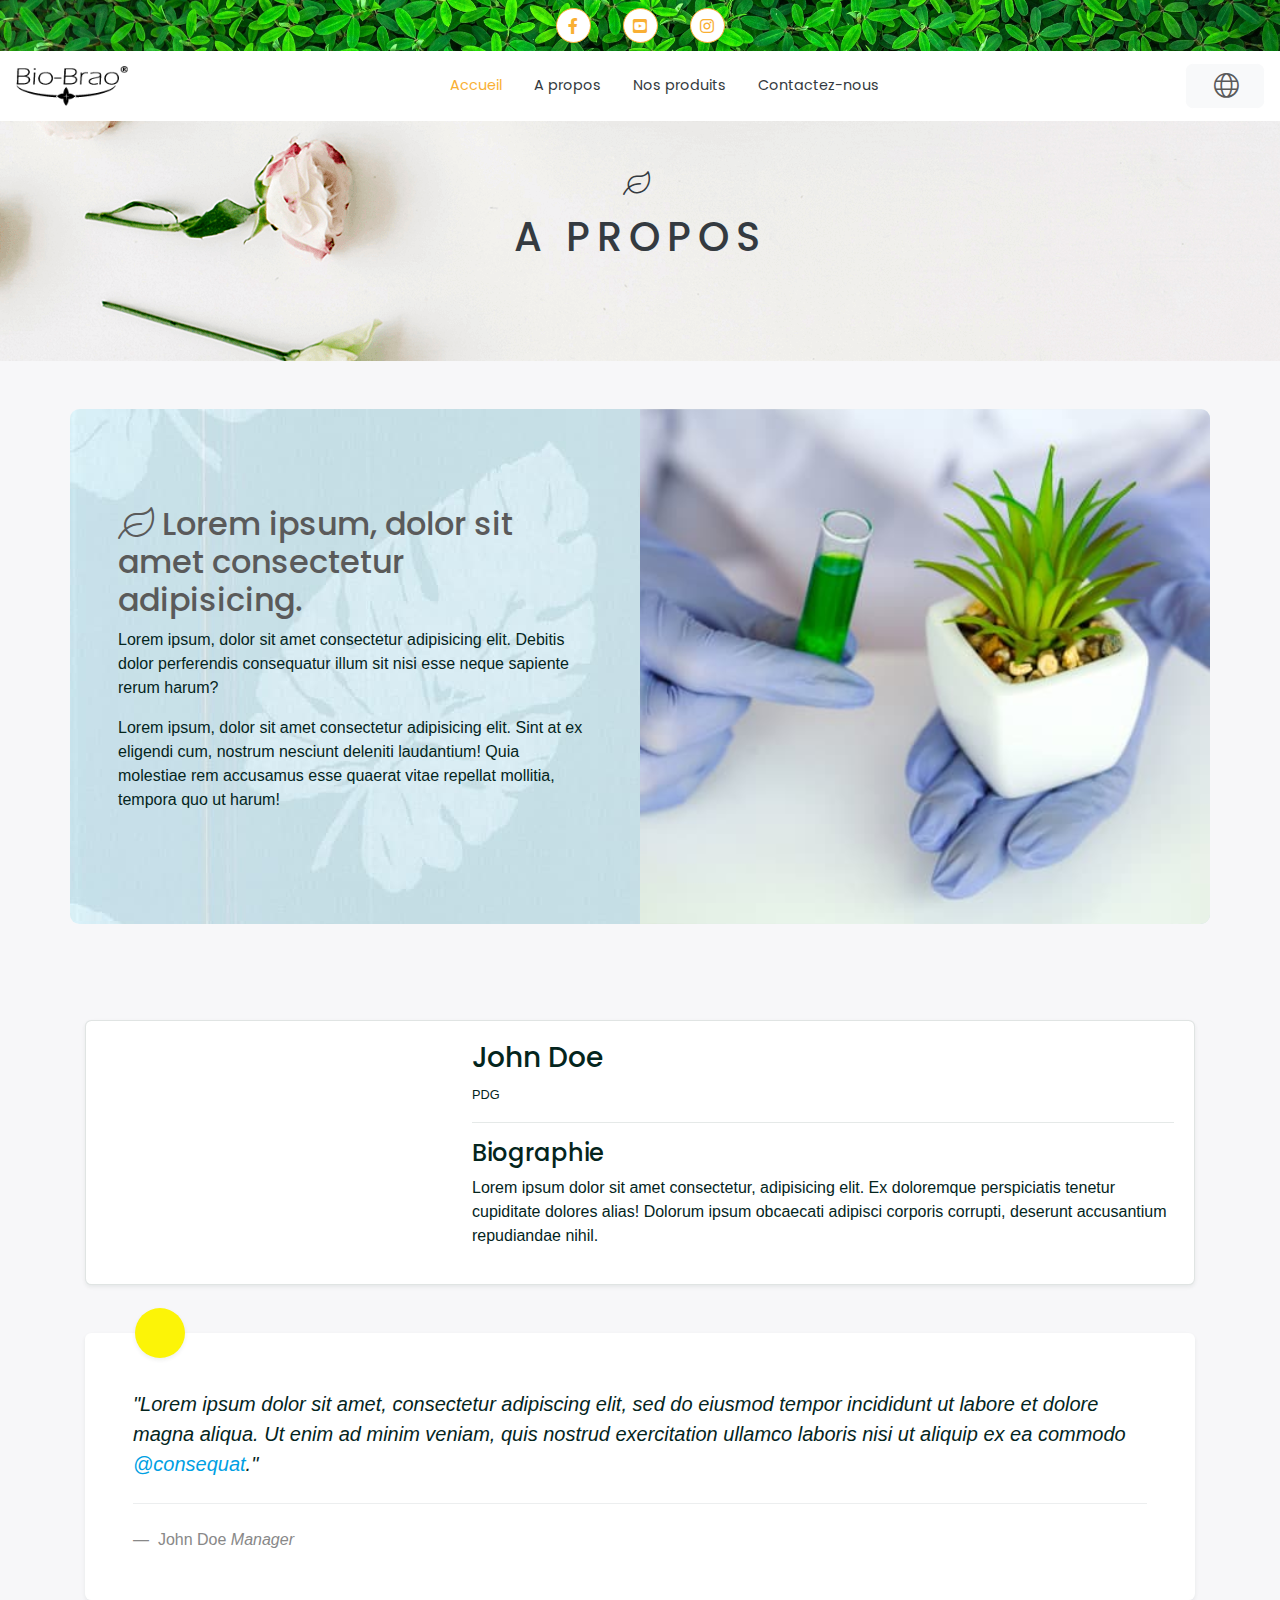
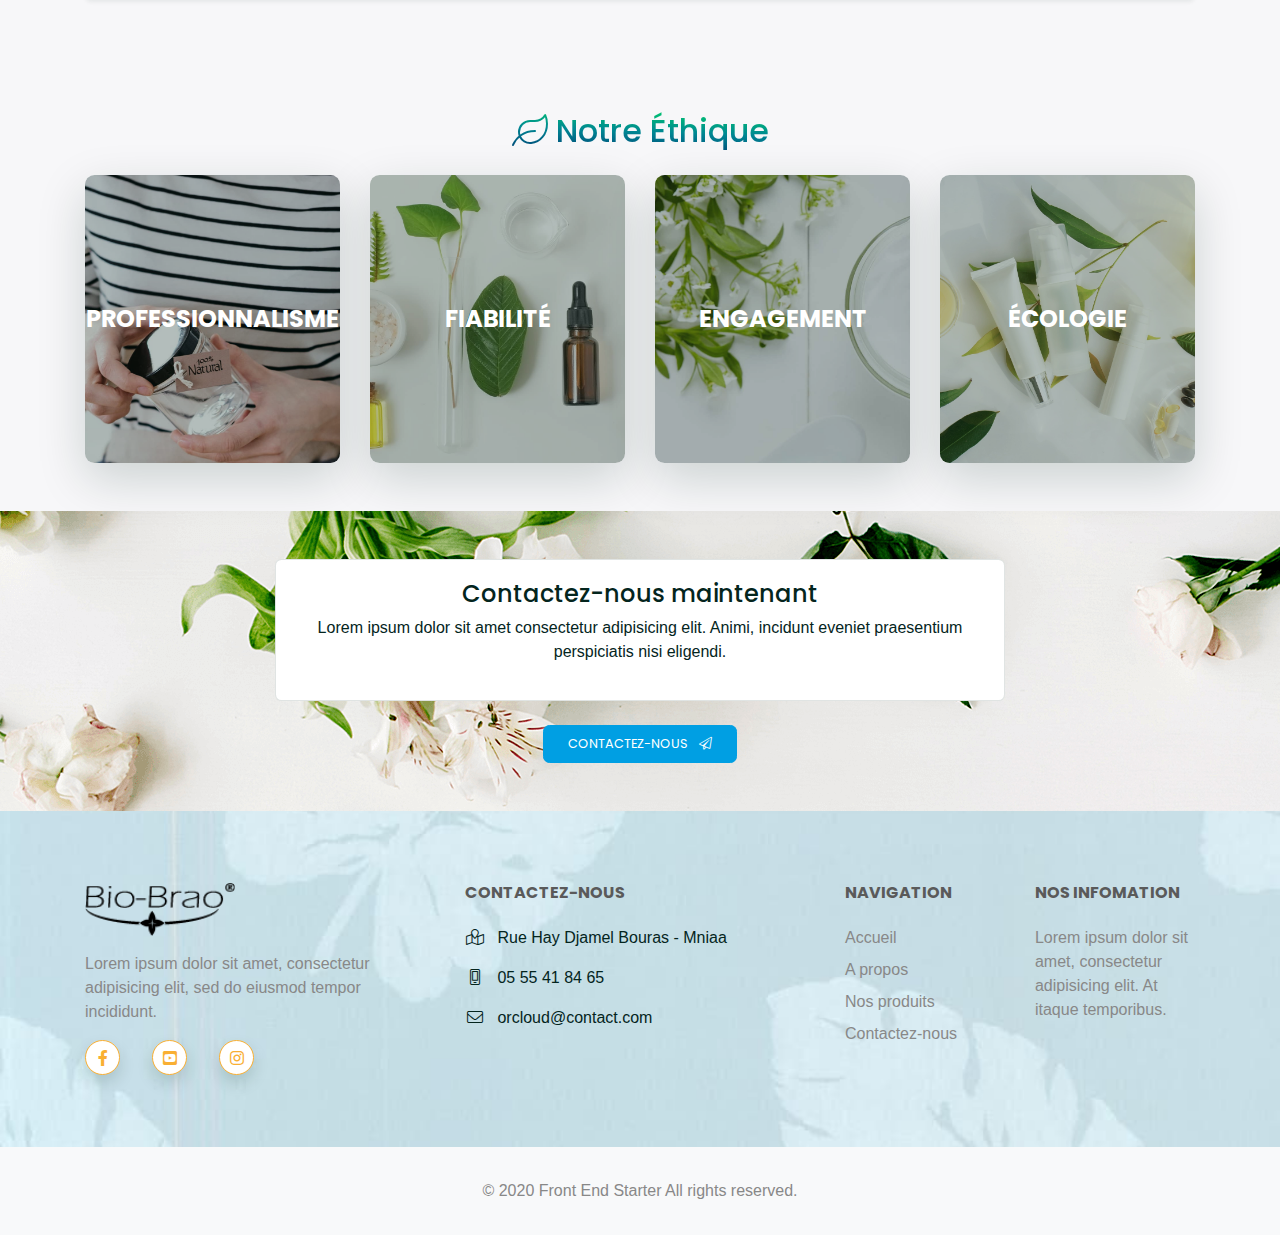
==== about.html @ fee37f3d "up" ====
<!DOCTYPE html>
<html lang="fr">
  <head>
    <meta charset="utf-8" />
    <title>A propos</title>
    <meta name="description" content="" />
    <meta name="viewport" content="width=device-width, initial-scale=1.0" />

  <link href="/styles.css" rel="stylesheet"></head>
  <body>
    <!--[if IE]>
<div class="p-3 bg-light">
  <div class="container">
    <p class="mb-0 browserupgrade">
      You are using an <strong>outdated</strong> browser.
      Please <a href="https://browsehappy.com/">upgrade your browser</a> to improve your experience and security.
    </p>
  </div>
</div>
<![endif]-->


    <main>
      <header>
  <div class="top-header py-2">
    <div class="container">
      <div class="d-flex justify-content-center align-items-center">
        <a
          href="#"
          target="_blank"
          class="mx-3 border border-secondary text-decoration-none rounded-circle shadow social-media-bullet d-flex align-items-center justify-content-center bg-white"
        >
          <i class="fab fa-facebook-f text-secondary"></i>
        </a>
        <a
          href="#"
          target="_blank"
          class="mx-3 border border-secondary text-decoration-none rounded-circle shadow social-media-bullet d-flex align-items-center justify-content-center bg-white"
        >
          <i class="fab fa-youtube-square text-secondary"></i>
        </a>
        <a
          href="#"
          target="_blank"
          class="mx-3 border border-secondary text-decoration-none rounded-circle shadow social-media-bullet d-flex align-items-center justify-content-center bg-white"
        >
          <i class="fab fa-instagram text-secondary"></i>
        </a>
      </div>
    </div>
  </div>
  <nav id="navbar" class="navbar navbar-expand-md navbar-light bg-white">
    <div id="drawer-toggler" class="mr-3 d-block d-md-none text-capitalize">
      <i class="fas fa-bars"></i>
    </div>
    <a class='navbar-brand' href='/'>
      <img height="40" src="images/logo.png" alt="" />
    </a>

    <div class="collapse navbar-collapse mx-auto">
      <ul class="navbar-nav mx-auto">
        <li class="nav-item p-2 active">
          <a class='nav-link text-secondary' href='/'>Accueil <span class="sr-only">(current)</span></a
          >
        </li>

        <li class="nav-item p-2">
          <a class='nav-link text-dark' href='/about'>A propos </a>
        </li>
        <li class="nav-item p-2">
          <a class='nav-link text-dark' href='/archive'>Nos produits</a>
        </li>
        <li class="nav-item p-2">
          <a class='nav-link text-dark' href='/contact'>Contactez-nous</a
          >
        </li>
      </ul>
      <div class=" ">
        <div class="dropdown dropleft">
          <button
            class="btn btn-light dropdown-toggle"
            type="button"
            id="dropdownMenuButton"
            data-toggle="dropdown"
            aria-haspopup="true"
            aria-expanded="false"
          >
            <i class="fal fa-globe fa-2x"></i>
          </button>
          <div class="dropdown-menu" aria-labelledby="dropdownMenuButton">
            <a class="dropdown-item" href="#">Anglais</a>
            <a class="dropdown-item" href="#">Arabe</a>
          </div>
        </div>
      </div>
    </div>
  </nav>

  <aside class="drawer shadow-lg d-flex flex-column">
    <div class="drawer__logo p-5 bg-white text-center">
      Logo
    </div>
    <nav class="">
      <ul class="flex-column list-unstyled">
        <li class="px-3 py-2">
          <a class='text-dark text-decoration-none d-block w-100 text-capitalize' href='/'>Accueil</a
          >
        </li>
        <li class="px-3 py-2">
          <a class='text-dark text-decoration-none d-block w-100 text-capitalize' href='/about'>a propos</a
          >
        </li>
        <li class="px-3 py-2">
          <a class='text-dark text-decoration-none d-block w-100 text-capitalize' href='/archive'>nos produits</a
          >
        </li>
        <li class="px-3 py-2">
          <a class='text-dark text-decoration-none d-block w-100 text-capitalize' href='/contact'>contactez-nous</a
          >
        </li>
      </ul>
    </nav>
    <div class="text-center drawer__copyrights position-relative flex-grow-1">
      <small class="text-muted position-absolute w-100 py-4 bg-white"
        >Sur les nuages d'ORCLOUD</small
      >
    </div>
  </aside>

  <nav
    class="fixed-bottom d-flex d-md-none bg-white justify-content-around py-3 shadow-lg"
  >
    <a class='d-inline-flex flex-column align-items-center text-dark text-capitalize text-decoration-none' href='/'>
      <i class="fal fa-home"></i>
      <small>Accueil</small>
    </a>
    <a class='d-inline-flex flex-column align-items-center text-dark text-capitalize text-decoration-none' href='/about'>
      <i class="fal fa-info-square"></i>
      <small>a propos</small>
    </a>

    <a
      href="#"
      class="d-inline-flex flex-column align-items-center text-dark text-capitalize text-decoration-none"
    >
      <i class="fal fa-shopping-basket"></i>
      <small>nos produits</small>
    </a>
    <a
      href="#"
      class="d-inline-flex flex-column align-items-center text-dark text-capitalize text-decoration-none"
    >
      <i class="fal fa-paper-plane"></i>
      <small>Contact</small>
    </a>
  </nav>

  <div class="body-overlay fixed-top h-100 w-100"></div>
</header>


      <section class="hero-mini position-relative">
        <div class="container h-100">
          <div
            class="hero-mini__content h-100 d-flex align-items-center justify-content-center"
          >
            <div>
              <div class="position-relative">
                <h1 class="hero-mini__heading text-dark">
                  A propos
                </h1>
              </div>
            </div>
          </div>
        </div>
      </section>

      <!--ABOUT START-->

      <section class="about-section py-5">
        <div class="container px-0 rounded-lg overflow-hidden">
          <div class="row no-gutters h-100 equal">
            <div class="col-md-6 py-5">
              <div class="h-100 d-flex flex-column p-5 justify-content-center">
                <h2>
                  <i class="fal fa-leaf"></i> Lorem ipsum, dolor sit amet
                  consectetur adipisicing.
                </h2>
                <p>
                  Lorem ipsum, dolor sit amet consectetur adipisicing elit.
                  Debitis dolor perferendis consequatur illum sit nisi esse
                  neque sapiente rerum harum?
                </p>

                <p>
                  Lorem ipsum, dolor sit amet consectetur adipisicing elit. Sint
                  at ex eligendi cum, nostrum nesciunt deleniti laudantium! Quia
                  molestiae rem accusamus esse quaerat vitae repellat mollitia,
                  tempora quo ut harum!
                </p>
              </div>
            </div>
            <div class="col-md-6">
              <div class="about-section__image h-100"></div>
            </div>
          </div>
        </div>
      </section>
      <!--ABOUT END-->
      <!--MANAGER SECTION START-->
      <section class="py-5">
        <div class="container">
          <div class="card card-body shadow-sm">
            <div class="row">
              <div class="col-sm-4">
                <img
                  class="img-fluid rounded-sm"
                  src="images/manager.jpg"
                  alt=""
                />
              </div>
              <div class="col-sm-8">
                <h3>John Doe</h3>
                <small>PDG</small>

                <hr />
                <h4>Biographie</h4>
                <p>
                  Lorem ipsum dolor sit amet consectetur, adipisicing elit. Ex
                  doloremque perspiciatis tenetur cupiditate dolores alias!
                  Dolorum ipsum obcaecati adipisci corporis corrupti, deserunt
                  accusantium repudiandae nihil.
                </p>
              </div>
            </div>
          </div>
          <blockquote
            class="blockquote blockquote-custom bg-white p-5 shadow-sm rounded mt-5"
          >
            <div class="blockquote-custom-icon bg-info shadow-sm">
              <i class="fa fa-quote-left text-white"></i>
            </div>
            <p class="mb-0 mt-2 font-italic">
              "Lorem ipsum dolor sit amet, consectetur adipiscing elit, sed do
              eiusmod tempor incididunt ut labore et dolore magna aliqua. Ut
              enim ad minim veniam, quis nostrud exercitation ullamco laboris
              nisi ut aliquip ex ea commodo
              <a href="#">@consequat</a>."
            </p>
            <footer class="blockquote-footer pt-4 mt-4 border-top">
              John Doe
              <cite title="Source Title">Manager</cite>
            </footer>
          </blockquote>
          <!-- END -->
        </div>
      </section>
      <!--MANAGER SECTION END-->

      <section class="feats py-5">
        <div class="container">
          <h2 class="mb-4 text-capitalize heading text-center">
            <i class="fal fa-leaf"></i> notre éthique
          </h2>
          <div class="row equal">
            <div class="col-md-3">
              <div
                class="feat-card mb-3 mb-md-0 position-relative rounded-lg overflow-hidden shadow-lg"
              >
                <div class="overlay overlay-primary"></div>
                <img
                  src="images/product1.jpg"
                  class="img-cover"
                  alt="image de produit"
                />
                <h4
                  class="text-uppercase text-white absolute-center w-100 text-center font-weight-bold"
                >
                  professionnalisme
                </h4>
              </div>
            </div>
            <div class="col-md-3">
              <div
                class="feat-card mb-3 mb-md-0 position-relative rounded-lg overflow-hidden shadow-lg"
              >
                <div class="overlay overlay-primary"></div>
                <img
                  src="images/product3.jpg"
                  class="img-cover"
                  alt="image de produit"
                />
                <h4
                  class="text-uppercase text-white absolute-center w-100 text-center font-weight-bold"
                >
                  fiabilité
                </h4>
              </div>
            </div>
            <div class="col-md-3">
              <div
                class="feat-card mb-3 mb-md-0 position-relative rounded-lg overflow-hidden shadow-lg"
              >
                <div class="overlay overlay-primary"></div>
                <img
                  src="images/product2.jpg"
                  class="img-cover"
                  alt="image de produit"
                />
                <h4
                  class="text-uppercase text-white absolute-center w-100 text-center font-weight-bold"
                >
                  engagement
                </h4>
              </div>
            </div>
            <div class="col-md-3">
              <div
                class="feat-card mb-3 mb-md-0 position-relative rounded-lg overflow-hidden shadow-lg"
              >
                <div class="overlay overlay-primary"></div>
                <img
                  src="images/slide1.jpg"
                  class="img-cover"
                  alt="image de produit"
                />
                <h4
                  class="text-uppercase text-white absolute-center w-100 text-center font-weight-bold"
                >
                  écologie
                </h4>
              </div>
            </div>
          </div>
        </div>
      </section>

      <!--CTA END-->
      <section class="cta py-5">
        <div class="container">
          <div class="row">
            <div class="col-md-2"></div>
            <div class="col-md-8">
              <div class="text-center">
                <div class="mb-4">
                  <div class="card card-body">
                    <h4>Contactez-nous maintenant</h4>
                    <p>
                      Lorem ipsum dolor sit amet consectetur adipisicing elit.
                      Animi, incidunt eveniet praesentium perspiciatis nisi
                      eligendi.
                    </p>
                  </div>
                </div>
                <div>
                  <a
                    href="#"
                    class="btn btn-primary text-uppercase align-self-md-start"
                  >
                    contactez-nous <i class="fal ml-2 fa-paper-plane"></i>
                  </a>
                </div>
              </div>
            </div>
            <div class="col-md-2"></div>
          </div>
        </div>
      </section>
      <!--CTA END-->
    </main>

    <footer class="footer">
  <div class="container py-5">
    <div class="row py-4">
      <div class="col-lg-4 col-md-6 mb-4 mb-lg-0">
        <img
          width="150"
          width="auto"
          src="images/logo.png"
          alt=""
          class="mb-3"
        />
        <p class="text-muted">
          Lorem ipsum dolor sit amet, consectetur adipisicing elit, sed do
          eiusmod tempor incididunt.
        </p>
        <div class="d-flex justify-content-start align-items-center">
          <a
            href="#"
            target="_blank"
            class="ml-0 mr-3 border border-secondary text-decoration-none rounded-circle shadow social-media-bullet d-flex align-items-center justify-content-center bg-white"
          >
            <i class="fab fa-facebook-f text-secondary"></i>
          </a>
          <a
            href="#"
            target="_blank"
            class="mx-3 border border-secondary text-decoration-none rounded-circle shadow social-media-bullet d-flex align-items-center justify-content-center bg-white"
          >
            <i class="fab fa-youtube-square text-secondary"></i>
          </a>
          <a
            href="#"
            target="_blank"
            class="mx-3 border border-secondary text-decoration-none rounded-circle shadow social-media-bullet d-flex align-items-center justify-content-center bg-white"
          >
            <i class="fab fa-instagram text-secondary"></i>
          </a>
        </div>
      </div>
      <div class="col-lg-4 col-md-6 mb-4 mb-lg-0">
        <h6 class="text-uppercase font-weight-bold mb-4">contactez-nous</h6>
        <p>
          <i class="fal fa-fw mr-2 fa-map-marked"></i>
          <span>Rue Hay Djamel Bouras - Mniaa</span>
        </p>
        <p>
          <i class="fal fa-fw mr-2 fa-mobile-android-alt"></i>
          <span>05 55 41 84 65</span>
        </p>
        <p>
          <i class="fal fa-fw mr-2 fa-envelope"></i>
          <span>orcloud@contact.com</span>
        </p>
      </div>
      <div class="col-lg-2 col-md-6 mb-4 mb-lg-0">
        <h6 class="text-uppercase font-weight-bold mb-4">Navigation</h6>
        <ul class="list-unstyled mb-0">
          <li class="mb-2"><a href="#" class="text-muted">Accueil</a></li>
          <li class="mb-2"><a href="#" class="text-muted">A propos</a></li>
          <li class="mb-2"><a href="#" class="text-muted">Nos produits</a></li>
          <li class="mb-2">
            <a href="#" class="text-muted">Contactez-nous</a>
          </li>
        </ul>
      </div>
      <div class="col-lg-2 col-md-6 mb-lg-0">
        <h6 class="text-uppercase font-weight-bold mb-4">nos infomation</h6>
        <p class="text-muted mb-4">
          Lorem ipsum dolor sit amet, consectetur adipisicing elit. At itaque
          temporibus.
        </p>
      </div>
    </div>
  </div>

  <!-- Copyrights -->
  <div class="bg-light py-4">
    <div class="container text-center">
      <p class="text-muted mb-0 py-2">
        © 2020 Front End Starter All rights reserved.
      </p>
    </div>
  </div>
</footer>

<!-- End -->

  <script type="text/javascript" src="/index.bundle.js"></script></body>
</html>
---- styles.css ----
@import url(https://fonts.googleapis.com/css2?family=Poppins:wght@300;500;700&display=swap);
.overlay{position:absolute;height:100%;width:100%;top:0;left:0;right:0;bottom:0}.overlay-primary{background:#04251d;background:rgba(4,37,29,0.3)}.slide>.container{position:relative;z-index:2}.bg-light{background-color:#fff !important;-webkit-transition:all 200ms linear;transition:all 200ms linear}.section{position:relative;width:100%;display:block}.absolute-center{position:absolute;top:50%;left:50%;-webkit-transform:translate(-50%, -50%);transform:translate(-50%, -50%);z-index:20}.img-cover{height:100%;width:100%;-o-object-fit:cover;object-fit:cover;z-index:-1}.body-overlay{position:fixed;top:0;left:0;background-color:rgba(0,0,0,0.651);display:none;z-index:50 !important}.bg-success-2{background-color:rgba(236,216,228,0.774)}.drawer{position:fixed;left:-100%;top:0;width:60vw;height:100vh;z-index:999;background-color:#f7f7f9;-webkit-transition:left 200ms ease-in-out;transition:left 200ms ease-in-out}.drawer.open{left:0}.drawer__copyrights small{bottom:0;left:0}.dropdown-toggle{display:-webkit-inline-box !important;display:inline-flex !important;-webkit-box-align:center;align-items:center}.dropdown-toggle::after{font-family:"Font Awesome 5 Pro" !important;font-weight:300;content:"\f13a" !important;border:none !important}.footer{background-image:url("/images/presentationfooter.jpg");background-size:cover;background-position:center left}.social-media-bullet{height:35px;width:35px;-webkit-transition:all 200ms ease-in-out;transition:all 200ms ease-in-out}.social-media-bullet:hover{-webkit-transform:translateY(3px);transform:translateY(3px)}.product-card{height:25rem;background-size:cover;background-repeat:no-repeat;-webkit-transition:all 250ms ease-in-out;transition:all 250ms ease-in-out}.product-card__btn{bottom:0;left:50%;-webkit-transform:translateX(-50%) translateY(50%);transform:translateX(-50%) translateY(50%)}.product-card:hover{-webkit-transform:translateY(7px);transform:translateY(7px)}.heading{color:transparent !important;background-image:-webkit-gradient(linear, left bottom, right top, from(#051937), color-stop(#004d7a), color-stop(#008793), color-stop(#00bf72), to(#a8eb12)) !important;background-image:linear-gradient(to right top, #051937, #004d7a, #008793, #00bf72, #a8eb12) !important;-webkit-background-clip:text !important;background-clip:text !important}.feat-card{height:18rem}.feat-card .overlay{z-index:5}.feat-card img{-webkit-transition:-webkit-transform 500ms ease-in-out;transition:-webkit-transform 500ms ease-in-out;transition:transform 500ms ease-in-out;transition:transform 500ms ease-in-out, -webkit-transform 500ms ease-in-out}.feat-card:hover img{-webkit-transform:scale(1.2) rotate(-15deg);transform:scale(1.2) rotate(-15deg)}.blockquote-custom{position:relative;font-size:1.1rem}.blockquote-custom-icon{width:50px;height:50px;border-radius:50%;display:-webkit-box;display:flex;-webkit-box-align:center;align-items:center;-webkit-box-pack:center;justify-content:center;position:absolute;top:-25px;left:50px}.slide{background-size:cover;background-position:center;height:80vh !important}.slide>.container{height:100%}.slide__content{display:-webkit-box;display:flex;-webkit-box-orient:vertical;-webkit-box-direction:normal;flex-direction:column;height:100%;-webkit-box-align:start;align-items:flex-start;-webkit-box-pack:center;justify-content:center}@media (min-width: 768px){.slide__content{width:40%}}.top-header{background-image:url("../images/topbarre.jpg");background-size:cover;background-position:center}.about-section{background-size:cover;background-position:center}.about-section .container{background-image:url("../images/presentationfooter.jpg")}.about-section__image{background-image:url("../images/presentation.jpg");background-position:center center;background-size:cover}.client-slider__logo{height:10rem;width:10rem}.cta{background-image:url("../images/hautdespages.png")}.hero-mini{height:15rem;background-image:url("../images/hautdespages.png");background-position:center left}.hero-mini__heading{text-transform:uppercase;letter-spacing:7px}.hero-mini__heading::after{position:absolute;top:-30px;left:50%;-webkit-transform:translate(-50%, -50%);transform:translate(-50%, -50%);font-family:"Font Awesome 5 Pro" !important;font-weight:300;content:"\f06c" !important;border:none !important;color:#343a40;font-size:1.5rem}#navbar{-webkit-transition:all 700ms ease-in-out;transition:all 700ms ease-in-out}.contact-card{margin-top:6rem;height:17rem}.contact-card__icon{height:8rem;width:8rem;top:0;left:50%;-webkit-transform:translate(-50%, -50%);transform:translate(-50%, -50%)}.contact-card__heading{letter-spacing:5px}.contact-form__img{height:20rem;width:20rem}.nav-item{font-size:0.9rem}.nav-item .dropdown-menu{-webkit-transform:translate3d(0, 10px, 0);transform:translate3d(0, 10px, 0);visibility:hidden;opacity:0;max-height:0;display:block;padding:0;margin:0;-webkit-transition:all 200ms linear;transition:all 200ms linear}.nav-item.show .dropdown-menu{opacity:1;visibility:visible;max-height:999px;-webkit-transform:translate3d(0, 0px, 0);transform:translate3d(0, 0px, 0)}.dropdown-menu{padding:30px;margin:0;font-size:15px !important;letter-spacing:1px;color:#212121;background-color:#fcfaff;border:none;border-radius:3px;box-shadow:0 5px 10px 0 rgba(138,155,165,0.15);-webkit-transition:all 200ms linear;transition:all 200ms linear}.dropdown-menu .nav-link{font-size:15px !important}.dropdown-toggle::after{display:none}.dropdown-item:hover,.dropdown-item:focus{background-color:#f7f7f9 !important;border-left-color:#009fe3 !important;color:#04251d !important}.navbar-light .navbar-nav .nav-link:hover,.navbar-light .navbar-nav .nav-link:focus,.navbar-light .navbar-nav .nav-link.active{color:#343a40;border-radius:7px;background-color:#f2f2f2}.navbar-light .navbar-nav .nav-link:not(.active) .nav-link{color:rgba(0,0,0,0.7) !important}.dropdown-item{padding:15px 20px;color:#04251d;border-radius:2px;-webkit-transition:all 200ms linear;transition:all 200ms linear;border-left:2px solid transparent !important}@media (min-width: 992px){.dropdown-item{padding-right:2rem !important;padding-bottom:10px !important;padding-top:10px !important}}.dropleft .dropdown-toggle::before{content:"";border:none !important}/*!
 * Font Awesome Pro 5.11.2 by @fontawesome - https://fontawesome.com
 * License - https://fontawesome.com/license (Commercial License)
 */.fa,.fab,.fal,.far,.fas{-moz-osx-font-smoothing:grayscale;-webkit-font-smoothing:antialiased;display:inline-block;font-style:normal;font-variant:normal;text-rendering:auto;line-height:1}.fa-2x{font-size:2em}.fa-fw{text-align:center;width:1.25em}@-webkit-keyframes fa-spin{to{-webkit-transform:rotate(1turn);transform:rotate(1turn)}}@keyframes fa-spin{0%{-webkit-transform:rotate(0deg);transform:rotate(0deg)}to{-webkit-transform:rotate(1turn);transform:rotate(1turn)}}.fa-bars:before{content:"\f0c9"}.fa-book-open:before{content:"\f518"}.fa-box-open:before{content:"\f49e"}.fa-chevron-circle-right:before{content:"\f138"}.fa-chevron-left:before{content:"\f053"}.fa-chevron-right:before{content:"\f054"}.fa-cloud-showers:before{content:"\f73f"}.fa-cloud-showers-heavy:before{content:"\f740"}.fa-door-open:before{content:"\f52b"}.fa-envelope:before{content:"\f0e0"}.fa-envelope-open:before{content:"\f2b6"}.fa-envelope-open-dollar:before{content:"\f657"}.fa-envelope-open-text:before{content:"\f658"}.fa-facebook-f:before{content:"\f39e"}.fa-folder-open:before{content:"\f07c"}.fa-frown-open:before{content:"\f57a"}.fa-globe:before{content:"\f0ac"}.fa-home:before{content:"\f015"}.fa-info-circle:before{content:"\f05a"}.fa-info-square:before{content:"\f30f"}.fa-instagram:before{content:"\f16d"}.fa-leaf:before{content:"\f06c"}.fa-lock-open:before{content:"\f3c1"}.fa-lock-open-alt:before{content:"\f3c2"}.fa-map-marked:before{content:"\f59f"}.fa-mobile-android-alt:before{content:"\f3cf"}.fa-opencart:before{content:"\f23d"}.fa-openid:before{content:"\f19b"}.fa-paper-plane:before{content:"\f1d8"}.fa-phone-alt:before{content:"\f879"}.fa-quote-left:before{content:"\f10d"}.fa-shopping-basket:before{content:"\f291"}.fa-shopping-cart:before{content:"\f07a"}.fa-shower:before{content:"\f2cc"}.fa-teeth-open:before{content:"\f62f"}.fa-twitter:before{content:"\f099"}.fa-youtube-square:before{content:"\f431"}.sr-only{border:0;clip:rect(0, 0, 0, 0);height:1px;margin:-1px;overflow:hidden;padding:0;position:absolute;width:1px}@font-face{font-family:"Font Awesome 5 Brands";font-style:normal;font-weight:normal;font-display:auto;src:url(../fonts/fa-brands-400.eot);src:url(../fonts/fa-brands-400.eot) format("embedded-opentype"),url(../fonts/fa-brands-400.woff2) format("woff2"),url(../fonts/fa-brands-400.woff) format("woff"),url(../fonts/fa-brands-400.ttf) format("truetype"),url(../images/fa-brands-400.svg) format("svg")}.fab{font-family:"Font Awesome 5 Brands"}@font-face{font-family:"Font Awesome 5 Duotone";font-style:normal;font-weight:900;font-display:auto;src:url(../fonts/fa-duotone-900.eot);src:url(../fonts/fa-duotone-900.eot) format("embedded-opentype"),url(../fonts/fa-duotone-900.woff2) format("woff2"),url(../fonts/fa-duotone-900.woff) format("woff"),url(../fonts/fa-duotone-900.ttf) format("truetype"),url(../images/fa-duotone-900.svg) format("svg")}@font-face{font-family:"Font Awesome 5 Pro";font-style:normal;font-weight:300;font-display:auto;src:url(../fonts/fa-light-300.eot);src:url(../fonts/fa-light-300.eot) format("embedded-opentype"),url(../fonts/fa-light-300.woff2) format("woff2"),url(../fonts/fa-light-300.woff) format("woff"),url(../fonts/fa-light-300.ttf) format("truetype"),url(../images/fa-light-300.svg) format("svg")}.fal{font-weight:300}@font-face{font-family:"Font Awesome 5 Pro";font-style:normal;font-weight:400;font-display:auto;src:url(../fonts/fa-regular-400.eot);src:url(../fonts/fa-regular-400.eot) format("embedded-opentype"),url(../fonts/fa-regular-400.woff2) format("woff2"),url(../fonts/fa-regular-400.woff) format("woff"),url(../fonts/fa-regular-400.ttf) format("truetype"),url(../images/fa-regular-400.svg) format("svg")}.fal,.far{font-family:"Font Awesome 5 Pro"}.far{font-weight:400}@font-face{font-family:"Font Awesome 5 Pro";font-style:normal;font-weight:900;font-display:auto;src:url(../fonts/fa-solid-900.eot);src:url(../fonts/fa-solid-900.eot) format("embedded-opentype"),url(../fonts/fa-solid-900.woff2) format("woff2"),url(../fonts/fa-solid-900.woff) format("woff"),url(../fonts/fa-solid-900.ttf) format("truetype"),url(../images/fa-solid-900.svg) format("svg")}.fa,.fas{font-family:"Font Awesome 5 Pro";font-weight:900}:root{--blue: #009fe3;--indigo: #6610f2;--purple: #6f42c1;--pink: #e83e8c;--red: #ff7851;--orange: #f9af33;--yellow: #fcf407;--green: #56cc9d;--teal: #20c997;--cyan: #6cc3d5;--white: #fff;--gray: #888;--gray-dark: #343a40;--primary: #009fe3;--secondary: #f9af33;--success: #56cc9d;--info: #fcf407;--warning: rgba(253,247,187,0.458824);--danger: #ff7851;--light: #f8f9fa;--dark: #343a40;--breakpoint-xs: 0;--breakpoint-sm: 576px;--breakpoint-md: 768px;--breakpoint-lg: 992px;--breakpoint-xl: 1200px;--font-family-sans-serif: -apple-system, BlinkMacSystemFont, "Segoe UI", Roboto, "Helvetica Neue", Arial, "Noto Sans", sans-serif, "Apple Color Emoji", "Segoe UI Emoji", "Segoe UI Symbol", "Noto Color Emoji";--font-family-monospace: SFMono-Regular, Menlo, Monaco, Consolas, "Liberation Mono", "Courier New", monospace}*,*::before,*::after{box-sizing:border-box}html{font-family:sans-serif;line-height:1.15;-webkit-text-size-adjust:100%;-webkit-tap-highlight-color:rgba(4,37,29,0)}aside,footer,header,main,nav,section{display:block}body{margin:0;font-family:-apple-system,BlinkMacSystemFont,"Segoe UI",Roboto,"Helvetica Neue",Arial,"Noto Sans",sans-serif,"Apple Color Emoji","Segoe UI Emoji","Segoe UI Symbol","Noto Color Emoji";font-size:1rem;font-weight:400;line-height:1.5;color:#04251d;text-align:left;background-color:#f7f7f9}[tabindex="-1"]:focus{outline:0 !important}hr{box-sizing:content-box;height:0;overflow:visible}h1,h2,h3,h4,h5,h6{margin-top:0;margin-bottom:.5rem}p{margin-top:0;margin-bottom:1rem}ol,ul,dl{margin-top:0;margin-bottom:1rem}ol ol,ul ul,ol ul,ul ol{margin-bottom:0}dt{font-weight:700}dd{margin-bottom:.5rem;margin-left:0}blockquote{margin:0 0 1rem}b,strong{font-weight:bolder}small{font-size:80%}sub{position:relative;font-size:75%;line-height:0;vertical-align:baseline}sub{bottom:-.25em}a{color:#009fe3;text-decoration:none;background-color:transparent}a:hover{color:#006997;text-decoration:underline}a:not([href]):not([tabindex]){color:inherit;text-decoration:none}a:not([href]):not([tabindex]):hover,a:not([href]):not([tabindex]):focus{color:inherit;text-decoration:none}a:not([href]):not([tabindex]):focus{outline:0}code{font-family:SFMono-Regular,Menlo,Monaco,Consolas,"Liberation Mono","Courier New",monospace;font-size:1em}img{vertical-align:middle;border-style:none}svg{overflow:hidden;vertical-align:middle}table{border-collapse:collapse}th{text-align:inherit}label{display:inline-block;margin-bottom:.5rem}button{border-radius:0}button:focus{outline:1px dotted;outline:5px auto -webkit-focus-ring-color}input,button,select,textarea{margin:0;font-family:inherit;font-size:inherit;line-height:inherit}button,input{overflow:visible}button,select{text-transform:none}select{word-wrap:normal}button,[type="button"],[type="submit"]{-webkit-appearance:button}button:not(:disabled),[type="button"]:not(:disabled),[type="submit"]:not(:disabled){cursor:pointer}button::-moz-focus-inner,[type="button"]::-moz-focus-inner,[type="submit"]::-moz-focus-inner{padding:0;border-style:none}input[type="radio"]{box-sizing:border-box;padding:0}textarea{overflow:auto;resize:vertical}[type="number"]::-webkit-inner-spin-button,[type="number"]::-webkit-outer-spin-button{height:auto}[type="search"]{outline-offset:-2px;-webkit-appearance:none}[type="search"]::-webkit-search-decoration{-webkit-appearance:none}[hidden]{display:none !important}h1,h2,h3,h4,h5,h6,.h1,.h2,.h3,.h4,.h5,.h6{margin-bottom:.5rem;font-family:"Poppins",-apple-system,system-ui,BlinkMacSystemFont,"Segoe UI",Roboto,"Helvetica Neue",Arial,sans-serif;font-weight:500;line-height:1.2;color:#5a5a5a}h1,.h1{font-size:2.5rem}h2,.h2{font-size:2rem}h3,.h3{font-size:1.75rem}h4,.h4{font-size:1.5rem}h5,.h5{font-size:1.25rem}h6,.h6{font-size:1rem}.lead{font-size:1.25rem;font-weight:300}.display-4{font-size:3.5rem;font-weight:300;line-height:1.2}hr{margin-top:1rem;margin-bottom:1rem;border:0;border-top:1px solid rgba(4,37,29,0.1)}small,.small{font-size:80%;font-weight:400}.list-unstyled{padding-left:0;list-style:none}.blockquote{margin-bottom:1rem;font-size:1.25rem}.blockquote-footer{display:block;font-size:80%;color:#888}.blockquote-footer::before{content:"\2014\00A0"}.img-fluid{max-width:100%;height:auto}code{font-size:87.5%;color:#e83e8c;word-break:break-word}a>code{color:inherit}.container{width:100%;padding-right:15px;padding-left:15px;margin-right:auto;margin-left:auto}@media (min-width: 576px){.container{max-width:540px}}@media (min-width: 768px){.container{max-width:720px}}@media (min-width: 992px){.container{max-width:960px}}@media (min-width: 1200px){.container{max-width:1140px}}.row{display:-webkit-box;display:flex;flex-wrap:wrap;margin-right:-15px;margin-left:-15px}.no-gutters{margin-right:0;margin-left:0}.no-gutters>.col,.no-gutters>[class*="col-"]{padding-right:0;padding-left:0}.col-4,.col,.col-sm-4,.col-sm-8,.col-md-2,.col-md-3,.col-md-4,.col-md-6,.col-md-8,.col-lg-2,.col-lg-4{position:relative;width:100%;padding-right:15px;padding-left:15px}.col{flex-basis:0;-webkit-box-flex:1;flex-grow:1;max-width:100%}.col-4{-webkit-box-flex:0;flex:0 0 33.33333%;max-width:33.33333%}@media (min-width: 576px){.col-sm-4{-webkit-box-flex:0;flex:0 0 33.33333%;max-width:33.33333%}.col-sm-8{-webkit-box-flex:0;flex:0 0 66.66667%;max-width:66.66667%}}@media (min-width: 768px){.col-md-2{-webkit-box-flex:0;flex:0 0 16.66667%;max-width:16.66667%}.col-md-3{-webkit-box-flex:0;flex:0 0 25%;max-width:25%}.col-md-4{-webkit-box-flex:0;flex:0 0 33.33333%;max-width:33.33333%}.col-md-6{-webkit-box-flex:0;flex:0 0 50%;max-width:50%}.col-md-8{-webkit-box-flex:0;flex:0 0 66.66667%;max-width:66.66667%}}@media (min-width: 992px){.col-lg-2{-webkit-box-flex:0;flex:0 0 16.66667%;max-width:16.66667%}.col-lg-4{-webkit-box-flex:0;flex:0 0 33.33333%;max-width:33.33333%}}.table{width:100%;margin-bottom:1rem;color:#04251d}.table th,.table td{padding:.75rem;vertical-align:top;border-top:1px solid rgba(0,0,0,0.05)}.table-primary,.table-primary>th,.table-primary>td{background-color:#b8e4f7}.table-primary th,.table-primary td{border-color:#7acdf0}.table-secondary,.table-secondary>th,.table-secondary>td{background-color:#fde9c6}.table-secondary th,.table-secondary td{border-color:#fcd595}.form-control{display:block;width:100%;height:calc(1.5em + .75rem + 2px);padding:.375rem .75rem;font-size:1rem;font-weight:400;line-height:1.5;color:#5a5a5a;background-color:#fff;background-clip:padding-box;border:1px solid #ced4da;border-radius:.4rem;-webkit-transition:border-color 0.15s ease-in-out,box-shadow 0.15s ease-in-out;transition:border-color 0.15s ease-in-out,box-shadow 0.15s ease-in-out}@media (prefers-reduced-motion: reduce){.form-control{-webkit-transition:none;transition:none}}.form-control::-ms-expand{background-color:transparent;border:0}.form-control:focus{color:#5a5a5a;background-color:#fff;border-color:#64d0ff;outline:0;box-shadow:0 0 0 .2rem rgba(0,159,227,0.25)}.form-control::-webkit-input-placeholder{color:#888;opacity:1}.form-control::-moz-placeholder{color:#888;opacity:1}.form-control:-ms-input-placeholder{color:#888;opacity:1}.form-control::-ms-input-placeholder{color:#888;opacity:1}.form-control::placeholder{color:#888;opacity:1}.form-control:disabled{background-color:#f7f7f9;opacity:1}select.form-control:focus::-ms-value{color:#5a5a5a;background-color:#fff}select.form-control[multiple]{height:auto}textarea.form-control{height:auto}.form-group{margin-bottom:1rem}.form-text{display:block;margin-top:.25rem}.btn{display:inline-block;font-weight:400;color:#04251d;text-align:center;vertical-align:middle;-webkit-user-select:none;-moz-user-select:none;-ms-user-select:none;user-select:none;background-color:transparent;border:1px solid transparent;padding:.375rem .75rem;font-size:1rem;line-height:1.5;border-radius:.4rem;-webkit-transition:color 0.15s ease-in-out,background-color 0.15s ease-in-out,border-color 0.15s ease-in-out,box-shadow 0.15s ease-in-out;transition:color 0.15s ease-in-out,background-color 0.15s ease-in-out,border-color 0.15s ease-in-out,box-shadow 0.15s ease-in-out}@media (prefers-reduced-motion: reduce){.btn{-webkit-transition:none;transition:none}}.btn:hover{color:#04251d;text-decoration:none}.btn:focus,.btn.focus{outline:0;box-shadow:0 0 0 .2rem rgba(0,159,227,0.25)}.btn:disabled{opacity:.65}.btn-primary{color:#fff;background-color:#009fe3;border-color:#009fe3}.btn-primary:hover{color:#fff;background-color:#0084bd;border-color:#007bb0}.btn-primary:focus,.btn-primary.focus{box-shadow:0 0 0 .2rem rgba(38,173,231,0.5)}.btn-primary:disabled{color:#fff;background-color:#009fe3;border-color:#009fe3}.btn-primary:not(:disabled):not(.disabled):active,.btn-primary:not(:disabled):not(.disabled).active,.show>.btn-primary.dropdown-toggle{color:#fff;background-color:#007bb0;border-color:#0072a3}.btn-primary:not(:disabled):not(.disabled):active:focus,.btn-primary:not(:disabled):not(.disabled).active:focus,.show>.btn-primary.dropdown-toggle:focus{box-shadow:0 0 0 .2rem rgba(38,173,231,0.5)}.btn-light{color:#fff;background-color:#f8f9fa;border-color:#f8f9fa}.btn-light:hover{color:#fff;background-color:#e2e6ea;border-color:#dae0e5}.btn-light:focus,.btn-light.focus{box-shadow:0 0 0 .2rem rgba(249,250,251,0.5)}.btn-light:disabled{color:#fff;background-color:#f8f9fa;border-color:#f8f9fa}.btn-light:not(:disabled):not(.disabled):active,.btn-light:not(:disabled):not(.disabled).active,.show>.btn-light.dropdown-toggle{color:#fff;background-color:#dae0e5;border-color:#d3d9df}.btn-light:not(:disabled):not(.disabled):active:focus,.btn-light:not(:disabled):not(.disabled).active:focus,.show>.btn-light.dropdown-toggle:focus{box-shadow:0 0 0 .2rem rgba(249,250,251,0.5)}.btn-outline-primary{color:#009fe3;border-color:#009fe3}.btn-outline-primary:hover{color:#fff;background-color:#009fe3;border-color:#009fe3}.btn-outline-primary:focus,.btn-outline-primary.focus{box-shadow:0 0 0 .2rem rgba(0,159,227,0.5)}.btn-outline-primary:disabled{color:#009fe3;background-color:transparent}.btn-outline-primary:not(:disabled):not(.disabled):active,.btn-outline-primary:not(:disabled):not(.disabled).active,.show>.btn-outline-primary.dropdown-toggle{color:#fff;background-color:#009fe3;border-color:#009fe3}.btn-outline-primary:not(:disabled):not(.disabled):active:focus,.btn-outline-primary:not(:disabled):not(.disabled).active:focus,.show>.btn-outline-primary.dropdown-toggle:focus{box-shadow:0 0 0 .2rem rgba(0,159,227,0.5)}.fade{-webkit-transition:opacity 0.15s linear;transition:opacity 0.15s linear}@media (prefers-reduced-motion: reduce){.fade{-webkit-transition:none;transition:none}}.fade:not(.show){opacity:0}.collapse:not(.show){display:none}.dropdown,.dropleft{position:relative}.dropdown-toggle{white-space:nowrap}.dropdown-toggle::after{display:inline-block;margin-left:.255em;vertical-align:.255em;content:"";border-top:.3em solid;border-right:.3em solid transparent;border-bottom:0;border-left:.3em solid transparent}.dropdown-toggle:empty::after{margin-left:0}.dropdown-menu{position:absolute;top:100%;left:0;z-index:1000;display:none;float:left;min-width:10rem;padding:.5rem 0;margin:.125rem 0 0;font-size:1rem;color:#04251d;text-align:left;list-style:none;background-color:#fff;background-clip:padding-box;border:1px solid rgba(4,37,29,0.15);border-radius:.4rem}.dropleft .dropdown-menu{top:0;right:100%;left:auto;margin-top:0;margin-right:.125rem}.dropleft .dropdown-toggle::after{display:inline-block;margin-left:.255em;vertical-align:.255em;content:""}.dropleft .dropdown-toggle::after{display:none}.dropleft .dropdown-toggle::before{display:inline-block;margin-right:.255em;vertical-align:.255em;content:"";border-top:.3em solid transparent;border-right:.3em solid;border-bottom:.3em solid transparent}.dropleft .dropdown-toggle:empty::after{margin-left:0}.dropleft .dropdown-toggle::before{vertical-align:0}.dropdown-item{display:block;width:100%;padding:.25rem 1.5rem;clear:both;font-weight:400;color:#212529;text-align:inherit;white-space:nowrap;background-color:transparent;border:0}.dropdown-item:hover,.dropdown-item:focus{color:#fff;text-decoration:none;background-color:#f9af33}.dropdown-item.active,.dropdown-item:active{color:#fff;text-decoration:none;background-color:#009fe3}.dropdown-item:disabled{color:#888;pointer-events:none;background-color:transparent}.dropdown-menu.show{display:block}.nav{display:-webkit-box;display:flex;flex-wrap:wrap;padding-left:0;margin-bottom:0;list-style:none}.nav-link{display:block;padding:.5rem 1rem}.nav-link:hover,.nav-link:focus{text-decoration:none}.navbar{position:relative;display:-webkit-box;display:flex;flex-wrap:wrap;-webkit-box-align:center;align-items:center;-webkit-box-pack:justify;justify-content:space-between;padding:.5rem 1rem}.navbar>.container{display:-webkit-box;display:flex;flex-wrap:wrap;-webkit-box-align:center;align-items:center;-webkit-box-pack:justify;justify-content:space-between}.navbar-brand{display:inline-block;padding-top:.3125rem;padding-bottom:.3125rem;margin-right:1rem;font-size:1.25rem;line-height:inherit;white-space:nowrap}.navbar-brand:hover,.navbar-brand:focus{text-decoration:none}.navbar-nav{display:-webkit-box;display:flex;-webkit-box-orient:vertical;-webkit-box-direction:normal;flex-direction:column;padding-left:0;margin-bottom:0;list-style:none}.navbar-nav .nav-link{padding-right:0;padding-left:0}.navbar-nav .dropdown-menu{position:static;float:none}.navbar-collapse{flex-basis:100%;-webkit-box-flex:1;flex-grow:1;-webkit-box-align:center;align-items:center}@media (max-width: 767.98px){.navbar-expand-md>.container{padding-right:0;padding-left:0}}@media (min-width: 768px){.navbar-expand-md{-webkit-box-orient:horizontal;-webkit-box-direction:normal;flex-flow:row nowrap;-webkit-box-pack:start;justify-content:flex-start}.navbar-expand-md .navbar-nav{-webkit-box-orient:horizontal;-webkit-box-direction:normal;flex-direction:row}.navbar-expand-md .navbar-nav .dropdown-menu{position:absolute}.navbar-expand-md .navbar-nav .nav-link{padding-right:.5rem;padding-left:.5rem}.navbar-expand-md>.container{flex-wrap:nowrap}.navbar-expand-md .navbar-collapse{display:-webkit-box !important;display:flex !important;flex-basis:auto}}.navbar-light .navbar-brand{color:#5a5a5a}.navbar-light .navbar-brand:hover,.navbar-light .navbar-brand:focus{color:#5a5a5a}.navbar-light .navbar-nav .nav-link{color:rgba(4,37,29,0.3)}.navbar-light .navbar-nav .nav-link:hover,.navbar-light .navbar-nav .nav-link:focus{color:#5a5a5a}.navbar-light .navbar-nav .show>.nav-link,.navbar-light .navbar-nav .active>.nav-link,.navbar-light .navbar-nav .nav-link.show,.navbar-light .navbar-nav .nav-link.active{color:#5a5a5a}.card{position:relative;display:-webkit-box;display:flex;-webkit-box-orient:vertical;-webkit-box-direction:normal;flex-direction:column;min-width:0;word-wrap:break-word;background-color:#fff;background-clip:border-box;border:1px solid rgba(4,37,29,0.125);border-radius:.4rem}.card>hr{margin-right:0;margin-left:0}.card-body{-webkit-box-flex:1;flex:1 1 auto;padding:1.25rem}.badge{display:inline-block;padding:.25em .4em;font-size:75%;font-weight:700;line-height:1;text-align:center;white-space:nowrap;vertical-align:baseline;border-radius:.4rem;-webkit-transition:color 0.15s ease-in-out,background-color 0.15s ease-in-out,border-color 0.15s ease-in-out,box-shadow 0.15s ease-in-out;transition:color 0.15s ease-in-out,background-color 0.15s ease-in-out,border-color 0.15s ease-in-out,box-shadow 0.15s ease-in-out}@media (prefers-reduced-motion: reduce){.badge{-webkit-transition:none;transition:none}}a.badge:hover,a.badge:focus{text-decoration:none}.badge:empty{display:none}.btn .badge{position:relative;top:-1px}.badge-primary{color:#fff;background-color:#009fe3}a.badge-primary:hover,a.badge-primary:focus{color:#fff;background-color:#007bb0}a.badge-primary:focus,a.badge-primary.focus{outline:0;box-shadow:0 0 0 .2rem rgba(0,159,227,0.5)}.badge-secondary{color:#fff;background-color:#f9af33}a.badge-secondary:hover,a.badge-secondary:focus{color:#fff;background-color:#f29a07}a.badge-secondary:focus,a.badge-secondary.focus{outline:0;box-shadow:0 0 0 .2rem rgba(249,175,51,0.5)}.alert{position:relative;padding:.75rem 1.25rem;margin-bottom:1rem;border:1px solid transparent;border-radius:.4rem}@-webkit-keyframes progress-bar-stripes{from{background-position:1rem 0}to{background-position:0 0}}@keyframes progress-bar-stripes{from{background-position:1rem 0}to{background-position:0 0}}.progress-bar-animated{-webkit-animation:progress-bar-stripes 1s linear infinite;animation:progress-bar-stripes 1s linear infinite}@media (prefers-reduced-motion: reduce){.progress-bar-animated{-webkit-animation:none;animation:none}}.close{float:right;font-size:1.5rem;font-weight:700;line-height:1;color:#04251d;text-shadow:0 1px 0 #fff;opacity:.5}.close:hover{color:#04251d;text-decoration:none}.close:not(:disabled):not(.disabled):hover,.close:not(:disabled):not(.disabled):focus{opacity:.75}button.close{padding:0;background-color:transparent;border:0;-webkit-appearance:none;-moz-appearance:none;appearance:none}.toast{max-width:350px;overflow:hidden;font-size:.875rem;background-color:rgba(255,255,255,0.85);background-clip:padding-box;border:1px solid rgba(0,0,0,0.1);box-shadow:0 0.25rem 0.75rem rgba(4,37,29,0.1);-webkit-backdrop-filter:blur(10px);backdrop-filter:blur(10px);opacity:0;border-radius:.25rem}.toast:not(:last-child){margin-bottom:.75rem}.toast.showing{opacity:1}.toast.show{display:block;opacity:1}.toast.hide{display:none}.modal-open{overflow:hidden}.modal-open .modal{overflow-x:hidden;overflow-y:auto}.modal{position:fixed;top:0;left:0;z-index:1050;display:none;width:100%;height:100%;overflow:hidden;outline:0}.modal-dialog{position:relative;width:auto;margin:.5rem;pointer-events:none}.modal.fade .modal-dialog{-webkit-transition:-webkit-transform 0.3s ease-out;transition:-webkit-transform 0.3s ease-out;transition:transform 0.3s ease-out;transition:transform 0.3s ease-out, -webkit-transform 0.3s ease-out;-webkit-transform:translate(0, -50px);transform:translate(0, -50px)}@media (prefers-reduced-motion: reduce){.modal.fade .modal-dialog{-webkit-transition:none;transition:none}}.modal.show .modal-dialog{-webkit-transform:none;transform:none}.modal-content{position:relative;display:-webkit-box;display:flex;-webkit-box-orient:vertical;-webkit-box-direction:normal;flex-direction:column;width:100%;pointer-events:auto;background-color:#fff;background-clip:padding-box;border:1px solid rgba(4,37,29,0.2);border-radius:.6rem;outline:0}.modal-header{display:-webkit-box;display:flex;-webkit-box-align:start;align-items:flex-start;-webkit-box-pack:justify;justify-content:space-between;padding:1rem 1rem;border-bottom:1px solid #eceeef;border-top-left-radius:.6rem;border-top-right-radius:.6rem}.modal-header .close{padding:1rem 1rem;margin:-1rem -1rem -1rem auto}.modal-title{margin-bottom:0;line-height:1.5}.modal-body{position:relative;-webkit-box-flex:1;flex:1 1 auto;padding:1rem}.modal-footer{display:-webkit-box;display:flex;-webkit-box-align:center;align-items:center;-webkit-box-pack:end;justify-content:flex-end;padding:1rem;border-top:1px solid #eceeef;border-bottom-right-radius:.6rem;border-bottom-left-radius:.6rem}.modal-footer>:not(:first-child){margin-left:.25rem}.modal-footer>:not(:last-child){margin-right:.25rem}@media (min-width: 576px){.modal-dialog{max-width:500px;margin:1.75rem auto}}.tooltip{position:absolute;z-index:1070;display:block;margin:0;font-family:-apple-system,BlinkMacSystemFont,"Segoe UI",Roboto,"Helvetica Neue",Arial,"Noto Sans",sans-serif,"Apple Color Emoji","Segoe UI Emoji","Segoe UI Symbol","Noto Color Emoji";font-style:normal;font-weight:400;line-height:1.5;text-align:left;text-align:start;text-decoration:none;text-shadow:none;text-transform:none;letter-spacing:normal;word-break:normal;word-spacing:normal;white-space:normal;line-break:auto;font-size:.875rem;word-wrap:break-word;opacity:0}.tooltip.show{opacity:.9}.popover{position:absolute;top:0;left:0;z-index:1060;display:block;max-width:276px;font-family:-apple-system,BlinkMacSystemFont,"Segoe UI",Roboto,"Helvetica Neue",Arial,"Noto Sans",sans-serif,"Apple Color Emoji","Segoe UI Emoji","Segoe UI Symbol","Noto Color Emoji";font-style:normal;font-weight:400;line-height:1.5;text-align:left;text-align:start;text-decoration:none;text-shadow:none;text-transform:none;letter-spacing:normal;word-break:normal;word-spacing:normal;white-space:normal;line-break:auto;font-size:.875rem;word-wrap:break-word;background-color:#fff;background-clip:padding-box;border:1px solid rgba(4,37,29,0.2);border-radius:.6rem}.bg-primary{background-color:#009fe3 !important}a.bg-primary:hover,a.bg-primary:focus,button.bg-primary:hover,button.bg-primary:focus{background-color:#007bb0 !important}.bg-info{background-color:#fcf407 !important}a.bg-info:hover,a.bg-info:focus,button.bg-info:hover,button.bg-info:focus{background-color:#cec702 !important}.bg-warning{background-color:rgba(253,247,187,0.458824) !important}a.bg-warning:hover,a.bg-warning:focus,button.bg-warning:hover,button.bg-warning:focus{background-color:rgba(252,241,137,0.458824) !important}.bg-light{background-color:#f8f9fa !important}a.bg-light:hover,a.bg-light:focus,button.bg-light:hover,button.bg-light:focus{background-color:#dae0e5 !important}.bg-white{background-color:#fff !important}.border{border:1px solid #eceeef !important}.border-top{border-top:1px solid #eceeef !important}.border-right{border-right:1px solid #eceeef !important}.border-bottom{border-bottom:1px solid #eceeef !important}.border-left{border-left:1px solid #eceeef !important}.border-primary{border-color:#009fe3 !important}.border-secondary{border-color:#f9af33 !important}.rounded-sm{border-radius:.3rem !important}.rounded{border-radius:.4rem !important}.rounded-lg{border-radius:.6rem !important}.rounded-circle{border-radius:50% !important}.d-none{display:none !important}.d-block{display:block !important}.d-flex{display:-webkit-box !important;display:flex !important}.d-inline-flex{display:-webkit-inline-box !important;display:inline-flex !important}@media (min-width: 768px){.d-md-none{display:none !important}.d-md-block{display:block !important}}.flex-column{-webkit-box-orient:vertical !important;-webkit-box-direction:normal !important;flex-direction:column !important}.flex-grow-1{-webkit-box-flex:1 !important;flex-grow:1 !important}.justify-content-start{-webkit-box-pack:start !important;justify-content:flex-start !important}.justify-content-center{-webkit-box-pack:center !important;justify-content:center !important}.justify-content-around{justify-content:space-around !important}.align-items-center{-webkit-box-align:center !important;align-items:center !important}@media (min-width: 768px){.align-self-md-start{align-self:flex-start !important}}.overflow-hidden{overflow:hidden !important}.position-relative{position:relative !important}.position-absolute{position:absolute !important}.fixed-top{position:fixed;top:0;right:0;left:0;z-index:1030}.fixed-bottom{position:fixed;right:0;bottom:0;left:0;z-index:1030}.sr-only{position:absolute;width:1px;height:1px;padding:0;overflow:hidden;clip:rect(0, 0, 0, 0);white-space:nowrap;border:0}.shadow-sm{box-shadow:0 0.125rem 0.25rem rgba(4,37,29,0.075) !important}.shadow{box-shadow:0 0.5rem 1rem rgba(4,37,29,0.15) !important}.shadow-lg{box-shadow:0 1rem 3rem rgba(4,37,29,0.175) !important}.w-25{width:25% !important}.w-75{width:75% !important}.w-100{width:100% !important}.h-50{height:50% !important}.h-100{height:100% !important}.m-0{margin:0 !important}.mb-0{margin-bottom:0 !important}.ml-0{margin-left:0 !important}.m-1{margin:.25rem !important}.mx-1{margin-right:.25rem !important}.mx-1{margin-left:.25rem !important}.m-2{margin:.5rem !important}.mt-2{margin-top:.5rem !important}.mr-2{margin-right:.5rem !important}.mb-2{margin-bottom:.5rem !important}.ml-2{margin-left:.5rem !important}.m-3{margin:1rem !important}.mr-3,.mx-3{margin-right:1rem !important}.mb-3{margin-bottom:1rem !important}.mx-3{margin-left:1rem !important}.m-4{margin:1.5rem !important}.mt-4,.my-4{margin-top:1.5rem !important}.mb-4,.my-4{margin-bottom:1.5rem !important}.mt-5,.my-5{margin-top:3rem !important}.mb-5,.my-5{margin-bottom:3rem !important}.p-0{padding:0 !important}.px-0{padding-right:0 !important}.px-0{padding-left:0 !important}.p-2{padding:.5rem !important}.py-2,.btn{padding-top:.5rem !important}.py-2,.btn{padding-bottom:.5rem !important}.p-3{padding:1rem !important}.py-3{padding-top:1rem !important}.px-3{padding-right:1rem !important}.py-3{padding-bottom:1rem !important}.px-3{padding-left:1rem !important}.p-4{padding:1.5rem !important}.pt-4,.py-4{padding-top:1.5rem !important}.btn{padding-right:1.5rem !important}.py-4{padding-bottom:1.5rem !important}.btn{padding-left:1.5rem !important}.p-5{padding:3rem !important}.py-5{padding-top:3rem !important}.px-5{padding-right:3rem !important}.py-5{padding-bottom:3rem !important}.px-5{padding-left:3rem !important}.mx-auto{margin-right:auto !important}.mx-auto{margin-left:auto !important}@media (min-width: 768px){.mb-md-0{margin-bottom:0 !important}}@media (min-width: 992px){.mb-lg-0{margin-bottom:0 !important}}.text-right{text-align:right !important}.text-center{text-align:center !important}.text-uppercase{text-transform:uppercase !important}.text-capitalize{text-transform:capitalize !important}.font-weight-bold{font-weight:700 !important}.font-italic{font-style:italic !important}.text-white{color:#fff !important}.text-primary{color:#009fe3 !important}a.text-primary:hover,a.text-primary:focus{color:#006997 !important}.text-secondary{color:#f9af33 !important}a.text-secondary:hover,a.text-secondary:focus{color:#d98a06 !important}.text-success{color:#56cc9d !important}a.text-success:hover,a.text-success:focus{color:#31a476 !important}.text-dark{color:#343a40 !important}a.text-dark:hover,a.text-dark:focus{color:#121416 !important}.text-muted{color:#888 !important}.text-decoration-none{text-decoration:none !important}@media print{*,*::before,*::after{text-shadow:none !important;box-shadow:none !important}a:not(.btn){text-decoration:underline}blockquote{border:1px solid #aaa;page-break-inside:avoid}tr,img{page-break-inside:avoid}p,h2,h3{orphans:3;widows:3}h2,h3{page-break-after:avoid}@page{size:a3}body{min-width:992px !important}.container{min-width:992px !important}.navbar{display:none}.badge{border:1px solid #04251d}.table{border-collapse:collapse !important}.table td,.table th{background-color:#fff !important}}/*!
 * animate.css -http://daneden.me/animate
 * Version - 3.7.0
 * Licensed under the MIT license - http://opensource.org/licenses/MIT
 *
 * Copyright (c) 2018 Daniel Eden
 */@-webkit-keyframes bounce{from,to{-webkit-animation-timing-function:cubic-bezier(0.215, 0.61, 0.355, 1);animation-timing-function:cubic-bezier(0.215, 0.61, 0.355, 1);-webkit-transform:translate3d(0, 0, 0);transform:translate3d(0, 0, 0)}}@keyframes bounce{from,20%,53%,80%,to{-webkit-animation-timing-function:cubic-bezier(0.215, 0.61, 0.355, 1);animation-timing-function:cubic-bezier(0.215, 0.61, 0.355, 1);-webkit-transform:translate3d(0, 0, 0);transform:translate3d(0, 0, 0)}40%,43%{-webkit-animation-timing-function:cubic-bezier(0.755, 0.05, 0.855, 0.06);animation-timing-function:cubic-bezier(0.755, 0.05, 0.855, 0.06);-webkit-transform:translate3d(0, -30px, 0);transform:translate3d(0, -30px, 0)}70%{-webkit-animation-timing-function:cubic-bezier(0.755, 0.05, 0.855, 0.06);animation-timing-function:cubic-bezier(0.755, 0.05, 0.855, 0.06);-webkit-transform:translate3d(0, -15px, 0);transform:translate3d(0, -15px, 0)}90%{-webkit-transform:translate3d(0, -4px, 0);transform:translate3d(0, -4px, 0)}}@-webkit-keyframes flash{from,to{opacity:1}}@keyframes flash{from,50%,to{opacity:1}25%,75%{opacity:0}}@-webkit-keyframes pulse{from{-webkit-transform:scale3d(1, 1, 1);transform:scale3d(1, 1, 1)}to{-webkit-transform:scale3d(1, 1, 1);transform:scale3d(1, 1, 1)}}@keyframes pulse{from{-webkit-transform:scale3d(1, 1, 1);transform:scale3d(1, 1, 1)}50%{-webkit-transform:scale3d(1.05, 1.05, 1.05);transform:scale3d(1.05, 1.05, 1.05)}to{-webkit-transform:scale3d(1, 1, 1);transform:scale3d(1, 1, 1)}}@-webkit-keyframes rubberBand{from{-webkit-transform:scale3d(1, 1, 1);transform:scale3d(1, 1, 1)}to{-webkit-transform:scale3d(1, 1, 1);transform:scale3d(1, 1, 1)}}@keyframes rubberBand{from{-webkit-transform:scale3d(1, 1, 1);transform:scale3d(1, 1, 1)}30%{-webkit-transform:scale3d(1.25, 0.75, 1);transform:scale3d(1.25, 0.75, 1)}40%{-webkit-transform:scale3d(0.75, 1.25, 1);transform:scale3d(0.75, 1.25, 1)}50%{-webkit-transform:scale3d(1.15, 0.85, 1);transform:scale3d(1.15, 0.85, 1)}65%{-webkit-transform:scale3d(0.95, 1.05, 1);transform:scale3d(0.95, 1.05, 1)}75%{-webkit-transform:scale3d(1.05, 0.95, 1);transform:scale3d(1.05, 0.95, 1)}to{-webkit-transform:scale3d(1, 1, 1);transform:scale3d(1, 1, 1)}}@-webkit-keyframes shake{from,to{-webkit-transform:translate3d(0, 0, 0);transform:translate3d(0, 0, 0)}}@keyframes shake{from,to{-webkit-transform:translate3d(0, 0, 0);transform:translate3d(0, 0, 0)}10%,30%,50%,70%,90%{-webkit-transform:translate3d(-10px, 0, 0);transform:translate3d(-10px, 0, 0)}20%,40%,60%,80%{-webkit-transform:translate3d(10px, 0, 0);transform:translate3d(10px, 0, 0)}}@keyframes headShake{0%{-webkit-transform:translateX(0);transform:translateX(0)}6.5%{-webkit-transform:translateX(-6px) rotateY(-9deg);transform:translateX(-6px) rotateY(-9deg)}18.5%{-webkit-transform:translateX(5px) rotateY(7deg);transform:translateX(5px) rotateY(7deg)}31.5%{-webkit-transform:translateX(-3px) rotateY(-5deg);transform:translateX(-3px) rotateY(-5deg)}43.5%{-webkit-transform:translateX(2px) rotateY(3deg);transform:translateX(2px) rotateY(3deg)}50%{-webkit-transform:translateX(0);transform:translateX(0)}}@-webkit-keyframes swing{to{-webkit-transform:rotate3d(0, 0, 1, 0deg);transform:rotate3d(0, 0, 1, 0deg)}}@keyframes swing{20%{-webkit-transform:rotate3d(0, 0, 1, 15deg);transform:rotate3d(0, 0, 1, 15deg)}40%{-webkit-transform:rotate3d(0, 0, 1, -10deg);transform:rotate3d(0, 0, 1, -10deg)}60%{-webkit-transform:rotate3d(0, 0, 1, 5deg);transform:rotate3d(0, 0, 1, 5deg)}80%{-webkit-transform:rotate3d(0, 0, 1, -5deg);transform:rotate3d(0, 0, 1, -5deg)}to{-webkit-transform:rotate3d(0, 0, 1, 0deg);transform:rotate3d(0, 0, 1, 0deg)}}@-webkit-keyframes tada{from{-webkit-transform:scale3d(1, 1, 1);transform:scale3d(1, 1, 1)}to{-webkit-transform:scale3d(1, 1, 1);transform:scale3d(1, 1, 1)}}@keyframes tada{from{-webkit-transform:scale3d(1, 1, 1);transform:scale3d(1, 1, 1)}10%,20%{-webkit-transform:scale3d(0.9, 0.9, 0.9) rotate3d(0, 0, 1, -3deg);transform:scale3d(0.9, 0.9, 0.9) rotate3d(0, 0, 1, -3deg)}30%,50%,70%,90%{-webkit-transform:scale3d(1.1, 1.1, 1.1) rotate3d(0, 0, 1, 3deg);transform:scale3d(1.1, 1.1, 1.1) rotate3d(0, 0, 1, 3deg)}40%,60%,80%{-webkit-transform:scale3d(1.1, 1.1, 1.1) rotate3d(0, 0, 1, -3deg);transform:scale3d(1.1, 1.1, 1.1) rotate3d(0, 0, 1, -3deg)}to{-webkit-transform:scale3d(1, 1, 1);transform:scale3d(1, 1, 1)}}@-webkit-keyframes wobble{from{-webkit-transform:translate3d(0, 0, 0);transform:translate3d(0, 0, 0)}to{-webkit-transform:translate3d(0, 0, 0);transform:translate3d(0, 0, 0)}}@keyframes wobble{from{-webkit-transform:translate3d(0, 0, 0);transform:translate3d(0, 0, 0)}15%{-webkit-transform:translate3d(-25%, 0, 0) rotate3d(0, 0, 1, -5deg);transform:translate3d(-25%, 0, 0) rotate3d(0, 0, 1, -5deg)}30%{-webkit-transform:translate3d(20%, 0, 0) rotate3d(0, 0, 1, 3deg);transform:translate3d(20%, 0, 0) rotate3d(0, 0, 1, 3deg)}45%{-webkit-transform:translate3d(-15%, 0, 0) rotate3d(0, 0, 1, -3deg);transform:translate3d(-15%, 0, 0) rotate3d(0, 0, 1, -3deg)}60%{-webkit-transform:translate3d(10%, 0, 0) rotate3d(0, 0, 1, 2deg);transform:translate3d(10%, 0, 0) rotate3d(0, 0, 1, 2deg)}75%{-webkit-transform:translate3d(-5%, 0, 0) rotate3d(0, 0, 1, -1deg);transform:translate3d(-5%, 0, 0) rotate3d(0, 0, 1, -1deg)}to{-webkit-transform:translate3d(0, 0, 0);transform:translate3d(0, 0, 0)}}@-webkit-keyframes jello{from,to{-webkit-transform:translate3d(0, 0, 0);transform:translate3d(0, 0, 0)}}@keyframes jello{from,11.1%,to{-webkit-transform:translate3d(0, 0, 0);transform:translate3d(0, 0, 0)}22.2%{-webkit-transform:skewX(-12.5deg) skewY(-12.5deg);transform:skewX(-12.5deg) skewY(-12.5deg)}33.3%{-webkit-transform:skewX(6.25deg) skewY(6.25deg);transform:skewX(6.25deg) skewY(6.25deg)}44.4%{-webkit-transform:skewX(-3.125deg) skewY(-3.125deg);transform:skewX(-3.125deg) skewY(-3.125deg)}55.5%{-webkit-transform:skewX(1.5625deg) skewY(1.5625deg);transform:skewX(1.5625deg) skewY(1.5625deg)}66.6%{-webkit-transform:skewX(-0.78125deg) skewY(-0.78125deg);transform:skewX(-0.78125deg) skewY(-0.78125deg)}77.7%{-webkit-transform:skewX(0.39063deg) skewY(0.39063deg);transform:skewX(0.39063deg) skewY(0.39063deg)}88.8%{-webkit-transform:skewX(-0.19531deg) skewY(-0.19531deg);transform:skewX(-0.19531deg) skewY(-0.19531deg)}}@keyframes heartBeat{0%{-webkit-transform:scale(1);transform:scale(1)}14%{-webkit-transform:scale(1.3);transform:scale(1.3)}28%{-webkit-transform:scale(1);transform:scale(1)}42%{-webkit-transform:scale(1.3);transform:scale(1.3)}70%{-webkit-transform:scale(1);transform:scale(1)}}@-webkit-keyframes bounceIn{from,to{-webkit-animation-timing-function:cubic-bezier(0.215, 0.61, 0.355, 1);animation-timing-function:cubic-bezier(0.215, 0.61, 0.355, 1)}to{opacity:1;-webkit-transform:scale3d(1, 1, 1);transform:scale3d(1, 1, 1)}}@keyframes bounceIn{from,20%,40%,60%,80%,to{-webkit-animation-timing-function:cubic-bezier(0.215, 0.61, 0.355, 1);animation-timing-function:cubic-bezier(0.215, 0.61, 0.355, 1)}0%{opacity:0;-webkit-transform:scale3d(0.3, 0.3, 0.3);transform:scale3d(0.3, 0.3, 0.3)}20%{-webkit-transform:scale3d(1.1, 1.1, 1.1);transform:scale3d(1.1, 1.1, 1.1)}40%{-webkit-transform:scale3d(0.9, 0.9, 0.9);transform:scale3d(0.9, 0.9, 0.9)}60%{opacity:1;-webkit-transform:scale3d(1.03, 1.03, 1.03);transform:scale3d(1.03, 1.03, 1.03)}80%{-webkit-transform:scale3d(0.97, 0.97, 0.97);transform:scale3d(0.97, 0.97, 0.97)}to{opacity:1;-webkit-transform:scale3d(1, 1, 1);transform:scale3d(1, 1, 1)}}@-webkit-keyframes bounceInDown{from,to{-webkit-animation-timing-function:cubic-bezier(0.215, 0.61, 0.355, 1);animation-timing-function:cubic-bezier(0.215, 0.61, 0.355, 1)}to{-webkit-transform:translate3d(0, 0, 0);transform:translate3d(0, 0, 0)}}@keyframes bounceInDown{from,60%,75%,90%,to{-webkit-animation-timing-function:cubic-bezier(0.215, 0.61, 0.355, 1);animation-timing-function:cubic-bezier(0.215, 0.61, 0.355, 1)}0%{opacity:0;-webkit-transform:translate3d(0, -3000px, 0);transform:translate3d(0, -3000px, 0)}60%{opacity:1;-webkit-transform:translate3d(0, 25px, 0);transform:translate3d(0, 25px, 0)}75%{-webkit-transform:translate3d(0, -10px, 0);transform:translate3d(0, -10px, 0)}90%{-webkit-transform:translate3d(0, 5px, 0);transform:translate3d(0, 5px, 0)}to{-webkit-transform:translate3d(0, 0, 0);transform:translate3d(0, 0, 0)}}.bounceInDown{-webkit-animation-name:bounceInDown;animation-name:bounceInDown}@-webkit-keyframes bounceInLeft{from,to{-webkit-animation-timing-function:cubic-bezier(0.215, 0.61, 0.355, 1);animation-timing-function:cubic-bezier(0.215, 0.61, 0.355, 1)}to{-webkit-transform:translate3d(0, 0, 0);transform:translate3d(0, 0, 0)}}@keyframes bounceInLeft{from,60%,75%,90%,to{-webkit-animation-timing-function:cubic-bezier(0.215, 0.61, 0.355, 1);animation-timing-function:cubic-bezier(0.215, 0.61, 0.355, 1)}0%{opacity:0;-webkit-transform:translate3d(-3000px, 0, 0);transform:translate3d(-3000px, 0, 0)}60%{opacity:1;-webkit-transform:translate3d(25px, 0, 0);transform:translate3d(25px, 0, 0)}75%{-webkit-transform:translate3d(-10px, 0, 0);transform:translate3d(-10px, 0, 0)}90%{-webkit-transform:translate3d(5px, 0, 0);transform:translate3d(5px, 0, 0)}to{-webkit-transform:translate3d(0, 0, 0);transform:translate3d(0, 0, 0)}}@-webkit-keyframes bounceInRight{from,to{-webkit-animation-timing-function:cubic-bezier(0.215, 0.61, 0.355, 1);animation-timing-function:cubic-bezier(0.215, 0.61, 0.355, 1)}from{opacity:0;-webkit-transform:translate3d(3000px, 0, 0);transform:translate3d(3000px, 0, 0)}to{-webkit-transform:translate3d(0, 0, 0);transform:translate3d(0, 0, 0)}}@keyframes bounceInRight{from,60%,75%,90%,to{-webkit-animation-timing-function:cubic-bezier(0.215, 0.61, 0.355, 1);animation-timing-function:cubic-bezier(0.215, 0.61, 0.355, 1)}from{opacity:0;-webkit-transform:translate3d(3000px, 0, 0);transform:translate3d(3000px, 0, 0)}60%{opacity:1;-webkit-transform:translate3d(-25px, 0, 0);transform:translate3d(-25px, 0, 0)}75%{-webkit-transform:translate3d(10px, 0, 0);transform:translate3d(10px, 0, 0)}90%{-webkit-transform:translate3d(-5px, 0, 0);transform:translate3d(-5px, 0, 0)}to{-webkit-transform:translate3d(0, 0, 0);transform:translate3d(0, 0, 0)}}@-webkit-keyframes bounceInUp{from,to{-webkit-animation-timing-function:cubic-bezier(0.215, 0.61, 0.355, 1);animation-timing-function:cubic-bezier(0.215, 0.61, 0.355, 1)}from{opacity:0;-webkit-transform:translate3d(0, 3000px, 0);transform:translate3d(0, 3000px, 0)}to{-webkit-transform:translate3d(0, 0, 0);transform:translate3d(0, 0, 0)}}@keyframes bounceInUp{from,60%,75%,90%,to{-webkit-animation-timing-function:cubic-bezier(0.215, 0.61, 0.355, 1);animation-timing-function:cubic-bezier(0.215, 0.61, 0.355, 1)}from{opacity:0;-webkit-transform:translate3d(0, 3000px, 0);transform:translate3d(0, 3000px, 0)}60%{opacity:1;-webkit-transform:translate3d(0, -20px, 0);transform:translate3d(0, -20px, 0)}75%{-webkit-transform:translate3d(0, 10px, 0);transform:translate3d(0, 10px, 0)}90%{-webkit-transform:translate3d(0, -5px, 0);transform:translate3d(0, -5px, 0)}to{-webkit-transform:translate3d(0, 0, 0);transform:translate3d(0, 0, 0)}}.bounceInUp{-webkit-animation-name:bounceInUp;animation-name:bounceInUp}@-webkit-keyframes bounceOut{to{opacity:0;-webkit-transform:scale3d(0.3, 0.3, 0.3);transform:scale3d(0.3, 0.3, 0.3)}}@keyframes bounceOut{20%{-webkit-transform:scale3d(0.9, 0.9, 0.9);transform:scale3d(0.9, 0.9, 0.9)}50%,55%{opacity:1;-webkit-transform:scale3d(1.1, 1.1, 1.1);transform:scale3d(1.1, 1.1, 1.1)}to{opacity:0;-webkit-transform:scale3d(0.3, 0.3, 0.3);transform:scale3d(0.3, 0.3, 0.3)}}@-webkit-keyframes bounceOutDown{to{opacity:0;-webkit-transform:translate3d(0, 2000px, 0);transform:translate3d(0, 2000px, 0)}}@keyframes bounceOutDown{20%{-webkit-transform:translate3d(0, 10px, 0);transform:translate3d(0, 10px, 0)}40%,45%{opacity:1;-webkit-transform:translate3d(0, -20px, 0);transform:translate3d(0, -20px, 0)}to{opacity:0;-webkit-transform:translate3d(0, 2000px, 0);transform:translate3d(0, 2000px, 0)}}@-webkit-keyframes bounceOutLeft{to{opacity:0;-webkit-transform:translate3d(-2000px, 0, 0);transform:translate3d(-2000px, 0, 0)}}@keyframes bounceOutLeft{20%{opacity:1;-webkit-transform:translate3d(20px, 0, 0);transform:translate3d(20px, 0, 0)}to{opacity:0;-webkit-transform:translate3d(-2000px, 0, 0);transform:translate3d(-2000px, 0, 0)}}@-webkit-keyframes bounceOutRight{to{opacity:0;-webkit-transform:translate3d(2000px, 0, 0);transform:translate3d(2000px, 0, 0)}}@keyframes bounceOutRight{20%{opacity:1;-webkit-transform:translate3d(-20px, 0, 0);transform:translate3d(-20px, 0, 0)}to{opacity:0;-webkit-transform:translate3d(2000px, 0, 0);transform:translate3d(2000px, 0, 0)}}@-webkit-keyframes bounceOutUp{to{opacity:0;-webkit-transform:translate3d(0, -2000px, 0);transform:translate3d(0, -2000px, 0)}}@keyframes bounceOutUp{20%{-webkit-transform:translate3d(0, -10px, 0);transform:translate3d(0, -10px, 0)}40%,45%{opacity:1;-webkit-transform:translate3d(0, 20px, 0);transform:translate3d(0, 20px, 0)}to{opacity:0;-webkit-transform:translate3d(0, -2000px, 0);transform:translate3d(0, -2000px, 0)}}.bounceOutUp{-webkit-animation-name:bounceOutUp;animation-name:bounceOutUp}@-webkit-keyframes fadeIn{from{opacity:0}to{opacity:1}}@keyframes fadeIn{from{opacity:0}to{opacity:1}}.fadeIn{-webkit-animation-name:fadeIn;animation-name:fadeIn}@-webkit-keyframes fadeInDown{from{opacity:0;-webkit-transform:translate3d(0, -100%, 0);transform:translate3d(0, -100%, 0)}to{opacity:1;-webkit-transform:translate3d(0, 0, 0);transform:translate3d(0, 0, 0)}}@keyframes fadeInDown{from{opacity:0;-webkit-transform:translate3d(0, -100%, 0);transform:translate3d(0, -100%, 0)}to{opacity:1;-webkit-transform:translate3d(0, 0, 0);transform:translate3d(0, 0, 0)}}@-webkit-keyframes fadeInDownBig{from{opacity:0;-webkit-transform:translate3d(0, -2000px, 0);transform:translate3d(0, -2000px, 0)}to{opacity:1;-webkit-transform:translate3d(0, 0, 0);transform:translate3d(0, 0, 0)}}@keyframes fadeInDownBig{from{opacity:0;-webkit-transform:translate3d(0, -2000px, 0);transform:translate3d(0, -2000px, 0)}to{opacity:1;-webkit-transform:translate3d(0, 0, 0);transform:translate3d(0, 0, 0)}}@-webkit-keyframes fadeInLeft{from{opacity:0;-webkit-transform:translate3d(-100%, 0, 0);transform:translate3d(-100%, 0, 0)}to{opacity:1;-webkit-transform:translate3d(0, 0, 0);transform:translate3d(0, 0, 0)}}@keyframes fadeInLeft{from{opacity:0;-webkit-transform:translate3d(-100%, 0, 0);transform:translate3d(-100%, 0, 0)}to{opacity:1;-webkit-transform:translate3d(0, 0, 0);transform:translate3d(0, 0, 0)}}@-webkit-keyframes fadeInLeftBig{from{opacity:0;-webkit-transform:translate3d(-2000px, 0, 0);transform:translate3d(-2000px, 0, 0)}to{opacity:1;-webkit-transform:translate3d(0, 0, 0);transform:translate3d(0, 0, 0)}}@keyframes fadeInLeftBig{from{opacity:0;-webkit-transform:translate3d(-2000px, 0, 0);transform:translate3d(-2000px, 0, 0)}to{opacity:1;-webkit-transform:translate3d(0, 0, 0);transform:translate3d(0, 0, 0)}}@-webkit-keyframes fadeInRight{from{opacity:0;-webkit-transform:translate3d(100%, 0, 0);transform:translate3d(100%, 0, 0)}to{opacity:1;-webkit-transform:translate3d(0, 0, 0);transform:translate3d(0, 0, 0)}}@keyframes fadeInRight{from{opacity:0;-webkit-transform:translate3d(100%, 0, 0);transform:translate3d(100%, 0, 0)}to{opacity:1;-webkit-transform:translate3d(0, 0, 0);transform:translate3d(0, 0, 0)}}@-webkit-keyframes fadeInRightBig{from{opacity:0;-webkit-transform:translate3d(2000px, 0, 0);transform:translate3d(2000px, 0, 0)}to{opacity:1;-webkit-transform:translate3d(0, 0, 0);transform:translate3d(0, 0, 0)}}@keyframes fadeInRightBig{from{opacity:0;-webkit-transform:translate3d(2000px, 0, 0);transform:translate3d(2000px, 0, 0)}to{opacity:1;-webkit-transform:translate3d(0, 0, 0);transform:translate3d(0, 0, 0)}}@-webkit-keyframes fadeInUp{from{opacity:0;-webkit-transform:translate3d(0, 100%, 0);transform:translate3d(0, 100%, 0)}to{opacity:1;-webkit-transform:translate3d(0, 0, 0);transform:translate3d(0, 0, 0)}}@keyframes fadeInUp{from{opacity:0;-webkit-transform:translate3d(0, 100%, 0);transform:translate3d(0, 100%, 0)}to{opacity:1;-webkit-transform:translate3d(0, 0, 0);transform:translate3d(0, 0, 0)}}.fadeInUp{-webkit-animation-name:fadeInUp;animation-name:fadeInUp}@-webkit-keyframes fadeInUpBig{from{opacity:0;-webkit-transform:translate3d(0, 2000px, 0);transform:translate3d(0, 2000px, 0)}to{opacity:1;-webkit-transform:translate3d(0, 0, 0);transform:translate3d(0, 0, 0)}}@keyframes fadeInUpBig{from{opacity:0;-webkit-transform:translate3d(0, 2000px, 0);transform:translate3d(0, 2000px, 0)}to{opacity:1;-webkit-transform:translate3d(0, 0, 0);transform:translate3d(0, 0, 0)}}@-webkit-keyframes fadeOut{from{opacity:1}to{opacity:0}}@keyframes fadeOut{from{opacity:1}to{opacity:0}}.fadeOut{-webkit-animation-name:fadeOut;animation-name:fadeOut}@-webkit-keyframes fadeOutDown{from{opacity:1}to{opacity:0;-webkit-transform:translate3d(0, 100%, 0);transform:translate3d(0, 100%, 0)}}@keyframes fadeOutDown{from{opacity:1}to{opacity:0;-webkit-transform:translate3d(0, 100%, 0);transform:translate3d(0, 100%, 0)}}@-webkit-keyframes fadeOutDownBig{from{opacity:1}to{opacity:0;-webkit-transform:translate3d(0, 2000px, 0);transform:translate3d(0, 2000px, 0)}}@keyframes fadeOutDownBig{from{opacity:1}to{opacity:0;-webkit-transform:translate3d(0, 2000px, 0);transform:translate3d(0, 2000px, 0)}}@-webkit-keyframes fadeOutLeft{from{opacity:1}to{opacity:0;-webkit-transform:translate3d(-100%, 0, 0);transform:translate3d(-100%, 0, 0)}}@keyframes fadeOutLeft{from{opacity:1}to{opacity:0;-webkit-transform:translate3d(-100%, 0, 0);transform:translate3d(-100%, 0, 0)}}@-webkit-keyframes fadeOutLeftBig{from{opacity:1}to{opacity:0;-webkit-transform:translate3d(-2000px, 0, 0);transform:translate3d(-2000px, 0, 0)}}@keyframes fadeOutLeftBig{from{opacity:1}to{opacity:0;-webkit-transform:translate3d(-2000px, 0, 0);transform:translate3d(-2000px, 0, 0)}}@-webkit-keyframes fadeOutRight{from{opacity:1}to{opacity:0;-webkit-transform:translate3d(100%, 0, 0);transform:translate3d(100%, 0, 0)}}@keyframes fadeOutRight{from{opacity:1}to{opacity:0;-webkit-transform:translate3d(100%, 0, 0);transform:translate3d(100%, 0, 0)}}@-webkit-keyframes fadeOutRightBig{from{opacity:1}to{opacity:0;-webkit-transform:translate3d(2000px, 0, 0);transform:translate3d(2000px, 0, 0)}}@keyframes fadeOutRightBig{from{opacity:1}to{opacity:0;-webkit-transform:translate3d(2000px, 0, 0);transform:translate3d(2000px, 0, 0)}}@-webkit-keyframes fadeOutUp{from{opacity:1}to{opacity:0;-webkit-transform:translate3d(0, -100%, 0);transform:translate3d(0, -100%, 0)}}@keyframes fadeOutUp{from{opacity:1}to{opacity:0;-webkit-transform:translate3d(0, -100%, 0);transform:translate3d(0, -100%, 0)}}@-webkit-keyframes fadeOutUpBig{from{opacity:1}to{opacity:0;-webkit-transform:translate3d(0, -2000px, 0);transform:translate3d(0, -2000px, 0)}}@keyframes fadeOutUpBig{from{opacity:1}to{opacity:0;-webkit-transform:translate3d(0, -2000px, 0);transform:translate3d(0, -2000px, 0)}}@-webkit-keyframes flip{from{-webkit-transform:perspective(400px) scale3d(1, 1, 1) translate3d(0, 0, 0) rotate3d(0, 1, 0, -360deg);transform:perspective(400px) scale3d(1, 1, 1) translate3d(0, 0, 0) rotate3d(0, 1, 0, -360deg);-webkit-animation-timing-function:ease-out;animation-timing-function:ease-out}to{-webkit-transform:perspective(400px) scale3d(1, 1, 1) translate3d(0, 0, 0) rotate3d(0, 1, 0, 0deg);transform:perspective(400px) scale3d(1, 1, 1) translate3d(0, 0, 0) rotate3d(0, 1, 0, 0deg);-webkit-animation-timing-function:ease-in;animation-timing-function:ease-in}}@keyframes flip{from{-webkit-transform:perspective(400px) scale3d(1, 1, 1) translate3d(0, 0, 0) rotate3d(0, 1, 0, -360deg);transform:perspective(400px) scale3d(1, 1, 1) translate3d(0, 0, 0) rotate3d(0, 1, 0, -360deg);-webkit-animation-timing-function:ease-out;animation-timing-function:ease-out}40%{-webkit-transform:perspective(400px) scale3d(1, 1, 1) translate3d(0, 0, 150px) rotate3d(0, 1, 0, -190deg);transform:perspective(400px) scale3d(1, 1, 1) translate3d(0, 0, 150px) rotate3d(0, 1, 0, -190deg);-webkit-animation-timing-function:ease-out;animation-timing-function:ease-out}50%{-webkit-transform:perspective(400px) scale3d(1, 1, 1) translate3d(0, 0, 150px) rotate3d(0, 1, 0, -170deg);transform:perspective(400px) scale3d(1, 1, 1) translate3d(0, 0, 150px) rotate3d(0, 1, 0, -170deg);-webkit-animation-timing-function:ease-in;animation-timing-function:ease-in}80%{-webkit-transform:perspective(400px) scale3d(0.95, 0.95, 0.95) translate3d(0, 0, 0) rotate3d(0, 1, 0, 0deg);transform:perspective(400px) scale3d(0.95, 0.95, 0.95) translate3d(0, 0, 0) rotate3d(0, 1, 0, 0deg);-webkit-animation-timing-function:ease-in;animation-timing-function:ease-in}to{-webkit-transform:perspective(400px) scale3d(1, 1, 1) translate3d(0, 0, 0) rotate3d(0, 1, 0, 0deg);transform:perspective(400px) scale3d(1, 1, 1) translate3d(0, 0, 0) rotate3d(0, 1, 0, 0deg);-webkit-animation-timing-function:ease-in;animation-timing-function:ease-in}}@-webkit-keyframes flipInX{from{-webkit-transform:perspective(400px) rotate3d(1, 0, 0, 90deg);transform:perspective(400px) rotate3d(1, 0, 0, 90deg);-webkit-animation-timing-function:ease-in;animation-timing-function:ease-in;opacity:0}to{-webkit-transform:perspective(400px);transform:perspective(400px)}}@keyframes flipInX{from{-webkit-transform:perspective(400px) rotate3d(1, 0, 0, 90deg);transform:perspective(400px) rotate3d(1, 0, 0, 90deg);-webkit-animation-timing-function:ease-in;animation-timing-function:ease-in;opacity:0}40%{-webkit-transform:perspective(400px) rotate3d(1, 0, 0, -20deg);transform:perspective(400px) rotate3d(1, 0, 0, -20deg);-webkit-animation-timing-function:ease-in;animation-timing-function:ease-in}60%{-webkit-transform:perspective(400px) rotate3d(1, 0, 0, 10deg);transform:perspective(400px) rotate3d(1, 0, 0, 10deg);opacity:1}80%{-webkit-transform:perspective(400px) rotate3d(1, 0, 0, -5deg);transform:perspective(400px) rotate3d(1, 0, 0, -5deg)}to{-webkit-transform:perspective(400px);transform:perspective(400px)}}@-webkit-keyframes flipInY{from{-webkit-transform:perspective(400px) rotate3d(0, 1, 0, 90deg);transform:perspective(400px) rotate3d(0, 1, 0, 90deg);-webkit-animation-timing-function:ease-in;animation-timing-function:ease-in;opacity:0}to{-webkit-transform:perspective(400px);transform:perspective(400px)}}@keyframes flipInY{from{-webkit-transform:perspective(400px) rotate3d(0, 1, 0, 90deg);transform:perspective(400px) rotate3d(0, 1, 0, 90deg);-webkit-animation-timing-function:ease-in;animation-timing-function:ease-in;opacity:0}40%{-webkit-transform:perspective(400px) rotate3d(0, 1, 0, -20deg);transform:perspective(400px) rotate3d(0, 1, 0, -20deg);-webkit-animation-timing-function:ease-in;animation-timing-function:ease-in}60%{-webkit-transform:perspective(400px) rotate3d(0, 1, 0, 10deg);transform:perspective(400px) rotate3d(0, 1, 0, 10deg);opacity:1}80%{-webkit-transform:perspective(400px) rotate3d(0, 1, 0, -5deg);transform:perspective(400px) rotate3d(0, 1, 0, -5deg)}to{-webkit-transform:perspective(400px);transform:perspective(400px)}}@-webkit-keyframes flipOutX{from{-webkit-transform:perspective(400px);transform:perspective(400px)}to{-webkit-transform:perspective(400px) rotate3d(1, 0, 0, 90deg);transform:perspective(400px) rotate3d(1, 0, 0, 90deg);opacity:0}}@keyframes flipOutX{from{-webkit-transform:perspective(400px);transform:perspective(400px)}30%{-webkit-transform:perspective(400px) rotate3d(1, 0, 0, -20deg);transform:perspective(400px) rotate3d(1, 0, 0, -20deg);opacity:1}to{-webkit-transform:perspective(400px) rotate3d(1, 0, 0, 90deg);transform:perspective(400px) rotate3d(1, 0, 0, 90deg);opacity:0}}@-webkit-keyframes flipOutY{from{-webkit-transform:perspective(400px);transform:perspective(400px)}to{-webkit-transform:perspective(400px) rotate3d(0, 1, 0, 90deg);transform:perspective(400px) rotate3d(0, 1, 0, 90deg);opacity:0}}@keyframes flipOutY{from{-webkit-transform:perspective(400px);transform:perspective(400px)}30%{-webkit-transform:perspective(400px) rotate3d(0, 1, 0, -15deg);transform:perspective(400px) rotate3d(0, 1, 0, -15deg);opacity:1}to{-webkit-transform:perspective(400px) rotate3d(0, 1, 0, 90deg);transform:perspective(400px) rotate3d(0, 1, 0, 90deg);opacity:0}}@-webkit-keyframes lightSpeedIn{from{-webkit-transform:translate3d(100%, 0, 0) skewX(-30deg);transform:translate3d(100%, 0, 0) skewX(-30deg);opacity:0}to{-webkit-transform:translate3d(0, 0, 0);transform:translate3d(0, 0, 0)}}@keyframes lightSpeedIn{from{-webkit-transform:translate3d(100%, 0, 0) skewX(-30deg);transform:translate3d(100%, 0, 0) skewX(-30deg);opacity:0}60%{-webkit-transform:skewX(20deg);transform:skewX(20deg);opacity:1}80%{-webkit-transform:skewX(-5deg);transform:skewX(-5deg)}to{-webkit-transform:translate3d(0, 0, 0);transform:translate3d(0, 0, 0)}}@-webkit-keyframes lightSpeedOut{from{opacity:1}to{-webkit-transform:translate3d(100%, 0, 0) skewX(30deg);transform:translate3d(100%, 0, 0) skewX(30deg);opacity:0}}@keyframes lightSpeedOut{from{opacity:1}to{-webkit-transform:translate3d(100%, 0, 0) skewX(30deg);transform:translate3d(100%, 0, 0) skewX(30deg);opacity:0}}@-webkit-keyframes rotateIn{from{-webkit-transform-origin:center;transform-origin:center;-webkit-transform:rotate3d(0, 0, 1, -200deg);transform:rotate3d(0, 0, 1, -200deg);opacity:0}to{-webkit-transform-origin:center;transform-origin:center;-webkit-transform:translate3d(0, 0, 0);transform:translate3d(0, 0, 0);opacity:1}}@keyframes rotateIn{from{-webkit-transform-origin:center;transform-origin:center;-webkit-transform:rotate3d(0, 0, 1, -200deg);transform:rotate3d(0, 0, 1, -200deg);opacity:0}to{-webkit-transform-origin:center;transform-origin:center;-webkit-transform:translate3d(0, 0, 0);transform:translate3d(0, 0, 0);opacity:1}}@-webkit-keyframes rotateInDownLeft{from{-webkit-transform-origin:left bottom;transform-origin:left bottom;-webkit-transform:rotate3d(0, 0, 1, -45deg);transform:rotate3d(0, 0, 1, -45deg);opacity:0}to{-webkit-transform-origin:left bottom;transform-origin:left bottom;-webkit-transform:translate3d(0, 0, 0);transform:translate3d(0, 0, 0);opacity:1}}@keyframes rotateInDownLeft{from{-webkit-transform-origin:left bottom;transform-origin:left bottom;-webkit-transform:rotate3d(0, 0, 1, -45deg);transform:rotate3d(0, 0, 1, -45deg);opacity:0}to{-webkit-transform-origin:left bottom;transform-origin:left bottom;-webkit-transform:translate3d(0, 0, 0);transform:translate3d(0, 0, 0);opacity:1}}@-webkit-keyframes rotateInDownRight{from{-webkit-transform-origin:right bottom;transform-origin:right bottom;-webkit-transform:rotate3d(0, 0, 1, 45deg);transform:rotate3d(0, 0, 1, 45deg);opacity:0}to{-webkit-transform-origin:right bottom;transform-origin:right bottom;-webkit-transform:translate3d(0, 0, 0);transform:translate3d(0, 0, 0);opacity:1}}@keyframes rotateInDownRight{from{-webkit-transform-origin:right bottom;transform-origin:right bottom;-webkit-transform:rotate3d(0, 0, 1, 45deg);transform:rotate3d(0, 0, 1, 45deg);opacity:0}to{-webkit-transform-origin:right bottom;transform-origin:right bottom;-webkit-transform:translate3d(0, 0, 0);transform:translate3d(0, 0, 0);opacity:1}}@-webkit-keyframes rotateInUpLeft{from{-webkit-transform-origin:left bottom;transform-origin:left bottom;-webkit-transform:rotate3d(0, 0, 1, 45deg);transform:rotate3d(0, 0, 1, 45deg);opacity:0}to{-webkit-transform-origin:left bottom;transform-origin:left bottom;-webkit-transform:translate3d(0, 0, 0);transform:translate3d(0, 0, 0);opacity:1}}@keyframes rotateInUpLeft{from{-webkit-transform-origin:left bottom;transform-origin:left bottom;-webkit-transform:rotate3d(0, 0, 1, 45deg);transform:rotate3d(0, 0, 1, 45deg);opacity:0}to{-webkit-transform-origin:left bottom;transform-origin:left bottom;-webkit-transform:translate3d(0, 0, 0);transform:translate3d(0, 0, 0);opacity:1}}@-webkit-keyframes rotateInUpRight{from{-webkit-transform-origin:right bottom;transform-origin:right bottom;-webkit-transform:rotate3d(0, 0, 1, -90deg);transform:rotate3d(0, 0, 1, -90deg);opacity:0}to{-webkit-transform-origin:right bottom;transform-origin:right bottom;-webkit-transform:translate3d(0, 0, 0);transform:translate3d(0, 0, 0);opacity:1}}@keyframes rotateInUpRight{from{-webkit-transform-origin:right bottom;transform-origin:right bottom;-webkit-transform:rotate3d(0, 0, 1, -90deg);transform:rotate3d(0, 0, 1, -90deg);opacity:0}to{-webkit-transform-origin:right bottom;transform-origin:right bottom;-webkit-transform:translate3d(0, 0, 0);transform:translate3d(0, 0, 0);opacity:1}}@-webkit-keyframes rotateOut{from{-webkit-transform-origin:center;transform-origin:center;opacity:1}to{-webkit-transform-origin:center;transform-origin:center;-webkit-transform:rotate3d(0, 0, 1, 200deg);transform:rotate3d(0, 0, 1, 200deg);opacity:0}}@keyframes rotateOut{from{-webkit-transform-origin:center;transform-origin:center;opacity:1}to{-webkit-transform-origin:center;transform-origin:center;-webkit-transform:rotate3d(0, 0, 1, 200deg);transform:rotate3d(0, 0, 1, 200deg);opacity:0}}@-webkit-keyframes rotateOutDownLeft{from{-webkit-transform-origin:left bottom;transform-origin:left bottom;opacity:1}to{-webkit-transform-origin:left bottom;transform-origin:left bottom;-webkit-transform:rotate3d(0, 0, 1, 45deg);transform:rotate3d(0, 0, 1, 45deg);opacity:0}}@keyframes rotateOutDownLeft{from{-webkit-transform-origin:left bottom;transform-origin:left bottom;opacity:1}to{-webkit-transform-origin:left bottom;transform-origin:left bottom;-webkit-transform:rotate3d(0, 0, 1, 45deg);transform:rotate3d(0, 0, 1, 45deg);opacity:0}}@-webkit-keyframes rotateOutDownRight{from{-webkit-transform-origin:right bottom;transform-origin:right bottom;opacity:1}to{-webkit-transform-origin:right bottom;transform-origin:right bottom;-webkit-transform:rotate3d(0, 0, 1, -45deg);transform:rotate3d(0, 0, 1, -45deg);opacity:0}}@keyframes rotateOutDownRight{from{-webkit-transform-origin:right bottom;transform-origin:right bottom;opacity:1}to{-webkit-transform-origin:right bottom;transform-origin:right bottom;-webkit-transform:rotate3d(0, 0, 1, -45deg);transform:rotate3d(0, 0, 1, -45deg);opacity:0}}@-webkit-keyframes rotateOutUpLeft{from{-webkit-transform-origin:left bottom;transform-origin:left bottom;opacity:1}to{-webkit-transform-origin:left bottom;transform-origin:left bottom;-webkit-transform:rotate3d(0, 0, 1, -45deg);transform:rotate3d(0, 0, 1, -45deg);opacity:0}}@keyframes rotateOutUpLeft{from{-webkit-transform-origin:left bottom;transform-origin:left bottom;opacity:1}to{-webkit-transform-origin:left bottom;transform-origin:left bottom;-webkit-transform:rotate3d(0, 0, 1, -45deg);transform:rotate3d(0, 0, 1, -45deg);opacity:0}}@-webkit-keyframes rotateOutUpRight{from{-webkit-transform-origin:right bottom;transform-origin:right bottom;opacity:1}to{-webkit-transform-origin:right bottom;transform-origin:right bottom;-webkit-transform:rotate3d(0, 0, 1, 90deg);transform:rotate3d(0, 0, 1, 90deg);opacity:0}}@keyframes rotateOutUpRight{from{-webkit-transform-origin:right bottom;transform-origin:right bottom;opacity:1}to{-webkit-transform-origin:right bottom;transform-origin:right bottom;-webkit-transform:rotate3d(0, 0, 1, 90deg);transform:rotate3d(0, 0, 1, 90deg);opacity:0}}@-webkit-keyframes hinge{to{-webkit-transform:translate3d(0, 700px, 0);transform:translate3d(0, 700px, 0);opacity:0}}@keyframes hinge{0%{-webkit-transform-origin:top left;transform-origin:top left;-webkit-animation-timing-function:ease-in-out;animation-timing-function:ease-in-out}20%,60%{-webkit-transform:rotate3d(0, 0, 1, 80deg);transform:rotate3d(0, 0, 1, 80deg);-webkit-transform-origin:top left;transform-origin:top left;-webkit-animation-timing-function:ease-in-out;animation-timing-function:ease-in-out}40%,80%{-webkit-transform:rotate3d(0, 0, 1, 60deg);transform:rotate3d(0, 0, 1, 60deg);-webkit-transform-origin:top left;transform-origin:top left;-webkit-animation-timing-function:ease-in-out;animation-timing-function:ease-in-out;opacity:1}to{-webkit-transform:translate3d(0, 700px, 0);transform:translate3d(0, 700px, 0);opacity:0}}@-webkit-keyframes jackInTheBox{from{opacity:0;-webkit-transform:scale(0.1) rotate(30deg);transform:scale(0.1) rotate(30deg);-webkit-transform-origin:center bottom;transform-origin:center bottom}to{opacity:1;-webkit-transform:scale(1);transform:scale(1)}}@keyframes jackInTheBox{from{opacity:0;-webkit-transform:scale(0.1) rotate(30deg);transform:scale(0.1) rotate(30deg);-webkit-transform-origin:center bottom;transform-origin:center bottom}50%{-webkit-transform:rotate(-10deg);transform:rotate(-10deg)}70%{-webkit-transform:rotate(3deg);transform:rotate(3deg)}to{opacity:1;-webkit-transform:scale(1);transform:scale(1)}}@-webkit-keyframes rollIn{from{opacity:0;-webkit-transform:translate3d(-100%, 0, 0) rotate3d(0, 0, 1, -120deg);transform:translate3d(-100%, 0, 0) rotate3d(0, 0, 1, -120deg)}to{opacity:1;-webkit-transform:translate3d(0, 0, 0);transform:translate3d(0, 0, 0)}}@keyframes rollIn{from{opacity:0;-webkit-transform:translate3d(-100%, 0, 0) rotate3d(0, 0, 1, -120deg);transform:translate3d(-100%, 0, 0) rotate3d(0, 0, 1, -120deg)}to{opacity:1;-webkit-transform:translate3d(0, 0, 0);transform:translate3d(0, 0, 0)}}@-webkit-keyframes rollOut{from{opacity:1}to{opacity:0;-webkit-transform:translate3d(100%, 0, 0) rotate3d(0, 0, 1, 120deg);transform:translate3d(100%, 0, 0) rotate3d(0, 0, 1, 120deg)}}@keyframes rollOut{from{opacity:1}to{opacity:0;-webkit-transform:translate3d(100%, 0, 0) rotate3d(0, 0, 1, 120deg);transform:translate3d(100%, 0, 0) rotate3d(0, 0, 1, 120deg)}}@-webkit-keyframes zoomIn{from{opacity:0;-webkit-transform:scale3d(0.3, 0.3, 0.3);transform:scale3d(0.3, 0.3, 0.3)}}@keyframes zoomIn{from{opacity:0;-webkit-transform:scale3d(0.3, 0.3, 0.3);transform:scale3d(0.3, 0.3, 0.3)}50%{opacity:1}}@-webkit-keyframes zoomInDown{from{opacity:0;-webkit-transform:scale3d(0.1, 0.1, 0.1) translate3d(0, -1000px, 0);transform:scale3d(0.1, 0.1, 0.1) translate3d(0, -1000px, 0);-webkit-animation-timing-function:cubic-bezier(0.55, 0.055, 0.675, 0.19);animation-timing-function:cubic-bezier(0.55, 0.055, 0.675, 0.19)}}@keyframes zoomInDown{from{opacity:0;-webkit-transform:scale3d(0.1, 0.1, 0.1) translate3d(0, -1000px, 0);transform:scale3d(0.1, 0.1, 0.1) translate3d(0, -1000px, 0);-webkit-animation-timing-function:cubic-bezier(0.55, 0.055, 0.675, 0.19);animation-timing-function:cubic-bezier(0.55, 0.055, 0.675, 0.19)}60%{opacity:1;-webkit-transform:scale3d(0.475, 0.475, 0.475) translate3d(0, 60px, 0);transform:scale3d(0.475, 0.475, 0.475) translate3d(0, 60px, 0);-webkit-animation-timing-function:cubic-bezier(0.175, 0.885, 0.32, 1);animation-timing-function:cubic-bezier(0.175, 0.885, 0.32, 1)}}@-webkit-keyframes zoomInLeft{from{opacity:0;-webkit-transform:scale3d(0.1, 0.1, 0.1) translate3d(-1000px, 0, 0);transform:scale3d(0.1, 0.1, 0.1) translate3d(-1000px, 0, 0);-webkit-animation-timing-function:cubic-bezier(0.55, 0.055, 0.675, 0.19);animation-timing-function:cubic-bezier(0.55, 0.055, 0.675, 0.19)}}@keyframes zoomInLeft{from{opacity:0;-webkit-transform:scale3d(0.1, 0.1, 0.1) translate3d(-1000px, 0, 0);transform:scale3d(0.1, 0.1, 0.1) translate3d(-1000px, 0, 0);-webkit-animation-timing-function:cubic-bezier(0.55, 0.055, 0.675, 0.19);animation-timing-function:cubic-bezier(0.55, 0.055, 0.675, 0.19)}60%{opacity:1;-webkit-transform:scale3d(0.475, 0.475, 0.475) translate3d(10px, 0, 0);transform:scale3d(0.475, 0.475, 0.475) translate3d(10px, 0, 0);-webkit-animation-timing-function:cubic-bezier(0.175, 0.885, 0.32, 1);animation-timing-function:cubic-bezier(0.175, 0.885, 0.32, 1)}}@-webkit-keyframes zoomInRight{from{opacity:0;-webkit-transform:scale3d(0.1, 0.1, 0.1) translate3d(1000px, 0, 0);transform:scale3d(0.1, 0.1, 0.1) translate3d(1000px, 0, 0);-webkit-animation-timing-function:cubic-bezier(0.55, 0.055, 0.675, 0.19);animation-timing-function:cubic-bezier(0.55, 0.055, 0.675, 0.19)}}@keyframes zoomInRight{from{opacity:0;-webkit-transform:scale3d(0.1, 0.1, 0.1) translate3d(1000px, 0, 0);transform:scale3d(0.1, 0.1, 0.1) translate3d(1000px, 0, 0);-webkit-animation-timing-function:cubic-bezier(0.55, 0.055, 0.675, 0.19);animation-timing-function:cubic-bezier(0.55, 0.055, 0.675, 0.19)}60%{opacity:1;-webkit-transform:scale3d(0.475, 0.475, 0.475) translate3d(-10px, 0, 0);transform:scale3d(0.475, 0.475, 0.475) translate3d(-10px, 0, 0);-webkit-animation-timing-function:cubic-bezier(0.175, 0.885, 0.32, 1);animation-timing-function:cubic-bezier(0.175, 0.885, 0.32, 1)}}@-webkit-keyframes zoomInUp{from{opacity:0;-webkit-transform:scale3d(0.1, 0.1, 0.1) translate3d(0, 1000px, 0);transform:scale3d(0.1, 0.1, 0.1) translate3d(0, 1000px, 0);-webkit-animation-timing-function:cubic-bezier(0.55, 0.055, 0.675, 0.19);animation-timing-function:cubic-bezier(0.55, 0.055, 0.675, 0.19)}}@keyframes zoomInUp{from{opacity:0;-webkit-transform:scale3d(0.1, 0.1, 0.1) translate3d(0, 1000px, 0);transform:scale3d(0.1, 0.1, 0.1) translate3d(0, 1000px, 0);-webkit-animation-timing-function:cubic-bezier(0.55, 0.055, 0.675, 0.19);animation-timing-function:cubic-bezier(0.55, 0.055, 0.675, 0.19)}60%{opacity:1;-webkit-transform:scale3d(0.475, 0.475, 0.475) translate3d(0, -60px, 0);transform:scale3d(0.475, 0.475, 0.475) translate3d(0, -60px, 0);-webkit-animation-timing-function:cubic-bezier(0.175, 0.885, 0.32, 1);animation-timing-function:cubic-bezier(0.175, 0.885, 0.32, 1)}}@-webkit-keyframes zoomOut{from{opacity:1}to{opacity:0}}@keyframes zoomOut{from{opacity:1}50%{opacity:0;-webkit-transform:scale3d(0.3, 0.3, 0.3);transform:scale3d(0.3, 0.3, 0.3)}to{opacity:0}}@-webkit-keyframes zoomOutDown{to{opacity:0;-webkit-transform:scale3d(0.1, 0.1, 0.1) translate3d(0, 2000px, 0);transform:scale3d(0.1, 0.1, 0.1) translate3d(0, 2000px, 0);-webkit-transform-origin:center bottom;transform-origin:center bottom;-webkit-animation-timing-function:cubic-bezier(0.175, 0.885, 0.32, 1);animation-timing-function:cubic-bezier(0.175, 0.885, 0.32, 1)}}@keyframes zoomOutDown{40%{opacity:1;-webkit-transform:scale3d(0.475, 0.475, 0.475) translate3d(0, -60px, 0);transform:scale3d(0.475, 0.475, 0.475) translate3d(0, -60px, 0);-webkit-animation-timing-function:cubic-bezier(0.55, 0.055, 0.675, 0.19);animation-timing-function:cubic-bezier(0.55, 0.055, 0.675, 0.19)}to{opacity:0;-webkit-transform:scale3d(0.1, 0.1, 0.1) translate3d(0, 2000px, 0);transform:scale3d(0.1, 0.1, 0.1) translate3d(0, 2000px, 0);-webkit-transform-origin:center bottom;transform-origin:center bottom;-webkit-animation-timing-function:cubic-bezier(0.175, 0.885, 0.32, 1);animation-timing-function:cubic-bezier(0.175, 0.885, 0.32, 1)}}@-webkit-keyframes zoomOutLeft{to{opacity:0;-webkit-transform:scale(0.1) translate3d(-2000px, 0, 0);transform:scale(0.1) translate3d(-2000px, 0, 0);-webkit-transform-origin:left center;transform-origin:left center}}@keyframes zoomOutLeft{40%{opacity:1;-webkit-transform:scale3d(0.475, 0.475, 0.475) translate3d(42px, 0, 0);transform:scale3d(0.475, 0.475, 0.475) translate3d(42px, 0, 0)}to{opacity:0;-webkit-transform:scale(0.1) translate3d(-2000px, 0, 0);transform:scale(0.1) translate3d(-2000px, 0, 0);-webkit-transform-origin:left center;transform-origin:left center}}@-webkit-keyframes zoomOutRight{to{opacity:0;-webkit-transform:scale(0.1) translate3d(2000px, 0, 0);transform:scale(0.1) translate3d(2000px, 0, 0);-webkit-transform-origin:right center;transform-origin:right center}}@keyframes zoomOutRight{40%{opacity:1;-webkit-transform:scale3d(0.475, 0.475, 0.475) translate3d(-42px, 0, 0);transform:scale3d(0.475, 0.475, 0.475) translate3d(-42px, 0, 0)}to{opacity:0;-webkit-transform:scale(0.1) translate3d(2000px, 0, 0);transform:scale(0.1) translate3d(2000px, 0, 0);-webkit-transform-origin:right center;transform-origin:right center}}@-webkit-keyframes zoomOutUp{to{opacity:0;-webkit-transform:scale3d(0.1, 0.1, 0.1) translate3d(0, -2000px, 0);transform:scale3d(0.1, 0.1, 0.1) translate3d(0, -2000px, 0);-webkit-transform-origin:center bottom;transform-origin:center bottom;-webkit-animation-timing-function:cubic-bezier(0.175, 0.885, 0.32, 1);animation-timing-function:cubic-bezier(0.175, 0.885, 0.32, 1)}}@keyframes zoomOutUp{40%{opacity:1;-webkit-transform:scale3d(0.475, 0.475, 0.475) translate3d(0, 60px, 0);transform:scale3d(0.475, 0.475, 0.475) translate3d(0, 60px, 0);-webkit-animation-timing-function:cubic-bezier(0.55, 0.055, 0.675, 0.19);animation-timing-function:cubic-bezier(0.55, 0.055, 0.675, 0.19)}to{opacity:0;-webkit-transform:scale3d(0.1, 0.1, 0.1) translate3d(0, -2000px, 0);transform:scale3d(0.1, 0.1, 0.1) translate3d(0, -2000px, 0);-webkit-transform-origin:center bottom;transform-origin:center bottom;-webkit-animation-timing-function:cubic-bezier(0.175, 0.885, 0.32, 1);animation-timing-function:cubic-bezier(0.175, 0.885, 0.32, 1)}}@-webkit-keyframes slideInDown{from{-webkit-transform:translate3d(0, -100%, 0);transform:translate3d(0, -100%, 0);visibility:visible}to{-webkit-transform:translate3d(0, 0, 0);transform:translate3d(0, 0, 0)}}@keyframes slideInDown{from{-webkit-transform:translate3d(0, -100%, 0);transform:translate3d(0, -100%, 0);visibility:visible}to{-webkit-transform:translate3d(0, 0, 0);transform:translate3d(0, 0, 0)}}@-webkit-keyframes slideInLeft{from{-webkit-transform:translate3d(-100%, 0, 0);transform:translate3d(-100%, 0, 0);visibility:visible}to{-webkit-transform:translate3d(0, 0, 0);transform:translate3d(0, 0, 0)}}@keyframes slideInLeft{from{-webkit-transform:translate3d(-100%, 0, 0);transform:translate3d(-100%, 0, 0);visibility:visible}to{-webkit-transform:translate3d(0, 0, 0);transform:translate3d(0, 0, 0)}}@-webkit-keyframes slideInRight{from{-webkit-transform:translate3d(100%, 0, 0);transform:translate3d(100%, 0, 0);visibility:visible}to{-webkit-transform:translate3d(0, 0, 0);transform:translate3d(0, 0, 0)}}@keyframes slideInRight{from{-webkit-transform:translate3d(100%, 0, 0);transform:translate3d(100%, 0, 0);visibility:visible}to{-webkit-transform:translate3d(0, 0, 0);transform:translate3d(0, 0, 0)}}@-webkit-keyframes slideInUp{from{-webkit-transform:translate3d(0, 100%, 0);transform:translate3d(0, 100%, 0);visibility:visible}to{-webkit-transform:translate3d(0, 0, 0);transform:translate3d(0, 0, 0)}}@keyframes slideInUp{from{-webkit-transform:translate3d(0, 100%, 0);transform:translate3d(0, 100%, 0);visibility:visible}to{-webkit-transform:translate3d(0, 0, 0);transform:translate3d(0, 0, 0)}}@-webkit-keyframes slideOutDown{from{-webkit-transform:translate3d(0, 0, 0);transform:translate3d(0, 0, 0)}to{visibility:hidden;-webkit-transform:translate3d(0, 100%, 0);transform:translate3d(0, 100%, 0)}}@keyframes slideOutDown{from{-webkit-transform:translate3d(0, 0, 0);transform:translate3d(0, 0, 0)}to{visibility:hidden;-webkit-transform:translate3d(0, 100%, 0);transform:translate3d(0, 100%, 0)}}@-webkit-keyframes slideOutLeft{from{-webkit-transform:translate3d(0, 0, 0);transform:translate3d(0, 0, 0)}to{visibility:hidden;-webkit-transform:translate3d(-100%, 0, 0);transform:translate3d(-100%, 0, 0)}}@keyframes slideOutLeft{from{-webkit-transform:translate3d(0, 0, 0);transform:translate3d(0, 0, 0)}to{visibility:hidden;-webkit-transform:translate3d(-100%, 0, 0);transform:translate3d(-100%, 0, 0)}}@-webkit-keyframes slideOutRight{from{-webkit-transform:translate3d(0, 0, 0);transform:translate3d(0, 0, 0)}to{visibility:hidden;-webkit-transform:translate3d(100%, 0, 0);transform:translate3d(100%, 0, 0)}}@keyframes slideOutRight{from{-webkit-transform:translate3d(0, 0, 0);transform:translate3d(0, 0, 0)}to{visibility:hidden;-webkit-transform:translate3d(100%, 0, 0);transform:translate3d(100%, 0, 0)}}@-webkit-keyframes slideOutUp{from{-webkit-transform:translate3d(0, 0, 0);transform:translate3d(0, 0, 0)}to{visibility:hidden;-webkit-transform:translate3d(0, -100%, 0);transform:translate3d(0, -100%, 0)}}@keyframes slideOutUp{from{-webkit-transform:translate3d(0, 0, 0);transform:translate3d(0, 0, 0)}to{visibility:hidden;-webkit-transform:translate3d(0, -100%, 0);transform:translate3d(0, -100%, 0)}}.animated{-webkit-animation-duration:1s;animation-duration:1s;-webkit-animation-fill-mode:both;animation-fill-mode:both}.animated.infinite{-webkit-animation-iteration-count:infinite;animation-iteration-count:infinite}@media (print), (prefers-reduced-motion){.animated{-webkit-animation:unset !important;animation:unset !important;-webkit-transition:none !important;transition:none !important}}.slick-slider{position:relative;display:block;box-sizing:border-box;-webkit-touch-callout:none;-webkit-user-select:none;-moz-user-select:none;-ms-user-select:none;user-select:none;touch-action:pan-y;-webkit-tap-highlight-color:transparent}.slick-list{position:relative;overflow:hidden;display:block;margin:0;padding:0}.slick-list:focus{outline:none}.slick-list.dragging{cursor:pointer;cursor:hand}.slick-slider .slick-track,.slick-slider .slick-list{-webkit-transform:translate3d(0, 0, 0);transform:translate3d(0, 0, 0)}.slick-track{position:relative;left:0;top:0;display:block;margin-left:auto;margin-right:auto}.slick-track:before,.slick-track:after{content:"";display:table}.slick-track:after{clear:both}.slick-loading .slick-track{visibility:hidden}.slick-slide{float:left;height:100%;min-height:1px;display:none}[dir="rtl"] .slick-slide{float:right}.slick-slide img{display:block}.slick-slide.slick-loading img{display:none}.slick-slide.dragging img{pointer-events:none}.slick-initialized .slick-slide{display:block}.slick-loading .slick-slide{visibility:hidden}.slick-vertical .slick-slide{display:block;height:auto;border:1px solid transparent}.slick-arrow.slick-hidden{display:none}.slick-loading .slick-list{background:#fff url(../images/ajax-loader.gif) center center no-repeat}@font-face{font-family:"slick";src:url(../fonts/slick.eot);src:url(../fonts/slick.eot) format("embedded-opentype"),url(../fonts/slick.woff) format("woff"),url(../fonts/slick.ttf) format("truetype"),url(../images/slick.svg) format("svg");font-weight:normal;font-style:normal}.slick-prev,.slick-next{position:absolute;display:block;height:20px;width:20px;line-height:0px;font-size:0px;cursor:pointer;background:transparent;color:transparent;top:50%;-webkit-transform:translate(0, -50%);transform:translate(0, -50%);padding:0;border:none;outline:none}.slick-prev:hover,.slick-prev:focus,.slick-next:hover,.slick-next:focus{outline:none;background:transparent;color:transparent}.slick-prev:hover:before,.slick-prev:focus:before,.slick-next:hover:before,.slick-next:focus:before{opacity:1}.slick-prev.slick-disabled:before,.slick-next.slick-disabled:before{opacity:.25}.slick-prev:before,.slick-next:before{font-family:"slick";font-size:20px;line-height:1;color:#fff;opacity:.75;-webkit-font-smoothing:antialiased;-moz-osx-font-smoothing:grayscale}.slick-prev{left:-25px}[dir="rtl"] .slick-prev{left:auto;right:-25px}.slick-prev:before{content:"←"}[dir="rtl"] .slick-prev:before{content:"→"}.slick-next{right:-25px}[dir="rtl"] .slick-next{left:-25px;right:auto}.slick-next:before{content:"→"}[dir="rtl"] .slick-next:before{content:"←"}.slick-dotted.slick-slider{margin-bottom:30px}.slick-dots{position:absolute;bottom:-25px;list-style:none;display:block;text-align:center;padding:0;margin:0;width:100%}.slick-dots li{position:relative;display:inline-block;height:20px;width:20px;margin:0 5px;padding:0;cursor:pointer}.slick-dots li button{border:0;background:transparent;display:block;height:20px;width:20px;outline:none;line-height:0px;font-size:0px;color:transparent;padding:5px;cursor:pointer}.slick-dots li button:hover,.slick-dots li button:focus{outline:none}.slick-dots li button:hover:before,.slick-dots li button:focus:before{opacity:1}.slick-dots li button:before{position:absolute;top:0;left:0;content:"•";width:20px;height:20px;font-family:"slick";font-size:6px;line-height:20px;text-align:center;color:#000;opacity:.25;-webkit-font-smoothing:antialiased;-moz-osx-font-smoothing:grayscale}.slick-dots li.slick-active button:before{color:#000;opacity:.75}.slide-arrow{position:absolute;top:50%;-webkit-transform:translateY(-50%);transform:translateY(-50%);outline:none;background:transparent;border:none;color:#009fe3;font-size:2rem}@media (max-width: 425px){.slide-arrow{display:none !important}}.slide-arrow:focus{outline:0;border:none}.slide-arrow:hover{color:#009fe3}.slick-prev,.custom-prev{left:30px !important;z-index:1}.slick-prev.client-prev,.custom-prev.client-prev{left:0px !important}.slick-next,.custom-next{right:30px;z-index:1 !important}.slick-next.client-next,.custom-next.client-next{right:0px !important}body,html{overflow-x:hidden}.navbar{font-family:"Poppins",-apple-system,system-ui,BlinkMacSystemFont,"Segoe UI",Roboto,"Helvetica Neue",Arial,sans-serif}.btn{font-family:"Poppins",-apple-system,system-ui,BlinkMacSystemFont,"Segoe UI",Roboto,"Helvetica Neue",Arial,sans-serif;font-size:0.8rem}.btn,.btn:hover{color:#fff}.btn-light,.btn-light:hover{color:#5a5a5a}.btn-outline-primary{color:#009fe3}.table-primary,.table-secondary{color:#fff}.table-primary,.table-primary>th,.table-primary>td{background-color:#009fe3}.table-secondary,.table-secondary>th,.table-secondary>td{background-color:#f9af33}.dropdown-menu{font-family:-apple-system,BlinkMacSystemFont,"Segoe UI",Roboto,"Helvetica Neue",Arial,"Noto Sans",sans-serif,"Apple Color Emoji","Segoe UI Emoji","Segoe UI Symbol","Noto Color Emoji"}.alert{color:#fff}.alert h1,.alert h2,.alert h3,.alert h4,.alert h5,.alert h6{color:inherit}.alert a{color:#fff}.badge{color:#fff}.card h1,.card h2,.card h3,.card h4,.card h5,.card h6{color:inherit}


/*# sourceMappingURL=styles.css.map*/
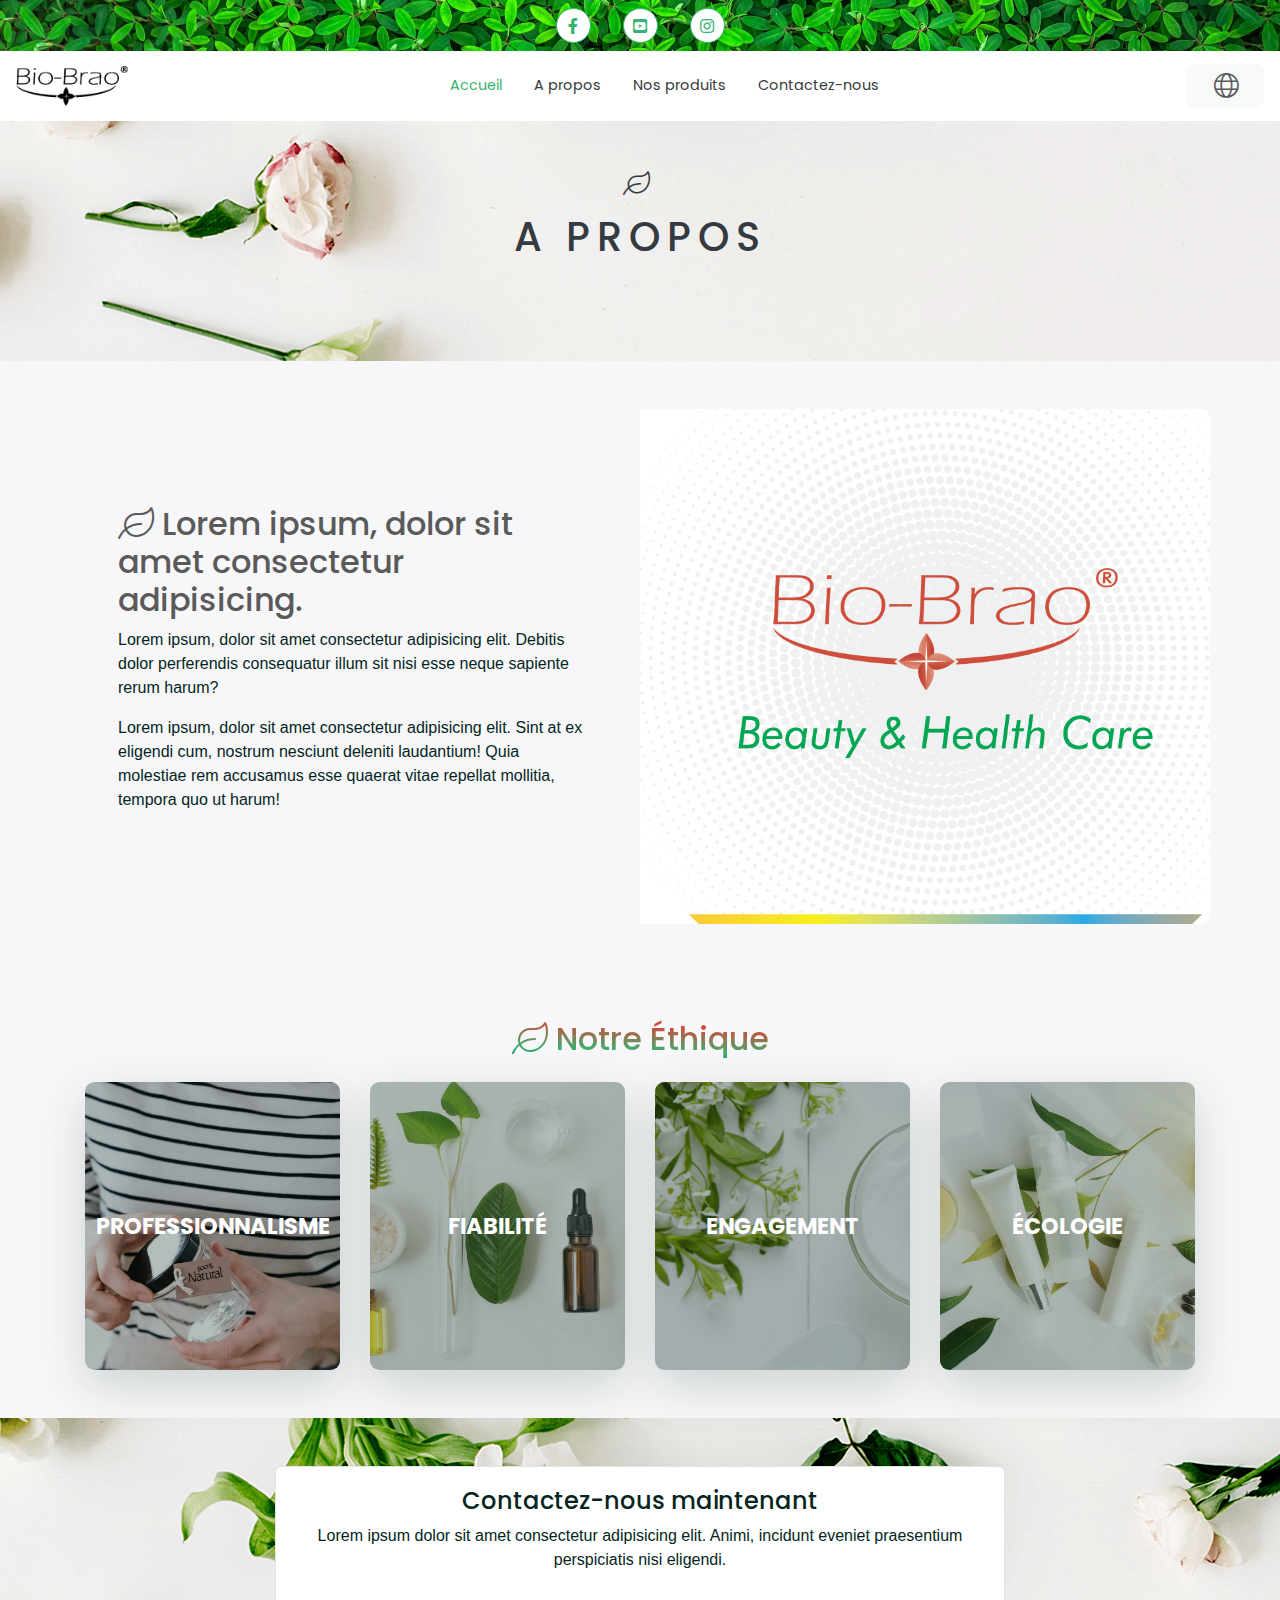
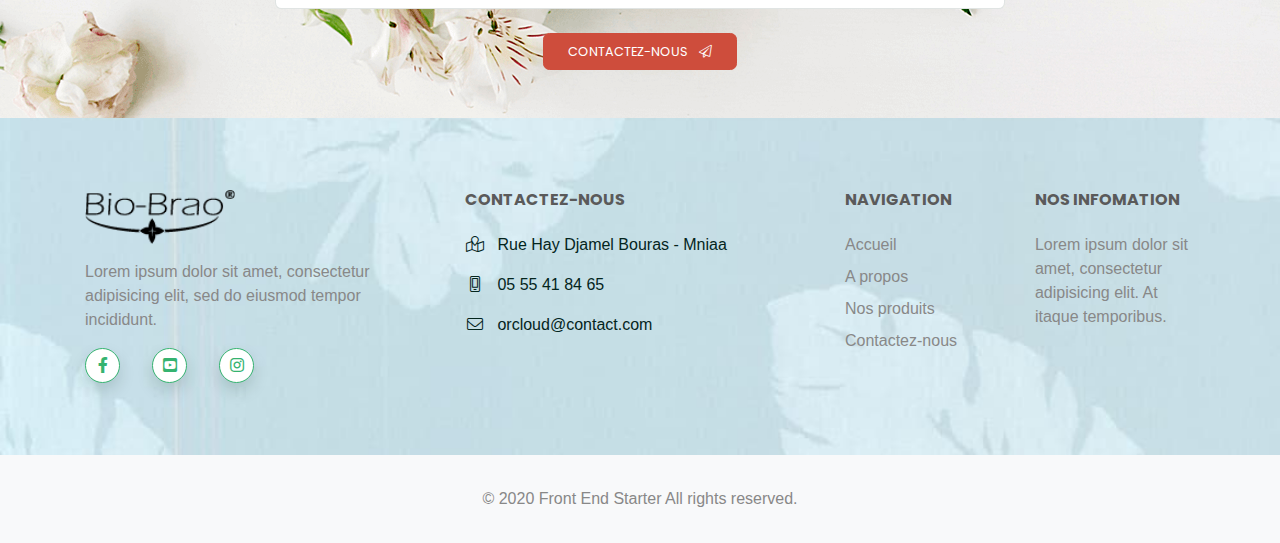
==== commit 20bdec4f: "up" ====
--- a/about.html
+++ b/about.html
@@ -179,7 +179,7 @@
       <!--ABOUT START-->
 
       <section class="about-section py-5">
-        <div class="container px-0 rounded-lg overflow-hidden">
+        <div class="container px-0 rounded-lg overflow-hidden" style="background-image: none;">
           <div class="row no-gutters h-100 equal">
             <div class="col-md-6 py-5">
               <div class="h-100 d-flex flex-column p-5 justify-content-center">
@@ -208,55 +208,7 @@
         </div>
       </section>
       <!--ABOUT END-->
-      <!--MANAGER SECTION START-->
-      <section class="py-5">
-        <div class="container">
-          <div class="card card-body shadow-sm">
-            <div class="row">
-              <div class="col-sm-4">
-                <img
-                  class="img-fluid rounded-sm"
-                  src="images/manager.jpg"
-                  alt=""
-                />
-              </div>
-              <div class="col-sm-8">
-                <h3>John Doe</h3>
-                <small>PDG</small>
-
-                <hr />
-                <h4>Biographie</h4>
-                <p>
-                  Lorem ipsum dolor sit amet consectetur, adipisicing elit. Ex
-                  doloremque perspiciatis tenetur cupiditate dolores alias!
-                  Dolorum ipsum obcaecati adipisci corporis corrupti, deserunt
-                  accusantium repudiandae nihil.
-                </p>
-              </div>
-            </div>
-          </div>
-          <blockquote
-            class="blockquote blockquote-custom bg-white p-5 shadow-sm rounded mt-5"
-          >
-            <div class="blockquote-custom-icon bg-info shadow-sm">
-              <i class="fa fa-quote-left text-white"></i>
-            </div>
-            <p class="mb-0 mt-2 font-italic">
-              "Lorem ipsum dolor sit amet, consectetur adipiscing elit, sed do
-              eiusmod tempor incididunt ut labore et dolore magna aliqua. Ut
-              enim ad minim veniam, quis nostrud exercitation ullamco laboris
-              nisi ut aliquip ex ea commodo
-              <a href="#">@consequat</a>."
-            </p>
-            <footer class="blockquote-footer pt-4 mt-4 border-top">
-              John Doe
-              <cite title="Source Title">Manager</cite>
-            </footer>
-          </blockquote>
-          <!-- END -->
-        </div>
-      </section>
-      <!--MANAGER SECTION END-->
+      
 
       <section class="feats py-5">
         <div class="container">
@@ -275,7 +227,7 @@
                   alt="image de produit"
                 />
                 <h4
-                  class="text-uppercase text-white absolute-center w-100 text-center font-weight-bold"
+                  class="text-uppercase text-white absolute-center w-100 text-center font-weight-bold" style="font-size: 1.4rem;"
                 >
                   professionnalisme
                 </h4>
@@ -292,7 +244,7 @@
                   alt="image de produit"
                 />
                 <h4
-                  class="text-uppercase text-white absolute-center w-100 text-center font-weight-bold"
+                  class="text-uppercase text-white absolute-center w-100 text-center font-weight-bold" style="font-size: 1.4rem;"
                 >
                   fiabilité
                 </h4>
@@ -309,7 +261,7 @@
                   alt="image de produit"
                 />
                 <h4
-                  class="text-uppercase text-white absolute-center w-100 text-center font-weight-bold"
+                  class="text-uppercase text-white absolute-center w-100 text-center font-weight-bold" style="font-size: 1.4rem;"
                 >
                   engagement
                 </h4>
@@ -326,7 +278,7 @@
                   alt="image de produit"
                 />
                 <h4
-                  class="text-uppercase text-white absolute-center w-100 text-center font-weight-bold"
+                  class="text-uppercase text-white absolute-center w-100 text-center font-weight-bold" style="font-size: 1.4rem;"
                 >
                   écologie
                 </h4>
--- a/styles.css
+++ b/styles.css
@@ -1,14 +1,14 @@
 @import url(https://fonts.googleapis.com/css2?family=Poppins:wght@300;500;700&display=swap);
-.overlay{position:absolute;height:100%;width:100%;top:0;left:0;right:0;bottom:0}.overlay-primary{background:#04251d;background:rgba(4,37,29,0.3)}.slide>.container{position:relative;z-index:2}.bg-light{background-color:#fff !important;-webkit-transition:all 200ms linear;transition:all 200ms linear}.section{position:relative;width:100%;display:block}.absolute-center{position:absolute;top:50%;left:50%;-webkit-transform:translate(-50%, -50%);transform:translate(-50%, -50%);z-index:20}.img-cover{height:100%;width:100%;-o-object-fit:cover;object-fit:cover;z-index:-1}.body-overlay{position:fixed;top:0;left:0;background-color:rgba(0,0,0,0.651);display:none;z-index:50 !important}.bg-success-2{background-color:rgba(236,216,228,0.774)}.drawer{position:fixed;left:-100%;top:0;width:60vw;height:100vh;z-index:999;background-color:#f7f7f9;-webkit-transition:left 200ms ease-in-out;transition:left 200ms ease-in-out}.drawer.open{left:0}.drawer__copyrights small{bottom:0;left:0}.dropdown-toggle{display:-webkit-inline-box !important;display:inline-flex !important;-webkit-box-align:center;align-items:center}.dropdown-toggle::after{font-family:"Font Awesome 5 Pro" !important;font-weight:300;content:"\f13a" !important;border:none !important}.footer{background-image:url("/images/presentationfooter.jpg");background-size:cover;background-position:center left}.social-media-bullet{height:35px;width:35px;-webkit-transition:all 200ms ease-in-out;transition:all 200ms ease-in-out}.social-media-bullet:hover{-webkit-transform:translateY(3px);transform:translateY(3px)}.product-card{height:25rem;background-size:cover;background-repeat:no-repeat;-webkit-transition:all 250ms ease-in-out;transition:all 250ms ease-in-out}.product-card__btn{bottom:0;left:50%;-webkit-transform:translateX(-50%) translateY(50%);transform:translateX(-50%) translateY(50%)}.product-card:hover{-webkit-transform:translateY(7px);transform:translateY(7px)}.heading{color:transparent !important;background-image:-webkit-gradient(linear, left bottom, right top, from(#051937), color-stop(#004d7a), color-stop(#008793), color-stop(#00bf72), to(#a8eb12)) !important;background-image:linear-gradient(to right top, #051937, #004d7a, #008793, #00bf72, #a8eb12) !important;-webkit-background-clip:text !important;background-clip:text !important}.feat-card{height:18rem}.feat-card .overlay{z-index:5}.feat-card img{-webkit-transition:-webkit-transform 500ms ease-in-out;transition:-webkit-transform 500ms ease-in-out;transition:transform 500ms ease-in-out;transition:transform 500ms ease-in-out, -webkit-transform 500ms ease-in-out}.feat-card:hover img{-webkit-transform:scale(1.2) rotate(-15deg);transform:scale(1.2) rotate(-15deg)}.blockquote-custom{position:relative;font-size:1.1rem}.blockquote-custom-icon{width:50px;height:50px;border-radius:50%;display:-webkit-box;display:flex;-webkit-box-align:center;align-items:center;-webkit-box-pack:center;justify-content:center;position:absolute;top:-25px;left:50px}.slide{background-size:cover;background-position:center;height:80vh !important}.slide>.container{height:100%}.slide__content{display:-webkit-box;display:flex;-webkit-box-orient:vertical;-webkit-box-direction:normal;flex-direction:column;height:100%;-webkit-box-align:start;align-items:flex-start;-webkit-box-pack:center;justify-content:center}@media (min-width: 768px){.slide__content{width:40%}}.top-header{background-image:url("../images/topbarre.jpg");background-size:cover;background-position:center}.about-section{background-size:cover;background-position:center}.about-section .container{background-image:url("../images/presentationfooter.jpg")}.about-section__image{background-image:url("../images/presentation.jpg");background-position:center center;background-size:cover}.client-slider__logo{height:10rem;width:10rem}.cta{background-image:url("../images/hautdespages.png")}.hero-mini{height:15rem;background-image:url("../images/hautdespages.png");background-position:center left}.hero-mini__heading{text-transform:uppercase;letter-spacing:7px}.hero-mini__heading::after{position:absolute;top:-30px;left:50%;-webkit-transform:translate(-50%, -50%);transform:translate(-50%, -50%);font-family:"Font Awesome 5 Pro" !important;font-weight:300;content:"\f06c" !important;border:none !important;color:#343a40;font-size:1.5rem}#navbar{-webkit-transition:all 700ms ease-in-out;transition:all 700ms ease-in-out}.contact-card{margin-top:6rem;height:17rem}.contact-card__icon{height:8rem;width:8rem;top:0;left:50%;-webkit-transform:translate(-50%, -50%);transform:translate(-50%, -50%)}.contact-card__heading{letter-spacing:5px}.contact-form__img{height:20rem;width:20rem}.nav-item{font-size:0.9rem}.nav-item .dropdown-menu{-webkit-transform:translate3d(0, 10px, 0);transform:translate3d(0, 10px, 0);visibility:hidden;opacity:0;max-height:0;display:block;padding:0;margin:0;-webkit-transition:all 200ms linear;transition:all 200ms linear}.nav-item.show .dropdown-menu{opacity:1;visibility:visible;max-height:999px;-webkit-transform:translate3d(0, 0px, 0);transform:translate3d(0, 0px, 0)}.dropdown-menu{padding:30px;margin:0;font-size:15px !important;letter-spacing:1px;color:#212121;background-color:#fcfaff;border:none;border-radius:3px;box-shadow:0 5px 10px 0 rgba(138,155,165,0.15);-webkit-transition:all 200ms linear;transition:all 200ms linear}.dropdown-menu .nav-link{font-size:15px !important}.dropdown-toggle::after{display:none}.dropdown-item:hover,.dropdown-item:focus{background-color:#f7f7f9 !important;border-left-color:#009fe3 !important;color:#04251d !important}.navbar-light .navbar-nav .nav-link:hover,.navbar-light .navbar-nav .nav-link:focus,.navbar-light .navbar-nav .nav-link.active{color:#343a40;border-radius:7px;background-color:#f2f2f2}.navbar-light .navbar-nav .nav-link:not(.active) .nav-link{color:rgba(0,0,0,0.7) !important}.dropdown-item{padding:15px 20px;color:#04251d;border-radius:2px;-webkit-transition:all 200ms linear;transition:all 200ms linear;border-left:2px solid transparent !important}@media (min-width: 992px){.dropdown-item{padding-right:2rem !important;padding-bottom:10px !important;padding-top:10px !important}}.dropleft .dropdown-toggle::before{content:"";border:none !important}/*!
+.overlay{position:absolute;height:100%;width:100%;top:0;left:0;right:0;bottom:0}.overlay-primary{background:#04251d;background:rgba(4,37,29,0.3)}.slide>.container{position:relative;z-index:2}.bg-light{background-color:#fff !important;-webkit-transition:all 200ms linear;transition:all 200ms linear}.section{position:relative;width:100%;display:block}.absolute-center{position:absolute;top:50%;left:50%;-webkit-transform:translate(-50%, -50%);transform:translate(-50%, -50%);z-index:20}.img-cover{height:100%;width:100%;-o-object-fit:cover;object-fit:cover;z-index:-1}.body-overlay{position:fixed;top:0;left:0;background-color:rgba(0,0,0,0.651);display:none;z-index:50 !important}.bg-success-2{background-color:rgba(236,216,228,0.774)}.drawer{position:fixed;left:-100%;top:0;width:60vw;height:100vh;z-index:999;background-color:#f7f7f9;-webkit-transition:left 200ms ease-in-out;transition:left 200ms ease-in-out}.drawer.open{left:0}.drawer__copyrights small{bottom:0;left:0}.dropdown-toggle{display:-webkit-inline-box !important;display:inline-flex !important;-webkit-box-align:center;align-items:center}.dropdown-toggle::after{font-family:"Font Awesome 5 Pro" !important;font-weight:300;content:"\f13a" !important;border:none !important}.footer{background-image:url("/images/presentationfooter.jpg");background-size:cover;background-position:center left}.social-media-bullet{height:35px;width:35px;-webkit-transition:all 200ms ease-in-out;transition:all 200ms ease-in-out}.social-media-bullet:hover{-webkit-transform:translateY(3px);transform:translateY(3px)}.product-card{height:25rem;background-size:cover;background-repeat:no-repeat;-webkit-transition:all 250ms ease-in-out;transition:all 250ms ease-in-out}.product-card__btn{bottom:0;left:50%;-webkit-transform:translateX(-50%) translateY(50%);transform:translateX(-50%) translateY(50%)}.product-card:hover{-webkit-transform:translateY(7px);transform:translateY(7px)}.heading{color:transparent !important;background-image:-webkit-gradient(linear, left bottom, right top, from(#051937), color-stop(#ce4d3c), color-stop(#008793), color-stop(#00bf72), to(#a8eb12)) !important;background-image:linear-gradient(to right top, #051937, #35b370, #ce4d3c , #ce4d3c) !important;-webkit-background-clip:text !important;background-clip:text !important}.feat-card{height:18rem}.feat-card .overlay{z-index:5}.feat-card img{-webkit-transition:-webkit-transform 500ms ease-in-out;transition:-webkit-transform 500ms ease-in-out;transition:transform 500ms ease-in-out;transition:transform 500ms ease-in-out, -webkit-transform 500ms ease-in-out}.feat-card:hover img{-webkit-transform:scale(1.2) rotate(-15deg);transform:scale(1.2) rotate(-15deg)}.blockquote-custom{position:relative;font-size:1.1rem}.blockquote-custom-icon{width:50px;height:50px;border-radius:50%;display:-webkit-box;display:flex;-webkit-box-align:center;align-items:center;-webkit-box-pack:center;justify-content:center;position:absolute;top:-25px;left:50px}.slide{background-size:cover;background-position:center;height:80vh !important}.slide>.container{height:100%}.slide__content{display:-webkit-box;display:flex;-webkit-box-orient:vertical;-webkit-box-direction:normal;flex-direction:column;height:100%;-webkit-box-align:start;align-items:flex-start;-webkit-box-pack:center;justify-content:center}@media (min-width: 768px){.slide__content{width:40%}}.top-header{background-image:url("../images/topbarre.jpg");background-size:cover;background-position:center}.about-section{background-size:cover;background-position:center}.about-section .container{background-image:url("../images/presentationfooter.jpg")}.about-section__image{background-image:url("../images/about2.png");background-position:center center;background-size:cover}.client-slider__logo{height:10rem;width:10rem}.cta{background-image:url("../images/hautdespages.png")}.hero-mini{height:15rem;background-image:url("../images/hautdespages.png");background-position:center left}.hero-mini__heading{text-transform:uppercase;letter-spacing:7px}.hero-mini__heading::after{position:absolute;top:-30px;left:50%;-webkit-transform:translate(-50%, -50%);transform:translate(-50%, -50%);font-family:"Font Awesome 5 Pro" !important;font-weight:300;content:"\f06c" !important;border:none !important;color:#343a40;font-size:1.5rem}#navbar{-webkit-transition:all 700ms ease-in-out;transition:all 700ms ease-in-out}.contact-card{margin-top:6rem;height:17rem}.contact-card__icon{height:8rem;width:8rem;top:0;left:50%;-webkit-transform:translate(-50%, -50%);transform:translate(-50%, -50%)}.contact-card__heading{letter-spacing:5px}.contact-form__img{height:20rem;width:20rem}.nav-item{font-size:0.9rem}.nav-item .dropdown-menu{-webkit-transform:translate3d(0, 10px, 0);transform:translate3d(0, 10px, 0);visibility:hidden;opacity:0;max-height:0;display:block;padding:0;margin:0;-webkit-transition:all 200ms linear;transition:all 200ms linear}.nav-item.show .dropdown-menu{opacity:1;visibility:visible;max-height:999px;-webkit-transform:translate3d(0, 0px, 0);transform:translate3d(0, 0px, 0)}.dropdown-menu{padding:30px;margin:0;font-size:15px !important;letter-spacing:1px;color:#212121;background-color:#fcfaff;border:none;border-radius:3px;box-shadow:0 5px 10px 0 rgba(138,155,165,0.15);-webkit-transition:all 200ms linear;transition:all 200ms linear}.dropdown-menu .nav-link{font-size:15px !important}.dropdown-toggle::after{display:none}.dropdown-item:hover,.dropdown-item:focus{background-color:#f7f7f9 !important;border-left-color:#ce4d3c !important;color:#04251d !important}.navbar-light .navbar-nav .nav-link:hover,.navbar-light .navbar-nav .nav-link:focus,.navbar-light .navbar-nav .nav-link.active{color:#343a40;border-radius:7px;background-color:#f2f2f2}.navbar-light .navbar-nav .nav-link:not(.active) .nav-link{color:rgba(0,0,0,0.7) !important}.dropdown-item{padding:15px 20px;color:#04251d;border-radius:2px;-webkit-transition:all 200ms linear;transition:all 200ms linear;border-left:2px solid transparent !important}@media (min-width: 992px){.dropdown-item{padding-right:2rem !important;padding-bottom:10px !important;padding-top:10px !important}}.dropleft .dropdown-toggle::before{content:"";border:none !important}/*!
  * Font Awesome Pro 5.11.2 by @fontawesome - https://fontawesome.com
  * License - https://fontawesome.com/license (Commercial License)
- */.fa,.fab,.fal,.far,.fas{-moz-osx-font-smoothing:grayscale;-webkit-font-smoothing:antialiased;display:inline-block;font-style:normal;font-variant:normal;text-rendering:auto;line-height:1}.fa-2x{font-size:2em}.fa-fw{text-align:center;width:1.25em}@-webkit-keyframes fa-spin{to{-webkit-transform:rotate(1turn);transform:rotate(1turn)}}@keyframes fa-spin{0%{-webkit-transform:rotate(0deg);transform:rotate(0deg)}to{-webkit-transform:rotate(1turn);transform:rotate(1turn)}}.fa-bars:before{content:"\f0c9"}.fa-book-open:before{content:"\f518"}.fa-box-open:before{content:"\f49e"}.fa-chevron-circle-right:before{content:"\f138"}.fa-chevron-left:before{content:"\f053"}.fa-chevron-right:before{content:"\f054"}.fa-cloud-showers:before{content:"\f73f"}.fa-cloud-showers-heavy:before{content:"\f740"}.fa-door-open:before{content:"\f52b"}.fa-envelope:before{content:"\f0e0"}.fa-envelope-open:before{content:"\f2b6"}.fa-envelope-open-dollar:before{content:"\f657"}.fa-envelope-open-text:before{content:"\f658"}.fa-facebook-f:before{content:"\f39e"}.fa-folder-open:before{content:"\f07c"}.fa-frown-open:before{content:"\f57a"}.fa-globe:before{content:"\f0ac"}.fa-home:before{content:"\f015"}.fa-info-circle:before{content:"\f05a"}.fa-info-square:before{content:"\f30f"}.fa-instagram:before{content:"\f16d"}.fa-leaf:before{content:"\f06c"}.fa-lock-open:before{content:"\f3c1"}.fa-lock-open-alt:before{content:"\f3c2"}.fa-map-marked:before{content:"\f59f"}.fa-mobile-android-alt:before{content:"\f3cf"}.fa-opencart:before{content:"\f23d"}.fa-openid:before{content:"\f19b"}.fa-paper-plane:before{content:"\f1d8"}.fa-phone-alt:before{content:"\f879"}.fa-quote-left:before{content:"\f10d"}.fa-shopping-basket:before{content:"\f291"}.fa-shopping-cart:before{content:"\f07a"}.fa-shower:before{content:"\f2cc"}.fa-teeth-open:before{content:"\f62f"}.fa-twitter:before{content:"\f099"}.fa-youtube-square:before{content:"\f431"}.sr-only{border:0;clip:rect(0, 0, 0, 0);height:1px;margin:-1px;overflow:hidden;padding:0;position:absolute;width:1px}@font-face{font-family:"Font Awesome 5 Brands";font-style:normal;font-weight:normal;font-display:auto;src:url(../fonts/fa-brands-400.eot);src:url(../fonts/fa-brands-400.eot) format("embedded-opentype"),url(../fonts/fa-brands-400.woff2) format("woff2"),url(../fonts/fa-brands-400.woff) format("woff"),url(../fonts/fa-brands-400.ttf) format("truetype"),url(../images/fa-brands-400.svg) format("svg")}.fab{font-family:"Font Awesome 5 Brands"}@font-face{font-family:"Font Awesome 5 Duotone";font-style:normal;font-weight:900;font-display:auto;src:url(../fonts/fa-duotone-900.eot);src:url(../fonts/fa-duotone-900.eot) format("embedded-opentype"),url(../fonts/fa-duotone-900.woff2) format("woff2"),url(../fonts/fa-duotone-900.woff) format("woff"),url(../fonts/fa-duotone-900.ttf) format("truetype"),url(../images/fa-duotone-900.svg) format("svg")}@font-face{font-family:"Font Awesome 5 Pro";font-style:normal;font-weight:300;font-display:auto;src:url(../fonts/fa-light-300.eot);src:url(../fonts/fa-light-300.eot) format("embedded-opentype"),url(../fonts/fa-light-300.woff2) format("woff2"),url(../fonts/fa-light-300.woff) format("woff"),url(../fonts/fa-light-300.ttf) format("truetype"),url(../images/fa-light-300.svg) format("svg")}.fal{font-weight:300}@font-face{font-family:"Font Awesome 5 Pro";font-style:normal;font-weight:400;font-display:auto;src:url(../fonts/fa-regular-400.eot);src:url(../fonts/fa-regular-400.eot) format("embedded-opentype"),url(../fonts/fa-regular-400.woff2) format("woff2"),url(../fonts/fa-regular-400.woff) format("woff"),url(../fonts/fa-regular-400.ttf) format("truetype"),url(../images/fa-regular-400.svg) format("svg")}.fal,.far{font-family:"Font Awesome 5 Pro"}.far{font-weight:400}@font-face{font-family:"Font Awesome 5 Pro";font-style:normal;font-weight:900;font-display:auto;src:url(../fonts/fa-solid-900.eot);src:url(../fonts/fa-solid-900.eot) format("embedded-opentype"),url(../fonts/fa-solid-900.woff2) format("woff2"),url(../fonts/fa-solid-900.woff) format("woff"),url(../fonts/fa-solid-900.ttf) format("truetype"),url(../images/fa-solid-900.svg) format("svg")}.fa,.fas{font-family:"Font Awesome 5 Pro";font-weight:900}:root{--blue: #009fe3;--indigo: #6610f2;--purple: #6f42c1;--pink: #e83e8c;--red: #ff7851;--orange: #f9af33;--yellow: #fcf407;--green: #56cc9d;--teal: #20c997;--cyan: #6cc3d5;--white: #fff;--gray: #888;--gray-dark: #343a40;--primary: #009fe3;--secondary: #f9af33;--success: #56cc9d;--info: #fcf407;--warning: rgba(253,247,187,0.458824);--danger: #ff7851;--light: #f8f9fa;--dark: #343a40;--breakpoint-xs: 0;--breakpoint-sm: 576px;--breakpoint-md: 768px;--breakpoint-lg: 992px;--breakpoint-xl: 1200px;--font-family-sans-serif: -apple-system, BlinkMacSystemFont, "Segoe UI", Roboto, "Helvetica Neue", Arial, "Noto Sans", sans-serif, "Apple Color Emoji", "Segoe UI Emoji", "Segoe UI Symbol", "Noto Color Emoji";--font-family-monospace: SFMono-Regular, Menlo, Monaco, Consolas, "Liberation Mono", "Courier New", monospace}*,*::before,*::after{box-sizing:border-box}html{font-family:sans-serif;line-height:1.15;-webkit-text-size-adjust:100%;-webkit-tap-highlight-color:rgba(4,37,29,0)}aside,footer,header,main,nav,section{display:block}body{margin:0;font-family:-apple-system,BlinkMacSystemFont,"Segoe UI",Roboto,"Helvetica Neue",Arial,"Noto Sans",sans-serif,"Apple Color Emoji","Segoe UI Emoji","Segoe UI Symbol","Noto Color Emoji";font-size:1rem;font-weight:400;line-height:1.5;color:#04251d;text-align:left;background-color:#f7f7f9}[tabindex="-1"]:focus{outline:0 !important}hr{box-sizing:content-box;height:0;overflow:visible}h1,h2,h3,h4,h5,h6{margin-top:0;margin-bottom:.5rem}p{margin-top:0;margin-bottom:1rem}ol,ul,dl{margin-top:0;margin-bottom:1rem}ol ol,ul ul,ol ul,ul ol{margin-bottom:0}dt{font-weight:700}dd{margin-bottom:.5rem;margin-left:0}blockquote{margin:0 0 1rem}b,strong{font-weight:bolder}small{font-size:80%}sub{position:relative;font-size:75%;line-height:0;vertical-align:baseline}sub{bottom:-.25em}a{color:#009fe3;text-decoration:none;background-color:transparent}a:hover{color:#006997;text-decoration:underline}a:not([href]):not([tabindex]){color:inherit;text-decoration:none}a:not([href]):not([tabindex]):hover,a:not([href]):not([tabindex]):focus{color:inherit;text-decoration:none}a:not([href]):not([tabindex]):focus{outline:0}code{font-family:SFMono-Regular,Menlo,Monaco,Consolas,"Liberation Mono","Courier New",monospace;font-size:1em}img{vertical-align:middle;border-style:none}svg{overflow:hidden;vertical-align:middle}table{border-collapse:collapse}th{text-align:inherit}label{display:inline-block;margin-bottom:.5rem}button{border-radius:0}button:focus{outline:1px dotted;outline:5px auto -webkit-focus-ring-color}input,button,select,textarea{margin:0;font-family:inherit;font-size:inherit;line-height:inherit}button,input{overflow:visible}button,select{text-transform:none}select{word-wrap:normal}button,[type="button"],[type="submit"]{-webkit-appearance:button}button:not(:disabled),[type="button"]:not(:disabled),[type="submit"]:not(:disabled){cursor:pointer}button::-moz-focus-inner,[type="button"]::-moz-focus-inner,[type="submit"]::-moz-focus-inner{padding:0;border-style:none}input[type="radio"]{box-sizing:border-box;padding:0}textarea{overflow:auto;resize:vertical}[type="number"]::-webkit-inner-spin-button,[type="number"]::-webkit-outer-spin-button{height:auto}[type="search"]{outline-offset:-2px;-webkit-appearance:none}[type="search"]::-webkit-search-decoration{-webkit-appearance:none}[hidden]{display:none !important}h1,h2,h3,h4,h5,h6,.h1,.h2,.h3,.h4,.h5,.h6{margin-bottom:.5rem;font-family:"Poppins",-apple-system,system-ui,BlinkMacSystemFont,"Segoe UI",Roboto,"Helvetica Neue",Arial,sans-serif;font-weight:500;line-height:1.2;color:#5a5a5a}h1,.h1{font-size:2.5rem}h2,.h2{font-size:2rem}h3,.h3{font-size:1.75rem}h4,.h4{font-size:1.5rem}h5,.h5{font-size:1.25rem}h6,.h6{font-size:1rem}.lead{font-size:1.25rem;font-weight:300}.display-4{font-size:3.5rem;font-weight:300;line-height:1.2}hr{margin-top:1rem;margin-bottom:1rem;border:0;border-top:1px solid rgba(4,37,29,0.1)}small,.small{font-size:80%;font-weight:400}.list-unstyled{padding-left:0;list-style:none}.blockquote{margin-bottom:1rem;font-size:1.25rem}.blockquote-footer{display:block;font-size:80%;color:#888}.blockquote-footer::before{content:"\2014\00A0"}.img-fluid{max-width:100%;height:auto}code{font-size:87.5%;color:#e83e8c;word-break:break-word}a>code{color:inherit}.container{width:100%;padding-right:15px;padding-left:15px;margin-right:auto;margin-left:auto}@media (min-width: 576px){.container{max-width:540px}}@media (min-width: 768px){.container{max-width:720px}}@media (min-width: 992px){.container{max-width:960px}}@media (min-width: 1200px){.container{max-width:1140px}}.row{display:-webkit-box;display:flex;flex-wrap:wrap;margin-right:-15px;margin-left:-15px}.no-gutters{margin-right:0;margin-left:0}.no-gutters>.col,.no-gutters>[class*="col-"]{padding-right:0;padding-left:0}.col-4,.col,.col-sm-4,.col-sm-8,.col-md-2,.col-md-3,.col-md-4,.col-md-6,.col-md-8,.col-lg-2,.col-lg-4{position:relative;width:100%;padding-right:15px;padding-left:15px}.col{flex-basis:0;-webkit-box-flex:1;flex-grow:1;max-width:100%}.col-4{-webkit-box-flex:0;flex:0 0 33.33333%;max-width:33.33333%}@media (min-width: 576px){.col-sm-4{-webkit-box-flex:0;flex:0 0 33.33333%;max-width:33.33333%}.col-sm-8{-webkit-box-flex:0;flex:0 0 66.66667%;max-width:66.66667%}}@media (min-width: 768px){.col-md-2{-webkit-box-flex:0;flex:0 0 16.66667%;max-width:16.66667%}.col-md-3{-webkit-box-flex:0;flex:0 0 25%;max-width:25%}.col-md-4{-webkit-box-flex:0;flex:0 0 33.33333%;max-width:33.33333%}.col-md-6{-webkit-box-flex:0;flex:0 0 50%;max-width:50%}.col-md-8{-webkit-box-flex:0;flex:0 0 66.66667%;max-width:66.66667%}}@media (min-width: 992px){.col-lg-2{-webkit-box-flex:0;flex:0 0 16.66667%;max-width:16.66667%}.col-lg-4{-webkit-box-flex:0;flex:0 0 33.33333%;max-width:33.33333%}}.table{width:100%;margin-bottom:1rem;color:#04251d}.table th,.table td{padding:.75rem;vertical-align:top;border-top:1px solid rgba(0,0,0,0.05)}.table-primary,.table-primary>th,.table-primary>td{background-color:#b8e4f7}.table-primary th,.table-primary td{border-color:#7acdf0}.table-secondary,.table-secondary>th,.table-secondary>td{background-color:#fde9c6}.table-secondary th,.table-secondary td{border-color:#fcd595}.form-control{display:block;width:100%;height:calc(1.5em + .75rem + 2px);padding:.375rem .75rem;font-size:1rem;font-weight:400;line-height:1.5;color:#5a5a5a;background-color:#fff;background-clip:padding-box;border:1px solid #ced4da;border-radius:.4rem;-webkit-transition:border-color 0.15s ease-in-out,box-shadow 0.15s ease-in-out;transition:border-color 0.15s ease-in-out,box-shadow 0.15s ease-in-out}@media (prefers-reduced-motion: reduce){.form-control{-webkit-transition:none;transition:none}}.form-control::-ms-expand{background-color:transparent;border:0}.form-control:focus{color:#5a5a5a;background-color:#fff;border-color:#64d0ff;outline:0;box-shadow:0 0 0 .2rem rgba(0,159,227,0.25)}.form-control::-webkit-input-placeholder{color:#888;opacity:1}.form-control::-moz-placeholder{color:#888;opacity:1}.form-control:-ms-input-placeholder{color:#888;opacity:1}.form-control::-ms-input-placeholder{color:#888;opacity:1}.form-control::placeholder{color:#888;opacity:1}.form-control:disabled{background-color:#f7f7f9;opacity:1}select.form-control:focus::-ms-value{color:#5a5a5a;background-color:#fff}select.form-control[multiple]{height:auto}textarea.form-control{height:auto}.form-group{margin-bottom:1rem}.form-text{display:block;margin-top:.25rem}.btn{display:inline-block;font-weight:400;color:#04251d;text-align:center;vertical-align:middle;-webkit-user-select:none;-moz-user-select:none;-ms-user-select:none;user-select:none;background-color:transparent;border:1px solid transparent;padding:.375rem .75rem;font-size:1rem;line-height:1.5;border-radius:.4rem;-webkit-transition:color 0.15s ease-in-out,background-color 0.15s ease-in-out,border-color 0.15s ease-in-out,box-shadow 0.15s ease-in-out;transition:color 0.15s ease-in-out,background-color 0.15s ease-in-out,border-color 0.15s ease-in-out,box-shadow 0.15s ease-in-out}@media (prefers-reduced-motion: reduce){.btn{-webkit-transition:none;transition:none}}.btn:hover{color:#04251d;text-decoration:none}.btn:focus,.btn.focus{outline:0;box-shadow:0 0 0 .2rem rgba(0,159,227,0.25)}.btn:disabled{opacity:.65}.btn-primary{color:#fff;background-color:#009fe3;border-color:#009fe3}.btn-primary:hover{color:#fff;background-color:#0084bd;border-color:#007bb0}.btn-primary:focus,.btn-primary.focus{box-shadow:0 0 0 .2rem rgba(38,173,231,0.5)}.btn-primary:disabled{color:#fff;background-color:#009fe3;border-color:#009fe3}.btn-primary:not(:disabled):not(.disabled):active,.btn-primary:not(:disabled):not(.disabled).active,.show>.btn-primary.dropdown-toggle{color:#fff;background-color:#007bb0;border-color:#0072a3}.btn-primary:not(:disabled):not(.disabled):active:focus,.btn-primary:not(:disabled):not(.disabled).active:focus,.show>.btn-primary.dropdown-toggle:focus{box-shadow:0 0 0 .2rem rgba(38,173,231,0.5)}.btn-light{color:#fff;background-color:#f8f9fa;border-color:#f8f9fa}.btn-light:hover{color:#fff;background-color:#e2e6ea;border-color:#dae0e5}.btn-light:focus,.btn-light.focus{box-shadow:0 0 0 .2rem rgba(249,250,251,0.5)}.btn-light:disabled{color:#fff;background-color:#f8f9fa;border-color:#f8f9fa}.btn-light:not(:disabled):not(.disabled):active,.btn-light:not(:disabled):not(.disabled).active,.show>.btn-light.dropdown-toggle{color:#fff;background-color:#dae0e5;border-color:#d3d9df}.btn-light:not(:disabled):not(.disabled):active:focus,.btn-light:not(:disabled):not(.disabled).active:focus,.show>.btn-light.dropdown-toggle:focus{box-shadow:0 0 0 .2rem rgba(249,250,251,0.5)}.btn-outline-primary{color:#009fe3;border-color:#009fe3}.btn-outline-primary:hover{color:#fff;background-color:#009fe3;border-color:#009fe3}.btn-outline-primary:focus,.btn-outline-primary.focus{box-shadow:0 0 0 .2rem rgba(0,159,227,0.5)}.btn-outline-primary:disabled{color:#009fe3;background-color:transparent}.btn-outline-primary:not(:disabled):not(.disabled):active,.btn-outline-primary:not(:disabled):not(.disabled).active,.show>.btn-outline-primary.dropdown-toggle{color:#fff;background-color:#009fe3;border-color:#009fe3}.btn-outline-primary:not(:disabled):not(.disabled):active:focus,.btn-outline-primary:not(:disabled):not(.disabled).active:focus,.show>.btn-outline-primary.dropdown-toggle:focus{box-shadow:0 0 0 .2rem rgba(0,159,227,0.5)}.fade{-webkit-transition:opacity 0.15s linear;transition:opacity 0.15s linear}@media (prefers-reduced-motion: reduce){.fade{-webkit-transition:none;transition:none}}.fade:not(.show){opacity:0}.collapse:not(.show){display:none}.dropdown,.dropleft{position:relative}.dropdown-toggle{white-space:nowrap}.dropdown-toggle::after{display:inline-block;margin-left:.255em;vertical-align:.255em;content:"";border-top:.3em solid;border-right:.3em solid transparent;border-bottom:0;border-left:.3em solid transparent}.dropdown-toggle:empty::after{margin-left:0}.dropdown-menu{position:absolute;top:100%;left:0;z-index:1000;display:none;float:left;min-width:10rem;padding:.5rem 0;margin:.125rem 0 0;font-size:1rem;color:#04251d;text-align:left;list-style:none;background-color:#fff;background-clip:padding-box;border:1px solid rgba(4,37,29,0.15);border-radius:.4rem}.dropleft .dropdown-menu{top:0;right:100%;left:auto;margin-top:0;margin-right:.125rem}.dropleft .dropdown-toggle::after{display:inline-block;margin-left:.255em;vertical-align:.255em;content:""}.dropleft .dropdown-toggle::after{display:none}.dropleft .dropdown-toggle::before{display:inline-block;margin-right:.255em;vertical-align:.255em;content:"";border-top:.3em solid transparent;border-right:.3em solid;border-bottom:.3em solid transparent}.dropleft .dropdown-toggle:empty::after{margin-left:0}.dropleft .dropdown-toggle::before{vertical-align:0}.dropdown-item{display:block;width:100%;padding:.25rem 1.5rem;clear:both;font-weight:400;color:#212529;text-align:inherit;white-space:nowrap;background-color:transparent;border:0}.dropdown-item:hover,.dropdown-item:focus{color:#fff;text-decoration:none;background-color:#f9af33}.dropdown-item.active,.dropdown-item:active{color:#fff;text-decoration:none;background-color:#009fe3}.dropdown-item:disabled{color:#888;pointer-events:none;background-color:transparent}.dropdown-menu.show{display:block}.nav{display:-webkit-box;display:flex;flex-wrap:wrap;padding-left:0;margin-bottom:0;list-style:none}.nav-link{display:block;padding:.5rem 1rem}.nav-link:hover,.nav-link:focus{text-decoration:none}.navbar{position:relative;display:-webkit-box;display:flex;flex-wrap:wrap;-webkit-box-align:center;align-items:center;-webkit-box-pack:justify;justify-content:space-between;padding:.5rem 1rem}.navbar>.container{display:-webkit-box;display:flex;flex-wrap:wrap;-webkit-box-align:center;align-items:center;-webkit-box-pack:justify;justify-content:space-between}.navbar-brand{display:inline-block;padding-top:.3125rem;padding-bottom:.3125rem;margin-right:1rem;font-size:1.25rem;line-height:inherit;white-space:nowrap}.navbar-brand:hover,.navbar-brand:focus{text-decoration:none}.navbar-nav{display:-webkit-box;display:flex;-webkit-box-orient:vertical;-webkit-box-direction:normal;flex-direction:column;padding-left:0;margin-bottom:0;list-style:none}.navbar-nav .nav-link{padding-right:0;padding-left:0}.navbar-nav .dropdown-menu{position:static;float:none}.navbar-collapse{flex-basis:100%;-webkit-box-flex:1;flex-grow:1;-webkit-box-align:center;align-items:center}@media (max-width: 767.98px){.navbar-expand-md>.container{padding-right:0;padding-left:0}}@media (min-width: 768px){.navbar-expand-md{-webkit-box-orient:horizontal;-webkit-box-direction:normal;flex-flow:row nowrap;-webkit-box-pack:start;justify-content:flex-start}.navbar-expand-md .navbar-nav{-webkit-box-orient:horizontal;-webkit-box-direction:normal;flex-direction:row}.navbar-expand-md .navbar-nav .dropdown-menu{position:absolute}.navbar-expand-md .navbar-nav .nav-link{padding-right:.5rem;padding-left:.5rem}.navbar-expand-md>.container{flex-wrap:nowrap}.navbar-expand-md .navbar-collapse{display:-webkit-box !important;display:flex !important;flex-basis:auto}}.navbar-light .navbar-brand{color:#5a5a5a}.navbar-light .navbar-brand:hover,.navbar-light .navbar-brand:focus{color:#5a5a5a}.navbar-light .navbar-nav .nav-link{color:rgba(4,37,29,0.3)}.navbar-light .navbar-nav .nav-link:hover,.navbar-light .navbar-nav .nav-link:focus{color:#5a5a5a}.navbar-light .navbar-nav .show>.nav-link,.navbar-light .navbar-nav .active>.nav-link,.navbar-light .navbar-nav .nav-link.show,.navbar-light .navbar-nav .nav-link.active{color:#5a5a5a}.card{position:relative;display:-webkit-box;display:flex;-webkit-box-orient:vertical;-webkit-box-direction:normal;flex-direction:column;min-width:0;word-wrap:break-word;background-color:#fff;background-clip:border-box;border:1px solid rgba(4,37,29,0.125);border-radius:.4rem}.card>hr{margin-right:0;margin-left:0}.card-body{-webkit-box-flex:1;flex:1 1 auto;padding:1.25rem}.badge{display:inline-block;padding:.25em .4em;font-size:75%;font-weight:700;line-height:1;text-align:center;white-space:nowrap;vertical-align:baseline;border-radius:.4rem;-webkit-transition:color 0.15s ease-in-out,background-color 0.15s ease-in-out,border-color 0.15s ease-in-out,box-shadow 0.15s ease-in-out;transition:color 0.15s ease-in-out,background-color 0.15s ease-in-out,border-color 0.15s ease-in-out,box-shadow 0.15s ease-in-out}@media (prefers-reduced-motion: reduce){.badge{-webkit-transition:none;transition:none}}a.badge:hover,a.badge:focus{text-decoration:none}.badge:empty{display:none}.btn .badge{position:relative;top:-1px}.badge-primary{color:#fff;background-color:#009fe3}a.badge-primary:hover,a.badge-primary:focus{color:#fff;background-color:#007bb0}a.badge-primary:focus,a.badge-primary.focus{outline:0;box-shadow:0 0 0 .2rem rgba(0,159,227,0.5)}.badge-secondary{color:#fff;background-color:#f9af33}a.badge-secondary:hover,a.badge-secondary:focus{color:#fff;background-color:#f29a07}a.badge-secondary:focus,a.badge-secondary.focus{outline:0;box-shadow:0 0 0 .2rem rgba(249,175,51,0.5)}.alert{position:relative;padding:.75rem 1.25rem;margin-bottom:1rem;border:1px solid transparent;border-radius:.4rem}@-webkit-keyframes progress-bar-stripes{from{background-position:1rem 0}to{background-position:0 0}}@keyframes progress-bar-stripes{from{background-position:1rem 0}to{background-position:0 0}}.progress-bar-animated{-webkit-animation:progress-bar-stripes 1s linear infinite;animation:progress-bar-stripes 1s linear infinite}@media (prefers-reduced-motion: reduce){.progress-bar-animated{-webkit-animation:none;animation:none}}.close{float:right;font-size:1.5rem;font-weight:700;line-height:1;color:#04251d;text-shadow:0 1px 0 #fff;opacity:.5}.close:hover{color:#04251d;text-decoration:none}.close:not(:disabled):not(.disabled):hover,.close:not(:disabled):not(.disabled):focus{opacity:.75}button.close{padding:0;background-color:transparent;border:0;-webkit-appearance:none;-moz-appearance:none;appearance:none}.toast{max-width:350px;overflow:hidden;font-size:.875rem;background-color:rgba(255,255,255,0.85);background-clip:padding-box;border:1px solid rgba(0,0,0,0.1);box-shadow:0 0.25rem 0.75rem rgba(4,37,29,0.1);-webkit-backdrop-filter:blur(10px);backdrop-filter:blur(10px);opacity:0;border-radius:.25rem}.toast:not(:last-child){margin-bottom:.75rem}.toast.showing{opacity:1}.toast.show{display:block;opacity:1}.toast.hide{display:none}.modal-open{overflow:hidden}.modal-open .modal{overflow-x:hidden;overflow-y:auto}.modal{position:fixed;top:0;left:0;z-index:1050;display:none;width:100%;height:100%;overflow:hidden;outline:0}.modal-dialog{position:relative;width:auto;margin:.5rem;pointer-events:none}.modal.fade .modal-dialog{-webkit-transition:-webkit-transform 0.3s ease-out;transition:-webkit-transform 0.3s ease-out;transition:transform 0.3s ease-out;transition:transform 0.3s ease-out, -webkit-transform 0.3s ease-out;-webkit-transform:translate(0, -50px);transform:translate(0, -50px)}@media (prefers-reduced-motion: reduce){.modal.fade .modal-dialog{-webkit-transition:none;transition:none}}.modal.show .modal-dialog{-webkit-transform:none;transform:none}.modal-content{position:relative;display:-webkit-box;display:flex;-webkit-box-orient:vertical;-webkit-box-direction:normal;flex-direction:column;width:100%;pointer-events:auto;background-color:#fff;background-clip:padding-box;border:1px solid rgba(4,37,29,0.2);border-radius:.6rem;outline:0}.modal-header{display:-webkit-box;display:flex;-webkit-box-align:start;align-items:flex-start;-webkit-box-pack:justify;justify-content:space-between;padding:1rem 1rem;border-bottom:1px solid #eceeef;border-top-left-radius:.6rem;border-top-right-radius:.6rem}.modal-header .close{padding:1rem 1rem;margin:-1rem -1rem -1rem auto}.modal-title{margin-bottom:0;line-height:1.5}.modal-body{position:relative;-webkit-box-flex:1;flex:1 1 auto;padding:1rem}.modal-footer{display:-webkit-box;display:flex;-webkit-box-align:center;align-items:center;-webkit-box-pack:end;justify-content:flex-end;padding:1rem;border-top:1px solid #eceeef;border-bottom-right-radius:.6rem;border-bottom-left-radius:.6rem}.modal-footer>:not(:first-child){margin-left:.25rem}.modal-footer>:not(:last-child){margin-right:.25rem}@media (min-width: 576px){.modal-dialog{max-width:500px;margin:1.75rem auto}}.tooltip{position:absolute;z-index:1070;display:block;margin:0;font-family:-apple-system,BlinkMacSystemFont,"Segoe UI",Roboto,"Helvetica Neue",Arial,"Noto Sans",sans-serif,"Apple Color Emoji","Segoe UI Emoji","Segoe UI Symbol","Noto Color Emoji";font-style:normal;font-weight:400;line-height:1.5;text-align:left;text-align:start;text-decoration:none;text-shadow:none;text-transform:none;letter-spacing:normal;word-break:normal;word-spacing:normal;white-space:normal;line-break:auto;font-size:.875rem;word-wrap:break-word;opacity:0}.tooltip.show{opacity:.9}.popover{position:absolute;top:0;left:0;z-index:1060;display:block;max-width:276px;font-family:-apple-system,BlinkMacSystemFont,"Segoe UI",Roboto,"Helvetica Neue",Arial,"Noto Sans",sans-serif,"Apple Color Emoji","Segoe UI Emoji","Segoe UI Symbol","Noto Color Emoji";font-style:normal;font-weight:400;line-height:1.5;text-align:left;text-align:start;text-decoration:none;text-shadow:none;text-transform:none;letter-spacing:normal;word-break:normal;word-spacing:normal;white-space:normal;line-break:auto;font-size:.875rem;word-wrap:break-word;background-color:#fff;background-clip:padding-box;border:1px solid rgba(4,37,29,0.2);border-radius:.6rem}.bg-primary{background-color:#009fe3 !important}a.bg-primary:hover,a.bg-primary:focus,button.bg-primary:hover,button.bg-primary:focus{background-color:#007bb0 !important}.bg-info{background-color:#fcf407 !important}a.bg-info:hover,a.bg-info:focus,button.bg-info:hover,button.bg-info:focus{background-color:#cec702 !important}.bg-warning{background-color:rgba(253,247,187,0.458824) !important}a.bg-warning:hover,a.bg-warning:focus,button.bg-warning:hover,button.bg-warning:focus{background-color:rgba(252,241,137,0.458824) !important}.bg-light{background-color:#f8f9fa !important}a.bg-light:hover,a.bg-light:focus,button.bg-light:hover,button.bg-light:focus{background-color:#dae0e5 !important}.bg-white{background-color:#fff !important}.border{border:1px solid #eceeef !important}.border-top{border-top:1px solid #eceeef !important}.border-right{border-right:1px solid #eceeef !important}.border-bottom{border-bottom:1px solid #eceeef !important}.border-left{border-left:1px solid #eceeef !important}.border-primary{border-color:#009fe3 !important}.border-secondary{border-color:#f9af33 !important}.rounded-sm{border-radius:.3rem !important}.rounded{border-radius:.4rem !important}.rounded-lg{border-radius:.6rem !important}.rounded-circle{border-radius:50% !important}.d-none{display:none !important}.d-block{display:block !important}.d-flex{display:-webkit-box !important;display:flex !important}.d-inline-flex{display:-webkit-inline-box !important;display:inline-flex !important}@media (min-width: 768px){.d-md-none{display:none !important}.d-md-block{display:block !important}}.flex-column{-webkit-box-orient:vertical !important;-webkit-box-direction:normal !important;flex-direction:column !important}.flex-grow-1{-webkit-box-flex:1 !important;flex-grow:1 !important}.justify-content-start{-webkit-box-pack:start !important;justify-content:flex-start !important}.justify-content-center{-webkit-box-pack:center !important;justify-content:center !important}.justify-content-around{justify-content:space-around !important}.align-items-center{-webkit-box-align:center !important;align-items:center !important}@media (min-width: 768px){.align-self-md-start{align-self:flex-start !important}}.overflow-hidden{overflow:hidden !important}.position-relative{position:relative !important}.position-absolute{position:absolute !important}.fixed-top{position:fixed;top:0;right:0;left:0;z-index:1030}.fixed-bottom{position:fixed;right:0;bottom:0;left:0;z-index:1030}.sr-only{position:absolute;width:1px;height:1px;padding:0;overflow:hidden;clip:rect(0, 0, 0, 0);white-space:nowrap;border:0}.shadow-sm{box-shadow:0 0.125rem 0.25rem rgba(4,37,29,0.075) !important}.shadow{box-shadow:0 0.5rem 1rem rgba(4,37,29,0.15) !important}.shadow-lg{box-shadow:0 1rem 3rem rgba(4,37,29,0.175) !important}.w-25{width:25% !important}.w-75{width:75% !important}.w-100{width:100% !important}.h-50{height:50% !important}.h-100{height:100% !important}.m-0{margin:0 !important}.mb-0{margin-bottom:0 !important}.ml-0{margin-left:0 !important}.m-1{margin:.25rem !important}.mx-1{margin-right:.25rem !important}.mx-1{margin-left:.25rem !important}.m-2{margin:.5rem !important}.mt-2{margin-top:.5rem !important}.mr-2{margin-right:.5rem !important}.mb-2{margin-bottom:.5rem !important}.ml-2{margin-left:.5rem !important}.m-3{margin:1rem !important}.mr-3,.mx-3{margin-right:1rem !important}.mb-3{margin-bottom:1rem !important}.mx-3{margin-left:1rem !important}.m-4{margin:1.5rem !important}.mt-4,.my-4{margin-top:1.5rem !important}.mb-4,.my-4{margin-bottom:1.5rem !important}.mt-5,.my-5{margin-top:3rem !important}.mb-5,.my-5{margin-bottom:3rem !important}.p-0{padding:0 !important}.px-0{padding-right:0 !important}.px-0{padding-left:0 !important}.p-2{padding:.5rem !important}.py-2,.btn{padding-top:.5rem !important}.py-2,.btn{padding-bottom:.5rem !important}.p-3{padding:1rem !important}.py-3{padding-top:1rem !important}.px-3{padding-right:1rem !important}.py-3{padding-bottom:1rem !important}.px-3{padding-left:1rem !important}.p-4{padding:1.5rem !important}.pt-4,.py-4{padding-top:1.5rem !important}.btn{padding-right:1.5rem !important}.py-4{padding-bottom:1.5rem !important}.btn{padding-left:1.5rem !important}.p-5{padding:3rem !important}.py-5{padding-top:3rem !important}.px-5{padding-right:3rem !important}.py-5{padding-bottom:3rem !important}.px-5{padding-left:3rem !important}.mx-auto{margin-right:auto !important}.mx-auto{margin-left:auto !important}@media (min-width: 768px){.mb-md-0{margin-bottom:0 !important}}@media (min-width: 992px){.mb-lg-0{margin-bottom:0 !important}}.text-right{text-align:right !important}.text-center{text-align:center !important}.text-uppercase{text-transform:uppercase !important}.text-capitalize{text-transform:capitalize !important}.font-weight-bold{font-weight:700 !important}.font-italic{font-style:italic !important}.text-white{color:#fff !important}.text-primary{color:#009fe3 !important}a.text-primary:hover,a.text-primary:focus{color:#006997 !important}.text-secondary{color:#f9af33 !important}a.text-secondary:hover,a.text-secondary:focus{color:#d98a06 !important}.text-success{color:#56cc9d !important}a.text-success:hover,a.text-success:focus{color:#31a476 !important}.text-dark{color:#343a40 !important}a.text-dark:hover,a.text-dark:focus{color:#121416 !important}.text-muted{color:#888 !important}.text-decoration-none{text-decoration:none !important}@media print{*,*::before,*::after{text-shadow:none !important;box-shadow:none !important}a:not(.btn){text-decoration:underline}blockquote{border:1px solid #aaa;page-break-inside:avoid}tr,img{page-break-inside:avoid}p,h2,h3{orphans:3;widows:3}h2,h3{page-break-after:avoid}@page{size:a3}body{min-width:992px !important}.container{min-width:992px !important}.navbar{display:none}.badge{border:1px solid #04251d}.table{border-collapse:collapse !important}.table td,.table th{background-color:#fff !important}}/*!
+ */.fa,.fab,.fal,.far,.fas{-moz-osx-font-smoothing:grayscale;-webkit-font-smoothing:antialiased;display:inline-block;font-style:normal;font-variant:normal;text-rendering:auto;line-height:1}.fa-2x{font-size:2em}.fa-fw{text-align:center;width:1.25em}@-webkit-keyframes fa-spin{to{-webkit-transform:rotate(1turn);transform:rotate(1turn)}}@keyframes fa-spin{0%{-webkit-transform:rotate(0deg);transform:rotate(0deg)}to{-webkit-transform:rotate(1turn);transform:rotate(1turn)}}.fa-bars:before{content:"\f0c9"}.fa-book-open:before{content:"\f518"}.fa-box-open:before{content:"\f49e"}.fa-chevron-circle-right:before{content:"\f138"}.fa-chevron-left:before{content:"\f053"}.fa-chevron-right:before{content:"\f054"}.fa-cloud-showers:before{content:"\f73f"}.fa-cloud-showers-heavy:before{content:"\f740"}.fa-door-open:before{content:"\f52b"}.fa-envelope:before{content:"\f0e0"}.fa-envelope-open:before{content:"\f2b6"}.fa-envelope-open-dollar:before{content:"\f657"}.fa-envelope-open-text:before{content:"\f658"}.fa-facebook-f:before{content:"\f39e"}.fa-folder-open:before{content:"\f07c"}.fa-frown-open:before{content:"\f57a"}.fa-globe:before{content:"\f0ac"}.fa-home:before{content:"\f015"}.fa-info-circle:before{content:"\f05a"}.fa-info-square:before{content:"\f30f"}.fa-instagram:before{content:"\f16d"}.fa-leaf:before{content:"\f06c"}.fa-lock-open:before{content:"\f3c1"}.fa-lock-open-alt:before{content:"\f3c2"}.fa-map-marked:before{content:"\f59f"}.fa-mobile-android-alt:before{content:"\f3cf"}.fa-opencart:before{content:"\f23d"}.fa-openid:before{content:"\f19b"}.fa-paper-plane:before{content:"\f1d8"}.fa-phone-alt:before{content:"\f879"}.fa-quote-left:before{content:"\f10d"}.fa-shopping-basket:before{content:"\f291"}.fa-shopping-cart:before{content:"\f07a"}.fa-shower:before{content:"\f2cc"}.fa-teeth-open:before{content:"\f62f"}.fa-twitter:before{content:"\f099"}.fa-youtube-square:before{content:"\f431"}.sr-only{border:0;clip:rect(0, 0, 0, 0);height:1px;margin:-1px;overflow:hidden;padding:0;position:absolute;width:1px}@font-face{font-family:"Font Awesome 5 Brands";font-style:normal;font-weight:normal;font-display:auto;src:url(../fonts/fa-brands-400.eot);src:url(../fonts/fa-brands-400.eot) format("embedded-opentype"),url(../fonts/fa-brands-400.woff2) format("woff2"),url(../fonts/fa-brands-400.woff) format("woff"),url(../fonts/fa-brands-400.ttf) format("truetype"),url(../images/fa-brands-400.svg) format("svg")}.fab{font-family:"Font Awesome 5 Brands"}@font-face{font-family:"Font Awesome 5 Duotone";font-style:normal;font-weight:900;font-display:auto;src:url(../fonts/fa-duotone-900.eot);src:url(../fonts/fa-duotone-900.eot) format("embedded-opentype"),url(../fonts/fa-duotone-900.woff2) format("woff2"),url(../fonts/fa-duotone-900.woff) format("woff"),url(../fonts/fa-duotone-900.ttf) format("truetype"),url(../images/fa-duotone-900.svg) format("svg")}@font-face{font-family:"Font Awesome 5 Pro";font-style:normal;font-weight:300;font-display:auto;src:url(../fonts/fa-light-300.eot);src:url(../fonts/fa-light-300.eot) format("embedded-opentype"),url(../fonts/fa-light-300.woff2) format("woff2"),url(../fonts/fa-light-300.woff) format("woff"),url(../fonts/fa-light-300.ttf) format("truetype"),url(../images/fa-light-300.svg) format("svg")}.fal{font-weight:300}@font-face{font-family:"Font Awesome 5 Pro";font-style:normal;font-weight:400;font-display:auto;src:url(../fonts/fa-regular-400.eot);src:url(../fonts/fa-regular-400.eot) format("embedded-opentype"),url(../fonts/fa-regular-400.woff2) format("woff2"),url(../fonts/fa-regular-400.woff) format("woff"),url(../fonts/fa-regular-400.ttf) format("truetype"),url(../images/fa-regular-400.svg) format("svg")}.fal,.far{font-family:"Font Awesome 5 Pro"}.far{font-weight:400}@font-face{font-family:"Font Awesome 5 Pro";font-style:normal;font-weight:900;font-display:auto;src:url(../fonts/fa-solid-900.eot);src:url(../fonts/fa-solid-900.eot) format("embedded-opentype"),url(../fonts/fa-solid-900.woff2) format("woff2"),url(../fonts/fa-solid-900.woff) format("woff"),url(../fonts/fa-solid-900.ttf) format("truetype"),url(../images/fa-solid-900.svg) format("svg")}.fa,.fas{font-family:"Font Awesome 5 Pro";font-weight:900}:root{--blue: #ce4d3c;--indigo: #6610f2;--purple: #6f42c1;--pink: #e83e8c;--red: #ff7851;--orange: #35b370;--yellow: #fcf407;--green: #56cc9d;--teal: #20c997;--cyan: #6cc3d5;--white: #fff;--gray: #888;--gray-dark: #343a40;--primary: #ce4d3c;--secondary: #35b370;--success: #56cc9d;--info: #fcf407;--warning: rgba(253,247,187,0.458824);--danger: #ff7851;--light: #f8f9fa;--dark: #343a40;--breakpoint-xs: 0;--breakpoint-sm: 576px;--breakpoint-md: 768px;--breakpoint-lg: 992px;--breakpoint-xl: 1200px;--font-family-sans-serif: -apple-system, BlinkMacSystemFont, "Segoe UI", Roboto, "Helvetica Neue", Arial, "Noto Sans", sans-serif, "Apple Color Emoji", "Segoe UI Emoji", "Segoe UI Symbol", "Noto Color Emoji";--font-family-monospace: SFMono-Regular, Menlo, Monaco, Consolas, "Liberation Mono", "Courier New", monospace}*,*::before,*::after{box-sizing:border-box}html{font-family:sans-serif;line-height:1.15;-webkit-text-size-adjust:100%;-webkit-tap-highlight-color:rgba(4,37,29,0)}aside,footer,header,main,nav,section{display:block}body{margin:0;font-family:-apple-system,BlinkMacSystemFont,"Segoe UI",Roboto,"Helvetica Neue",Arial,"Noto Sans",sans-serif,"Apple Color Emoji","Segoe UI Emoji","Segoe UI Symbol","Noto Color Emoji";font-size:1rem;font-weight:400;line-height:1.5;color:#04251d;text-align:left;background-color:#f7f7f9}[tabindex="-1"]:focus{outline:0 !important}hr{box-sizing:content-box;height:0;overflow:visible}h1,h2,h3,h4,h5,h6{margin-top:0;margin-bottom:.5rem}p{margin-top:0;margin-bottom:1rem}ol,ul,dl{margin-top:0;margin-bottom:1rem}ol ol,ul ul,ol ul,ul ol{margin-bottom:0}dt{font-weight:700}dd{margin-bottom:.5rem;margin-left:0}blockquote{margin:0 0 1rem}b,strong{font-weight:bolder}small{font-size:80%}sub{position:relative;font-size:75%;line-height:0;vertical-align:baseline}sub{bottom:-.25em}a{color:#ce4d3c;text-decoration:none;background-color:transparent}a:hover{color:#006997;text-decoration:underline}a:not([href]):not([tabindex]){color:inherit;text-decoration:none}a:not([href]):not([tabindex]):hover,a:not([href]):not([tabindex]):focus{color:inherit;text-decoration:none}a:not([href]):not([tabindex]):focus{outline:0}code{font-family:SFMono-Regular,Menlo,Monaco,Consolas,"Liberation Mono","Courier New",monospace;font-size:1em}img{vertical-align:middle;border-style:none}svg{overflow:hidden;vertical-align:middle}table{border-collapse:collapse}th{text-align:inherit}label{display:inline-block;margin-bottom:.5rem}button{border-radius:0}button:focus{outline:1px dotted;outline:5px auto -webkit-focus-ring-color}input,button,select,textarea{margin:0;font-family:inherit;font-size:inherit;line-height:inherit}button,input{overflow:visible}button,select{text-transform:none}select{word-wrap:normal}button,[type="button"],[type="submit"]{-webkit-appearance:button}button:not(:disabled),[type="button"]:not(:disabled),[type="submit"]:not(:disabled){cursor:pointer}button::-moz-focus-inner,[type="button"]::-moz-focus-inner,[type="submit"]::-moz-focus-inner{padding:0;border-style:none}input[type="radio"]{box-sizing:border-box;padding:0}textarea{overflow:auto;resize:vertical}[type="number"]::-webkit-inner-spin-button,[type="number"]::-webkit-outer-spin-button{height:auto}[type="search"]{outline-offset:-2px;-webkit-appearance:none}[type="search"]::-webkit-search-decoration{-webkit-appearance:none}[hidden]{display:none !important}h1,h2,h3,h4,h5,h6,.h1,.h2,.h3,.h4,.h5,.h6{margin-bottom:.5rem;font-family:"Poppins",-apple-system,system-ui,BlinkMacSystemFont,"Segoe UI",Roboto,"Helvetica Neue",Arial,sans-serif;font-weight:500;line-height:1.2;color:#5a5a5a}h1,.h1{font-size:2.5rem}h2,.h2{font-size:2rem}h3,.h3{font-size:1.75rem}h4,.h4{font-size:1.5rem}h5,.h5{font-size:1.25rem}h6,.h6{font-size:1rem}.lead{font-size:1.25rem;font-weight:300}.display-4{font-size:3.5rem;font-weight:300;line-height:1.2}hr{margin-top:1rem;margin-bottom:1rem;border:0;border-top:1px solid rgba(4,37,29,0.1)}small,.small{font-size:80%;font-weight:400}.list-unstyled{padding-left:0;list-style:none}.blockquote{margin-bottom:1rem;font-size:1.25rem}.blockquote-footer{display:block;font-size:80%;color:#888}.blockquote-footer::before{content:"\2014\00A0"}.img-fluid{max-width:100%;height:auto}code{font-size:87.5%;color:#e83e8c;word-break:break-word}a>code{color:inherit}.container{width:100%;padding-right:15px;padding-left:15px;margin-right:auto;margin-left:auto}@media (min-width: 576px){.container{max-width:540px}}@media (min-width: 768px){.container{max-width:720px}}@media (min-width: 992px){.container{max-width:960px}}@media (min-width: 1200px){.container{max-width:1140px}}.row{display:-webkit-box;display:flex;flex-wrap:wrap;margin-right:-15px;margin-left:-15px}.no-gutters{margin-right:0;margin-left:0}.no-gutters>.col,.no-gutters>[class*="col-"]{padding-right:0;padding-left:0}.col-4,.col,.col-sm-4,.col-sm-8,.col-md-2,.col-md-3,.col-md-4,.col-md-6,.col-md-8,.col-lg-2,.col-lg-4{position:relative;width:100%;padding-right:15px;padding-left:15px}.col{flex-basis:0;-webkit-box-flex:1;flex-grow:1;max-width:100%}.col-4{-webkit-box-flex:0;flex:0 0 33.33333%;max-width:33.33333%}@media (min-width: 576px){.col-sm-4{-webkit-box-flex:0;flex:0 0 33.33333%;max-width:33.33333%}.col-sm-8{-webkit-box-flex:0;flex:0 0 66.66667%;max-width:66.66667%}}@media (min-width: 768px){.col-md-2{-webkit-box-flex:0;flex:0 0 16.66667%;max-width:16.66667%}.col-md-3{-webkit-box-flex:0;flex:0 0 25%;max-width:25%}.col-md-4{-webkit-box-flex:0;flex:0 0 33.33333%;max-width:33.33333%}.col-md-6{-webkit-box-flex:0;flex:0 0 50%;max-width:50%}.col-md-8{-webkit-box-flex:0;flex:0 0 66.66667%;max-width:66.66667%}}@media (min-width: 992px){.col-lg-2{-webkit-box-flex:0;flex:0 0 16.66667%;max-width:16.66667%}.col-lg-4{-webkit-box-flex:0;flex:0 0 33.33333%;max-width:33.33333%}}.table{width:100%;margin-bottom:1rem;color:#04251d}.table th,.table td{padding:.75rem;vertical-align:top;border-top:1px solid rgba(0,0,0,0.05)}.table-primary,.table-primary>th,.table-primary>td{background-color:#b8e4f7}.table-primary th,.table-primary td{border-color:#7acdf0}.table-secondary,.table-secondary>th,.table-secondary>td{background-color:#fde9c6}.table-secondary th,.table-secondary td{border-color:#fcd595}.form-control{display:block;width:100%;height:calc(1.5em + .75rem + 2px);padding:.375rem .75rem;font-size:1rem;font-weight:400;line-height:1.5;color:#5a5a5a;background-color:#fff;background-clip:padding-box;border:1px solid #ced4da;border-radius:.4rem;-webkit-transition:border-color 0.15s ease-in-out,box-shadow 0.15s ease-in-out;transition:border-color 0.15s ease-in-out,box-shadow 0.15s ease-in-out}@media (prefers-reduced-motion: reduce){.form-control{-webkit-transition:none;transition:none}}.form-control::-ms-expand{background-color:transparent;border:0}.form-control:focus{color:#5a5a5a;background-color:#fff;border-color:#64d0ff;outline:0;box-shadow:0 0 0 .2rem rgba(0,159,227,0.25)}.form-control::-webkit-input-placeholder{color:#888;opacity:1}.form-control::-moz-placeholder{color:#888;opacity:1}.form-control:-ms-input-placeholder{color:#888;opacity:1}.form-control::-ms-input-placeholder{color:#888;opacity:1}.form-control::placeholder{color:#888;opacity:1}.form-control:disabled{background-color:#f7f7f9;opacity:1}select.form-control:focus::-ms-value{color:#5a5a5a;background-color:#fff}select.form-control[multiple]{height:auto}textarea.form-control{height:auto}.form-group{margin-bottom:1rem}.form-text{display:block;margin-top:.25rem}.btn{display:inline-block;font-weight:400;color:#04251d;text-align:center;vertical-align:middle;-webkit-user-select:none;-moz-user-select:none;-ms-user-select:none;user-select:none;background-color:transparent;border:1px solid transparent;padding:.375rem .75rem;font-size:1rem;line-height:1.5;border-radius:.4rem;-webkit-transition:color 0.15s ease-in-out,background-color 0.15s ease-in-out,border-color 0.15s ease-in-out,box-shadow 0.15s ease-in-out;transition:color 0.15s ease-in-out,background-color 0.15s ease-in-out,border-color 0.15s ease-in-out,box-shadow 0.15s ease-in-out}@media (prefers-reduced-motion: reduce){.btn{-webkit-transition:none;transition:none}}.btn:hover{color:#04251d;text-decoration:none}.btn:focus,.btn.focus{outline:0;box-shadow:0 0 0 .2rem rgba(0,159,227,0.25)}.btn:disabled{opacity:.65}.btn-primary{color:#fff;background-color:#ce4d3c;border-color:#ce4d3c}.btn-primary:hover{color:#fff;background-color:#0084bd;border-color:#007bb0}.btn-primary:focus,.btn-primary.focus{box-shadow:0 0 0 .2rem rgba(38,173,231,0.5)}.btn-primary:disabled{color:#fff;background-color:#ce4d3c;border-color:#ce4d3c}.btn-primary:not(:disabled):not(.disabled):active,.btn-primary:not(:disabled):not(.disabled).active,.show>.btn-primary.dropdown-toggle{color:#fff;background-color:#007bb0;border-color:#0072a3}.btn-primary:not(:disabled):not(.disabled):active:focus,.btn-primary:not(:disabled):not(.disabled).active:focus,.show>.btn-primary.dropdown-toggle:focus{box-shadow:0 0 0 .2rem rgba(38,173,231,0.5)}.btn-light{color:#fff;background-color:#f8f9fa;border-color:#f8f9fa}.btn-light:hover{color:#fff;background-color:#e2e6ea;border-color:#dae0e5}.btn-light:focus,.btn-light.focus{box-shadow:0 0 0 .2rem rgba(249,250,251,0.5)}.btn-light:disabled{color:#fff;background-color:#f8f9fa;border-color:#f8f9fa}.btn-light:not(:disabled):not(.disabled):active,.btn-light:not(:disabled):not(.disabled).active,.show>.btn-light.dropdown-toggle{color:#fff;background-color:#dae0e5;border-color:#d3d9df}.btn-light:not(:disabled):not(.disabled):active:focus,.btn-light:not(:disabled):not(.disabled).active:focus,.show>.btn-light.dropdown-toggle:focus{box-shadow:0 0 0 .2rem rgba(249,250,251,0.5)}.btn-outline-primary{color:#ce4d3c;border-color:#ce4d3c}.btn-outline-primary:hover{color:#fff;background-color:#ce4d3c;border-color:#ce4d3c}.btn-outline-primary:focus,.btn-outline-primary.focus{box-shadow:0 0 0 .2rem rgba(0,159,227,0.5)}.btn-outline-primary:disabled{color:#ce4d3c;background-color:transparent}.btn-outline-primary:not(:disabled):not(.disabled):active,.btn-outline-primary:not(:disabled):not(.disabled).active,.show>.btn-outline-primary.dropdown-toggle{color:#fff;background-color:#ce4d3c;border-color:#ce4d3c}.btn-outline-primary:not(:disabled):not(.disabled):active:focus,.btn-outline-primary:not(:disabled):not(.disabled).active:focus,.show>.btn-outline-primary.dropdown-toggle:focus{box-shadow:0 0 0 .2rem rgba(0,159,227,0.5)}.fade{-webkit-transition:opacity 0.15s linear;transition:opacity 0.15s linear}@media (prefers-reduced-motion: reduce){.fade{-webkit-transition:none;transition:none}}.fade:not(.show){opacity:0}.collapse:not(.show){display:none}.dropdown,.dropleft{position:relative}.dropdown-toggle{white-space:nowrap}.dropdown-toggle::after{display:inline-block;margin-left:.255em;vertical-align:.255em;content:"";border-top:.3em solid;border-right:.3em solid transparent;border-bottom:0;border-left:.3em solid transparent}.dropdown-toggle:empty::after{margin-left:0}.dropdown-menu{position:absolute;top:100%;left:0;z-index:1000;display:none;float:left;min-width:10rem;padding:.5rem 0;margin:.125rem 0 0;font-size:1rem;color:#04251d;text-align:left;list-style:none;background-color:#fff;background-clip:padding-box;border:1px solid rgba(4,37,29,0.15);border-radius:.4rem}.dropleft .dropdown-menu{top:0;right:100%;left:auto;margin-top:0;margin-right:.125rem}.dropleft .dropdown-toggle::after{display:inline-block;margin-left:.255em;vertical-align:.255em;content:""}.dropleft .dropdown-toggle::after{display:none}.dropleft .dropdown-toggle::before{display:inline-block;margin-right:.255em;vertical-align:.255em;content:"";border-top:.3em solid transparent;border-right:.3em solid;border-bottom:.3em solid transparent}.dropleft .dropdown-toggle:empty::after{margin-left:0}.dropleft .dropdown-toggle::before{vertical-align:0}.dropdown-item{display:block;width:100%;padding:.25rem 1.5rem;clear:both;font-weight:400;color:#212529;text-align:inherit;white-space:nowrap;background-color:transparent;border:0}.dropdown-item:hover,.dropdown-item:focus{color:#fff;text-decoration:none;background-color:#35b370}.dropdown-item.active,.dropdown-item:active{color:#fff;text-decoration:none;background-color:#ce4d3c}.dropdown-item:disabled{color:#888;pointer-events:none;background-color:transparent}.dropdown-menu.show{display:block}.nav{display:-webkit-box;display:flex;flex-wrap:wrap;padding-left:0;margin-bottom:0;list-style:none}.nav-link{display:block;padding:.5rem 1rem}.nav-link:hover,.nav-link:focus{text-decoration:none}.navbar{position:relative;display:-webkit-box;display:flex;flex-wrap:wrap;-webkit-box-align:center;align-items:center;-webkit-box-pack:justify;justify-content:space-between;padding:.5rem 1rem}.navbar>.container{display:-webkit-box;display:flex;flex-wrap:wrap;-webkit-box-align:center;align-items:center;-webkit-box-pack:justify;justify-content:space-between}.navbar-brand{display:inline-block;padding-top:.3125rem;padding-bottom:.3125rem;margin-right:1rem;font-size:1.25rem;line-height:inherit;white-space:nowrap}.navbar-brand:hover,.navbar-brand:focus{text-decoration:none}.navbar-nav{display:-webkit-box;display:flex;-webkit-box-orient:vertical;-webkit-box-direction:normal;flex-direction:column;padding-left:0;margin-bottom:0;list-style:none}.navbar-nav .nav-link{padding-right:0;padding-left:0}.navbar-nav .dropdown-menu{position:static;float:none}.navbar-collapse{flex-basis:100%;-webkit-box-flex:1;flex-grow:1;-webkit-box-align:center;align-items:center}@media (max-width: 767.98px){.navbar-expand-md>.container{padding-right:0;padding-left:0}}@media (min-width: 768px){.navbar-expand-md{-webkit-box-orient:horizontal;-webkit-box-direction:normal;flex-flow:row nowrap;-webkit-box-pack:start;justify-content:flex-start}.navbar-expand-md .navbar-nav{-webkit-box-orient:horizontal;-webkit-box-direction:normal;flex-direction:row}.navbar-expand-md .navbar-nav .dropdown-menu{position:absolute}.navbar-expand-md .navbar-nav .nav-link{padding-right:.5rem;padding-left:.5rem}.navbar-expand-md>.container{flex-wrap:nowrap}.navbar-expand-md .navbar-collapse{display:-webkit-box !important;display:flex !important;flex-basis:auto}}.navbar-light .navbar-brand{color:#5a5a5a}.navbar-light .navbar-brand:hover,.navbar-light .navbar-brand:focus{color:#5a5a5a}.navbar-light .navbar-nav .nav-link{color:rgba(4,37,29,0.3)}.navbar-light .navbar-nav .nav-link:hover,.navbar-light .navbar-nav .nav-link:focus{color:#5a5a5a}.navbar-light .navbar-nav .show>.nav-link,.navbar-light .navbar-nav .active>.nav-link,.navbar-light .navbar-nav .nav-link.show,.navbar-light .navbar-nav .nav-link.active{color:#5a5a5a}.card{position:relative;display:-webkit-box;display:flex;-webkit-box-orient:vertical;-webkit-box-direction:normal;flex-direction:column;min-width:0;word-wrap:break-word;background-color:#fff;background-clip:border-box;border:1px solid rgba(4,37,29,0.125);border-radius:.4rem}.card>hr{margin-right:0;margin-left:0}.card-body{-webkit-box-flex:1;flex:1 1 auto;padding:1.25rem}.badge{display:inline-block;padding:.25em .4em;font-size:75%;font-weight:700;line-height:1;text-align:center;white-space:nowrap;vertical-align:baseline;border-radius:.4rem;-webkit-transition:color 0.15s ease-in-out,background-color 0.15s ease-in-out,border-color 0.15s ease-in-out,box-shadow 0.15s ease-in-out;transition:color 0.15s ease-in-out,background-color 0.15s ease-in-out,border-color 0.15s ease-in-out,box-shadow 0.15s ease-in-out}@media (prefers-reduced-motion: reduce){.badge{-webkit-transition:none;transition:none}}a.badge:hover,a.badge:focus{text-decoration:none}.badge:empty{display:none}.btn .badge{position:relative;top:-1px}.badge-primary{color:#fff;background-color:#ce4d3c}a.badge-primary:hover,a.badge-primary:focus{color:#fff;background-color:#007bb0}a.badge-primary:focus,a.badge-primary.focus{outline:0;box-shadow:0 0 0 .2rem rgba(0,159,227,0.5)}.badge-secondary{color:#fff;background-color:#35b370}a.badge-secondary:hover,a.badge-secondary:focus{color:#fff;background-color:#f29a07}a.badge-secondary:focus,a.badge-secondary.focus{outline:0;box-shadow:0 0 0 .2rem rgba(249,175,51,0.5)}.alert{position:relative;padding:.75rem 1.25rem;margin-bottom:1rem;border:1px solid transparent;border-radius:.4rem}@-webkit-keyframes progress-bar-stripes{from{background-position:1rem 0}to{background-position:0 0}}@keyframes progress-bar-stripes{from{background-position:1rem 0}to{background-position:0 0}}.progress-bar-animated{-webkit-animation:progress-bar-stripes 1s linear infinite;animation:progress-bar-stripes 1s linear infinite}@media (prefers-reduced-motion: reduce){.progress-bar-animated{-webkit-animation:none;animation:none}}.close{float:right;font-size:1.5rem;font-weight:700;line-height:1;color:#04251d;text-shadow:0 1px 0 #fff;opacity:.5}.close:hover{color:#04251d;text-decoration:none}.close:not(:disabled):not(.disabled):hover,.close:not(:disabled):not(.disabled):focus{opacity:.75}button.close{padding:0;background-color:transparent;border:0;-webkit-appearance:none;-moz-appearance:none;appearance:none}.toast{max-width:350px;overflow:hidden;font-size:.875rem;background-color:rgba(255,255,255,0.85);background-clip:padding-box;border:1px solid rgba(0,0,0,0.1);box-shadow:0 0.25rem 0.75rem rgba(4,37,29,0.1);-webkit-backdrop-filter:blur(10px);backdrop-filter:blur(10px);opacity:0;border-radius:.25rem}.toast:not(:last-child){margin-bottom:.75rem}.toast.showing{opacity:1}.toast.show{display:block;opacity:1}.toast.hide{display:none}.modal-open{overflow:hidden}.modal-open .modal{overflow-x:hidden;overflow-y:auto}.modal{position:fixed;top:0;left:0;z-index:1050;display:none;width:100%;height:100%;overflow:hidden;outline:0}.modal-dialog{position:relative;width:auto;margin:.5rem;pointer-events:none}.modal.fade .modal-dialog{-webkit-transition:-webkit-transform 0.3s ease-out;transition:-webkit-transform 0.3s ease-out;transition:transform 0.3s ease-out;transition:transform 0.3s ease-out, -webkit-transform 0.3s ease-out;-webkit-transform:translate(0, -50px);transform:translate(0, -50px)}@media (prefers-reduced-motion: reduce){.modal.fade .modal-dialog{-webkit-transition:none;transition:none}}.modal.show .modal-dialog{-webkit-transform:none;transform:none}.modal-content{position:relative;display:-webkit-box;display:flex;-webkit-box-orient:vertical;-webkit-box-direction:normal;flex-direction:column;width:100%;pointer-events:auto;background-color:#fff;background-clip:padding-box;border:1px solid rgba(4,37,29,0.2);border-radius:.6rem;outline:0}.modal-header{display:-webkit-box;display:flex;-webkit-box-align:start;align-items:flex-start;-webkit-box-pack:justify;justify-content:space-between;padding:1rem 1rem;border-bottom:1px solid #eceeef;border-top-left-radius:.6rem;border-top-right-radius:.6rem}.modal-header .close{padding:1rem 1rem;margin:-1rem -1rem -1rem auto}.modal-title{margin-bottom:0;line-height:1.5}.modal-body{position:relative;-webkit-box-flex:1;flex:1 1 auto;padding:1rem}.modal-footer{display:-webkit-box;display:flex;-webkit-box-align:center;align-items:center;-webkit-box-pack:end;justify-content:flex-end;padding:1rem;border-top:1px solid #eceeef;border-bottom-right-radius:.6rem;border-bottom-left-radius:.6rem}.modal-footer>:not(:first-child){margin-left:.25rem}.modal-footer>:not(:last-child){margin-right:.25rem}@media (min-width: 576px){.modal-dialog{max-width:500px;margin:1.75rem auto}}.tooltip{position:absolute;z-index:1070;display:block;margin:0;font-family:-apple-system,BlinkMacSystemFont,"Segoe UI",Roboto,"Helvetica Neue",Arial,"Noto Sans",sans-serif,"Apple Color Emoji","Segoe UI Emoji","Segoe UI Symbol","Noto Color Emoji";font-style:normal;font-weight:400;line-height:1.5;text-align:left;text-align:start;text-decoration:none;text-shadow:none;text-transform:none;letter-spacing:normal;word-break:normal;word-spacing:normal;white-space:normal;line-break:auto;font-size:.875rem;word-wrap:break-word;opacity:0}.tooltip.show{opacity:.9}.popover{position:absolute;top:0;left:0;z-index:1060;display:block;max-width:276px;font-family:-apple-system,BlinkMacSystemFont,"Segoe UI",Roboto,"Helvetica Neue",Arial,"Noto Sans",sans-serif,"Apple Color Emoji","Segoe UI Emoji","Segoe UI Symbol","Noto Color Emoji";font-style:normal;font-weight:400;line-height:1.5;text-align:left;text-align:start;text-decoration:none;text-shadow:none;text-transform:none;letter-spacing:normal;word-break:normal;word-spacing:normal;white-space:normal;line-break:auto;font-size:.875rem;word-wrap:break-word;background-color:#fff;background-clip:padding-box;border:1px solid rgba(4,37,29,0.2);border-radius:.6rem}.bg-primary{background-color:#ce4d3c !important}a.bg-primary:hover,a.bg-primary:focus,button.bg-primary:hover,button.bg-primary:focus{background-color:#007bb0 !important}.bg-info{background-color:#fcf407 !important}a.bg-info:hover,a.bg-info:focus,button.bg-info:hover,button.bg-info:focus{background-color:#cec702 !important}.bg-warning{background-color:rgba(253,247,187,0.458824) !important}a.bg-warning:hover,a.bg-warning:focus,button.bg-warning:hover,button.bg-warning:focus{background-color:rgba(252,241,137,0.458824) !important}.bg-light{background-color:#f8f9fa !important}a.bg-light:hover,a.bg-light:focus,button.bg-light:hover,button.bg-light:focus{background-color:#dae0e5 !important}.bg-white{background-color:#fff !important}.border{border:1px solid #eceeef !important}.border-top{border-top:1px solid #eceeef !important}.border-right{border-right:1px solid #eceeef !important}.border-bottom{border-bottom:1px solid #eceeef !important}.border-left{border-left:1px solid #eceeef !important}.border-primary{border-color:#ce4d3c !important}.border-secondary{border-color:#35b370 !important}.rounded-sm{border-radius:.3rem !important}.rounded{border-radius:.4rem !important}.rounded-lg{border-radius:.6rem !important}.rounded-circle{border-radius:50% !important}.d-none{display:none !important}.d-block{display:block !important}.d-flex{display:-webkit-box !important;display:flex !important}.d-inline-flex{display:-webkit-inline-box !important;display:inline-flex !important}@media (min-width: 768px){.d-md-none{display:none !important}.d-md-block{display:block !important}}.flex-column{-webkit-box-orient:vertical !important;-webkit-box-direction:normal !important;flex-direction:column !important}.flex-grow-1{-webkit-box-flex:1 !important;flex-grow:1 !important}.justify-content-start{-webkit-box-pack:start !important;justify-content:flex-start !important}.justify-content-center{-webkit-box-pack:center !important;justify-content:center !important}.justify-content-around{justify-content:space-around !important}.align-items-center{-webkit-box-align:center !important;align-items:center !important}@media (min-width: 768px){.align-self-md-start{align-self:flex-start !important}}.overflow-hidden{overflow:hidden !important}.position-relative{position:relative !important}.position-absolute{position:absolute !important}.fixed-top{position:fixed;top:0;right:0;left:0;z-index:1030}.fixed-bottom{position:fixed;right:0;bottom:0;left:0;z-index:1030}.sr-only{position:absolute;width:1px;height:1px;padding:0;overflow:hidden;clip:rect(0, 0, 0, 0);white-space:nowrap;border:0}.shadow-sm{box-shadow:0 0.125rem 0.25rem rgba(4,37,29,0.075) !important}.shadow{box-shadow:0 0.5rem 1rem rgba(4,37,29,0.15) !important}.shadow-lg{box-shadow:0 1rem 3rem rgba(4,37,29,0.175) !important}.w-25{width:25% !important}.w-75{width:75% !important}.w-100{width:100% !important}.h-50{height:50% !important}.h-100{height:100% !important}.m-0{margin:0 !important}.mb-0{margin-bottom:0 !important}.ml-0{margin-left:0 !important}.m-1{margin:.25rem !important}.mx-1{margin-right:.25rem !important}.mx-1{margin-left:.25rem !important}.m-2{margin:.5rem !important}.mt-2{margin-top:.5rem !important}.mr-2{margin-right:.5rem !important}.mb-2{margin-bottom:.5rem !important}.ml-2{margin-left:.5rem !important}.m-3{margin:1rem !important}.mr-3,.mx-3{margin-right:1rem !important}.mb-3{margin-bottom:1rem !important}.mx-3{margin-left:1rem !important}.m-4{margin:1.5rem !important}.mt-4,.my-4{margin-top:1.5rem !important}.mb-4,.my-4{margin-bottom:1.5rem !important}.mt-5,.my-5{margin-top:3rem !important}.mb-5,.my-5{margin-bottom:3rem !important}.p-0{padding:0 !important}.px-0{padding-right:0 !important}.px-0{padding-left:0 !important}.p-2{padding:.5rem !important}.py-2,.btn{padding-top:.5rem !important}.py-2,.btn{padding-bottom:.5rem !important}.p-3{padding:1rem !important}.py-3{padding-top:1rem !important}.px-3{padding-right:1rem !important}.py-3{padding-bottom:1rem !important}.px-3{padding-left:1rem !important}.p-4{padding:1.5rem !important}.pt-4,.py-4{padding-top:1.5rem !important}.btn{padding-right:1.5rem !important}.py-4{padding-bottom:1.5rem !important}.btn{padding-left:1.5rem !important}.p-5{padding:3rem !important}.py-5{padding-top:3rem !important}.px-5{padding-right:3rem !important}.py-5{padding-bottom:3rem !important}.px-5{padding-left:3rem !important}.mx-auto{margin-right:auto !important}.mx-auto{margin-left:auto !important}@media (min-width: 768px){.mb-md-0{margin-bottom:0 !important}}@media (min-width: 992px){.mb-lg-0{margin-bottom:0 !important}}.text-right{text-align:right !important}.text-center{text-align:center !important}.text-uppercase{text-transform:uppercase !important}.text-capitalize{text-transform:capitalize !important}.font-weight-bold{font-weight:700 !important}.font-italic{font-style:italic !important}.text-white{color:#fff !important}.text-primary{color:#ce4d3c !important}a.text-primary:hover,a.text-primary:focus{color:#006997 !important}.text-secondary{color:#35b370 !important}a.text-secondary:hover,a.text-secondary:focus{color:#d98a06 !important}.text-success{color:#56cc9d !important}a.text-success:hover,a.text-success:focus{color:#31a476 !important}.text-dark{color:#343a40 !important}a.text-dark:hover,a.text-dark:focus{color:#121416 !important}.text-muted{color:#888 !important}.text-decoration-none{text-decoration:none !important}@media print{*,*::before,*::after{text-shadow:none !important;box-shadow:none !important}a:not(.btn){text-decoration:underline}blockquote{border:1px solid #aaa;page-break-inside:avoid}tr,img{page-break-inside:avoid}p,h2,h3{orphans:3;widows:3}h2,h3{page-break-after:avoid}@page{size:a3}body{min-width:992px !important}.container{min-width:992px !important}.navbar{display:none}.badge{border:1px solid #04251d}.table{border-collapse:collapse !important}.table td,.table th{background-color:#fff !important}}/*!
  * animate.css -http://daneden.me/animate
  * Version - 3.7.0
  * Licensed under the MIT license - http://opensource.org/licenses/MIT
  *
  * Copyright (c) 2018 Daniel Eden
- */@-webkit-keyframes bounce{from,to{-webkit-animation-timing-function:cubic-bezier(0.215, 0.61, 0.355, 1);animation-timing-function:cubic-bezier(0.215, 0.61, 0.355, 1);-webkit-transform:translate3d(0, 0, 0);transform:translate3d(0, 0, 0)}}@keyframes bounce{from,20%,53%,80%,to{-webkit-animation-timing-function:cubic-bezier(0.215, 0.61, 0.355, 1);animation-timing-function:cubic-bezier(0.215, 0.61, 0.355, 1);-webkit-transform:translate3d(0, 0, 0);transform:translate3d(0, 0, 0)}40%,43%{-webkit-animation-timing-function:cubic-bezier(0.755, 0.05, 0.855, 0.06);animation-timing-function:cubic-bezier(0.755, 0.05, 0.855, 0.06);-webkit-transform:translate3d(0, -30px, 0);transform:translate3d(0, -30px, 0)}70%{-webkit-animation-timing-function:cubic-bezier(0.755, 0.05, 0.855, 0.06);animation-timing-function:cubic-bezier(0.755, 0.05, 0.855, 0.06);-webkit-transform:translate3d(0, -15px, 0);transform:translate3d(0, -15px, 0)}90%{-webkit-transform:translate3d(0, -4px, 0);transform:translate3d(0, -4px, 0)}}@-webkit-keyframes flash{from,to{opacity:1}}@keyframes flash{from,50%,to{opacity:1}25%,75%{opacity:0}}@-webkit-keyframes pulse{from{-webkit-transform:scale3d(1, 1, 1);transform:scale3d(1, 1, 1)}to{-webkit-transform:scale3d(1, 1, 1);transform:scale3d(1, 1, 1)}}@keyframes pulse{from{-webkit-transform:scale3d(1, 1, 1);transform:scale3d(1, 1, 1)}50%{-webkit-transform:scale3d(1.05, 1.05, 1.05);transform:scale3d(1.05, 1.05, 1.05)}to{-webkit-transform:scale3d(1, 1, 1);transform:scale3d(1, 1, 1)}}@-webkit-keyframes rubberBand{from{-webkit-transform:scale3d(1, 1, 1);transform:scale3d(1, 1, 1)}to{-webkit-transform:scale3d(1, 1, 1);transform:scale3d(1, 1, 1)}}@keyframes rubberBand{from{-webkit-transform:scale3d(1, 1, 1);transform:scale3d(1, 1, 1)}30%{-webkit-transform:scale3d(1.25, 0.75, 1);transform:scale3d(1.25, 0.75, 1)}40%{-webkit-transform:scale3d(0.75, 1.25, 1);transform:scale3d(0.75, 1.25, 1)}50%{-webkit-transform:scale3d(1.15, 0.85, 1);transform:scale3d(1.15, 0.85, 1)}65%{-webkit-transform:scale3d(0.95, 1.05, 1);transform:scale3d(0.95, 1.05, 1)}75%{-webkit-transform:scale3d(1.05, 0.95, 1);transform:scale3d(1.05, 0.95, 1)}to{-webkit-transform:scale3d(1, 1, 1);transform:scale3d(1, 1, 1)}}@-webkit-keyframes shake{from,to{-webkit-transform:translate3d(0, 0, 0);transform:translate3d(0, 0, 0)}}@keyframes shake{from,to{-webkit-transform:translate3d(0, 0, 0);transform:translate3d(0, 0, 0)}10%,30%,50%,70%,90%{-webkit-transform:translate3d(-10px, 0, 0);transform:translate3d(-10px, 0, 0)}20%,40%,60%,80%{-webkit-transform:translate3d(10px, 0, 0);transform:translate3d(10px, 0, 0)}}@keyframes headShake{0%{-webkit-transform:translateX(0);transform:translateX(0)}6.5%{-webkit-transform:translateX(-6px) rotateY(-9deg);transform:translateX(-6px) rotateY(-9deg)}18.5%{-webkit-transform:translateX(5px) rotateY(7deg);transform:translateX(5px) rotateY(7deg)}31.5%{-webkit-transform:translateX(-3px) rotateY(-5deg);transform:translateX(-3px) rotateY(-5deg)}43.5%{-webkit-transform:translateX(2px) rotateY(3deg);transform:translateX(2px) rotateY(3deg)}50%{-webkit-transform:translateX(0);transform:translateX(0)}}@-webkit-keyframes swing{to{-webkit-transform:rotate3d(0, 0, 1, 0deg);transform:rotate3d(0, 0, 1, 0deg)}}@keyframes swing{20%{-webkit-transform:rotate3d(0, 0, 1, 15deg);transform:rotate3d(0, 0, 1, 15deg)}40%{-webkit-transform:rotate3d(0, 0, 1, -10deg);transform:rotate3d(0, 0, 1, -10deg)}60%{-webkit-transform:rotate3d(0, 0, 1, 5deg);transform:rotate3d(0, 0, 1, 5deg)}80%{-webkit-transform:rotate3d(0, 0, 1, -5deg);transform:rotate3d(0, 0, 1, -5deg)}to{-webkit-transform:rotate3d(0, 0, 1, 0deg);transform:rotate3d(0, 0, 1, 0deg)}}@-webkit-keyframes tada{from{-webkit-transform:scale3d(1, 1, 1);transform:scale3d(1, 1, 1)}to{-webkit-transform:scale3d(1, 1, 1);transform:scale3d(1, 1, 1)}}@keyframes tada{from{-webkit-transform:scale3d(1, 1, 1);transform:scale3d(1, 1, 1)}10%,20%{-webkit-transform:scale3d(0.9, 0.9, 0.9) rotate3d(0, 0, 1, -3deg);transform:scale3d(0.9, 0.9, 0.9) rotate3d(0, 0, 1, -3deg)}30%,50%,70%,90%{-webkit-transform:scale3d(1.1, 1.1, 1.1) rotate3d(0, 0, 1, 3deg);transform:scale3d(1.1, 1.1, 1.1) rotate3d(0, 0, 1, 3deg)}40%,60%,80%{-webkit-transform:scale3d(1.1, 1.1, 1.1) rotate3d(0, 0, 1, -3deg);transform:scale3d(1.1, 1.1, 1.1) rotate3d(0, 0, 1, -3deg)}to{-webkit-transform:scale3d(1, 1, 1);transform:scale3d(1, 1, 1)}}@-webkit-keyframes wobble{from{-webkit-transform:translate3d(0, 0, 0);transform:translate3d(0, 0, 0)}to{-webkit-transform:translate3d(0, 0, 0);transform:translate3d(0, 0, 0)}}@keyframes wobble{from{-webkit-transform:translate3d(0, 0, 0);transform:translate3d(0, 0, 0)}15%{-webkit-transform:translate3d(-25%, 0, 0) rotate3d(0, 0, 1, -5deg);transform:translate3d(-25%, 0, 0) rotate3d(0, 0, 1, -5deg)}30%{-webkit-transform:translate3d(20%, 0, 0) rotate3d(0, 0, 1, 3deg);transform:translate3d(20%, 0, 0) rotate3d(0, 0, 1, 3deg)}45%{-webkit-transform:translate3d(-15%, 0, 0) rotate3d(0, 0, 1, -3deg);transform:translate3d(-15%, 0, 0) rotate3d(0, 0, 1, -3deg)}60%{-webkit-transform:translate3d(10%, 0, 0) rotate3d(0, 0, 1, 2deg);transform:translate3d(10%, 0, 0) rotate3d(0, 0, 1, 2deg)}75%{-webkit-transform:translate3d(-5%, 0, 0) rotate3d(0, 0, 1, -1deg);transform:translate3d(-5%, 0, 0) rotate3d(0, 0, 1, -1deg)}to{-webkit-transform:translate3d(0, 0, 0);transform:translate3d(0, 0, 0)}}@-webkit-keyframes jello{from,to{-webkit-transform:translate3d(0, 0, 0);transform:translate3d(0, 0, 0)}}@keyframes jello{from,11.1%,to{-webkit-transform:translate3d(0, 0, 0);transform:translate3d(0, 0, 0)}22.2%{-webkit-transform:skewX(-12.5deg) skewY(-12.5deg);transform:skewX(-12.5deg) skewY(-12.5deg)}33.3%{-webkit-transform:skewX(6.25deg) skewY(6.25deg);transform:skewX(6.25deg) skewY(6.25deg)}44.4%{-webkit-transform:skewX(-3.125deg) skewY(-3.125deg);transform:skewX(-3.125deg) skewY(-3.125deg)}55.5%{-webkit-transform:skewX(1.5625deg) skewY(1.5625deg);transform:skewX(1.5625deg) skewY(1.5625deg)}66.6%{-webkit-transform:skewX(-0.78125deg) skewY(-0.78125deg);transform:skewX(-0.78125deg) skewY(-0.78125deg)}77.7%{-webkit-transform:skewX(0.39063deg) skewY(0.39063deg);transform:skewX(0.39063deg) skewY(0.39063deg)}88.8%{-webkit-transform:skewX(-0.19531deg) skewY(-0.19531deg);transform:skewX(-0.19531deg) skewY(-0.19531deg)}}@keyframes heartBeat{0%{-webkit-transform:scale(1);transform:scale(1)}14%{-webkit-transform:scale(1.3);transform:scale(1.3)}28%{-webkit-transform:scale(1);transform:scale(1)}42%{-webkit-transform:scale(1.3);transform:scale(1.3)}70%{-webkit-transform:scale(1);transform:scale(1)}}@-webkit-keyframes bounceIn{from,to{-webkit-animation-timing-function:cubic-bezier(0.215, 0.61, 0.355, 1);animation-timing-function:cubic-bezier(0.215, 0.61, 0.355, 1)}to{opacity:1;-webkit-transform:scale3d(1, 1, 1);transform:scale3d(1, 1, 1)}}@keyframes bounceIn{from,20%,40%,60%,80%,to{-webkit-animation-timing-function:cubic-bezier(0.215, 0.61, 0.355, 1);animation-timing-function:cubic-bezier(0.215, 0.61, 0.355, 1)}0%{opacity:0;-webkit-transform:scale3d(0.3, 0.3, 0.3);transform:scale3d(0.3, 0.3, 0.3)}20%{-webkit-transform:scale3d(1.1, 1.1, 1.1);transform:scale3d(1.1, 1.1, 1.1)}40%{-webkit-transform:scale3d(0.9, 0.9, 0.9);transform:scale3d(0.9, 0.9, 0.9)}60%{opacity:1;-webkit-transform:scale3d(1.03, 1.03, 1.03);transform:scale3d(1.03, 1.03, 1.03)}80%{-webkit-transform:scale3d(0.97, 0.97, 0.97);transform:scale3d(0.97, 0.97, 0.97)}to{opacity:1;-webkit-transform:scale3d(1, 1, 1);transform:scale3d(1, 1, 1)}}@-webkit-keyframes bounceInDown{from,to{-webkit-animation-timing-function:cubic-bezier(0.215, 0.61, 0.355, 1);animation-timing-function:cubic-bezier(0.215, 0.61, 0.355, 1)}to{-webkit-transform:translate3d(0, 0, 0);transform:translate3d(0, 0, 0)}}@keyframes bounceInDown{from,60%,75%,90%,to{-webkit-animation-timing-function:cubic-bezier(0.215, 0.61, 0.355, 1);animation-timing-function:cubic-bezier(0.215, 0.61, 0.355, 1)}0%{opacity:0;-webkit-transform:translate3d(0, -3000px, 0);transform:translate3d(0, -3000px, 0)}60%{opacity:1;-webkit-transform:translate3d(0, 25px, 0);transform:translate3d(0, 25px, 0)}75%{-webkit-transform:translate3d(0, -10px, 0);transform:translate3d(0, -10px, 0)}90%{-webkit-transform:translate3d(0, 5px, 0);transform:translate3d(0, 5px, 0)}to{-webkit-transform:translate3d(0, 0, 0);transform:translate3d(0, 0, 0)}}.bounceInDown{-webkit-animation-name:bounceInDown;animation-name:bounceInDown}@-webkit-keyframes bounceInLeft{from,to{-webkit-animation-timing-function:cubic-bezier(0.215, 0.61, 0.355, 1);animation-timing-function:cubic-bezier(0.215, 0.61, 0.355, 1)}to{-webkit-transform:translate3d(0, 0, 0);transform:translate3d(0, 0, 0)}}@keyframes bounceInLeft{from,60%,75%,90%,to{-webkit-animation-timing-function:cubic-bezier(0.215, 0.61, 0.355, 1);animation-timing-function:cubic-bezier(0.215, 0.61, 0.355, 1)}0%{opacity:0;-webkit-transform:translate3d(-3000px, 0, 0);transform:translate3d(-3000px, 0, 0)}60%{opacity:1;-webkit-transform:translate3d(25px, 0, 0);transform:translate3d(25px, 0, 0)}75%{-webkit-transform:translate3d(-10px, 0, 0);transform:translate3d(-10px, 0, 0)}90%{-webkit-transform:translate3d(5px, 0, 0);transform:translate3d(5px, 0, 0)}to{-webkit-transform:translate3d(0, 0, 0);transform:translate3d(0, 0, 0)}}@-webkit-keyframes bounceInRight{from,to{-webkit-animation-timing-function:cubic-bezier(0.215, 0.61, 0.355, 1);animation-timing-function:cubic-bezier(0.215, 0.61, 0.355, 1)}from{opacity:0;-webkit-transform:translate3d(3000px, 0, 0);transform:translate3d(3000px, 0, 0)}to{-webkit-transform:translate3d(0, 0, 0);transform:translate3d(0, 0, 0)}}@keyframes bounceInRight{from,60%,75%,90%,to{-webkit-animation-timing-function:cubic-bezier(0.215, 0.61, 0.355, 1);animation-timing-function:cubic-bezier(0.215, 0.61, 0.355, 1)}from{opacity:0;-webkit-transform:translate3d(3000px, 0, 0);transform:translate3d(3000px, 0, 0)}60%{opacity:1;-webkit-transform:translate3d(-25px, 0, 0);transform:translate3d(-25px, 0, 0)}75%{-webkit-transform:translate3d(10px, 0, 0);transform:translate3d(10px, 0, 0)}90%{-webkit-transform:translate3d(-5px, 0, 0);transform:translate3d(-5px, 0, 0)}to{-webkit-transform:translate3d(0, 0, 0);transform:translate3d(0, 0, 0)}}@-webkit-keyframes bounceInUp{from,to{-webkit-animation-timing-function:cubic-bezier(0.215, 0.61, 0.355, 1);animation-timing-function:cubic-bezier(0.215, 0.61, 0.355, 1)}from{opacity:0;-webkit-transform:translate3d(0, 3000px, 0);transform:translate3d(0, 3000px, 0)}to{-webkit-transform:translate3d(0, 0, 0);transform:translate3d(0, 0, 0)}}@keyframes bounceInUp{from,60%,75%,90%,to{-webkit-animation-timing-function:cubic-bezier(0.215, 0.61, 0.355, 1);animation-timing-function:cubic-bezier(0.215, 0.61, 0.355, 1)}from{opacity:0;-webkit-transform:translate3d(0, 3000px, 0);transform:translate3d(0, 3000px, 0)}60%{opacity:1;-webkit-transform:translate3d(0, -20px, 0);transform:translate3d(0, -20px, 0)}75%{-webkit-transform:translate3d(0, 10px, 0);transform:translate3d(0, 10px, 0)}90%{-webkit-transform:translate3d(0, -5px, 0);transform:translate3d(0, -5px, 0)}to{-webkit-transform:translate3d(0, 0, 0);transform:translate3d(0, 0, 0)}}.bounceInUp{-webkit-animation-name:bounceInUp;animation-name:bounceInUp}@-webkit-keyframes bounceOut{to{opacity:0;-webkit-transform:scale3d(0.3, 0.3, 0.3);transform:scale3d(0.3, 0.3, 0.3)}}@keyframes bounceOut{20%{-webkit-transform:scale3d(0.9, 0.9, 0.9);transform:scale3d(0.9, 0.9, 0.9)}50%,55%{opacity:1;-webkit-transform:scale3d(1.1, 1.1, 1.1);transform:scale3d(1.1, 1.1, 1.1)}to{opacity:0;-webkit-transform:scale3d(0.3, 0.3, 0.3);transform:scale3d(0.3, 0.3, 0.3)}}@-webkit-keyframes bounceOutDown{to{opacity:0;-webkit-transform:translate3d(0, 2000px, 0);transform:translate3d(0, 2000px, 0)}}@keyframes bounceOutDown{20%{-webkit-transform:translate3d(0, 10px, 0);transform:translate3d(0, 10px, 0)}40%,45%{opacity:1;-webkit-transform:translate3d(0, -20px, 0);transform:translate3d(0, -20px, 0)}to{opacity:0;-webkit-transform:translate3d(0, 2000px, 0);transform:translate3d(0, 2000px, 0)}}@-webkit-keyframes bounceOutLeft{to{opacity:0;-webkit-transform:translate3d(-2000px, 0, 0);transform:translate3d(-2000px, 0, 0)}}@keyframes bounceOutLeft{20%{opacity:1;-webkit-transform:translate3d(20px, 0, 0);transform:translate3d(20px, 0, 0)}to{opacity:0;-webkit-transform:translate3d(-2000px, 0, 0);transform:translate3d(-2000px, 0, 0)}}@-webkit-keyframes bounceOutRight{to{opacity:0;-webkit-transform:translate3d(2000px, 0, 0);transform:translate3d(2000px, 0, 0)}}@keyframes bounceOutRight{20%{opacity:1;-webkit-transform:translate3d(-20px, 0, 0);transform:translate3d(-20px, 0, 0)}to{opacity:0;-webkit-transform:translate3d(2000px, 0, 0);transform:translate3d(2000px, 0, 0)}}@-webkit-keyframes bounceOutUp{to{opacity:0;-webkit-transform:translate3d(0, -2000px, 0);transform:translate3d(0, -2000px, 0)}}@keyframes bounceOutUp{20%{-webkit-transform:translate3d(0, -10px, 0);transform:translate3d(0, -10px, 0)}40%,45%{opacity:1;-webkit-transform:translate3d(0, 20px, 0);transform:translate3d(0, 20px, 0)}to{opacity:0;-webkit-transform:translate3d(0, -2000px, 0);transform:translate3d(0, -2000px, 0)}}.bounceOutUp{-webkit-animation-name:bounceOutUp;animation-name:bounceOutUp}@-webkit-keyframes fadeIn{from{opacity:0}to{opacity:1}}@keyframes fadeIn{from{opacity:0}to{opacity:1}}.fadeIn{-webkit-animation-name:fadeIn;animation-name:fadeIn}@-webkit-keyframes fadeInDown{from{opacity:0;-webkit-transform:translate3d(0, -100%, 0);transform:translate3d(0, -100%, 0)}to{opacity:1;-webkit-transform:translate3d(0, 0, 0);transform:translate3d(0, 0, 0)}}@keyframes fadeInDown{from{opacity:0;-webkit-transform:translate3d(0, -100%, 0);transform:translate3d(0, -100%, 0)}to{opacity:1;-webkit-transform:translate3d(0, 0, 0);transform:translate3d(0, 0, 0)}}@-webkit-keyframes fadeInDownBig{from{opacity:0;-webkit-transform:translate3d(0, -2000px, 0);transform:translate3d(0, -2000px, 0)}to{opacity:1;-webkit-transform:translate3d(0, 0, 0);transform:translate3d(0, 0, 0)}}@keyframes fadeInDownBig{from{opacity:0;-webkit-transform:translate3d(0, -2000px, 0);transform:translate3d(0, -2000px, 0)}to{opacity:1;-webkit-transform:translate3d(0, 0, 0);transform:translate3d(0, 0, 0)}}@-webkit-keyframes fadeInLeft{from{opacity:0;-webkit-transform:translate3d(-100%, 0, 0);transform:translate3d(-100%, 0, 0)}to{opacity:1;-webkit-transform:translate3d(0, 0, 0);transform:translate3d(0, 0, 0)}}@keyframes fadeInLeft{from{opacity:0;-webkit-transform:translate3d(-100%, 0, 0);transform:translate3d(-100%, 0, 0)}to{opacity:1;-webkit-transform:translate3d(0, 0, 0);transform:translate3d(0, 0, 0)}}@-webkit-keyframes fadeInLeftBig{from{opacity:0;-webkit-transform:translate3d(-2000px, 0, 0);transform:translate3d(-2000px, 0, 0)}to{opacity:1;-webkit-transform:translate3d(0, 0, 0);transform:translate3d(0, 0, 0)}}@keyframes fadeInLeftBig{from{opacity:0;-webkit-transform:translate3d(-2000px, 0, 0);transform:translate3d(-2000px, 0, 0)}to{opacity:1;-webkit-transform:translate3d(0, 0, 0);transform:translate3d(0, 0, 0)}}@-webkit-keyframes fadeInRight{from{opacity:0;-webkit-transform:translate3d(100%, 0, 0);transform:translate3d(100%, 0, 0)}to{opacity:1;-webkit-transform:translate3d(0, 0, 0);transform:translate3d(0, 0, 0)}}@keyframes fadeInRight{from{opacity:0;-webkit-transform:translate3d(100%, 0, 0);transform:translate3d(100%, 0, 0)}to{opacity:1;-webkit-transform:translate3d(0, 0, 0);transform:translate3d(0, 0, 0)}}@-webkit-keyframes fadeInRightBig{from{opacity:0;-webkit-transform:translate3d(2000px, 0, 0);transform:translate3d(2000px, 0, 0)}to{opacity:1;-webkit-transform:translate3d(0, 0, 0);transform:translate3d(0, 0, 0)}}@keyframes fadeInRightBig{from{opacity:0;-webkit-transform:translate3d(2000px, 0, 0);transform:translate3d(2000px, 0, 0)}to{opacity:1;-webkit-transform:translate3d(0, 0, 0);transform:translate3d(0, 0, 0)}}@-webkit-keyframes fadeInUp{from{opacity:0;-webkit-transform:translate3d(0, 100%, 0);transform:translate3d(0, 100%, 0)}to{opacity:1;-webkit-transform:translate3d(0, 0, 0);transform:translate3d(0, 0, 0)}}@keyframes fadeInUp{from{opacity:0;-webkit-transform:translate3d(0, 100%, 0);transform:translate3d(0, 100%, 0)}to{opacity:1;-webkit-transform:translate3d(0, 0, 0);transform:translate3d(0, 0, 0)}}.fadeInUp{-webkit-animation-name:fadeInUp;animation-name:fadeInUp}@-webkit-keyframes fadeInUpBig{from{opacity:0;-webkit-transform:translate3d(0, 2000px, 0);transform:translate3d(0, 2000px, 0)}to{opacity:1;-webkit-transform:translate3d(0, 0, 0);transform:translate3d(0, 0, 0)}}@keyframes fadeInUpBig{from{opacity:0;-webkit-transform:translate3d(0, 2000px, 0);transform:translate3d(0, 2000px, 0)}to{opacity:1;-webkit-transform:translate3d(0, 0, 0);transform:translate3d(0, 0, 0)}}@-webkit-keyframes fadeOut{from{opacity:1}to{opacity:0}}@keyframes fadeOut{from{opacity:1}to{opacity:0}}.fadeOut{-webkit-animation-name:fadeOut;animation-name:fadeOut}@-webkit-keyframes fadeOutDown{from{opacity:1}to{opacity:0;-webkit-transform:translate3d(0, 100%, 0);transform:translate3d(0, 100%, 0)}}@keyframes fadeOutDown{from{opacity:1}to{opacity:0;-webkit-transform:translate3d(0, 100%, 0);transform:translate3d(0, 100%, 0)}}@-webkit-keyframes fadeOutDownBig{from{opacity:1}to{opacity:0;-webkit-transform:translate3d(0, 2000px, 0);transform:translate3d(0, 2000px, 0)}}@keyframes fadeOutDownBig{from{opacity:1}to{opacity:0;-webkit-transform:translate3d(0, 2000px, 0);transform:translate3d(0, 2000px, 0)}}@-webkit-keyframes fadeOutLeft{from{opacity:1}to{opacity:0;-webkit-transform:translate3d(-100%, 0, 0);transform:translate3d(-100%, 0, 0)}}@keyframes fadeOutLeft{from{opacity:1}to{opacity:0;-webkit-transform:translate3d(-100%, 0, 0);transform:translate3d(-100%, 0, 0)}}@-webkit-keyframes fadeOutLeftBig{from{opacity:1}to{opacity:0;-webkit-transform:translate3d(-2000px, 0, 0);transform:translate3d(-2000px, 0, 0)}}@keyframes fadeOutLeftBig{from{opacity:1}to{opacity:0;-webkit-transform:translate3d(-2000px, 0, 0);transform:translate3d(-2000px, 0, 0)}}@-webkit-keyframes fadeOutRight{from{opacity:1}to{opacity:0;-webkit-transform:translate3d(100%, 0, 0);transform:translate3d(100%, 0, 0)}}@keyframes fadeOutRight{from{opacity:1}to{opacity:0;-webkit-transform:translate3d(100%, 0, 0);transform:translate3d(100%, 0, 0)}}@-webkit-keyframes fadeOutRightBig{from{opacity:1}to{opacity:0;-webkit-transform:translate3d(2000px, 0, 0);transform:translate3d(2000px, 0, 0)}}@keyframes fadeOutRightBig{from{opacity:1}to{opacity:0;-webkit-transform:translate3d(2000px, 0, 0);transform:translate3d(2000px, 0, 0)}}@-webkit-keyframes fadeOutUp{from{opacity:1}to{opacity:0;-webkit-transform:translate3d(0, -100%, 0);transform:translate3d(0, -100%, 0)}}@keyframes fadeOutUp{from{opacity:1}to{opacity:0;-webkit-transform:translate3d(0, -100%, 0);transform:translate3d(0, -100%, 0)}}@-webkit-keyframes fadeOutUpBig{from{opacity:1}to{opacity:0;-webkit-transform:translate3d(0, -2000px, 0);transform:translate3d(0, -2000px, 0)}}@keyframes fadeOutUpBig{from{opacity:1}to{opacity:0;-webkit-transform:translate3d(0, -2000px, 0);transform:translate3d(0, -2000px, 0)}}@-webkit-keyframes flip{from{-webkit-transform:perspective(400px) scale3d(1, 1, 1) translate3d(0, 0, 0) rotate3d(0, 1, 0, -360deg);transform:perspective(400px) scale3d(1, 1, 1) translate3d(0, 0, 0) rotate3d(0, 1, 0, -360deg);-webkit-animation-timing-function:ease-out;animation-timing-function:ease-out}to{-webkit-transform:perspective(400px) scale3d(1, 1, 1) translate3d(0, 0, 0) rotate3d(0, 1, 0, 0deg);transform:perspective(400px) scale3d(1, 1, 1) translate3d(0, 0, 0) rotate3d(0, 1, 0, 0deg);-webkit-animation-timing-function:ease-in;animation-timing-function:ease-in}}@keyframes flip{from{-webkit-transform:perspective(400px) scale3d(1, 1, 1) translate3d(0, 0, 0) rotate3d(0, 1, 0, -360deg);transform:perspective(400px) scale3d(1, 1, 1) translate3d(0, 0, 0) rotate3d(0, 1, 0, -360deg);-webkit-animation-timing-function:ease-out;animation-timing-function:ease-out}40%{-webkit-transform:perspective(400px) scale3d(1, 1, 1) translate3d(0, 0, 150px) rotate3d(0, 1, 0, -190deg);transform:perspective(400px) scale3d(1, 1, 1) translate3d(0, 0, 150px) rotate3d(0, 1, 0, -190deg);-webkit-animation-timing-function:ease-out;animation-timing-function:ease-out}50%{-webkit-transform:perspective(400px) scale3d(1, 1, 1) translate3d(0, 0, 150px) rotate3d(0, 1, 0, -170deg);transform:perspective(400px) scale3d(1, 1, 1) translate3d(0, 0, 150px) rotate3d(0, 1, 0, -170deg);-webkit-animation-timing-function:ease-in;animation-timing-function:ease-in}80%{-webkit-transform:perspective(400px) scale3d(0.95, 0.95, 0.95) translate3d(0, 0, 0) rotate3d(0, 1, 0, 0deg);transform:perspective(400px) scale3d(0.95, 0.95, 0.95) translate3d(0, 0, 0) rotate3d(0, 1, 0, 0deg);-webkit-animation-timing-function:ease-in;animation-timing-function:ease-in}to{-webkit-transform:perspective(400px) scale3d(1, 1, 1) translate3d(0, 0, 0) rotate3d(0, 1, 0, 0deg);transform:perspective(400px) scale3d(1, 1, 1) translate3d(0, 0, 0) rotate3d(0, 1, 0, 0deg);-webkit-animation-timing-function:ease-in;animation-timing-function:ease-in}}@-webkit-keyframes flipInX{from{-webkit-transform:perspective(400px) rotate3d(1, 0, 0, 90deg);transform:perspective(400px) rotate3d(1, 0, 0, 90deg);-webkit-animation-timing-function:ease-in;animation-timing-function:ease-in;opacity:0}to{-webkit-transform:perspective(400px);transform:perspective(400px)}}@keyframes flipInX{from{-webkit-transform:perspective(400px) rotate3d(1, 0, 0, 90deg);transform:perspective(400px) rotate3d(1, 0, 0, 90deg);-webkit-animation-timing-function:ease-in;animation-timing-function:ease-in;opacity:0}40%{-webkit-transform:perspective(400px) rotate3d(1, 0, 0, -20deg);transform:perspective(400px) rotate3d(1, 0, 0, -20deg);-webkit-animation-timing-function:ease-in;animation-timing-function:ease-in}60%{-webkit-transform:perspective(400px) rotate3d(1, 0, 0, 10deg);transform:perspective(400px) rotate3d(1, 0, 0, 10deg);opacity:1}80%{-webkit-transform:perspective(400px) rotate3d(1, 0, 0, -5deg);transform:perspective(400px) rotate3d(1, 0, 0, -5deg)}to{-webkit-transform:perspective(400px);transform:perspective(400px)}}@-webkit-keyframes flipInY{from{-webkit-transform:perspective(400px) rotate3d(0, 1, 0, 90deg);transform:perspective(400px) rotate3d(0, 1, 0, 90deg);-webkit-animation-timing-function:ease-in;animation-timing-function:ease-in;opacity:0}to{-webkit-transform:perspective(400px);transform:perspective(400px)}}@keyframes flipInY{from{-webkit-transform:perspective(400px) rotate3d(0, 1, 0, 90deg);transform:perspective(400px) rotate3d(0, 1, 0, 90deg);-webkit-animation-timing-function:ease-in;animation-timing-function:ease-in;opacity:0}40%{-webkit-transform:perspective(400px) rotate3d(0, 1, 0, -20deg);transform:perspective(400px) rotate3d(0, 1, 0, -20deg);-webkit-animation-timing-function:ease-in;animation-timing-function:ease-in}60%{-webkit-transform:perspective(400px) rotate3d(0, 1, 0, 10deg);transform:perspective(400px) rotate3d(0, 1, 0, 10deg);opacity:1}80%{-webkit-transform:perspective(400px) rotate3d(0, 1, 0, -5deg);transform:perspective(400px) rotate3d(0, 1, 0, -5deg)}to{-webkit-transform:perspective(400px);transform:perspective(400px)}}@-webkit-keyframes flipOutX{from{-webkit-transform:perspective(400px);transform:perspective(400px)}to{-webkit-transform:perspective(400px) rotate3d(1, 0, 0, 90deg);transform:perspective(400px) rotate3d(1, 0, 0, 90deg);opacity:0}}@keyframes flipOutX{from{-webkit-transform:perspective(400px);transform:perspective(400px)}30%{-webkit-transform:perspective(400px) rotate3d(1, 0, 0, -20deg);transform:perspective(400px) rotate3d(1, 0, 0, -20deg);opacity:1}to{-webkit-transform:perspective(400px) rotate3d(1, 0, 0, 90deg);transform:perspective(400px) rotate3d(1, 0, 0, 90deg);opacity:0}}@-webkit-keyframes flipOutY{from{-webkit-transform:perspective(400px);transform:perspective(400px)}to{-webkit-transform:perspective(400px) rotate3d(0, 1, 0, 90deg);transform:perspective(400px) rotate3d(0, 1, 0, 90deg);opacity:0}}@keyframes flipOutY{from{-webkit-transform:perspective(400px);transform:perspective(400px)}30%{-webkit-transform:perspective(400px) rotate3d(0, 1, 0, -15deg);transform:perspective(400px) rotate3d(0, 1, 0, -15deg);opacity:1}to{-webkit-transform:perspective(400px) rotate3d(0, 1, 0, 90deg);transform:perspective(400px) rotate3d(0, 1, 0, 90deg);opacity:0}}@-webkit-keyframes lightSpeedIn{from{-webkit-transform:translate3d(100%, 0, 0) skewX(-30deg);transform:translate3d(100%, 0, 0) skewX(-30deg);opacity:0}to{-webkit-transform:translate3d(0, 0, 0);transform:translate3d(0, 0, 0)}}@keyframes lightSpeedIn{from{-webkit-transform:translate3d(100%, 0, 0) skewX(-30deg);transform:translate3d(100%, 0, 0) skewX(-30deg);opacity:0}60%{-webkit-transform:skewX(20deg);transform:skewX(20deg);opacity:1}80%{-webkit-transform:skewX(-5deg);transform:skewX(-5deg)}to{-webkit-transform:translate3d(0, 0, 0);transform:translate3d(0, 0, 0)}}@-webkit-keyframes lightSpeedOut{from{opacity:1}to{-webkit-transform:translate3d(100%, 0, 0) skewX(30deg);transform:translate3d(100%, 0, 0) skewX(30deg);opacity:0}}@keyframes lightSpeedOut{from{opacity:1}to{-webkit-transform:translate3d(100%, 0, 0) skewX(30deg);transform:translate3d(100%, 0, 0) skewX(30deg);opacity:0}}@-webkit-keyframes rotateIn{from{-webkit-transform-origin:center;transform-origin:center;-webkit-transform:rotate3d(0, 0, 1, -200deg);transform:rotate3d(0, 0, 1, -200deg);opacity:0}to{-webkit-transform-origin:center;transform-origin:center;-webkit-transform:translate3d(0, 0, 0);transform:translate3d(0, 0, 0);opacity:1}}@keyframes rotateIn{from{-webkit-transform-origin:center;transform-origin:center;-webkit-transform:rotate3d(0, 0, 1, -200deg);transform:rotate3d(0, 0, 1, -200deg);opacity:0}to{-webkit-transform-origin:center;transform-origin:center;-webkit-transform:translate3d(0, 0, 0);transform:translate3d(0, 0, 0);opacity:1}}@-webkit-keyframes rotateInDownLeft{from{-webkit-transform-origin:left bottom;transform-origin:left bottom;-webkit-transform:rotate3d(0, 0, 1, -45deg);transform:rotate3d(0, 0, 1, -45deg);opacity:0}to{-webkit-transform-origin:left bottom;transform-origin:left bottom;-webkit-transform:translate3d(0, 0, 0);transform:translate3d(0, 0, 0);opacity:1}}@keyframes rotateInDownLeft{from{-webkit-transform-origin:left bottom;transform-origin:left bottom;-webkit-transform:rotate3d(0, 0, 1, -45deg);transform:rotate3d(0, 0, 1, -45deg);opacity:0}to{-webkit-transform-origin:left bottom;transform-origin:left bottom;-webkit-transform:translate3d(0, 0, 0);transform:translate3d(0, 0, 0);opacity:1}}@-webkit-keyframes rotateInDownRight{from{-webkit-transform-origin:right bottom;transform-origin:right bottom;-webkit-transform:rotate3d(0, 0, 1, 45deg);transform:rotate3d(0, 0, 1, 45deg);opacity:0}to{-webkit-transform-origin:right bottom;transform-origin:right bottom;-webkit-transform:translate3d(0, 0, 0);transform:translate3d(0, 0, 0);opacity:1}}@keyframes rotateInDownRight{from{-webkit-transform-origin:right bottom;transform-origin:right bottom;-webkit-transform:rotate3d(0, 0, 1, 45deg);transform:rotate3d(0, 0, 1, 45deg);opacity:0}to{-webkit-transform-origin:right bottom;transform-origin:right bottom;-webkit-transform:translate3d(0, 0, 0);transform:translate3d(0, 0, 0);opacity:1}}@-webkit-keyframes rotateInUpLeft{from{-webkit-transform-origin:left bottom;transform-origin:left bottom;-webkit-transform:rotate3d(0, 0, 1, 45deg);transform:rotate3d(0, 0, 1, 45deg);opacity:0}to{-webkit-transform-origin:left bottom;transform-origin:left bottom;-webkit-transform:translate3d(0, 0, 0);transform:translate3d(0, 0, 0);opacity:1}}@keyframes rotateInUpLeft{from{-webkit-transform-origin:left bottom;transform-origin:left bottom;-webkit-transform:rotate3d(0, 0, 1, 45deg);transform:rotate3d(0, 0, 1, 45deg);opacity:0}to{-webkit-transform-origin:left bottom;transform-origin:left bottom;-webkit-transform:translate3d(0, 0, 0);transform:translate3d(0, 0, 0);opacity:1}}@-webkit-keyframes rotateInUpRight{from{-webkit-transform-origin:right bottom;transform-origin:right bottom;-webkit-transform:rotate3d(0, 0, 1, -90deg);transform:rotate3d(0, 0, 1, -90deg);opacity:0}to{-webkit-transform-origin:right bottom;transform-origin:right bottom;-webkit-transform:translate3d(0, 0, 0);transform:translate3d(0, 0, 0);opacity:1}}@keyframes rotateInUpRight{from{-webkit-transform-origin:right bottom;transform-origin:right bottom;-webkit-transform:rotate3d(0, 0, 1, -90deg);transform:rotate3d(0, 0, 1, -90deg);opacity:0}to{-webkit-transform-origin:right bottom;transform-origin:right bottom;-webkit-transform:translate3d(0, 0, 0);transform:translate3d(0, 0, 0);opacity:1}}@-webkit-keyframes rotateOut{from{-webkit-transform-origin:center;transform-origin:center;opacity:1}to{-webkit-transform-origin:center;transform-origin:center;-webkit-transform:rotate3d(0, 0, 1, 200deg);transform:rotate3d(0, 0, 1, 200deg);opacity:0}}@keyframes rotateOut{from{-webkit-transform-origin:center;transform-origin:center;opacity:1}to{-webkit-transform-origin:center;transform-origin:center;-webkit-transform:rotate3d(0, 0, 1, 200deg);transform:rotate3d(0, 0, 1, 200deg);opacity:0}}@-webkit-keyframes rotateOutDownLeft{from{-webkit-transform-origin:left bottom;transform-origin:left bottom;opacity:1}to{-webkit-transform-origin:left bottom;transform-origin:left bottom;-webkit-transform:rotate3d(0, 0, 1, 45deg);transform:rotate3d(0, 0, 1, 45deg);opacity:0}}@keyframes rotateOutDownLeft{from{-webkit-transform-origin:left bottom;transform-origin:left bottom;opacity:1}to{-webkit-transform-origin:left bottom;transform-origin:left bottom;-webkit-transform:rotate3d(0, 0, 1, 45deg);transform:rotate3d(0, 0, 1, 45deg);opacity:0}}@-webkit-keyframes rotateOutDownRight{from{-webkit-transform-origin:right bottom;transform-origin:right bottom;opacity:1}to{-webkit-transform-origin:right bottom;transform-origin:right bottom;-webkit-transform:rotate3d(0, 0, 1, -45deg);transform:rotate3d(0, 0, 1, -45deg);opacity:0}}@keyframes rotateOutDownRight{from{-webkit-transform-origin:right bottom;transform-origin:right bottom;opacity:1}to{-webkit-transform-origin:right bottom;transform-origin:right bottom;-webkit-transform:rotate3d(0, 0, 1, -45deg);transform:rotate3d(0, 0, 1, -45deg);opacity:0}}@-webkit-keyframes rotateOutUpLeft{from{-webkit-transform-origin:left bottom;transform-origin:left bottom;opacity:1}to{-webkit-transform-origin:left bottom;transform-origin:left bottom;-webkit-transform:rotate3d(0, 0, 1, -45deg);transform:rotate3d(0, 0, 1, -45deg);opacity:0}}@keyframes rotateOutUpLeft{from{-webkit-transform-origin:left bottom;transform-origin:left bottom;opacity:1}to{-webkit-transform-origin:left bottom;transform-origin:left bottom;-webkit-transform:rotate3d(0, 0, 1, -45deg);transform:rotate3d(0, 0, 1, -45deg);opacity:0}}@-webkit-keyframes rotateOutUpRight{from{-webkit-transform-origin:right bottom;transform-origin:right bottom;opacity:1}to{-webkit-transform-origin:right bottom;transform-origin:right bottom;-webkit-transform:rotate3d(0, 0, 1, 90deg);transform:rotate3d(0, 0, 1, 90deg);opacity:0}}@keyframes rotateOutUpRight{from{-webkit-transform-origin:right bottom;transform-origin:right bottom;opacity:1}to{-webkit-transform-origin:right bottom;transform-origin:right bottom;-webkit-transform:rotate3d(0, 0, 1, 90deg);transform:rotate3d(0, 0, 1, 90deg);opacity:0}}@-webkit-keyframes hinge{to{-webkit-transform:translate3d(0, 700px, 0);transform:translate3d(0, 700px, 0);opacity:0}}@keyframes hinge{0%{-webkit-transform-origin:top left;transform-origin:top left;-webkit-animation-timing-function:ease-in-out;animation-timing-function:ease-in-out}20%,60%{-webkit-transform:rotate3d(0, 0, 1, 80deg);transform:rotate3d(0, 0, 1, 80deg);-webkit-transform-origin:top left;transform-origin:top left;-webkit-animation-timing-function:ease-in-out;animation-timing-function:ease-in-out}40%,80%{-webkit-transform:rotate3d(0, 0, 1, 60deg);transform:rotate3d(0, 0, 1, 60deg);-webkit-transform-origin:top left;transform-origin:top left;-webkit-animation-timing-function:ease-in-out;animation-timing-function:ease-in-out;opacity:1}to{-webkit-transform:translate3d(0, 700px, 0);transform:translate3d(0, 700px, 0);opacity:0}}@-webkit-keyframes jackInTheBox{from{opacity:0;-webkit-transform:scale(0.1) rotate(30deg);transform:scale(0.1) rotate(30deg);-webkit-transform-origin:center bottom;transform-origin:center bottom}to{opacity:1;-webkit-transform:scale(1);transform:scale(1)}}@keyframes jackInTheBox{from{opacity:0;-webkit-transform:scale(0.1) rotate(30deg);transform:scale(0.1) rotate(30deg);-webkit-transform-origin:center bottom;transform-origin:center bottom}50%{-webkit-transform:rotate(-10deg);transform:rotate(-10deg)}70%{-webkit-transform:rotate(3deg);transform:rotate(3deg)}to{opacity:1;-webkit-transform:scale(1);transform:scale(1)}}@-webkit-keyframes rollIn{from{opacity:0;-webkit-transform:translate3d(-100%, 0, 0) rotate3d(0, 0, 1, -120deg);transform:translate3d(-100%, 0, 0) rotate3d(0, 0, 1, -120deg)}to{opacity:1;-webkit-transform:translate3d(0, 0, 0);transform:translate3d(0, 0, 0)}}@keyframes rollIn{from{opacity:0;-webkit-transform:translate3d(-100%, 0, 0) rotate3d(0, 0, 1, -120deg);transform:translate3d(-100%, 0, 0) rotate3d(0, 0, 1, -120deg)}to{opacity:1;-webkit-transform:translate3d(0, 0, 0);transform:translate3d(0, 0, 0)}}@-webkit-keyframes rollOut{from{opacity:1}to{opacity:0;-webkit-transform:translate3d(100%, 0, 0) rotate3d(0, 0, 1, 120deg);transform:translate3d(100%, 0, 0) rotate3d(0, 0, 1, 120deg)}}@keyframes rollOut{from{opacity:1}to{opacity:0;-webkit-transform:translate3d(100%, 0, 0) rotate3d(0, 0, 1, 120deg);transform:translate3d(100%, 0, 0) rotate3d(0, 0, 1, 120deg)}}@-webkit-keyframes zoomIn{from{opacity:0;-webkit-transform:scale3d(0.3, 0.3, 0.3);transform:scale3d(0.3, 0.3, 0.3)}}@keyframes zoomIn{from{opacity:0;-webkit-transform:scale3d(0.3, 0.3, 0.3);transform:scale3d(0.3, 0.3, 0.3)}50%{opacity:1}}@-webkit-keyframes zoomInDown{from{opacity:0;-webkit-transform:scale3d(0.1, 0.1, 0.1) translate3d(0, -1000px, 0);transform:scale3d(0.1, 0.1, 0.1) translate3d(0, -1000px, 0);-webkit-animation-timing-function:cubic-bezier(0.55, 0.055, 0.675, 0.19);animation-timing-function:cubic-bezier(0.55, 0.055, 0.675, 0.19)}}@keyframes zoomInDown{from{opacity:0;-webkit-transform:scale3d(0.1, 0.1, 0.1) translate3d(0, -1000px, 0);transform:scale3d(0.1, 0.1, 0.1) translate3d(0, -1000px, 0);-webkit-animation-timing-function:cubic-bezier(0.55, 0.055, 0.675, 0.19);animation-timing-function:cubic-bezier(0.55, 0.055, 0.675, 0.19)}60%{opacity:1;-webkit-transform:scale3d(0.475, 0.475, 0.475) translate3d(0, 60px, 0);transform:scale3d(0.475, 0.475, 0.475) translate3d(0, 60px, 0);-webkit-animation-timing-function:cubic-bezier(0.175, 0.885, 0.32, 1);animation-timing-function:cubic-bezier(0.175, 0.885, 0.32, 1)}}@-webkit-keyframes zoomInLeft{from{opacity:0;-webkit-transform:scale3d(0.1, 0.1, 0.1) translate3d(-1000px, 0, 0);transform:scale3d(0.1, 0.1, 0.1) translate3d(-1000px, 0, 0);-webkit-animation-timing-function:cubic-bezier(0.55, 0.055, 0.675, 0.19);animation-timing-function:cubic-bezier(0.55, 0.055, 0.675, 0.19)}}@keyframes zoomInLeft{from{opacity:0;-webkit-transform:scale3d(0.1, 0.1, 0.1) translate3d(-1000px, 0, 0);transform:scale3d(0.1, 0.1, 0.1) translate3d(-1000px, 0, 0);-webkit-animation-timing-function:cubic-bezier(0.55, 0.055, 0.675, 0.19);animation-timing-function:cubic-bezier(0.55, 0.055, 0.675, 0.19)}60%{opacity:1;-webkit-transform:scale3d(0.475, 0.475, 0.475) translate3d(10px, 0, 0);transform:scale3d(0.475, 0.475, 0.475) translate3d(10px, 0, 0);-webkit-animation-timing-function:cubic-bezier(0.175, 0.885, 0.32, 1);animation-timing-function:cubic-bezier(0.175, 0.885, 0.32, 1)}}@-webkit-keyframes zoomInRight{from{opacity:0;-webkit-transform:scale3d(0.1, 0.1, 0.1) translate3d(1000px, 0, 0);transform:scale3d(0.1, 0.1, 0.1) translate3d(1000px, 0, 0);-webkit-animation-timing-function:cubic-bezier(0.55, 0.055, 0.675, 0.19);animation-timing-function:cubic-bezier(0.55, 0.055, 0.675, 0.19)}}@keyframes zoomInRight{from{opacity:0;-webkit-transform:scale3d(0.1, 0.1, 0.1) translate3d(1000px, 0, 0);transform:scale3d(0.1, 0.1, 0.1) translate3d(1000px, 0, 0);-webkit-animation-timing-function:cubic-bezier(0.55, 0.055, 0.675, 0.19);animation-timing-function:cubic-bezier(0.55, 0.055, 0.675, 0.19)}60%{opacity:1;-webkit-transform:scale3d(0.475, 0.475, 0.475) translate3d(-10px, 0, 0);transform:scale3d(0.475, 0.475, 0.475) translate3d(-10px, 0, 0);-webkit-animation-timing-function:cubic-bezier(0.175, 0.885, 0.32, 1);animation-timing-function:cubic-bezier(0.175, 0.885, 0.32, 1)}}@-webkit-keyframes zoomInUp{from{opacity:0;-webkit-transform:scale3d(0.1, 0.1, 0.1) translate3d(0, 1000px, 0);transform:scale3d(0.1, 0.1, 0.1) translate3d(0, 1000px, 0);-webkit-animation-timing-function:cubic-bezier(0.55, 0.055, 0.675, 0.19);animation-timing-function:cubic-bezier(0.55, 0.055, 0.675, 0.19)}}@keyframes zoomInUp{from{opacity:0;-webkit-transform:scale3d(0.1, 0.1, 0.1) translate3d(0, 1000px, 0);transform:scale3d(0.1, 0.1, 0.1) translate3d(0, 1000px, 0);-webkit-animation-timing-function:cubic-bezier(0.55, 0.055, 0.675, 0.19);animation-timing-function:cubic-bezier(0.55, 0.055, 0.675, 0.19)}60%{opacity:1;-webkit-transform:scale3d(0.475, 0.475, 0.475) translate3d(0, -60px, 0);transform:scale3d(0.475, 0.475, 0.475) translate3d(0, -60px, 0);-webkit-animation-timing-function:cubic-bezier(0.175, 0.885, 0.32, 1);animation-timing-function:cubic-bezier(0.175, 0.885, 0.32, 1)}}@-webkit-keyframes zoomOut{from{opacity:1}to{opacity:0}}@keyframes zoomOut{from{opacity:1}50%{opacity:0;-webkit-transform:scale3d(0.3, 0.3, 0.3);transform:scale3d(0.3, 0.3, 0.3)}to{opacity:0}}@-webkit-keyframes zoomOutDown{to{opacity:0;-webkit-transform:scale3d(0.1, 0.1, 0.1) translate3d(0, 2000px, 0);transform:scale3d(0.1, 0.1, 0.1) translate3d(0, 2000px, 0);-webkit-transform-origin:center bottom;transform-origin:center bottom;-webkit-animation-timing-function:cubic-bezier(0.175, 0.885, 0.32, 1);animation-timing-function:cubic-bezier(0.175, 0.885, 0.32, 1)}}@keyframes zoomOutDown{40%{opacity:1;-webkit-transform:scale3d(0.475, 0.475, 0.475) translate3d(0, -60px, 0);transform:scale3d(0.475, 0.475, 0.475) translate3d(0, -60px, 0);-webkit-animation-timing-function:cubic-bezier(0.55, 0.055, 0.675, 0.19);animation-timing-function:cubic-bezier(0.55, 0.055, 0.675, 0.19)}to{opacity:0;-webkit-transform:scale3d(0.1, 0.1, 0.1) translate3d(0, 2000px, 0);transform:scale3d(0.1, 0.1, 0.1) translate3d(0, 2000px, 0);-webkit-transform-origin:center bottom;transform-origin:center bottom;-webkit-animation-timing-function:cubic-bezier(0.175, 0.885, 0.32, 1);animation-timing-function:cubic-bezier(0.175, 0.885, 0.32, 1)}}@-webkit-keyframes zoomOutLeft{to{opacity:0;-webkit-transform:scale(0.1) translate3d(-2000px, 0, 0);transform:scale(0.1) translate3d(-2000px, 0, 0);-webkit-transform-origin:left center;transform-origin:left center}}@keyframes zoomOutLeft{40%{opacity:1;-webkit-transform:scale3d(0.475, 0.475, 0.475) translate3d(42px, 0, 0);transform:scale3d(0.475, 0.475, 0.475) translate3d(42px, 0, 0)}to{opacity:0;-webkit-transform:scale(0.1) translate3d(-2000px, 0, 0);transform:scale(0.1) translate3d(-2000px, 0, 0);-webkit-transform-origin:left center;transform-origin:left center}}@-webkit-keyframes zoomOutRight{to{opacity:0;-webkit-transform:scale(0.1) translate3d(2000px, 0, 0);transform:scale(0.1) translate3d(2000px, 0, 0);-webkit-transform-origin:right center;transform-origin:right center}}@keyframes zoomOutRight{40%{opacity:1;-webkit-transform:scale3d(0.475, 0.475, 0.475) translate3d(-42px, 0, 0);transform:scale3d(0.475, 0.475, 0.475) translate3d(-42px, 0, 0)}to{opacity:0;-webkit-transform:scale(0.1) translate3d(2000px, 0, 0);transform:scale(0.1) translate3d(2000px, 0, 0);-webkit-transform-origin:right center;transform-origin:right center}}@-webkit-keyframes zoomOutUp{to{opacity:0;-webkit-transform:scale3d(0.1, 0.1, 0.1) translate3d(0, -2000px, 0);transform:scale3d(0.1, 0.1, 0.1) translate3d(0, -2000px, 0);-webkit-transform-origin:center bottom;transform-origin:center bottom;-webkit-animation-timing-function:cubic-bezier(0.175, 0.885, 0.32, 1);animation-timing-function:cubic-bezier(0.175, 0.885, 0.32, 1)}}@keyframes zoomOutUp{40%{opacity:1;-webkit-transform:scale3d(0.475, 0.475, 0.475) translate3d(0, 60px, 0);transform:scale3d(0.475, 0.475, 0.475) translate3d(0, 60px, 0);-webkit-animation-timing-function:cubic-bezier(0.55, 0.055, 0.675, 0.19);animation-timing-function:cubic-bezier(0.55, 0.055, 0.675, 0.19)}to{opacity:0;-webkit-transform:scale3d(0.1, 0.1, 0.1) translate3d(0, -2000px, 0);transform:scale3d(0.1, 0.1, 0.1) translate3d(0, -2000px, 0);-webkit-transform-origin:center bottom;transform-origin:center bottom;-webkit-animation-timing-function:cubic-bezier(0.175, 0.885, 0.32, 1);animation-timing-function:cubic-bezier(0.175, 0.885, 0.32, 1)}}@-webkit-keyframes slideInDown{from{-webkit-transform:translate3d(0, -100%, 0);transform:translate3d(0, -100%, 0);visibility:visible}to{-webkit-transform:translate3d(0, 0, 0);transform:translate3d(0, 0, 0)}}@keyframes slideInDown{from{-webkit-transform:translate3d(0, -100%, 0);transform:translate3d(0, -100%, 0);visibility:visible}to{-webkit-transform:translate3d(0, 0, 0);transform:translate3d(0, 0, 0)}}@-webkit-keyframes slideInLeft{from{-webkit-transform:translate3d(-100%, 0, 0);transform:translate3d(-100%, 0, 0);visibility:visible}to{-webkit-transform:translate3d(0, 0, 0);transform:translate3d(0, 0, 0)}}@keyframes slideInLeft{from{-webkit-transform:translate3d(-100%, 0, 0);transform:translate3d(-100%, 0, 0);visibility:visible}to{-webkit-transform:translate3d(0, 0, 0);transform:translate3d(0, 0, 0)}}@-webkit-keyframes slideInRight{from{-webkit-transform:translate3d(100%, 0, 0);transform:translate3d(100%, 0, 0);visibility:visible}to{-webkit-transform:translate3d(0, 0, 0);transform:translate3d(0, 0, 0)}}@keyframes slideInRight{from{-webkit-transform:translate3d(100%, 0, 0);transform:translate3d(100%, 0, 0);visibility:visible}to{-webkit-transform:translate3d(0, 0, 0);transform:translate3d(0, 0, 0)}}@-webkit-keyframes slideInUp{from{-webkit-transform:translate3d(0, 100%, 0);transform:translate3d(0, 100%, 0);visibility:visible}to{-webkit-transform:translate3d(0, 0, 0);transform:translate3d(0, 0, 0)}}@keyframes slideInUp{from{-webkit-transform:translate3d(0, 100%, 0);transform:translate3d(0, 100%, 0);visibility:visible}to{-webkit-transform:translate3d(0, 0, 0);transform:translate3d(0, 0, 0)}}@-webkit-keyframes slideOutDown{from{-webkit-transform:translate3d(0, 0, 0);transform:translate3d(0, 0, 0)}to{visibility:hidden;-webkit-transform:translate3d(0, 100%, 0);transform:translate3d(0, 100%, 0)}}@keyframes slideOutDown{from{-webkit-transform:translate3d(0, 0, 0);transform:translate3d(0, 0, 0)}to{visibility:hidden;-webkit-transform:translate3d(0, 100%, 0);transform:translate3d(0, 100%, 0)}}@-webkit-keyframes slideOutLeft{from{-webkit-transform:translate3d(0, 0, 0);transform:translate3d(0, 0, 0)}to{visibility:hidden;-webkit-transform:translate3d(-100%, 0, 0);transform:translate3d(-100%, 0, 0)}}@keyframes slideOutLeft{from{-webkit-transform:translate3d(0, 0, 0);transform:translate3d(0, 0, 0)}to{visibility:hidden;-webkit-transform:translate3d(-100%, 0, 0);transform:translate3d(-100%, 0, 0)}}@-webkit-keyframes slideOutRight{from{-webkit-transform:translate3d(0, 0, 0);transform:translate3d(0, 0, 0)}to{visibility:hidden;-webkit-transform:translate3d(100%, 0, 0);transform:translate3d(100%, 0, 0)}}@keyframes slideOutRight{from{-webkit-transform:translate3d(0, 0, 0);transform:translate3d(0, 0, 0)}to{visibility:hidden;-webkit-transform:translate3d(100%, 0, 0);transform:translate3d(100%, 0, 0)}}@-webkit-keyframes slideOutUp{from{-webkit-transform:translate3d(0, 0, 0);transform:translate3d(0, 0, 0)}to{visibility:hidden;-webkit-transform:translate3d(0, -100%, 0);transform:translate3d(0, -100%, 0)}}@keyframes slideOutUp{from{-webkit-transform:translate3d(0, 0, 0);transform:translate3d(0, 0, 0)}to{visibility:hidden;-webkit-transform:translate3d(0, -100%, 0);transform:translate3d(0, -100%, 0)}}.animated{-webkit-animation-duration:1s;animation-duration:1s;-webkit-animation-fill-mode:both;animation-fill-mode:both}.animated.infinite{-webkit-animation-iteration-count:infinite;animation-iteration-count:infinite}@media (print), (prefers-reduced-motion){.animated{-webkit-animation:unset !important;animation:unset !important;-webkit-transition:none !important;transition:none !important}}.slick-slider{position:relative;display:block;box-sizing:border-box;-webkit-touch-callout:none;-webkit-user-select:none;-moz-user-select:none;-ms-user-select:none;user-select:none;touch-action:pan-y;-webkit-tap-highlight-color:transparent}.slick-list{position:relative;overflow:hidden;display:block;margin:0;padding:0}.slick-list:focus{outline:none}.slick-list.dragging{cursor:pointer;cursor:hand}.slick-slider .slick-track,.slick-slider .slick-list{-webkit-transform:translate3d(0, 0, 0);transform:translate3d(0, 0, 0)}.slick-track{position:relative;left:0;top:0;display:block;margin-left:auto;margin-right:auto}.slick-track:before,.slick-track:after{content:"";display:table}.slick-track:after{clear:both}.slick-loading .slick-track{visibility:hidden}.slick-slide{float:left;height:100%;min-height:1px;display:none}[dir="rtl"] .slick-slide{float:right}.slick-slide img{display:block}.slick-slide.slick-loading img{display:none}.slick-slide.dragging img{pointer-events:none}.slick-initialized .slick-slide{display:block}.slick-loading .slick-slide{visibility:hidden}.slick-vertical .slick-slide{display:block;height:auto;border:1px solid transparent}.slick-arrow.slick-hidden{display:none}.slick-loading .slick-list{background:#fff url(../images/ajax-loader.gif) center center no-repeat}@font-face{font-family:"slick";src:url(../fonts/slick.eot);src:url(../fonts/slick.eot) format("embedded-opentype"),url(../fonts/slick.woff) format("woff"),url(../fonts/slick.ttf) format("truetype"),url(../images/slick.svg) format("svg");font-weight:normal;font-style:normal}.slick-prev,.slick-next{position:absolute;display:block;height:20px;width:20px;line-height:0px;font-size:0px;cursor:pointer;background:transparent;color:transparent;top:50%;-webkit-transform:translate(0, -50%);transform:translate(0, -50%);padding:0;border:none;outline:none}.slick-prev:hover,.slick-prev:focus,.slick-next:hover,.slick-next:focus{outline:none;background:transparent;color:transparent}.slick-prev:hover:before,.slick-prev:focus:before,.slick-next:hover:before,.slick-next:focus:before{opacity:1}.slick-prev.slick-disabled:before,.slick-next.slick-disabled:before{opacity:.25}.slick-prev:before,.slick-next:before{font-family:"slick";font-size:20px;line-height:1;color:#fff;opacity:.75;-webkit-font-smoothing:antialiased;-moz-osx-font-smoothing:grayscale}.slick-prev{left:-25px}[dir="rtl"] .slick-prev{left:auto;right:-25px}.slick-prev:before{content:"←"}[dir="rtl"] .slick-prev:before{content:"→"}.slick-next{right:-25px}[dir="rtl"] .slick-next{left:-25px;right:auto}.slick-next:before{content:"→"}[dir="rtl"] .slick-next:before{content:"←"}.slick-dotted.slick-slider{margin-bottom:30px}.slick-dots{position:absolute;bottom:-25px;list-style:none;display:block;text-align:center;padding:0;margin:0;width:100%}.slick-dots li{position:relative;display:inline-block;height:20px;width:20px;margin:0 5px;padding:0;cursor:pointer}.slick-dots li button{border:0;background:transparent;display:block;height:20px;width:20px;outline:none;line-height:0px;font-size:0px;color:transparent;padding:5px;cursor:pointer}.slick-dots li button:hover,.slick-dots li button:focus{outline:none}.slick-dots li button:hover:before,.slick-dots li button:focus:before{opacity:1}.slick-dots li button:before{position:absolute;top:0;left:0;content:"•";width:20px;height:20px;font-family:"slick";font-size:6px;line-height:20px;text-align:center;color:#000;opacity:.25;-webkit-font-smoothing:antialiased;-moz-osx-font-smoothing:grayscale}.slick-dots li.slick-active button:before{color:#000;opacity:.75}.slide-arrow{position:absolute;top:50%;-webkit-transform:translateY(-50%);transform:translateY(-50%);outline:none;background:transparent;border:none;color:#009fe3;font-size:2rem}@media (max-width: 425px){.slide-arrow{display:none !important}}.slide-arrow:focus{outline:0;border:none}.slide-arrow:hover{color:#009fe3}.slick-prev,.custom-prev{left:30px !important;z-index:1}.slick-prev.client-prev,.custom-prev.client-prev{left:0px !important}.slick-next,.custom-next{right:30px;z-index:1 !important}.slick-next.client-next,.custom-next.client-next{right:0px !important}body,html{overflow-x:hidden}.navbar{font-family:"Poppins",-apple-system,system-ui,BlinkMacSystemFont,"Segoe UI",Roboto,"Helvetica Neue",Arial,sans-serif}.btn{font-family:"Poppins",-apple-system,system-ui,BlinkMacSystemFont,"Segoe UI",Roboto,"Helvetica Neue",Arial,sans-serif;font-size:0.8rem}.btn,.btn:hover{color:#fff}.btn-light,.btn-light:hover{color:#5a5a5a}.btn-outline-primary{color:#009fe3}.table-primary,.table-secondary{color:#fff}.table-primary,.table-primary>th,.table-primary>td{background-color:#009fe3}.table-secondary,.table-secondary>th,.table-secondary>td{background-color:#f9af33}.dropdown-menu{font-family:-apple-system,BlinkMacSystemFont,"Segoe UI",Roboto,"Helvetica Neue",Arial,"Noto Sans",sans-serif,"Apple Color Emoji","Segoe UI Emoji","Segoe UI Symbol","Noto Color Emoji"}.alert{color:#fff}.alert h1,.alert h2,.alert h3,.alert h4,.alert h5,.alert h6{color:inherit}.alert a{color:#fff}.badge{color:#fff}.card h1,.card h2,.card h3,.card h4,.card h5,.card h6{color:inherit}
+ */@-webkit-keyframes bounce{from,to{-webkit-animation-timing-function:cubic-bezier(0.215, 0.61, 0.355, 1);animation-timing-function:cubic-bezier(0.215, 0.61, 0.355, 1);-webkit-transform:translate3d(0, 0, 0);transform:translate3d(0, 0, 0)}}@keyframes bounce{from,20%,53%,80%,to{-webkit-animation-timing-function:cubic-bezier(0.215, 0.61, 0.355, 1);animation-timing-function:cubic-bezier(0.215, 0.61, 0.355, 1);-webkit-transform:translate3d(0, 0, 0);transform:translate3d(0, 0, 0)}40%,43%{-webkit-animation-timing-function:cubic-bezier(0.755, 0.05, 0.855, 0.06);animation-timing-function:cubic-bezier(0.755, 0.05, 0.855, 0.06);-webkit-transform:translate3d(0, -30px, 0);transform:translate3d(0, -30px, 0)}70%{-webkit-animation-timing-function:cubic-bezier(0.755, 0.05, 0.855, 0.06);animation-timing-function:cubic-bezier(0.755, 0.05, 0.855, 0.06);-webkit-transform:translate3d(0, -15px, 0);transform:translate3d(0, -15px, 0)}90%{-webkit-transform:translate3d(0, -4px, 0);transform:translate3d(0, -4px, 0)}}@-webkit-keyframes flash{from,to{opacity:1}}@keyframes flash{from,50%,to{opacity:1}25%,75%{opacity:0}}@-webkit-keyframes pulse{from{-webkit-transform:scale3d(1, 1, 1);transform:scale3d(1, 1, 1)}to{-webkit-transform:scale3d(1, 1, 1);transform:scale3d(1, 1, 1)}}@keyframes pulse{from{-webkit-transform:scale3d(1, 1, 1);transform:scale3d(1, 1, 1)}50%{-webkit-transform:scale3d(1.05, 1.05, 1.05);transform:scale3d(1.05, 1.05, 1.05)}to{-webkit-transform:scale3d(1, 1, 1);transform:scale3d(1, 1, 1)}}@-webkit-keyframes rubberBand{from{-webkit-transform:scale3d(1, 1, 1);transform:scale3d(1, 1, 1)}to{-webkit-transform:scale3d(1, 1, 1);transform:scale3d(1, 1, 1)}}@keyframes rubberBand{from{-webkit-transform:scale3d(1, 1, 1);transform:scale3d(1, 1, 1)}30%{-webkit-transform:scale3d(1.25, 0.75, 1);transform:scale3d(1.25, 0.75, 1)}40%{-webkit-transform:scale3d(0.75, 1.25, 1);transform:scale3d(0.75, 1.25, 1)}50%{-webkit-transform:scale3d(1.15, 0.85, 1);transform:scale3d(1.15, 0.85, 1)}65%{-webkit-transform:scale3d(0.95, 1.05, 1);transform:scale3d(0.95, 1.05, 1)}75%{-webkit-transform:scale3d(1.05, 0.95, 1);transform:scale3d(1.05, 0.95, 1)}to{-webkit-transform:scale3d(1, 1, 1);transform:scale3d(1, 1, 1)}}@-webkit-keyframes shake{from,to{-webkit-transform:translate3d(0, 0, 0);transform:translate3d(0, 0, 0)}}@keyframes shake{from,to{-webkit-transform:translate3d(0, 0, 0);transform:translate3d(0, 0, 0)}10%,30%,50%,70%,90%{-webkit-transform:translate3d(-10px, 0, 0);transform:translate3d(-10px, 0, 0)}20%,40%,60%,80%{-webkit-transform:translate3d(10px, 0, 0);transform:translate3d(10px, 0, 0)}}@keyframes headShake{0%{-webkit-transform:translateX(0);transform:translateX(0)}6.5%{-webkit-transform:translateX(-6px) rotateY(-9deg);transform:translateX(-6px) rotateY(-9deg)}18.5%{-webkit-transform:translateX(5px) rotateY(7deg);transform:translateX(5px) rotateY(7deg)}31.5%{-webkit-transform:translateX(-3px) rotateY(-5deg);transform:translateX(-3px) rotateY(-5deg)}43.5%{-webkit-transform:translateX(2px) rotateY(3deg);transform:translateX(2px) rotateY(3deg)}50%{-webkit-transform:translateX(0);transform:translateX(0)}}@-webkit-keyframes swing{to{-webkit-transform:rotate3d(0, 0, 1, 0deg);transform:rotate3d(0, 0, 1, 0deg)}}@keyframes swing{20%{-webkit-transform:rotate3d(0, 0, 1, 15deg);transform:rotate3d(0, 0, 1, 15deg)}40%{-webkit-transform:rotate3d(0, 0, 1, -10deg);transform:rotate3d(0, 0, 1, -10deg)}60%{-webkit-transform:rotate3d(0, 0, 1, 5deg);transform:rotate3d(0, 0, 1, 5deg)}80%{-webkit-transform:rotate3d(0, 0, 1, -5deg);transform:rotate3d(0, 0, 1, -5deg)}to{-webkit-transform:rotate3d(0, 0, 1, 0deg);transform:rotate3d(0, 0, 1, 0deg)}}@-webkit-keyframes tada{from{-webkit-transform:scale3d(1, 1, 1);transform:scale3d(1, 1, 1)}to{-webkit-transform:scale3d(1, 1, 1);transform:scale3d(1, 1, 1)}}@keyframes tada{from{-webkit-transform:scale3d(1, 1, 1);transform:scale3d(1, 1, 1)}10%,20%{-webkit-transform:scale3d(0.9, 0.9, 0.9) rotate3d(0, 0, 1, -3deg);transform:scale3d(0.9, 0.9, 0.9) rotate3d(0, 0, 1, -3deg)}30%,50%,70%,90%{-webkit-transform:scale3d(1.1, 1.1, 1.1) rotate3d(0, 0, 1, 3deg);transform:scale3d(1.1, 1.1, 1.1) rotate3d(0, 0, 1, 3deg)}40%,60%,80%{-webkit-transform:scale3d(1.1, 1.1, 1.1) rotate3d(0, 0, 1, -3deg);transform:scale3d(1.1, 1.1, 1.1) rotate3d(0, 0, 1, -3deg)}to{-webkit-transform:scale3d(1, 1, 1);transform:scale3d(1, 1, 1)}}@-webkit-keyframes wobble{from{-webkit-transform:translate3d(0, 0, 0);transform:translate3d(0, 0, 0)}to{-webkit-transform:translate3d(0, 0, 0);transform:translate3d(0, 0, 0)}}@keyframes wobble{from{-webkit-transform:translate3d(0, 0, 0);transform:translate3d(0, 0, 0)}15%{-webkit-transform:translate3d(-25%, 0, 0) rotate3d(0, 0, 1, -5deg);transform:translate3d(-25%, 0, 0) rotate3d(0, 0, 1, -5deg)}30%{-webkit-transform:translate3d(20%, 0, 0) rotate3d(0, 0, 1, 3deg);transform:translate3d(20%, 0, 0) rotate3d(0, 0, 1, 3deg)}45%{-webkit-transform:translate3d(-15%, 0, 0) rotate3d(0, 0, 1, -3deg);transform:translate3d(-15%, 0, 0) rotate3d(0, 0, 1, -3deg)}60%{-webkit-transform:translate3d(10%, 0, 0) rotate3d(0, 0, 1, 2deg);transform:translate3d(10%, 0, 0) rotate3d(0, 0, 1, 2deg)}75%{-webkit-transform:translate3d(-5%, 0, 0) rotate3d(0, 0, 1, -1deg);transform:translate3d(-5%, 0, 0) rotate3d(0, 0, 1, -1deg)}to{-webkit-transform:translate3d(0, 0, 0);transform:translate3d(0, 0, 0)}}@-webkit-keyframes jello{from,to{-webkit-transform:translate3d(0, 0, 0);transform:translate3d(0, 0, 0)}}@keyframes jello{from,11.1%,to{-webkit-transform:translate3d(0, 0, 0);transform:translate3d(0, 0, 0)}22.2%{-webkit-transform:skewX(-12.5deg) skewY(-12.5deg);transform:skewX(-12.5deg) skewY(-12.5deg)}33.3%{-webkit-transform:skewX(6.25deg) skewY(6.25deg);transform:skewX(6.25deg) skewY(6.25deg)}44.4%{-webkit-transform:skewX(-3.125deg) skewY(-3.125deg);transform:skewX(-3.125deg) skewY(-3.125deg)}55.5%{-webkit-transform:skewX(1.5625deg) skewY(1.5625deg);transform:skewX(1.5625deg) skewY(1.5625deg)}66.6%{-webkit-transform:skewX(-0.78125deg) skewY(-0.78125deg);transform:skewX(-0.78125deg) skewY(-0.78125deg)}77.7%{-webkit-transform:skewX(0.39063deg) skewY(0.39063deg);transform:skewX(0.39063deg) skewY(0.39063deg)}88.8%{-webkit-transform:skewX(-0.19531deg) skewY(-0.19531deg);transform:skewX(-0.19531deg) skewY(-0.19531deg)}}@keyframes heartBeat{0%{-webkit-transform:scale(1);transform:scale(1)}14%{-webkit-transform:scale(1.3);transform:scale(1.3)}28%{-webkit-transform:scale(1);transform:scale(1)}42%{-webkit-transform:scale(1.3);transform:scale(1.3)}70%{-webkit-transform:scale(1);transform:scale(1)}}@-webkit-keyframes bounceIn{from,to{-webkit-animation-timing-function:cubic-bezier(0.215, 0.61, 0.355, 1);animation-timing-function:cubic-bezier(0.215, 0.61, 0.355, 1)}to{opacity:1;-webkit-transform:scale3d(1, 1, 1);transform:scale3d(1, 1, 1)}}@keyframes bounceIn{from,20%,40%,60%,80%,to{-webkit-animation-timing-function:cubic-bezier(0.215, 0.61, 0.355, 1);animation-timing-function:cubic-bezier(0.215, 0.61, 0.355, 1)}0%{opacity:0;-webkit-transform:scale3d(0.3, 0.3, 0.3);transform:scale3d(0.3, 0.3, 0.3)}20%{-webkit-transform:scale3d(1.1, 1.1, 1.1);transform:scale3d(1.1, 1.1, 1.1)}40%{-webkit-transform:scale3d(0.9, 0.9, 0.9);transform:scale3d(0.9, 0.9, 0.9)}60%{opacity:1;-webkit-transform:scale3d(1.03, 1.03, 1.03);transform:scale3d(1.03, 1.03, 1.03)}80%{-webkit-transform:scale3d(0.97, 0.97, 0.97);transform:scale3d(0.97, 0.97, 0.97)}to{opacity:1;-webkit-transform:scale3d(1, 1, 1);transform:scale3d(1, 1, 1)}}@-webkit-keyframes bounceInDown{from,to{-webkit-animation-timing-function:cubic-bezier(0.215, 0.61, 0.355, 1);animation-timing-function:cubic-bezier(0.215, 0.61, 0.355, 1)}to{-webkit-transform:translate3d(0, 0, 0);transform:translate3d(0, 0, 0)}}@keyframes bounceInDown{from,60%,75%,90%,to{-webkit-animation-timing-function:cubic-bezier(0.215, 0.61, 0.355, 1);animation-timing-function:cubic-bezier(0.215, 0.61, 0.355, 1)}0%{opacity:0;-webkit-transform:translate3d(0, -3000px, 0);transform:translate3d(0, -3000px, 0)}60%{opacity:1;-webkit-transform:translate3d(0, 25px, 0);transform:translate3d(0, 25px, 0)}75%{-webkit-transform:translate3d(0, -10px, 0);transform:translate3d(0, -10px, 0)}90%{-webkit-transform:translate3d(0, 5px, 0);transform:translate3d(0, 5px, 0)}to{-webkit-transform:translate3d(0, 0, 0);transform:translate3d(0, 0, 0)}}.bounceInDown{-webkit-animation-name:bounceInDown;animation-name:bounceInDown}@-webkit-keyframes bounceInLeft{from,to{-webkit-animation-timing-function:cubic-bezier(0.215, 0.61, 0.355, 1);animation-timing-function:cubic-bezier(0.215, 0.61, 0.355, 1)}to{-webkit-transform:translate3d(0, 0, 0);transform:translate3d(0, 0, 0)}}@keyframes bounceInLeft{from,60%,75%,90%,to{-webkit-animation-timing-function:cubic-bezier(0.215, 0.61, 0.355, 1);animation-timing-function:cubic-bezier(0.215, 0.61, 0.355, 1)}0%{opacity:0;-webkit-transform:translate3d(-3000px, 0, 0);transform:translate3d(-3000px, 0, 0)}60%{opacity:1;-webkit-transform:translate3d(25px, 0, 0);transform:translate3d(25px, 0, 0)}75%{-webkit-transform:translate3d(-10px, 0, 0);transform:translate3d(-10px, 0, 0)}90%{-webkit-transform:translate3d(5px, 0, 0);transform:translate3d(5px, 0, 0)}to{-webkit-transform:translate3d(0, 0, 0);transform:translate3d(0, 0, 0)}}@-webkit-keyframes bounceInRight{from,to{-webkit-animation-timing-function:cubic-bezier(0.215, 0.61, 0.355, 1);animation-timing-function:cubic-bezier(0.215, 0.61, 0.355, 1)}from{opacity:0;-webkit-transform:translate3d(3000px, 0, 0);transform:translate3d(3000px, 0, 0)}to{-webkit-transform:translate3d(0, 0, 0);transform:translate3d(0, 0, 0)}}@keyframes bounceInRight{from,60%,75%,90%,to{-webkit-animation-timing-function:cubic-bezier(0.215, 0.61, 0.355, 1);animation-timing-function:cubic-bezier(0.215, 0.61, 0.355, 1)}from{opacity:0;-webkit-transform:translate3d(3000px, 0, 0);transform:translate3d(3000px, 0, 0)}60%{opacity:1;-webkit-transform:translate3d(-25px, 0, 0);transform:translate3d(-25px, 0, 0)}75%{-webkit-transform:translate3d(10px, 0, 0);transform:translate3d(10px, 0, 0)}90%{-webkit-transform:translate3d(-5px, 0, 0);transform:translate3d(-5px, 0, 0)}to{-webkit-transform:translate3d(0, 0, 0);transform:translate3d(0, 0, 0)}}@-webkit-keyframes bounceInUp{from,to{-webkit-animation-timing-function:cubic-bezier(0.215, 0.61, 0.355, 1);animation-timing-function:cubic-bezier(0.215, 0.61, 0.355, 1)}from{opacity:0;-webkit-transform:translate3d(0, 3000px, 0);transform:translate3d(0, 3000px, 0)}to{-webkit-transform:translate3d(0, 0, 0);transform:translate3d(0, 0, 0)}}@keyframes bounceInUp{from,60%,75%,90%,to{-webkit-animation-timing-function:cubic-bezier(0.215, 0.61, 0.355, 1);animation-timing-function:cubic-bezier(0.215, 0.61, 0.355, 1)}from{opacity:0;-webkit-transform:translate3d(0, 3000px, 0);transform:translate3d(0, 3000px, 0)}60%{opacity:1;-webkit-transform:translate3d(0, -20px, 0);transform:translate3d(0, -20px, 0)}75%{-webkit-transform:translate3d(0, 10px, 0);transform:translate3d(0, 10px, 0)}90%{-webkit-transform:translate3d(0, -5px, 0);transform:translate3d(0, -5px, 0)}to{-webkit-transform:translate3d(0, 0, 0);transform:translate3d(0, 0, 0)}}.bounceInUp{-webkit-animation-name:bounceInUp;animation-name:bounceInUp}@-webkit-keyframes bounceOut{to{opacity:0;-webkit-transform:scale3d(0.3, 0.3, 0.3);transform:scale3d(0.3, 0.3, 0.3)}}@keyframes bounceOut{20%{-webkit-transform:scale3d(0.9, 0.9, 0.9);transform:scale3d(0.9, 0.9, 0.9)}50%,55%{opacity:1;-webkit-transform:scale3d(1.1, 1.1, 1.1);transform:scale3d(1.1, 1.1, 1.1)}to{opacity:0;-webkit-transform:scale3d(0.3, 0.3, 0.3);transform:scale3d(0.3, 0.3, 0.3)}}@-webkit-keyframes bounceOutDown{to{opacity:0;-webkit-transform:translate3d(0, 2000px, 0);transform:translate3d(0, 2000px, 0)}}@keyframes bounceOutDown{20%{-webkit-transform:translate3d(0, 10px, 0);transform:translate3d(0, 10px, 0)}40%,45%{opacity:1;-webkit-transform:translate3d(0, -20px, 0);transform:translate3d(0, -20px, 0)}to{opacity:0;-webkit-transform:translate3d(0, 2000px, 0);transform:translate3d(0, 2000px, 0)}}@-webkit-keyframes bounceOutLeft{to{opacity:0;-webkit-transform:translate3d(-2000px, 0, 0);transform:translate3d(-2000px, 0, 0)}}@keyframes bounceOutLeft{20%{opacity:1;-webkit-transform:translate3d(20px, 0, 0);transform:translate3d(20px, 0, 0)}to{opacity:0;-webkit-transform:translate3d(-2000px, 0, 0);transform:translate3d(-2000px, 0, 0)}}@-webkit-keyframes bounceOutRight{to{opacity:0;-webkit-transform:translate3d(2000px, 0, 0);transform:translate3d(2000px, 0, 0)}}@keyframes bounceOutRight{20%{opacity:1;-webkit-transform:translate3d(-20px, 0, 0);transform:translate3d(-20px, 0, 0)}to{opacity:0;-webkit-transform:translate3d(2000px, 0, 0);transform:translate3d(2000px, 0, 0)}}@-webkit-keyframes bounceOutUp{to{opacity:0;-webkit-transform:translate3d(0, -2000px, 0);transform:translate3d(0, -2000px, 0)}}@keyframes bounceOutUp{20%{-webkit-transform:translate3d(0, -10px, 0);transform:translate3d(0, -10px, 0)}40%,45%{opacity:1;-webkit-transform:translate3d(0, 20px, 0);transform:translate3d(0, 20px, 0)}to{opacity:0;-webkit-transform:translate3d(0, -2000px, 0);transform:translate3d(0, -2000px, 0)}}.bounceOutUp{-webkit-animation-name:bounceOutUp;animation-name:bounceOutUp}@-webkit-keyframes fadeIn{from{opacity:0}to{opacity:1}}@keyframes fadeIn{from{opacity:0}to{opacity:1}}.fadeIn{-webkit-animation-name:fadeIn;animation-name:fadeIn}@-webkit-keyframes fadeInDown{from{opacity:0;-webkit-transform:translate3d(0, -100%, 0);transform:translate3d(0, -100%, 0)}to{opacity:1;-webkit-transform:translate3d(0, 0, 0);transform:translate3d(0, 0, 0)}}@keyframes fadeInDown{from{opacity:0;-webkit-transform:translate3d(0, -100%, 0);transform:translate3d(0, -100%, 0)}to{opacity:1;-webkit-transform:translate3d(0, 0, 0);transform:translate3d(0, 0, 0)}}@-webkit-keyframes fadeInDownBig{from{opacity:0;-webkit-transform:translate3d(0, -2000px, 0);transform:translate3d(0, -2000px, 0)}to{opacity:1;-webkit-transform:translate3d(0, 0, 0);transform:translate3d(0, 0, 0)}}@keyframes fadeInDownBig{from{opacity:0;-webkit-transform:translate3d(0, -2000px, 0);transform:translate3d(0, -2000px, 0)}to{opacity:1;-webkit-transform:translate3d(0, 0, 0);transform:translate3d(0, 0, 0)}}@-webkit-keyframes fadeInLeft{from{opacity:0;-webkit-transform:translate3d(-100%, 0, 0);transform:translate3d(-100%, 0, 0)}to{opacity:1;-webkit-transform:translate3d(0, 0, 0);transform:translate3d(0, 0, 0)}}@keyframes fadeInLeft{from{opacity:0;-webkit-transform:translate3d(-100%, 0, 0);transform:translate3d(-100%, 0, 0)}to{opacity:1;-webkit-transform:translate3d(0, 0, 0);transform:translate3d(0, 0, 0)}}@-webkit-keyframes fadeInLeftBig{from{opacity:0;-webkit-transform:translate3d(-2000px, 0, 0);transform:translate3d(-2000px, 0, 0)}to{opacity:1;-webkit-transform:translate3d(0, 0, 0);transform:translate3d(0, 0, 0)}}@keyframes fadeInLeftBig{from{opacity:0;-webkit-transform:translate3d(-2000px, 0, 0);transform:translate3d(-2000px, 0, 0)}to{opacity:1;-webkit-transform:translate3d(0, 0, 0);transform:translate3d(0, 0, 0)}}@-webkit-keyframes fadeInRight{from{opacity:0;-webkit-transform:translate3d(100%, 0, 0);transform:translate3d(100%, 0, 0)}to{opacity:1;-webkit-transform:translate3d(0, 0, 0);transform:translate3d(0, 0, 0)}}@keyframes fadeInRight{from{opacity:0;-webkit-transform:translate3d(100%, 0, 0);transform:translate3d(100%, 0, 0)}to{opacity:1;-webkit-transform:translate3d(0, 0, 0);transform:translate3d(0, 0, 0)}}@-webkit-keyframes fadeInRightBig{from{opacity:0;-webkit-transform:translate3d(2000px, 0, 0);transform:translate3d(2000px, 0, 0)}to{opacity:1;-webkit-transform:translate3d(0, 0, 0);transform:translate3d(0, 0, 0)}}@keyframes fadeInRightBig{from{opacity:0;-webkit-transform:translate3d(2000px, 0, 0);transform:translate3d(2000px, 0, 0)}to{opacity:1;-webkit-transform:translate3d(0, 0, 0);transform:translate3d(0, 0, 0)}}@-webkit-keyframes fadeInUp{from{opacity:0;-webkit-transform:translate3d(0, 100%, 0);transform:translate3d(0, 100%, 0)}to{opacity:1;-webkit-transform:translate3d(0, 0, 0);transform:translate3d(0, 0, 0)}}@keyframes fadeInUp{from{opacity:0;-webkit-transform:translate3d(0, 100%, 0);transform:translate3d(0, 100%, 0)}to{opacity:1;-webkit-transform:translate3d(0, 0, 0);transform:translate3d(0, 0, 0)}}.fadeInUp{-webkit-animation-name:fadeInUp;animation-name:fadeInUp}@-webkit-keyframes fadeInUpBig{from{opacity:0;-webkit-transform:translate3d(0, 2000px, 0);transform:translate3d(0, 2000px, 0)}to{opacity:1;-webkit-transform:translate3d(0, 0, 0);transform:translate3d(0, 0, 0)}}@keyframes fadeInUpBig{from{opacity:0;-webkit-transform:translate3d(0, 2000px, 0);transform:translate3d(0, 2000px, 0)}to{opacity:1;-webkit-transform:translate3d(0, 0, 0);transform:translate3d(0, 0, 0)}}@-webkit-keyframes fadeOut{from{opacity:1}to{opacity:0}}@keyframes fadeOut{from{opacity:1}to{opacity:0}}.fadeOut{-webkit-animation-name:fadeOut;animation-name:fadeOut}@-webkit-keyframes fadeOutDown{from{opacity:1}to{opacity:0;-webkit-transform:translate3d(0, 100%, 0);transform:translate3d(0, 100%, 0)}}@keyframes fadeOutDown{from{opacity:1}to{opacity:0;-webkit-transform:translate3d(0, 100%, 0);transform:translate3d(0, 100%, 0)}}@-webkit-keyframes fadeOutDownBig{from{opacity:1}to{opacity:0;-webkit-transform:translate3d(0, 2000px, 0);transform:translate3d(0, 2000px, 0)}}@keyframes fadeOutDownBig{from{opacity:1}to{opacity:0;-webkit-transform:translate3d(0, 2000px, 0);transform:translate3d(0, 2000px, 0)}}@-webkit-keyframes fadeOutLeft{from{opacity:1}to{opacity:0;-webkit-transform:translate3d(-100%, 0, 0);transform:translate3d(-100%, 0, 0)}}@keyframes fadeOutLeft{from{opacity:1}to{opacity:0;-webkit-transform:translate3d(-100%, 0, 0);transform:translate3d(-100%, 0, 0)}}@-webkit-keyframes fadeOutLeftBig{from{opacity:1}to{opacity:0;-webkit-transform:translate3d(-2000px, 0, 0);transform:translate3d(-2000px, 0, 0)}}@keyframes fadeOutLeftBig{from{opacity:1}to{opacity:0;-webkit-transform:translate3d(-2000px, 0, 0);transform:translate3d(-2000px, 0, 0)}}@-webkit-keyframes fadeOutRight{from{opacity:1}to{opacity:0;-webkit-transform:translate3d(100%, 0, 0);transform:translate3d(100%, 0, 0)}}@keyframes fadeOutRight{from{opacity:1}to{opacity:0;-webkit-transform:translate3d(100%, 0, 0);transform:translate3d(100%, 0, 0)}}@-webkit-keyframes fadeOutRightBig{from{opacity:1}to{opacity:0;-webkit-transform:translate3d(2000px, 0, 0);transform:translate3d(2000px, 0, 0)}}@keyframes fadeOutRightBig{from{opacity:1}to{opacity:0;-webkit-transform:translate3d(2000px, 0, 0);transform:translate3d(2000px, 0, 0)}}@-webkit-keyframes fadeOutUp{from{opacity:1}to{opacity:0;-webkit-transform:translate3d(0, -100%, 0);transform:translate3d(0, -100%, 0)}}@keyframes fadeOutUp{from{opacity:1}to{opacity:0;-webkit-transform:translate3d(0, -100%, 0);transform:translate3d(0, -100%, 0)}}@-webkit-keyframes fadeOutUpBig{from{opacity:1}to{opacity:0;-webkit-transform:translate3d(0, -2000px, 0);transform:translate3d(0, -2000px, 0)}}@keyframes fadeOutUpBig{from{opacity:1}to{opacity:0;-webkit-transform:translate3d(0, -2000px, 0);transform:translate3d(0, -2000px, 0)}}@-webkit-keyframes flip{from{-webkit-transform:perspective(400px) scale3d(1, 1, 1) translate3d(0, 0, 0) rotate3d(0, 1, 0, -360deg);transform:perspective(400px) scale3d(1, 1, 1) translate3d(0, 0, 0) rotate3d(0, 1, 0, -360deg);-webkit-animation-timing-function:ease-out;animation-timing-function:ease-out}to{-webkit-transform:perspective(400px) scale3d(1, 1, 1) translate3d(0, 0, 0) rotate3d(0, 1, 0, 0deg);transform:perspective(400px) scale3d(1, 1, 1) translate3d(0, 0, 0) rotate3d(0, 1, 0, 0deg);-webkit-animation-timing-function:ease-in;animation-timing-function:ease-in}}@keyframes flip{from{-webkit-transform:perspective(400px) scale3d(1, 1, 1) translate3d(0, 0, 0) rotate3d(0, 1, 0, -360deg);transform:perspective(400px) scale3d(1, 1, 1) translate3d(0, 0, 0) rotate3d(0, 1, 0, -360deg);-webkit-animation-timing-function:ease-out;animation-timing-function:ease-out}40%{-webkit-transform:perspective(400px) scale3d(1, 1, 1) translate3d(0, 0, 150px) rotate3d(0, 1, 0, -190deg);transform:perspective(400px) scale3d(1, 1, 1) translate3d(0, 0, 150px) rotate3d(0, 1, 0, -190deg);-webkit-animation-timing-function:ease-out;animation-timing-function:ease-out}50%{-webkit-transform:perspective(400px) scale3d(1, 1, 1) translate3d(0, 0, 150px) rotate3d(0, 1, 0, -170deg);transform:perspective(400px) scale3d(1, 1, 1) translate3d(0, 0, 150px) rotate3d(0, 1, 0, -170deg);-webkit-animation-timing-function:ease-in;animation-timing-function:ease-in}80%{-webkit-transform:perspective(400px) scale3d(0.95, 0.95, 0.95) translate3d(0, 0, 0) rotate3d(0, 1, 0, 0deg);transform:perspective(400px) scale3d(0.95, 0.95, 0.95) translate3d(0, 0, 0) rotate3d(0, 1, 0, 0deg);-webkit-animation-timing-function:ease-in;animation-timing-function:ease-in}to{-webkit-transform:perspective(400px) scale3d(1, 1, 1) translate3d(0, 0, 0) rotate3d(0, 1, 0, 0deg);transform:perspective(400px) scale3d(1, 1, 1) translate3d(0, 0, 0) rotate3d(0, 1, 0, 0deg);-webkit-animation-timing-function:ease-in;animation-timing-function:ease-in}}@-webkit-keyframes flipInX{from{-webkit-transform:perspective(400px) rotate3d(1, 0, 0, 90deg);transform:perspective(400px) rotate3d(1, 0, 0, 90deg);-webkit-animation-timing-function:ease-in;animation-timing-function:ease-in;opacity:0}to{-webkit-transform:perspective(400px);transform:perspective(400px)}}@keyframes flipInX{from{-webkit-transform:perspective(400px) rotate3d(1, 0, 0, 90deg);transform:perspective(400px) rotate3d(1, 0, 0, 90deg);-webkit-animation-timing-function:ease-in;animation-timing-function:ease-in;opacity:0}40%{-webkit-transform:perspective(400px) rotate3d(1, 0, 0, -20deg);transform:perspective(400px) rotate3d(1, 0, 0, -20deg);-webkit-animation-timing-function:ease-in;animation-timing-function:ease-in}60%{-webkit-transform:perspective(400px) rotate3d(1, 0, 0, 10deg);transform:perspective(400px) rotate3d(1, 0, 0, 10deg);opacity:1}80%{-webkit-transform:perspective(400px) rotate3d(1, 0, 0, -5deg);transform:perspective(400px) rotate3d(1, 0, 0, -5deg)}to{-webkit-transform:perspective(400px);transform:perspective(400px)}}@-webkit-keyframes flipInY{from{-webkit-transform:perspective(400px) rotate3d(0, 1, 0, 90deg);transform:perspective(400px) rotate3d(0, 1, 0, 90deg);-webkit-animation-timing-function:ease-in;animation-timing-function:ease-in;opacity:0}to{-webkit-transform:perspective(400px);transform:perspective(400px)}}@keyframes flipInY{from{-webkit-transform:perspective(400px) rotate3d(0, 1, 0, 90deg);transform:perspective(400px) rotate3d(0, 1, 0, 90deg);-webkit-animation-timing-function:ease-in;animation-timing-function:ease-in;opacity:0}40%{-webkit-transform:perspective(400px) rotate3d(0, 1, 0, -20deg);transform:perspective(400px) rotate3d(0, 1, 0, -20deg);-webkit-animation-timing-function:ease-in;animation-timing-function:ease-in}60%{-webkit-transform:perspective(400px) rotate3d(0, 1, 0, 10deg);transform:perspective(400px) rotate3d(0, 1, 0, 10deg);opacity:1}80%{-webkit-transform:perspective(400px) rotate3d(0, 1, 0, -5deg);transform:perspective(400px) rotate3d(0, 1, 0, -5deg)}to{-webkit-transform:perspective(400px);transform:perspective(400px)}}@-webkit-keyframes flipOutX{from{-webkit-transform:perspective(400px);transform:perspective(400px)}to{-webkit-transform:perspective(400px) rotate3d(1, 0, 0, 90deg);transform:perspective(400px) rotate3d(1, 0, 0, 90deg);opacity:0}}@keyframes flipOutX{from{-webkit-transform:perspective(400px);transform:perspective(400px)}30%{-webkit-transform:perspective(400px) rotate3d(1, 0, 0, -20deg);transform:perspective(400px) rotate3d(1, 0, 0, -20deg);opacity:1}to{-webkit-transform:perspective(400px) rotate3d(1, 0, 0, 90deg);transform:perspective(400px) rotate3d(1, 0, 0, 90deg);opacity:0}}@-webkit-keyframes flipOutY{from{-webkit-transform:perspective(400px);transform:perspective(400px)}to{-webkit-transform:perspective(400px) rotate3d(0, 1, 0, 90deg);transform:perspective(400px) rotate3d(0, 1, 0, 90deg);opacity:0}}@keyframes flipOutY{from{-webkit-transform:perspective(400px);transform:perspective(400px)}30%{-webkit-transform:perspective(400px) rotate3d(0, 1, 0, -15deg);transform:perspective(400px) rotate3d(0, 1, 0, -15deg);opacity:1}to{-webkit-transform:perspective(400px) rotate3d(0, 1, 0, 90deg);transform:perspective(400px) rotate3d(0, 1, 0, 90deg);opacity:0}}@-webkit-keyframes lightSpeedIn{from{-webkit-transform:translate3d(100%, 0, 0) skewX(-30deg);transform:translate3d(100%, 0, 0) skewX(-30deg);opacity:0}to{-webkit-transform:translate3d(0, 0, 0);transform:translate3d(0, 0, 0)}}@keyframes lightSpeedIn{from{-webkit-transform:translate3d(100%, 0, 0) skewX(-30deg);transform:translate3d(100%, 0, 0) skewX(-30deg);opacity:0}60%{-webkit-transform:skewX(20deg);transform:skewX(20deg);opacity:1}80%{-webkit-transform:skewX(-5deg);transform:skewX(-5deg)}to{-webkit-transform:translate3d(0, 0, 0);transform:translate3d(0, 0, 0)}}@-webkit-keyframes lightSpeedOut{from{opacity:1}to{-webkit-transform:translate3d(100%, 0, 0) skewX(30deg);transform:translate3d(100%, 0, 0) skewX(30deg);opacity:0}}@keyframes lightSpeedOut{from{opacity:1}to{-webkit-transform:translate3d(100%, 0, 0) skewX(30deg);transform:translate3d(100%, 0, 0) skewX(30deg);opacity:0}}@-webkit-keyframes rotateIn{from{-webkit-transform-origin:center;transform-origin:center;-webkit-transform:rotate3d(0, 0, 1, -200deg);transform:rotate3d(0, 0, 1, -200deg);opacity:0}to{-webkit-transform-origin:center;transform-origin:center;-webkit-transform:translate3d(0, 0, 0);transform:translate3d(0, 0, 0);opacity:1}}@keyframes rotateIn{from{-webkit-transform-origin:center;transform-origin:center;-webkit-transform:rotate3d(0, 0, 1, -200deg);transform:rotate3d(0, 0, 1, -200deg);opacity:0}to{-webkit-transform-origin:center;transform-origin:center;-webkit-transform:translate3d(0, 0, 0);transform:translate3d(0, 0, 0);opacity:1}}@-webkit-keyframes rotateInDownLeft{from{-webkit-transform-origin:left bottom;transform-origin:left bottom;-webkit-transform:rotate3d(0, 0, 1, -45deg);transform:rotate3d(0, 0, 1, -45deg);opacity:0}to{-webkit-transform-origin:left bottom;transform-origin:left bottom;-webkit-transform:translate3d(0, 0, 0);transform:translate3d(0, 0, 0);opacity:1}}@keyframes rotateInDownLeft{from{-webkit-transform-origin:left bottom;transform-origin:left bottom;-webkit-transform:rotate3d(0, 0, 1, -45deg);transform:rotate3d(0, 0, 1, -45deg);opacity:0}to{-webkit-transform-origin:left bottom;transform-origin:left bottom;-webkit-transform:translate3d(0, 0, 0);transform:translate3d(0, 0, 0);opacity:1}}@-webkit-keyframes rotateInDownRight{from{-webkit-transform-origin:right bottom;transform-origin:right bottom;-webkit-transform:rotate3d(0, 0, 1, 45deg);transform:rotate3d(0, 0, 1, 45deg);opacity:0}to{-webkit-transform-origin:right bottom;transform-origin:right bottom;-webkit-transform:translate3d(0, 0, 0);transform:translate3d(0, 0, 0);opacity:1}}@keyframes rotateInDownRight{from{-webkit-transform-origin:right bottom;transform-origin:right bottom;-webkit-transform:rotate3d(0, 0, 1, 45deg);transform:rotate3d(0, 0, 1, 45deg);opacity:0}to{-webkit-transform-origin:right bottom;transform-origin:right bottom;-webkit-transform:translate3d(0, 0, 0);transform:translate3d(0, 0, 0);opacity:1}}@-webkit-keyframes rotateInUpLeft{from{-webkit-transform-origin:left bottom;transform-origin:left bottom;-webkit-transform:rotate3d(0, 0, 1, 45deg);transform:rotate3d(0, 0, 1, 45deg);opacity:0}to{-webkit-transform-origin:left bottom;transform-origin:left bottom;-webkit-transform:translate3d(0, 0, 0);transform:translate3d(0, 0, 0);opacity:1}}@keyframes rotateInUpLeft{from{-webkit-transform-origin:left bottom;transform-origin:left bottom;-webkit-transform:rotate3d(0, 0, 1, 45deg);transform:rotate3d(0, 0, 1, 45deg);opacity:0}to{-webkit-transform-origin:left bottom;transform-origin:left bottom;-webkit-transform:translate3d(0, 0, 0);transform:translate3d(0, 0, 0);opacity:1}}@-webkit-keyframes rotateInUpRight{from{-webkit-transform-origin:right bottom;transform-origin:right bottom;-webkit-transform:rotate3d(0, 0, 1, -90deg);transform:rotate3d(0, 0, 1, -90deg);opacity:0}to{-webkit-transform-origin:right bottom;transform-origin:right bottom;-webkit-transform:translate3d(0, 0, 0);transform:translate3d(0, 0, 0);opacity:1}}@keyframes rotateInUpRight{from{-webkit-transform-origin:right bottom;transform-origin:right bottom;-webkit-transform:rotate3d(0, 0, 1, -90deg);transform:rotate3d(0, 0, 1, -90deg);opacity:0}to{-webkit-transform-origin:right bottom;transform-origin:right bottom;-webkit-transform:translate3d(0, 0, 0);transform:translate3d(0, 0, 0);opacity:1}}@-webkit-keyframes rotateOut{from{-webkit-transform-origin:center;transform-origin:center;opacity:1}to{-webkit-transform-origin:center;transform-origin:center;-webkit-transform:rotate3d(0, 0, 1, 200deg);transform:rotate3d(0, 0, 1, 200deg);opacity:0}}@keyframes rotateOut{from{-webkit-transform-origin:center;transform-origin:center;opacity:1}to{-webkit-transform-origin:center;transform-origin:center;-webkit-transform:rotate3d(0, 0, 1, 200deg);transform:rotate3d(0, 0, 1, 200deg);opacity:0}}@-webkit-keyframes rotateOutDownLeft{from{-webkit-transform-origin:left bottom;transform-origin:left bottom;opacity:1}to{-webkit-transform-origin:left bottom;transform-origin:left bottom;-webkit-transform:rotate3d(0, 0, 1, 45deg);transform:rotate3d(0, 0, 1, 45deg);opacity:0}}@keyframes rotateOutDownLeft{from{-webkit-transform-origin:left bottom;transform-origin:left bottom;opacity:1}to{-webkit-transform-origin:left bottom;transform-origin:left bottom;-webkit-transform:rotate3d(0, 0, 1, 45deg);transform:rotate3d(0, 0, 1, 45deg);opacity:0}}@-webkit-keyframes rotateOutDownRight{from{-webkit-transform-origin:right bottom;transform-origin:right bottom;opacity:1}to{-webkit-transform-origin:right bottom;transform-origin:right bottom;-webkit-transform:rotate3d(0, 0, 1, -45deg);transform:rotate3d(0, 0, 1, -45deg);opacity:0}}@keyframes rotateOutDownRight{from{-webkit-transform-origin:right bottom;transform-origin:right bottom;opacity:1}to{-webkit-transform-origin:right bottom;transform-origin:right bottom;-webkit-transform:rotate3d(0, 0, 1, -45deg);transform:rotate3d(0, 0, 1, -45deg);opacity:0}}@-webkit-keyframes rotateOutUpLeft{from{-webkit-transform-origin:left bottom;transform-origin:left bottom;opacity:1}to{-webkit-transform-origin:left bottom;transform-origin:left bottom;-webkit-transform:rotate3d(0, 0, 1, -45deg);transform:rotate3d(0, 0, 1, -45deg);opacity:0}}@keyframes rotateOutUpLeft{from{-webkit-transform-origin:left bottom;transform-origin:left bottom;opacity:1}to{-webkit-transform-origin:left bottom;transform-origin:left bottom;-webkit-transform:rotate3d(0, 0, 1, -45deg);transform:rotate3d(0, 0, 1, -45deg);opacity:0}}@-webkit-keyframes rotateOutUpRight{from{-webkit-transform-origin:right bottom;transform-origin:right bottom;opacity:1}to{-webkit-transform-origin:right bottom;transform-origin:right bottom;-webkit-transform:rotate3d(0, 0, 1, 90deg);transform:rotate3d(0, 0, 1, 90deg);opacity:0}}@keyframes rotateOutUpRight{from{-webkit-transform-origin:right bottom;transform-origin:right bottom;opacity:1}to{-webkit-transform-origin:right bottom;transform-origin:right bottom;-webkit-transform:rotate3d(0, 0, 1, 90deg);transform:rotate3d(0, 0, 1, 90deg);opacity:0}}@-webkit-keyframes hinge{to{-webkit-transform:translate3d(0, 700px, 0);transform:translate3d(0, 700px, 0);opacity:0}}@keyframes hinge{0%{-webkit-transform-origin:top left;transform-origin:top left;-webkit-animation-timing-function:ease-in-out;animation-timing-function:ease-in-out}20%,60%{-webkit-transform:rotate3d(0, 0, 1, 80deg);transform:rotate3d(0, 0, 1, 80deg);-webkit-transform-origin:top left;transform-origin:top left;-webkit-animation-timing-function:ease-in-out;animation-timing-function:ease-in-out}40%,80%{-webkit-transform:rotate3d(0, 0, 1, 60deg);transform:rotate3d(0, 0, 1, 60deg);-webkit-transform-origin:top left;transform-origin:top left;-webkit-animation-timing-function:ease-in-out;animation-timing-function:ease-in-out;opacity:1}to{-webkit-transform:translate3d(0, 700px, 0);transform:translate3d(0, 700px, 0);opacity:0}}@-webkit-keyframes jackInTheBox{from{opacity:0;-webkit-transform:scale(0.1) rotate(30deg);transform:scale(0.1) rotate(30deg);-webkit-transform-origin:center bottom;transform-origin:center bottom}to{opacity:1;-webkit-transform:scale(1);transform:scale(1)}}@keyframes jackInTheBox{from{opacity:0;-webkit-transform:scale(0.1) rotate(30deg);transform:scale(0.1) rotate(30deg);-webkit-transform-origin:center bottom;transform-origin:center bottom}50%{-webkit-transform:rotate(-10deg);transform:rotate(-10deg)}70%{-webkit-transform:rotate(3deg);transform:rotate(3deg)}to{opacity:1;-webkit-transform:scale(1);transform:scale(1)}}@-webkit-keyframes rollIn{from{opacity:0;-webkit-transform:translate3d(-100%, 0, 0) rotate3d(0, 0, 1, -120deg);transform:translate3d(-100%, 0, 0) rotate3d(0, 0, 1, -120deg)}to{opacity:1;-webkit-transform:translate3d(0, 0, 0);transform:translate3d(0, 0, 0)}}@keyframes rollIn{from{opacity:0;-webkit-transform:translate3d(-100%, 0, 0) rotate3d(0, 0, 1, -120deg);transform:translate3d(-100%, 0, 0) rotate3d(0, 0, 1, -120deg)}to{opacity:1;-webkit-transform:translate3d(0, 0, 0);transform:translate3d(0, 0, 0)}}@-webkit-keyframes rollOut{from{opacity:1}to{opacity:0;-webkit-transform:translate3d(100%, 0, 0) rotate3d(0, 0, 1, 120deg);transform:translate3d(100%, 0, 0) rotate3d(0, 0, 1, 120deg)}}@keyframes rollOut{from{opacity:1}to{opacity:0;-webkit-transform:translate3d(100%, 0, 0) rotate3d(0, 0, 1, 120deg);transform:translate3d(100%, 0, 0) rotate3d(0, 0, 1, 120deg)}}@-webkit-keyframes zoomIn{from{opacity:0;-webkit-transform:scale3d(0.3, 0.3, 0.3);transform:scale3d(0.3, 0.3, 0.3)}}@keyframes zoomIn{from{opacity:0;-webkit-transform:scale3d(0.3, 0.3, 0.3);transform:scale3d(0.3, 0.3, 0.3)}50%{opacity:1}}@-webkit-keyframes zoomInDown{from{opacity:0;-webkit-transform:scale3d(0.1, 0.1, 0.1) translate3d(0, -1000px, 0);transform:scale3d(0.1, 0.1, 0.1) translate3d(0, -1000px, 0);-webkit-animation-timing-function:cubic-bezier(0.55, 0.055, 0.675, 0.19);animation-timing-function:cubic-bezier(0.55, 0.055, 0.675, 0.19)}}@keyframes zoomInDown{from{opacity:0;-webkit-transform:scale3d(0.1, 0.1, 0.1) translate3d(0, -1000px, 0);transform:scale3d(0.1, 0.1, 0.1) translate3d(0, -1000px, 0);-webkit-animation-timing-function:cubic-bezier(0.55, 0.055, 0.675, 0.19);animation-timing-function:cubic-bezier(0.55, 0.055, 0.675, 0.19)}60%{opacity:1;-webkit-transform:scale3d(0.475, 0.475, 0.475) translate3d(0, 60px, 0);transform:scale3d(0.475, 0.475, 0.475) translate3d(0, 60px, 0);-webkit-animation-timing-function:cubic-bezier(0.175, 0.885, 0.32, 1);animation-timing-function:cubic-bezier(0.175, 0.885, 0.32, 1)}}@-webkit-keyframes zoomInLeft{from{opacity:0;-webkit-transform:scale3d(0.1, 0.1, 0.1) translate3d(-1000px, 0, 0);transform:scale3d(0.1, 0.1, 0.1) translate3d(-1000px, 0, 0);-webkit-animation-timing-function:cubic-bezier(0.55, 0.055, 0.675, 0.19);animation-timing-function:cubic-bezier(0.55, 0.055, 0.675, 0.19)}}@keyframes zoomInLeft{from{opacity:0;-webkit-transform:scale3d(0.1, 0.1, 0.1) translate3d(-1000px, 0, 0);transform:scale3d(0.1, 0.1, 0.1) translate3d(-1000px, 0, 0);-webkit-animation-timing-function:cubic-bezier(0.55, 0.055, 0.675, 0.19);animation-timing-function:cubic-bezier(0.55, 0.055, 0.675, 0.19)}60%{opacity:1;-webkit-transform:scale3d(0.475, 0.475, 0.475) translate3d(10px, 0, 0);transform:scale3d(0.475, 0.475, 0.475) translate3d(10px, 0, 0);-webkit-animation-timing-function:cubic-bezier(0.175, 0.885, 0.32, 1);animation-timing-function:cubic-bezier(0.175, 0.885, 0.32, 1)}}@-webkit-keyframes zoomInRight{from{opacity:0;-webkit-transform:scale3d(0.1, 0.1, 0.1) translate3d(1000px, 0, 0);transform:scale3d(0.1, 0.1, 0.1) translate3d(1000px, 0, 0);-webkit-animation-timing-function:cubic-bezier(0.55, 0.055, 0.675, 0.19);animation-timing-function:cubic-bezier(0.55, 0.055, 0.675, 0.19)}}@keyframes zoomInRight{from{opacity:0;-webkit-transform:scale3d(0.1, 0.1, 0.1) translate3d(1000px, 0, 0);transform:scale3d(0.1, 0.1, 0.1) translate3d(1000px, 0, 0);-webkit-animation-timing-function:cubic-bezier(0.55, 0.055, 0.675, 0.19);animation-timing-function:cubic-bezier(0.55, 0.055, 0.675, 0.19)}60%{opacity:1;-webkit-transform:scale3d(0.475, 0.475, 0.475) translate3d(-10px, 0, 0);transform:scale3d(0.475, 0.475, 0.475) translate3d(-10px, 0, 0);-webkit-animation-timing-function:cubic-bezier(0.175, 0.885, 0.32, 1);animation-timing-function:cubic-bezier(0.175, 0.885, 0.32, 1)}}@-webkit-keyframes zoomInUp{from{opacity:0;-webkit-transform:scale3d(0.1, 0.1, 0.1) translate3d(0, 1000px, 0);transform:scale3d(0.1, 0.1, 0.1) translate3d(0, 1000px, 0);-webkit-animation-timing-function:cubic-bezier(0.55, 0.055, 0.675, 0.19);animation-timing-function:cubic-bezier(0.55, 0.055, 0.675, 0.19)}}@keyframes zoomInUp{from{opacity:0;-webkit-transform:scale3d(0.1, 0.1, 0.1) translate3d(0, 1000px, 0);transform:scale3d(0.1, 0.1, 0.1) translate3d(0, 1000px, 0);-webkit-animation-timing-function:cubic-bezier(0.55, 0.055, 0.675, 0.19);animation-timing-function:cubic-bezier(0.55, 0.055, 0.675, 0.19)}60%{opacity:1;-webkit-transform:scale3d(0.475, 0.475, 0.475) translate3d(0, -60px, 0);transform:scale3d(0.475, 0.475, 0.475) translate3d(0, -60px, 0);-webkit-animation-timing-function:cubic-bezier(0.175, 0.885, 0.32, 1);animation-timing-function:cubic-bezier(0.175, 0.885, 0.32, 1)}}@-webkit-keyframes zoomOut{from{opacity:1}to{opacity:0}}@keyframes zoomOut{from{opacity:1}50%{opacity:0;-webkit-transform:scale3d(0.3, 0.3, 0.3);transform:scale3d(0.3, 0.3, 0.3)}to{opacity:0}}@-webkit-keyframes zoomOutDown{to{opacity:0;-webkit-transform:scale3d(0.1, 0.1, 0.1) translate3d(0, 2000px, 0);transform:scale3d(0.1, 0.1, 0.1) translate3d(0, 2000px, 0);-webkit-transform-origin:center bottom;transform-origin:center bottom;-webkit-animation-timing-function:cubic-bezier(0.175, 0.885, 0.32, 1);animation-timing-function:cubic-bezier(0.175, 0.885, 0.32, 1)}}@keyframes zoomOutDown{40%{opacity:1;-webkit-transform:scale3d(0.475, 0.475, 0.475) translate3d(0, -60px, 0);transform:scale3d(0.475, 0.475, 0.475) translate3d(0, -60px, 0);-webkit-animation-timing-function:cubic-bezier(0.55, 0.055, 0.675, 0.19);animation-timing-function:cubic-bezier(0.55, 0.055, 0.675, 0.19)}to{opacity:0;-webkit-transform:scale3d(0.1, 0.1, 0.1) translate3d(0, 2000px, 0);transform:scale3d(0.1, 0.1, 0.1) translate3d(0, 2000px, 0);-webkit-transform-origin:center bottom;transform-origin:center bottom;-webkit-animation-timing-function:cubic-bezier(0.175, 0.885, 0.32, 1);animation-timing-function:cubic-bezier(0.175, 0.885, 0.32, 1)}}@-webkit-keyframes zoomOutLeft{to{opacity:0;-webkit-transform:scale(0.1) translate3d(-2000px, 0, 0);transform:scale(0.1) translate3d(-2000px, 0, 0);-webkit-transform-origin:left center;transform-origin:left center}}@keyframes zoomOutLeft{40%{opacity:1;-webkit-transform:scale3d(0.475, 0.475, 0.475) translate3d(42px, 0, 0);transform:scale3d(0.475, 0.475, 0.475) translate3d(42px, 0, 0)}to{opacity:0;-webkit-transform:scale(0.1) translate3d(-2000px, 0, 0);transform:scale(0.1) translate3d(-2000px, 0, 0);-webkit-transform-origin:left center;transform-origin:left center}}@-webkit-keyframes zoomOutRight{to{opacity:0;-webkit-transform:scale(0.1) translate3d(2000px, 0, 0);transform:scale(0.1) translate3d(2000px, 0, 0);-webkit-transform-origin:right center;transform-origin:right center}}@keyframes zoomOutRight{40%{opacity:1;-webkit-transform:scale3d(0.475, 0.475, 0.475) translate3d(-42px, 0, 0);transform:scale3d(0.475, 0.475, 0.475) translate3d(-42px, 0, 0)}to{opacity:0;-webkit-transform:scale(0.1) translate3d(2000px, 0, 0);transform:scale(0.1) translate3d(2000px, 0, 0);-webkit-transform-origin:right center;transform-origin:right center}}@-webkit-keyframes zoomOutUp{to{opacity:0;-webkit-transform:scale3d(0.1, 0.1, 0.1) translate3d(0, -2000px, 0);transform:scale3d(0.1, 0.1, 0.1) translate3d(0, -2000px, 0);-webkit-transform-origin:center bottom;transform-origin:center bottom;-webkit-animation-timing-function:cubic-bezier(0.175, 0.885, 0.32, 1);animation-timing-function:cubic-bezier(0.175, 0.885, 0.32, 1)}}@keyframes zoomOutUp{40%{opacity:1;-webkit-transform:scale3d(0.475, 0.475, 0.475) translate3d(0, 60px, 0);transform:scale3d(0.475, 0.475, 0.475) translate3d(0, 60px, 0);-webkit-animation-timing-function:cubic-bezier(0.55, 0.055, 0.675, 0.19);animation-timing-function:cubic-bezier(0.55, 0.055, 0.675, 0.19)}to{opacity:0;-webkit-transform:scale3d(0.1, 0.1, 0.1) translate3d(0, -2000px, 0);transform:scale3d(0.1, 0.1, 0.1) translate3d(0, -2000px, 0);-webkit-transform-origin:center bottom;transform-origin:center bottom;-webkit-animation-timing-function:cubic-bezier(0.175, 0.885, 0.32, 1);animation-timing-function:cubic-bezier(0.175, 0.885, 0.32, 1)}}@-webkit-keyframes slideInDown{from{-webkit-transform:translate3d(0, -100%, 0);transform:translate3d(0, -100%, 0);visibility:visible}to{-webkit-transform:translate3d(0, 0, 0);transform:translate3d(0, 0, 0)}}@keyframes slideInDown{from{-webkit-transform:translate3d(0, -100%, 0);transform:translate3d(0, -100%, 0);visibility:visible}to{-webkit-transform:translate3d(0, 0, 0);transform:translate3d(0, 0, 0)}}@-webkit-keyframes slideInLeft{from{-webkit-transform:translate3d(-100%, 0, 0);transform:translate3d(-100%, 0, 0);visibility:visible}to{-webkit-transform:translate3d(0, 0, 0);transform:translate3d(0, 0, 0)}}@keyframes slideInLeft{from{-webkit-transform:translate3d(-100%, 0, 0);transform:translate3d(-100%, 0, 0);visibility:visible}to{-webkit-transform:translate3d(0, 0, 0);transform:translate3d(0, 0, 0)}}@-webkit-keyframes slideInRight{from{-webkit-transform:translate3d(100%, 0, 0);transform:translate3d(100%, 0, 0);visibility:visible}to{-webkit-transform:translate3d(0, 0, 0);transform:translate3d(0, 0, 0)}}@keyframes slideInRight{from{-webkit-transform:translate3d(100%, 0, 0);transform:translate3d(100%, 0, 0);visibility:visible}to{-webkit-transform:translate3d(0, 0, 0);transform:translate3d(0, 0, 0)}}@-webkit-keyframes slideInUp{from{-webkit-transform:translate3d(0, 100%, 0);transform:translate3d(0, 100%, 0);visibility:visible}to{-webkit-transform:translate3d(0, 0, 0);transform:translate3d(0, 0, 0)}}@keyframes slideInUp{from{-webkit-transform:translate3d(0, 100%, 0);transform:translate3d(0, 100%, 0);visibility:visible}to{-webkit-transform:translate3d(0, 0, 0);transform:translate3d(0, 0, 0)}}@-webkit-keyframes slideOutDown{from{-webkit-transform:translate3d(0, 0, 0);transform:translate3d(0, 0, 0)}to{visibility:hidden;-webkit-transform:translate3d(0, 100%, 0);transform:translate3d(0, 100%, 0)}}@keyframes slideOutDown{from{-webkit-transform:translate3d(0, 0, 0);transform:translate3d(0, 0, 0)}to{visibility:hidden;-webkit-transform:translate3d(0, 100%, 0);transform:translate3d(0, 100%, 0)}}@-webkit-keyframes slideOutLeft{from{-webkit-transform:translate3d(0, 0, 0);transform:translate3d(0, 0, 0)}to{visibility:hidden;-webkit-transform:translate3d(-100%, 0, 0);transform:translate3d(-100%, 0, 0)}}@keyframes slideOutLeft{from{-webkit-transform:translate3d(0, 0, 0);transform:translate3d(0, 0, 0)}to{visibility:hidden;-webkit-transform:translate3d(-100%, 0, 0);transform:translate3d(-100%, 0, 0)}}@-webkit-keyframes slideOutRight{from{-webkit-transform:translate3d(0, 0, 0);transform:translate3d(0, 0, 0)}to{visibility:hidden;-webkit-transform:translate3d(100%, 0, 0);transform:translate3d(100%, 0, 0)}}@keyframes slideOutRight{from{-webkit-transform:translate3d(0, 0, 0);transform:translate3d(0, 0, 0)}to{visibility:hidden;-webkit-transform:translate3d(100%, 0, 0);transform:translate3d(100%, 0, 0)}}@-webkit-keyframes slideOutUp{from{-webkit-transform:translate3d(0, 0, 0);transform:translate3d(0, 0, 0)}to{visibility:hidden;-webkit-transform:translate3d(0, -100%, 0);transform:translate3d(0, -100%, 0)}}@keyframes slideOutUp{from{-webkit-transform:translate3d(0, 0, 0);transform:translate3d(0, 0, 0)}to{visibility:hidden;-webkit-transform:translate3d(0, -100%, 0);transform:translate3d(0, -100%, 0)}}.animated{-webkit-animation-duration:1s;animation-duration:1s;-webkit-animation-fill-mode:both;animation-fill-mode:both}.animated.infinite{-webkit-animation-iteration-count:infinite;animation-iteration-count:infinite}@media (print), (prefers-reduced-motion){.animated{-webkit-animation:unset !important;animation:unset !important;-webkit-transition:none !important;transition:none !important}}.slick-slider{position:relative;display:block;box-sizing:border-box;-webkit-touch-callout:none;-webkit-user-select:none;-moz-user-select:none;-ms-user-select:none;user-select:none;touch-action:pan-y;-webkit-tap-highlight-color:transparent}.slick-list{position:relative;overflow:hidden;display:block;margin:0;padding:0}.slick-list:focus{outline:none}.slick-list.dragging{cursor:pointer;cursor:hand}.slick-slider .slick-track,.slick-slider .slick-list{-webkit-transform:translate3d(0, 0, 0);transform:translate3d(0, 0, 0)}.slick-track{position:relative;left:0;top:0;display:block;margin-left:auto;margin-right:auto}.slick-track:before,.slick-track:after{content:"";display:table}.slick-track:after{clear:both}.slick-loading .slick-track{visibility:hidden}.slick-slide{float:left;height:100%;min-height:1px;display:none}[dir="rtl"] .slick-slide{float:right}.slick-slide img{display:block}.slick-slide.slick-loading img{display:none}.slick-slide.dragging img{pointer-events:none}.slick-initialized .slick-slide{display:block}.slick-loading .slick-slide{visibility:hidden}.slick-vertical .slick-slide{display:block;height:auto;border:1px solid transparent}.slick-arrow.slick-hidden{display:none}.slick-loading .slick-list{background:#fff url(../images/ajax-loader.gif) center center no-repeat}@font-face{font-family:"slick";src:url(../fonts/slick.eot);src:url(../fonts/slick.eot) format("embedded-opentype"),url(../fonts/slick.woff) format("woff"),url(../fonts/slick.ttf) format("truetype"),url(../images/slick.svg) format("svg");font-weight:normal;font-style:normal}.slick-prev,.slick-next{position:absolute;display:block;height:20px;width:20px;line-height:0px;font-size:0px;cursor:pointer;background:transparent;color:transparent;top:50%;-webkit-transform:translate(0, -50%);transform:translate(0, -50%);padding:0;border:none;outline:none}.slick-prev:hover,.slick-prev:focus,.slick-next:hover,.slick-next:focus{outline:none;background:transparent;color:transparent}.slick-prev:hover:before,.slick-prev:focus:before,.slick-next:hover:before,.slick-next:focus:before{opacity:1}.slick-prev.slick-disabled:before,.slick-next.slick-disabled:before{opacity:.25}.slick-prev:before,.slick-next:before{font-family:"slick";font-size:20px;line-height:1;color:#fff;opacity:.75;-webkit-font-smoothing:antialiased;-moz-osx-font-smoothing:grayscale}.slick-prev{left:-25px}[dir="rtl"] .slick-prev{left:auto;right:-25px}.slick-prev:before{content:"←"}[dir="rtl"] .slick-prev:before{content:"→"}.slick-next{right:-25px}[dir="rtl"] .slick-next{left:-25px;right:auto}.slick-next:before{content:"→"}[dir="rtl"] .slick-next:before{content:"←"}.slick-dotted.slick-slider{margin-bottom:30px}.slick-dots{position:absolute;bottom:-25px;list-style:none;display:block;text-align:center;padding:0;margin:0;width:100%}.slick-dots li{position:relative;display:inline-block;height:20px;width:20px;margin:0 5px;padding:0;cursor:pointer}.slick-dots li button{border:0;background:transparent;display:block;height:20px;width:20px;outline:none;line-height:0px;font-size:0px;color:transparent;padding:5px;cursor:pointer}.slick-dots li button:hover,.slick-dots li button:focus{outline:none}.slick-dots li button:hover:before,.slick-dots li button:focus:before{opacity:1}.slick-dots li button:before{position:absolute;top:0;left:0;content:"•";width:20px;height:20px;font-family:"slick";font-size:6px;line-height:20px;text-align:center;color:#000;opacity:.25;-webkit-font-smoothing:antialiased;-moz-osx-font-smoothing:grayscale}.slick-dots li.slick-active button:before{color:#000;opacity:.75}.slide-arrow{position:absolute;top:50%;-webkit-transform:translateY(-50%);transform:translateY(-50%);outline:none;background:transparent;border:none;color:#ce4d3c;font-size:2rem}@media (max-width: 425px){.slide-arrow{display:none !important}}.slide-arrow:focus{outline:0;border:none}.slide-arrow:hover{color:#ce4d3c}.slick-prev,.custom-prev{left:30px !important;z-index:1}.slick-prev.client-prev,.custom-prev.client-prev{left:0px !important}.slick-next,.custom-next{right:30px;z-index:1 !important}.slick-next.client-next,.custom-next.client-next{right:0px !important}body,html{overflow-x:hidden}.navbar{font-family:"Poppins",-apple-system,system-ui,BlinkMacSystemFont,"Segoe UI",Roboto,"Helvetica Neue",Arial,sans-serif}.btn{font-family:"Poppins",-apple-system,system-ui,BlinkMacSystemFont,"Segoe UI",Roboto,"Helvetica Neue",Arial,sans-serif;font-size:0.8rem}.btn,.btn:hover{color:#fff}.btn-light,.btn-light:hover{color:#5a5a5a}.btn-outline-primary{color:#ce4d3c}.table-primary,.table-secondary{color:#fff}.table-primary,.table-primary>th,.table-primary>td{background-color:#ce4d3c}.table-secondary,.table-secondary>th,.table-secondary>td{background-color:#35b370}.dropdown-menu{font-family:-apple-system,BlinkMacSystemFont,"Segoe UI",Roboto,"Helvetica Neue",Arial,"Noto Sans",sans-serif,"Apple Color Emoji","Segoe UI Emoji","Segoe UI Symbol","Noto Color Emoji"}.alert{color:#fff}.alert h1,.alert h2,.alert h3,.alert h4,.alert h5,.alert h6{color:inherit}.alert a{color:#fff}.badge{color:#fff}.card h1,.card h2,.card h3,.card h4,.card h5,.card h6{color:inherit}
 
 
 /*# sourceMappingURL=styles.css.map*/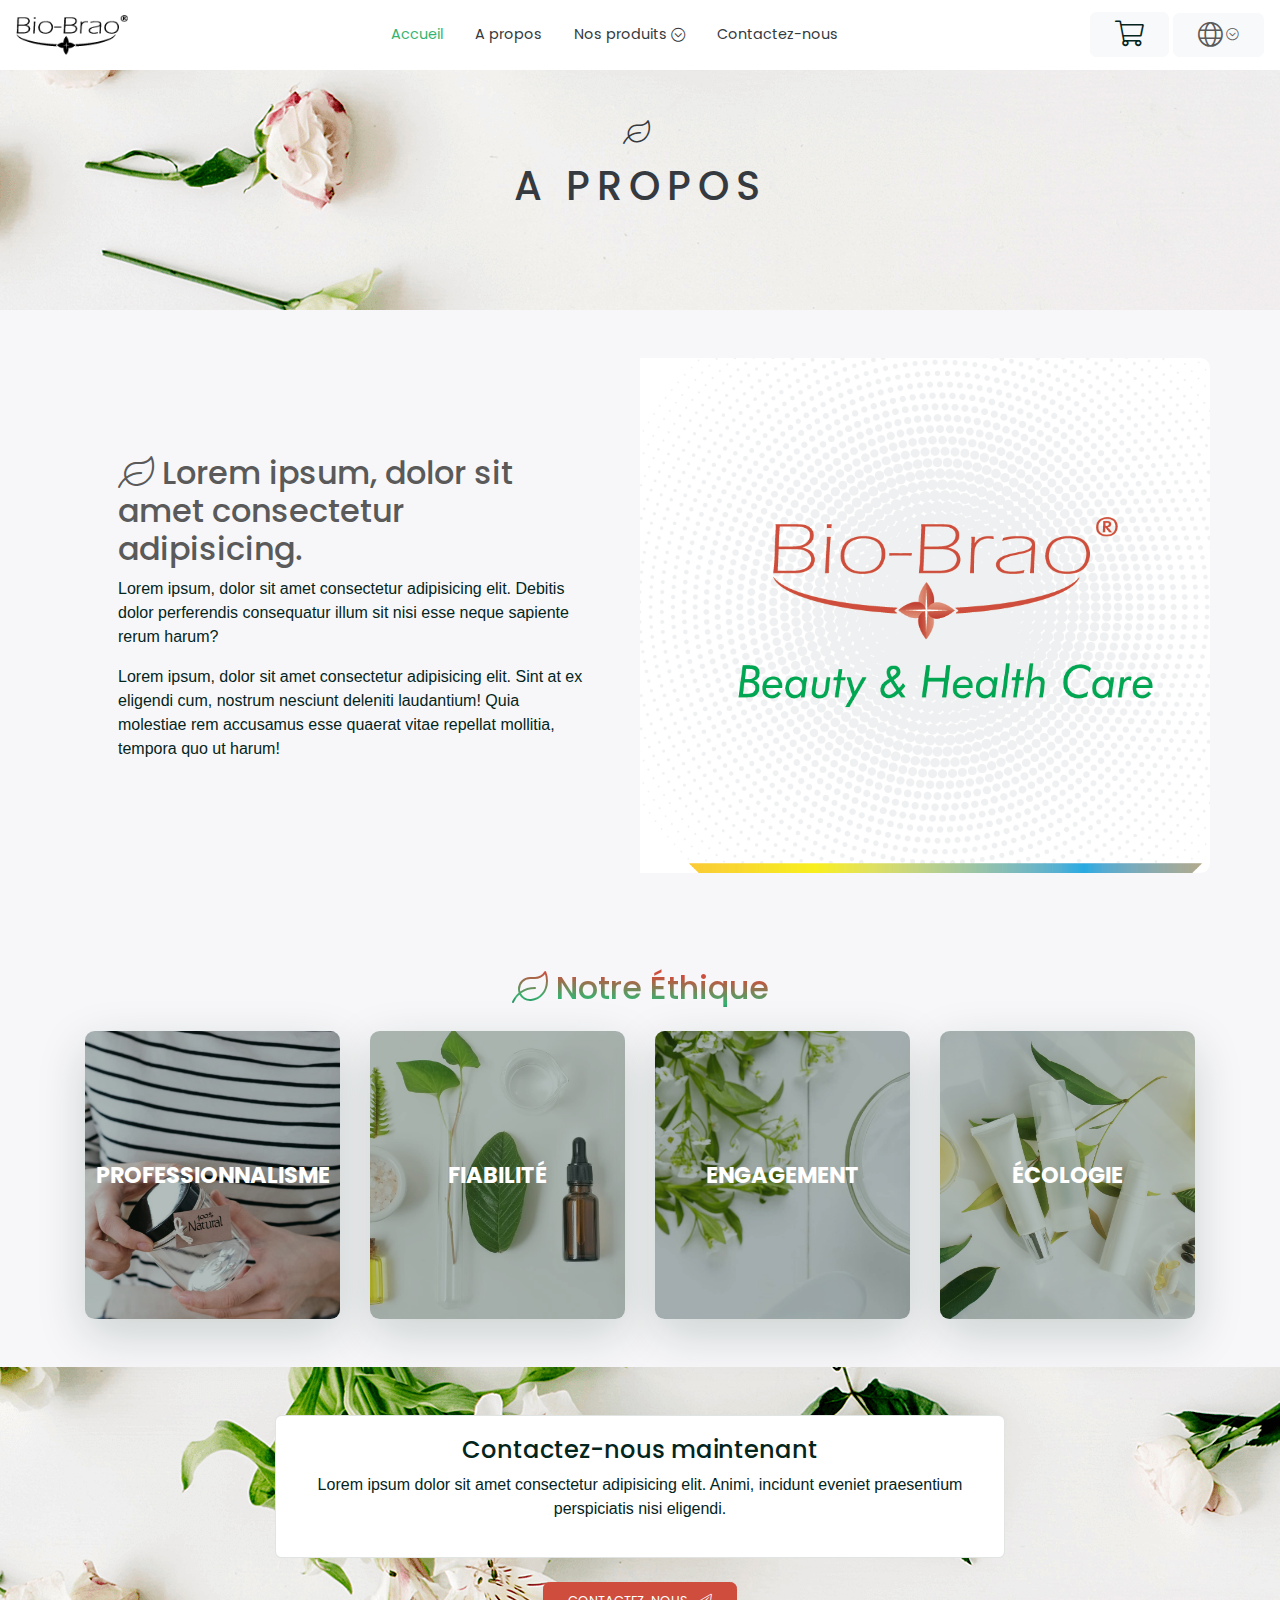
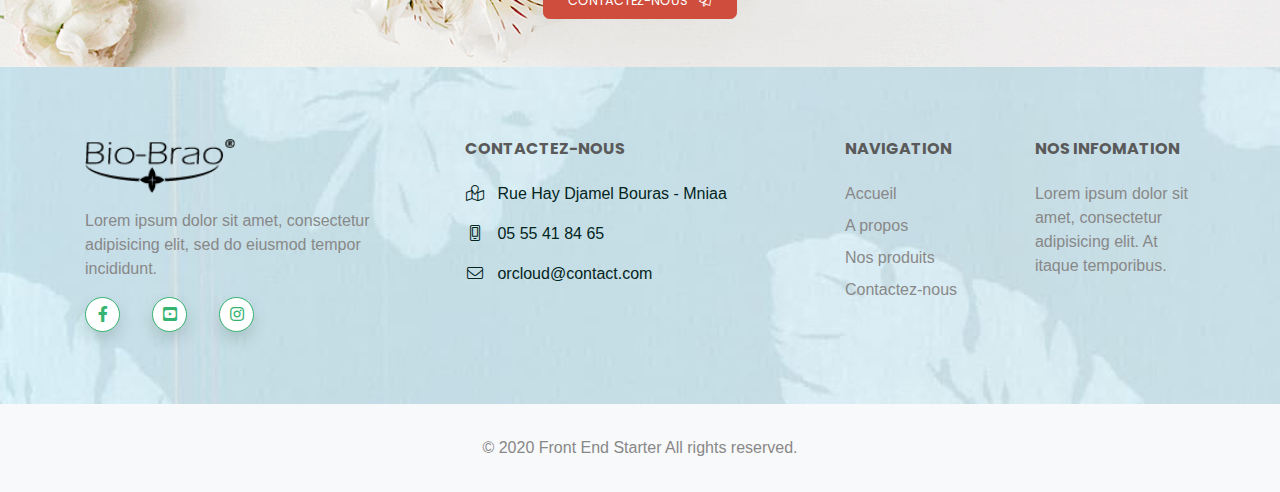
==== commit cba04a49: "up" ====
--- a/about.html
+++ b/about.html
@@ -1,14 +1,16 @@
-
 <!DOCTYPE html>
 <html lang="fr">
-  <head>
+
+<head>
     <meta charset="utf-8" />
     <title>A propos</title>
     <meta name="description" content="" />
     <meta name="viewport" content="width=device-width, initial-scale=1.0" />
 
-  <link href="/styles.css" rel="stylesheet"></head>
-  <body>
+    <link href="/styles.css" rel="stylesheet">
+</head>
+
+<body>
     <!--[if IE]>
 <div class="p-3 bg-light">
   <div class="container">
@@ -23,391 +25,321 @@
 
     <main>
       <header>
-  <div class="top-header py-2">
-    <div class="container">
-      <div class="d-flex justify-content-center align-items-center">
-        <a
-          href="#"
-          target="_blank"
-          class="mx-3 border border-secondary text-decoration-none rounded-circle shadow social-media-bullet d-flex align-items-center justify-content-center bg-white"
-        >
-          <i class="fab fa-facebook-f text-secondary"></i>
-        </a>
-        <a
-          href="#"
-          target="_blank"
-          class="mx-3 border border-secondary text-decoration-none rounded-circle shadow social-media-bullet d-flex align-items-center justify-content-center bg-white"
-        >
-          <i class="fab fa-youtube-square text-secondary"></i>
-        </a>
-        <a
-          href="#"
-          target="_blank"
-          class="mx-3 border border-secondary text-decoration-none rounded-circle shadow social-media-bullet d-flex align-items-center justify-content-center bg-white"
-        >
-          <i class="fab fa-instagram text-secondary"></i>
-        </a>
-      </div>
-    </div>
-  </div>
-  <nav id="navbar" class="navbar navbar-expand-md navbar-light bg-white">
-    <div id="drawer-toggler" class="mr-3 d-block d-md-none text-capitalize">
-      <i class="fas fa-bars"></i>
-    </div>
-    <a class='navbar-brand' href='/'>
-      <img height="40" src="images/logo.png" alt="" />
-    </a>
-
-    <div class="collapse navbar-collapse mx-auto">
-      <ul class="navbar-nav mx-auto">
-        <li class="nav-item p-2 active">
-          <a class='nav-link text-secondary' href='/'>Accueil <span class="sr-only">(current)</span></a
-          >
-        </li>
-
-        <li class="nav-item p-2">
-          <a class='nav-link text-dark' href='/about'>A propos </a>
-        </li>
-        <li class="nav-item p-2">
-          <a class='nav-link text-dark' href='/archive'>Nos produits</a>
-        </li>
-        <li class="nav-item p-2">
-          <a class='nav-link text-dark' href='/contact'>Contactez-nous</a
-          >
-        </li>
-      </ul>
-      <div class=" ">
-        <div class="dropdown dropleft">
-          <button
-            class="btn btn-light dropdown-toggle"
-            type="button"
-            id="dropdownMenuButton"
-            data-toggle="dropdown"
-            aria-haspopup="true"
-            aria-expanded="false"
-          >
-            <i class="fal fa-globe fa-2x"></i>
-          </button>
-          <div class="dropdown-menu" aria-labelledby="dropdownMenuButton">
-            <a class="dropdown-item" href="#">Anglais</a>
-            <a class="dropdown-item" href="#">Arabe</a>
-          </div>
+
+        <nav id="navbar" class="navbar navbar-expand-md navbar-light bg-white">
+            <div id="drawer-toggler" class="mr-3 d-block d-md-none text-capitalize">
+                <i class="fas fa-bars"></i>
+            </div>
+            <a class='navbar-brand' href='/'>
+                <img height="40" src="images/logo.png" alt="" />
+            </a>
+
+            <div class="collapse navbar-collapse mx-auto">
+                <ul class="navbar-nav mx-auto">
+                    <li class="nav-item p-2 active">
+                        <a class='nav-link text-secondary' href='/'>Accueil <span
+                                class="sr-only">(current)</span></a>
+                    </li>
+
+                    <li class="nav-item p-2">
+                        <a class='nav-link text-dark' href='/about.html'>A propos </a>
+                    </li>
+                    <li class="nav-item p-2 dropdown">
+                      <a class='nav-link text-dark dropdown-toggle'  type="button"
+                      id="dropdownMenuButton" href='/archive.html'>Nos produits</a>
+                      <ul class="dropdown-menu" aria-labelledby="dropdownMenuButton">
+                        <li><a class="dropdown-item" href="/archive.html">compléments alimentaires</a></li>
+                        <li><a class="dropdown-item" href="/archive.html">Medicaments</a></li>
+                      
+                      </ul>
+
+                  </li>
+                    <li class="nav-item p-2">
+                        <a class='nav-link text-dark' href='/contact.html'>Contactez-nous</a>
+                    </li>
+                </ul>
+                <div class="mx-1">
+                    <a class="btn btn-light " type="button" id="dropdownMenuButton" data-toggle="dropdown"
+                        aria-haspopup="true" aria-expanded="false">
+                        <i class="fal fa-shopping-cart fa-2x"></i> </a>
+
+                </div>
+                <div class=" ">
+                    <div class="dropdown ">
+                        <button class="btn btn-light dropdown-toggle" type="button" id="dropdownMenuButton"
+                            data-toggle="dropdown" aria-haspopup="true" aria-expanded="false">
+                            <i class="fal fa-globe fa-2x"></i>
+                        </button>
+                        <div class="dropdown-menu" aria-labelledby="dropdownMenuButton">
+                            <a class="dropdown-item" href="#">Anglais</a>
+                            <a class="dropdown-item" href="#">Arabe</a>
+                        </div>
+                    </div>
+
+                </div>
+            </div>
+        </nav>
+
+        <aside class="drawer shadow-lg d-flex flex-column">
+            <div class="drawer__logo p-5 bg-white text-center">
+                Logo
+            </div>
+            <nav class="">
+                <ul class="flex-column list-unstyled">
+                    <li class="px-3 py-2">
+                        <a class='text-dark text-decoration-none d-block w-100 text-capitalize'
+                            href='/'>Accueil</a>
+                    </li>
+                    <li class="px-3 py-2">
+                        <a class='text-dark text-decoration-none d-block w-100 text-capitalize' href='/about'>a
+                            propos</a>
+                    </li>
+                    <li class="px-3 py-2">
+                        <a class='text-dark text-decoration-none d-block w-100 text-capitalize' href='/archive'>nos
+                            produits</a>
+                    </li>
+                    <li class="px-3 py-2">
+                        <a class='text-dark text-decoration-none d-block w-100 text-capitalize'
+                            href='/contact'>contactez-nous</a>
+                    </li>
+                </ul>
+            </nav>
+            <div class="text-center drawer__copyrights position-relative flex-grow-1">
+                <small class="text-muted position-absolute w-100 py-4 bg-white">Sur les nuages d'ORCLOUD</small>
+            </div>
+        </aside>
+
+        <nav class="fixed-bottom d-flex d-md-none bg-white justify-content-around py-3 shadow-lg">
+            <a class='d-inline-flex flex-column align-items-center text-dark text-capitalize text-decoration-none'
+                href='/'>
+                <i class="fal fa-home"></i>
+                <small>Accueil</small>
+            </a>
+            <a class='d-inline-flex flex-column align-items-center text-dark text-capitalize text-decoration-none'
+                href='/about'>
+                <i class="fal fa-info-square"></i>
+                <small>a propos</small>
+            </a>
+
+            <a href="#"
+                class="d-inline-flex flex-column align-items-center text-dark text-capitalize text-decoration-none">
+                <i class="fal fa-shopping-basket"></i>
+                <small>nos produits</small>
+            </a>
+            <a href="#"
+                class="d-inline-flex flex-column align-items-center text-dark text-capitalize text-decoration-none">
+                <i class="fal fa-paper-plane"></i>
+                <small>Contact</small>
+            </a>
+        </nav>
+
+        <div class="body-overlay fixed-top h-100 w-100"></div>
+    </header>
+
+
+
+        <section class="hero-mini position-relative">
+            <div class="container h-100">
+                <div class="hero-mini__content h-100 d-flex align-items-center justify-content-center">
+                    <div>
+                        <div class="position-relative">
+                            <h1 class="hero-mini__heading text-dark">
+                                A propos
+                            </h1>
+                        </div>
+                    </div>
+                </div>
+            </div>
+        </section>
+
+        <!--ABOUT START-->
+
+        <section class="about-section py-5">
+            <div class="container px-0 rounded-lg overflow-hidden" style="background-image: none;">
+                <div class="row no-gutters h-100 equal">
+                    <div class="col-md-6 py-5">
+                        <div class="h-100 d-flex flex-column p-5 justify-content-center">
+                            <h2>
+                                <i class="fal fa-leaf"></i> Lorem ipsum, dolor sit amet
+                                consectetur adipisicing.
+                            </h2>
+                            <p>
+                                Lorem ipsum, dolor sit amet consectetur adipisicing elit.
+                                Debitis dolor perferendis consequatur illum sit nisi esse
+                                neque sapiente rerum harum?
+                            </p>
+
+                            <p>
+                                Lorem ipsum, dolor sit amet consectetur adipisicing elit. Sint
+                                at ex eligendi cum, nostrum nesciunt deleniti laudantium! Quia
+                                molestiae rem accusamus esse quaerat vitae repellat mollitia,
+                                tempora quo ut harum!
+                            </p>
+                        </div>
+                    </div>
+                    <div class="col-md-6">
+                        <div class="about-section__image h-100"></div>
+                    </div>
+                </div>
+            </div>
+        </section>
+        <!--ABOUT END-->
+
+
+        <section class="feats py-5">
+            <div class="container">
+                <h2 class="mb-4 text-capitalize heading text-center">
+                    <i class="fal fa-leaf"></i> notre éthique
+                </h2>
+                <div class="row equal">
+                    <div class="col-md-3">
+                        <div class="feat-card mb-3 mb-md-0 position-relative rounded-lg overflow-hidden shadow-lg">
+                            <div class="overlay overlay-primary"></div>
+                            <img src="images/product1.jpg" class="img-cover" alt="image de produit" />
+                            <h4 class="text-uppercase text-white absolute-center w-100 text-center font-weight-bold"
+                                style="font-size: 1.4rem;">
+                                professionnalisme
+                            </h4>
+                        </div>
+                    </div>
+                    <div class="col-md-3">
+                        <div class="feat-card mb-3 mb-md-0 position-relative rounded-lg overflow-hidden shadow-lg">
+                            <div class="overlay overlay-primary"></div>
+                            <img src="images/product3.jpg" class="img-cover" alt="image de produit" />
+                            <h4 class="text-uppercase text-white absolute-center w-100 text-center font-weight-bold"
+                                style="font-size: 1.4rem;">
+                                fiabilité
+                            </h4>
+                        </div>
+                    </div>
+                    <div class="col-md-3">
+                        <div class="feat-card mb-3 mb-md-0 position-relative rounded-lg overflow-hidden shadow-lg">
+                            <div class="overlay overlay-primary"></div>
+                            <img src="images/product2.jpg" class="img-cover" alt="image de produit" />
+                            <h4 class="text-uppercase text-white absolute-center w-100 text-center font-weight-bold"
+                                style="font-size: 1.4rem;">
+                                engagement
+                            </h4>
+                        </div>
+                    </div>
+                    <div class="col-md-3">
+                        <div class="feat-card mb-3 mb-md-0 position-relative rounded-lg overflow-hidden shadow-lg">
+                            <div class="overlay overlay-primary"></div>
+                            <img src="images/slide1.jpg" class="img-cover" alt="image de produit" />
+                            <h4 class="text-uppercase text-white absolute-center w-100 text-center font-weight-bold"
+                                style="font-size: 1.4rem;">
+                                écologie
+                            </h4>
+                        </div>
+                    </div>
+                </div>
+            </div>
+        </section>
+
+        <!--CTA END-->
+        <section class="cta py-5">
+            <div class="container">
+                <div class="row">
+                    <div class="col-md-2"></div>
+                    <div class="col-md-8">
+                        <div class="text-center">
+                            <div class="mb-4">
+                                <div class="card card-body">
+                                    <h4>Contactez-nous maintenant</h4>
+                                    <p>
+                                        Lorem ipsum dolor sit amet consectetur adipisicing elit.
+                                        Animi, incidunt eveniet praesentium perspiciatis nisi
+                                        eligendi.
+                                    </p>
+                                </div>
+                            </div>
+                            <div>
+                                <a href="#" class="btn btn-primary text-uppercase align-self-md-start">
+                                    contactez-nous <i class="fal ml-2 fa-paper-plane"></i>
+                                </a>
+                            </div>
+                        </div>
+                    </div>
+                    <div class="col-md-2"></div>
+                </div>
+            </div>
+        </section>
+        <!--CTA END-->
+    </main>
+
+    <footer class="footer">
+        <div class="container py-5">
+            <div class="row py-4">
+                <div class="col-lg-4 col-md-6 mb-4 mb-lg-0">
+                    <img width="150" width="auto" src="images/logo.png" alt="" class="mb-3" />
+                    <p class="text-muted">
+                        Lorem ipsum dolor sit amet, consectetur adipisicing elit, sed do
+                        eiusmod tempor incididunt.
+                    </p>
+                    <div class="d-flex justify-content-start align-items-center">
+                        <a href="#" target="_blank"
+                            class="ml-0 mr-3 border border-secondary text-decoration-none rounded-circle shadow social-media-bullet d-flex align-items-center justify-content-center bg-white">
+                            <i class="fab fa-facebook-f text-secondary"></i>
+                        </a>
+                        <a href="#" target="_blank"
+                            class="mx-3 border border-secondary text-decoration-none rounded-circle shadow social-media-bullet d-flex align-items-center justify-content-center bg-white">
+                            <i class="fab fa-youtube-square text-secondary"></i>
+                        </a>
+                        <a href="#" target="_blank"
+                            class="mx-3 border border-secondary text-decoration-none rounded-circle shadow social-media-bullet d-flex align-items-center justify-content-center bg-white">
+                            <i class="fab fa-instagram text-secondary"></i>
+                        </a>
+                    </div>
+                </div>
+                <div class="col-lg-4 col-md-6 mb-4 mb-lg-0">
+                    <h6 class="text-uppercase font-weight-bold mb-4">contactez-nous</h6>
+                    <p>
+                        <i class="fal fa-fw mr-2 fa-map-marked"></i>
+                        <span>Rue Hay Djamel Bouras - Mniaa</span>
+                    </p>
+                    <p>
+                        <i class="fal fa-fw mr-2 fa-mobile-android-alt"></i>
+                        <span>05 55 41 84 65</span>
+                    </p>
+                    <p>
+                        <i class="fal fa-fw mr-2 fa-envelope"></i>
+                        <span>orcloud@contact.com</span>
+                    </p>
+                </div>
+                <div class="col-lg-2 col-md-6 mb-4 mb-lg-0">
+                    <h6 class="text-uppercase font-weight-bold mb-4">Navigation</h6>
+                    <ul class="list-unstyled mb-0">
+                        <li class="mb-2"><a href="#" class="text-muted">Accueil</a></li>
+                        <li class="mb-2"><a href="#" class="text-muted">A propos</a></li>
+                        <li class="mb-2"><a href="#" class="text-muted">Nos produits</a></li>
+                        <li class="mb-2">
+                            <a href="#" class="text-muted">Contactez-nous</a>
+                        </li>
+                    </ul>
+                </div>
+                <div class="col-lg-2 col-md-6 mb-lg-0">
+                    <h6 class="text-uppercase font-weight-bold mb-4">nos infomation</h6>
+                    <p class="text-muted mb-4">
+                        Lorem ipsum dolor sit amet, consectetur adipisicing elit. At itaque
+                        temporibus.
+                    </p>
+                </div>
+            </div>
         </div>
-      </div>
-    </div>
-  </nav>
-
-  <aside class="drawer shadow-lg d-flex flex-column">
-    <div class="drawer__logo p-5 bg-white text-center">
-      Logo
-    </div>
-    <nav class="">
-      <ul class="flex-column list-unstyled">
-        <li class="px-3 py-2">
-          <a class='text-dark text-decoration-none d-block w-100 text-capitalize' href='/'>Accueil</a
-          >
-        </li>
-        <li class="px-3 py-2">
-          <a class='text-dark text-decoration-none d-block w-100 text-capitalize' href='/about'>a propos</a
-          >
-        </li>
-        <li class="px-3 py-2">
-          <a class='text-dark text-decoration-none d-block w-100 text-capitalize' href='/archive'>nos produits</a
-          >
-        </li>
-        <li class="px-3 py-2">
-          <a class='text-dark text-decoration-none d-block w-100 text-capitalize' href='/contact'>contactez-nous</a
-          >
-        </li>
-      </ul>
-    </nav>
-    <div class="text-center drawer__copyrights position-relative flex-grow-1">
-      <small class="text-muted position-absolute w-100 py-4 bg-white"
-        >Sur les nuages d'ORCLOUD</small
-      >
-    </div>
-  </aside>
-
-  <nav
-    class="fixed-bottom d-flex d-md-none bg-white justify-content-around py-3 shadow-lg"
-  >
-    <a class='d-inline-flex flex-column align-items-center text-dark text-capitalize text-decoration-none' href='/'>
-      <i class="fal fa-home"></i>
-      <small>Accueil</small>
-    </a>
-    <a class='d-inline-flex flex-column align-items-center text-dark text-capitalize text-decoration-none' href='/about'>
-      <i class="fal fa-info-square"></i>
-      <small>a propos</small>
-    </a>
-
-    <a
-      href="#"
-      class="d-inline-flex flex-column align-items-center text-dark text-capitalize text-decoration-none"
-    >
-      <i class="fal fa-shopping-basket"></i>
-      <small>nos produits</small>
-    </a>
-    <a
-      href="#"
-      class="d-inline-flex flex-column align-items-center text-dark text-capitalize text-decoration-none"
-    >
-      <i class="fal fa-paper-plane"></i>
-      <small>Contact</small>
-    </a>
-  </nav>
-
-  <div class="body-overlay fixed-top h-100 w-100"></div>
-</header>
-
-
-      <section class="hero-mini position-relative">
-        <div class="container h-100">
-          <div
-            class="hero-mini__content h-100 d-flex align-items-center justify-content-center"
-          >
-            <div>
-              <div class="position-relative">
-                <h1 class="hero-mini__heading text-dark">
-                  A propos
-                </h1>
-              </div>
-            </div>
-          </div>
+
+        <!-- Copyrights -->
+        <div class="bg-light py-4">
+            <div class="container text-center">
+                <p class="text-muted mb-0 py-2">
+                    © 2020 Front End Starter All rights reserved.
+                </p>
+            </div>
         </div>
-      </section>
-
-      <!--ABOUT START-->
-
-      <section class="about-section py-5">
-        <div class="container px-0 rounded-lg overflow-hidden" style="background-image: none;">
-          <div class="row no-gutters h-100 equal">
-            <div class="col-md-6 py-5">
-              <div class="h-100 d-flex flex-column p-5 justify-content-center">
-                <h2>
-                  <i class="fal fa-leaf"></i> Lorem ipsum, dolor sit amet
-                  consectetur adipisicing.
-                </h2>
-                <p>
-                  Lorem ipsum, dolor sit amet consectetur adipisicing elit.
-                  Debitis dolor perferendis consequatur illum sit nisi esse
-                  neque sapiente rerum harum?
-                </p>
-
-                <p>
-                  Lorem ipsum, dolor sit amet consectetur adipisicing elit. Sint
-                  at ex eligendi cum, nostrum nesciunt deleniti laudantium! Quia
-                  molestiae rem accusamus esse quaerat vitae repellat mollitia,
-                  tempora quo ut harum!
-                </p>
-              </div>
-            </div>
-            <div class="col-md-6">
-              <div class="about-section__image h-100"></div>
-            </div>
-          </div>
-        </div>
-      </section>
-      <!--ABOUT END-->
-      
-
-      <section class="feats py-5">
-        <div class="container">
-          <h2 class="mb-4 text-capitalize heading text-center">
-            <i class="fal fa-leaf"></i> notre éthique
-          </h2>
-          <div class="row equal">
-            <div class="col-md-3">
-              <div
-                class="feat-card mb-3 mb-md-0 position-relative rounded-lg overflow-hidden shadow-lg"
-              >
-                <div class="overlay overlay-primary"></div>
-                <img
-                  src="images/product1.jpg"
-                  class="img-cover"
-                  alt="image de produit"
-                />
-                <h4
-                  class="text-uppercase text-white absolute-center w-100 text-center font-weight-bold" style="font-size: 1.4rem;"
-                >
-                  professionnalisme
-                </h4>
-              </div>
-            </div>
-            <div class="col-md-3">
-              <div
-                class="feat-card mb-3 mb-md-0 position-relative rounded-lg overflow-hidden shadow-lg"
-              >
-                <div class="overlay overlay-primary"></div>
-                <img
-                  src="images/product3.jpg"
-                  class="img-cover"
-                  alt="image de produit"
-                />
-                <h4
-                  class="text-uppercase text-white absolute-center w-100 text-center font-weight-bold" style="font-size: 1.4rem;"
-                >
-                  fiabilité
-                </h4>
-              </div>
-            </div>
-            <div class="col-md-3">
-              <div
-                class="feat-card mb-3 mb-md-0 position-relative rounded-lg overflow-hidden shadow-lg"
-              >
-                <div class="overlay overlay-primary"></div>
-                <img
-                  src="images/product2.jpg"
-                  class="img-cover"
-                  alt="image de produit"
-                />
-                <h4
-                  class="text-uppercase text-white absolute-center w-100 text-center font-weight-bold" style="font-size: 1.4rem;"
-                >
-                  engagement
-                </h4>
-              </div>
-            </div>
-            <div class="col-md-3">
-              <div
-                class="feat-card mb-3 mb-md-0 position-relative rounded-lg overflow-hidden shadow-lg"
-              >
-                <div class="overlay overlay-primary"></div>
-                <img
-                  src="images/slide1.jpg"
-                  class="img-cover"
-                  alt="image de produit"
-                />
-                <h4
-                  class="text-uppercase text-white absolute-center w-100 text-center font-weight-bold" style="font-size: 1.4rem;"
-                >
-                  écologie
-                </h4>
-              </div>
-            </div>
-          </div>
-        </div>
-      </section>
-
-      <!--CTA END-->
-      <section class="cta py-5">
-        <div class="container">
-          <div class="row">
-            <div class="col-md-2"></div>
-            <div class="col-md-8">
-              <div class="text-center">
-                <div class="mb-4">
-                  <div class="card card-body">
-                    <h4>Contactez-nous maintenant</h4>
-                    <p>
-                      Lorem ipsum dolor sit amet consectetur adipisicing elit.
-                      Animi, incidunt eveniet praesentium perspiciatis nisi
-                      eligendi.
-                    </p>
-                  </div>
-                </div>
-                <div>
-                  <a
-                    href="#"
-                    class="btn btn-primary text-uppercase align-self-md-start"
-                  >
-                    contactez-nous <i class="fal ml-2 fa-paper-plane"></i>
-                  </a>
-                </div>
-              </div>
-            </div>
-            <div class="col-md-2"></div>
-          </div>
-        </div>
-      </section>
-      <!--CTA END-->
-    </main>
-
-    <footer class="footer">
-  <div class="container py-5">
-    <div class="row py-4">
-      <div class="col-lg-4 col-md-6 mb-4 mb-lg-0">
-        <img
-          width="150"
-          width="auto"
-          src="images/logo.png"
-          alt=""
-          class="mb-3"
-        />
-        <p class="text-muted">
-          Lorem ipsum dolor sit amet, consectetur adipisicing elit, sed do
-          eiusmod tempor incididunt.
-        </p>
-        <div class="d-flex justify-content-start align-items-center">
-          <a
-            href="#"
-            target="_blank"
-            class="ml-0 mr-3 border border-secondary text-decoration-none rounded-circle shadow social-media-bullet d-flex align-items-center justify-content-center bg-white"
-          >
-            <i class="fab fa-facebook-f text-secondary"></i>
-          </a>
-          <a
-            href="#"
-            target="_blank"
-            class="mx-3 border border-secondary text-decoration-none rounded-circle shadow social-media-bullet d-flex align-items-center justify-content-center bg-white"
-          >
-            <i class="fab fa-youtube-square text-secondary"></i>
-          </a>
-          <a
-            href="#"
-            target="_blank"
-            class="mx-3 border border-secondary text-decoration-none rounded-circle shadow social-media-bullet d-flex align-items-center justify-content-center bg-white"
-          >
-            <i class="fab fa-instagram text-secondary"></i>
-          </a>
-        </div>
-      </div>
-      <div class="col-lg-4 col-md-6 mb-4 mb-lg-0">
-        <h6 class="text-uppercase font-weight-bold mb-4">contactez-nous</h6>
-        <p>
-          <i class="fal fa-fw mr-2 fa-map-marked"></i>
-          <span>Rue Hay Djamel Bouras - Mniaa</span>
-        </p>
-        <p>
-          <i class="fal fa-fw mr-2 fa-mobile-android-alt"></i>
-          <span>05 55 41 84 65</span>
-        </p>
-        <p>
-          <i class="fal fa-fw mr-2 fa-envelope"></i>
-          <span>orcloud@contact.com</span>
-        </p>
-      </div>
-      <div class="col-lg-2 col-md-6 mb-4 mb-lg-0">
-        <h6 class="text-uppercase font-weight-bold mb-4">Navigation</h6>
-        <ul class="list-unstyled mb-0">
-          <li class="mb-2"><a href="#" class="text-muted">Accueil</a></li>
-          <li class="mb-2"><a href="#" class="text-muted">A propos</a></li>
-          <li class="mb-2"><a href="#" class="text-muted">Nos produits</a></li>
-          <li class="mb-2">
-            <a href="#" class="text-muted">Contactez-nous</a>
-          </li>
-        </ul>
-      </div>
-      <div class="col-lg-2 col-md-6 mb-lg-0">
-        <h6 class="text-uppercase font-weight-bold mb-4">nos infomation</h6>
-        <p class="text-muted mb-4">
-          Lorem ipsum dolor sit amet, consectetur adipisicing elit. At itaque
-          temporibus.
-        </p>
-      </div>
-    </div>
-  </div>
-
-  <!-- Copyrights -->
-  <div class="bg-light py-4">
-    <div class="container text-center">
-      <p class="text-muted mb-0 py-2">
-        © 2020 Front End Starter All rights reserved.
-      </p>
-    </div>
-  </div>
-</footer>
-
-<!-- End -->
-
-  <script type="text/javascript" src="/index.bundle.js"></script></body>
+    </footer>
+
+    <!-- End -->
+
+    <script type="text/javascript" src="/index.bundle.js"></script>
+</body>
+
 </html>
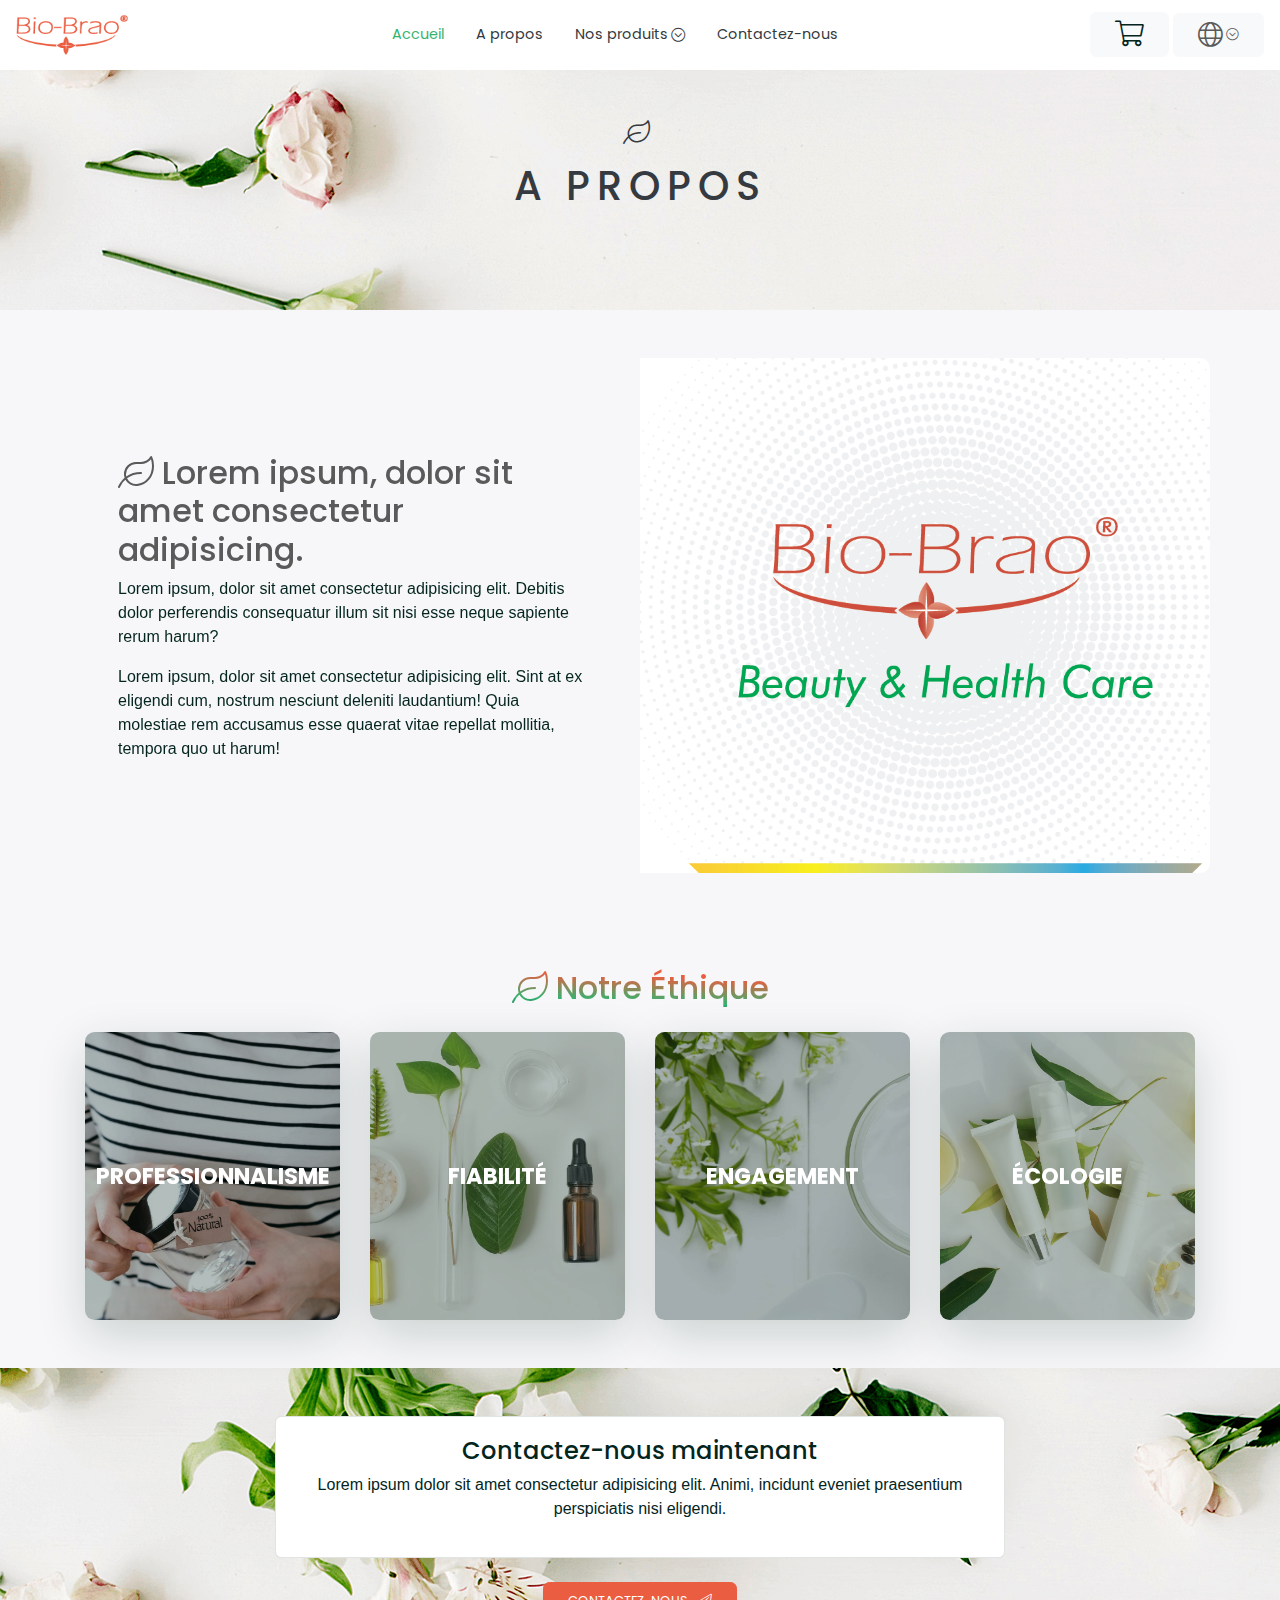
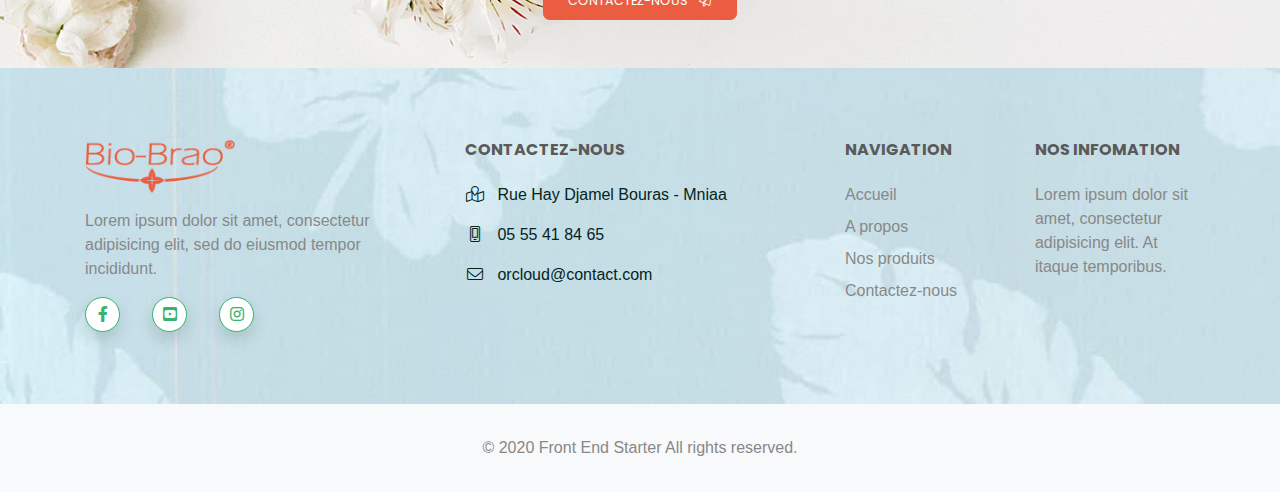
==== commit 3a6ac191: "up" ====
--- a/about.html
+++ b/about.html
@@ -11,16 +11,7 @@
 </head>
 
 <body>
-    <!--[if IE]>
-<div class="p-3 bg-light">
-  <div class="container">
-    <p class="mb-0 browserupgrade">
-      You are using an <strong>outdated</strong> browser.
-      Please <a href="https://browsehappy.com/">upgrade your browser</a> to improve your experience and security.
-    </p>
-  </div>
-</div>
-<![endif]-->
+  
 
 
     <main>
@@ -48,8 +39,13 @@
                       <a class='nav-link text-dark dropdown-toggle'  type="button"
                       id="dropdownMenuButton" href='/archive.html'>Nos produits</a>
                       <ul class="dropdown-menu" aria-labelledby="dropdownMenuButton">
-                        <li><a class="dropdown-item" href="/archive.html">compléments alimentaires</a></li>
-                        <li><a class="dropdown-item" href="/archive.html">Medicaments</a></li>
+                        <li><a class="dropdown-item" href="/archive.html">Gamme Générale</a></li>
+                        <li><a class="dropdown-item" href="/archive.html">Gamme Gynéco</a></li>
+                        <li><a class="dropdown-item" href="/archive.html">Gamme ROR</a></li>
+                        <li><a class="dropdown-item" href="/archive.html">Gamme Gastro</a></li>
+                        <li><a class="dropdown-item" href="/archive.html">Gamme Cardio-Métabolisme</a></li>
+                        <li><a class="dropdown-item" href="/archive.html">Gamme Immuno-Respiratoire</a></li>
+                        <li><a class="dropdown-item" href="/archive.html">gamme Pédiatrique</a></li>
                       
                       </ul>
 
--- a/styles.css
+++ b/styles.css
@@ -1,14 +1,15 @@
 @import url(https://fonts.googleapis.com/css2?family=Poppins:wght@300;500;700&display=swap);
-.overlay{position:absolute;height:100%;width:100%;top:0;left:0;right:0;bottom:0}.overlay-primary{background:#04251d;background:rgba(4,37,29,0.3)}.slide>.container{position:relative;z-index:2}.bg-light{background-color:#fff !important;-webkit-transition:all 200ms linear;transition:all 200ms linear}.section{position:relative;width:100%;display:block}.absolute-center{position:absolute;top:50%;left:50%;-webkit-transform:translate(-50%, -50%);transform:translate(-50%, -50%);z-index:20}.img-cover{height:100%;width:100%;-o-object-fit:cover;object-fit:cover;z-index:-1}.body-overlay{position:fixed;top:0;left:0;background-color:rgba(0,0,0,0.651);display:none;z-index:50 !important}.bg-success-2{background-color:rgba(236,216,228,0.774)}.drawer{position:fixed;left:-100%;top:0;width:60vw;height:100vh;z-index:999;background-color:#f7f7f9;-webkit-transition:left 200ms ease-in-out;transition:left 200ms ease-in-out}.drawer.open{left:0}.drawer__copyrights small{bottom:0;left:0}.dropdown-toggle{display:-webkit-inline-box !important;display:inline-flex !important;-webkit-box-align:center;align-items:center}.dropdown-toggle::after{font-family:"Font Awesome 5 Pro" !important;font-weight:300;content:"\f13a" !important;border:none !important}.footer{background-image:url("/images/presentationfooter.jpg");background-size:cover;background-position:center left}.social-media-bullet{height:35px;width:35px;-webkit-transition:all 200ms ease-in-out;transition:all 200ms ease-in-out}.social-media-bullet:hover{-webkit-transform:translateY(3px);transform:translateY(3px)}.product-card{height:25rem;background-size:cover;background-repeat:no-repeat;-webkit-transition:all 250ms ease-in-out;transition:all 250ms ease-in-out}.product-card__btn{bottom:0;left:50%;-webkit-transform:translateX(-50%) translateY(50%);transform:translateX(-50%) translateY(50%)}.product-card:hover{-webkit-transform:translateY(7px);transform:translateY(7px)}.heading{color:transparent !important;background-image:-webkit-gradient(linear, left bottom, right top, from(#051937), color-stop(#ce4d3c), color-stop(#008793), color-stop(#00bf72), to(#a8eb12)) !important;background-image:linear-gradient(to right top, #051937, #35b370, #ce4d3c , #ce4d3c) !important;-webkit-background-clip:text !important;background-clip:text !important}.feat-card{height:18rem}.feat-card .overlay{z-index:5}.feat-card img{-webkit-transition:-webkit-transform 500ms ease-in-out;transition:-webkit-transform 500ms ease-in-out;transition:transform 500ms ease-in-out;transition:transform 500ms ease-in-out, -webkit-transform 500ms ease-in-out}.feat-card:hover img{-webkit-transform:scale(1.2) rotate(-15deg);transform:scale(1.2) rotate(-15deg)}.blockquote-custom{position:relative;font-size:1.1rem}.blockquote-custom-icon{width:50px;height:50px;border-radius:50%;display:-webkit-box;display:flex;-webkit-box-align:center;align-items:center;-webkit-box-pack:center;justify-content:center;position:absolute;top:-25px;left:50px}.slide{background-size:cover;background-position:center;height:80vh !important}.slide>.container{height:100%}.slide__content{display:-webkit-box;display:flex;-webkit-box-orient:vertical;-webkit-box-direction:normal;flex-direction:column;height:100%;-webkit-box-align:start;align-items:flex-start;-webkit-box-pack:center;justify-content:center}@media (min-width: 768px){.slide__content{width:40%}}.top-header{background-image:url("../images/topbarre.jpg");background-size:cover;background-position:center}.about-section{background-size:cover;background-position:center}.about-section .container{background-image:url("../images/presentationfooter.jpg")}.about-section__image{background-image:url("../images/about2.png");background-position:center center;background-size:cover}.client-slider__logo{height:10rem;width:10rem}.cta{background-image:url("../images/hautdespages.png")}.hero-mini{height:15rem;background-image:url("../images/hautdespages.png");background-position:center left}.hero-mini__heading{text-transform:uppercase;letter-spacing:7px}.hero-mini__heading::after{position:absolute;top:-30px;left:50%;-webkit-transform:translate(-50%, -50%);transform:translate(-50%, -50%);font-family:"Font Awesome 5 Pro" !important;font-weight:300;content:"\f06c" !important;border:none !important;color:#343a40;font-size:1.5rem}#navbar{-webkit-transition:all 700ms ease-in-out;transition:all 700ms ease-in-out}.contact-card{margin-top:6rem;height:17rem}.contact-card__icon{height:8rem;width:8rem;top:0;left:50%;-webkit-transform:translate(-50%, -50%);transform:translate(-50%, -50%)}.contact-card__heading{letter-spacing:5px}.contact-form__img{height:20rem;width:20rem}.nav-item{font-size:0.9rem}.nav-item .dropdown-menu{-webkit-transform:translate3d(0, 10px, 0);transform:translate3d(0, 10px, 0);visibility:hidden;opacity:0;max-height:0;display:block;padding:0;margin:0;-webkit-transition:all 200ms linear;transition:all 200ms linear}.nav-item.show .dropdown-menu{opacity:1;visibility:visible;max-height:999px;-webkit-transform:translate3d(0, 0px, 0);transform:translate3d(0, 0px, 0)}.dropdown-menu{padding:30px;margin:0;font-size:15px !important;letter-spacing:1px;color:#212121;background-color:#fcfaff;border:none;border-radius:3px;box-shadow:0 5px 10px 0 rgba(138,155,165,0.15);-webkit-transition:all 200ms linear;transition:all 200ms linear}.dropdown-menu .nav-link{font-size:15px !important}.dropdown-toggle::after{display:none}.dropdown-item:hover,.dropdown-item:focus{background-color:#f7f7f9 !important;border-left-color:#ce4d3c !important;color:#04251d !important}.navbar-light .navbar-nav .nav-link:hover,.navbar-light .navbar-nav .nav-link:focus,.navbar-light .navbar-nav .nav-link.active{color:#343a40;border-radius:7px;background-color:#f2f2f2}.navbar-light .navbar-nav .nav-link:not(.active) .nav-link{color:rgba(0,0,0,0.7) !important}.dropdown-item{padding:15px 20px;color:#04251d;border-radius:2px;-webkit-transition:all 200ms linear;transition:all 200ms linear;border-left:2px solid transparent !important}@media (min-width: 992px){.dropdown-item{padding-right:2rem !important;padding-bottom:10px !important;padding-top:10px !important}}.dropleft .dropdown-toggle::before{content:"";border:none !important}/*!
+.overlay{position:absolute;height:100%;width:100%;top:0;left:0;right:0;bottom:0}.overlay-primary{background:#04251d;background:rgba(4,37,29,0.3)}.slide>.container{position:relative;z-index:2}.bg-light{background-color:#fff !important;-webkit-transition:all 200ms linear;transition:all 200ms linear}.section{position:relative;width:100%;display:block}.absolute-center{position:absolute;top:50%;left:50%;-webkit-transform:translate(-50%, -50%);transform:translate(-50%, -50%);z-index:20}.img-cover{height:100%;width:100%;-o-object-fit:cover;object-fit:cover;z-index:-1}.body-overlay{position:fixed;top:0;left:0;background-color:rgba(0,0,0,0.651);display:none;z-index:50 !important}.bg-success-2{background-color:rgba(236,216,228,0.774)}.drawer{position:fixed;left:-100%;top:0;width:60vw;height:100vh;z-index:999;background-color:#f7f7f9;-webkit-transition:left 200ms ease-in-out;transition:left 200ms ease-in-out}.drawer.open{left:0}.drawer__copyrights small{bottom:0;left:0}.dropdown-toggle{display:-webkit-inline-box !important;display:inline-flex !important;-webkit-box-align:center;align-items:center}.dropdown-toggle::after{font-family:"Font Awesome 5 Pro" !important;font-weight:300;content:"\f13a" !important;border:none !important}.footer{background-image:url("/images/presentationfooter.jpg");background-size:cover;background-position:center left}.social-media-bullet{height:35px;width:35px;-webkit-transition:all 200ms ease-in-out;transition:all 200ms ease-in-out}.social-media-bullet:hover{-webkit-transform:translateY(3px);transform:translateY(3px)}.product-card{height:25rem;background-size:cover;background-repeat:no-repeat;-webkit-transition:all 250ms ease-in-out;transition:all 250ms ease-in-out}.product-card__btn{bottom:0;left:50%;-webkit-transform:translateX(-50%) translateY(50%);transform:translateX(-50%) translateY(50%)}.product-card:hover{-webkit-transform:translateY(7px);transform:translateY(7px)}.heading{color:transparent !important;background-image:-webkit-gradient(linear, left bottom, right top, from(#051937), color-stop(#eb5d40), color-stop(#008793), color-stop(#00bf72), to(#a8eb12)) !important;background-image:linear-gradient(to right top, #051937, #35b370, #eb5d40 , #eb5d40) !important;-webkit-background-clip:text !important;background-clip:text !important}.feat-card{height:18rem}.feat-card .overlay{z-index:5}.feat-card img{-webkit-transition:-webkit-transform 500ms ease-in-out;transition:-webkit-transform 500ms ease-in-out;transition:transform 500ms ease-in-out;transition:transform 500ms ease-in-out, -webkit-transform 500ms ease-in-out}.feat-card:hover img{-webkit-transform:scale(1.2) rotate(-15deg);transform:scale(1.2) rotate(-15deg)}.blockquote-custom{position:relative;font-size:1.1rem}.blockquote-custom-icon{width:50px;height:50px;border-radius:50%;display:-webkit-box;display:flex;-webkit-box-align:center;align-items:center;-webkit-box-pack:center;justify-content:center;position:absolute;top:-25px;left:50px}.slide{background-size:cover;background-position:center;height:80vh !important}.slide>.container{height:100%}.slide__content{display:-webkit-box;display:flex;-webkit-box-orient:vertical;-webkit-box-direction:normal;flex-direction:column;height:100%;-webkit-box-align:start;align-items:flex-start;-webkit-box-pack:center;justify-content:center}@media (min-width: 768px){.slide__content{width:40%}}.top-header{background-image:url("../images/topbarre.jpg");background-size:cover;background-position:center}.about-section{background-size:cover;background-position:center}.about-section .container{background-image:url("../images/presentationfooter.jpg")}.about-section__image{background-image:url("../images/about2.png");background-position:center center;background-size:cover}.client-slider__logo{height:10rem;width:10rem}.cta{background-image:url("../images/hautdespages.png")}.hero-mini{height:15rem;background-image:url("../images/hautdespages.png");background-position:center left}.hero-mini__heading{text-transform:uppercase;letter-spacing:7px}.hero-mini__heading::after{position:absolute;top:-30px;left:50%;-webkit-transform:translate(-50%, -50%);transform:translate(-50%, -50%);font-family:"Font Awesome 5 Pro" !important;font-weight:300;content:"\f06c" !important;border:none !important;color:#343a40;font-size:1.5rem}#navbar{-webkit-transition:all 700ms ease-in-out;transition:all 700ms ease-in-out}.contact-card{margin-top:6rem;height:17rem}.contact-card__icon{height:8rem;width:8rem;top:0;left:50%;-webkit-transform:translate(-50%, -50%);transform:translate(-50%, -50%)}.contact-card__heading{letter-spacing:5px}.contact-form__img{height:20rem;width:20rem}.nav-item{font-size:0.9rem}.nav-item .dropdown-menu{-webkit-transform:translate3d(0, 10px, 0);transform:translate3d(0, 10px, 0);visibility:hidden;opacity:0;max-height:0;display:block;padding:0;margin:0;-webkit-transition:all 200ms linear;transition:all 200ms linear}.nav-item.show .dropdown-menu{opacity:1;visibility:visible;max-height:999px;-webkit-transform:translate3d(0, 0px, 0);transform:translate3d(0, 0px, 0)}.dropdown-menu{padding:30px;margin:0;font-size:15px !important;letter-spacing:1px;color:#212121;background-color:#fcfaff;border:none;border-radius:3px;box-shadow:0 5px 10px 0 rgba(138,155,165,0.15);-webkit-transition:all 200ms linear;transition:all 200ms linear}.dropdown-menu .nav-link{font-size:15px !important}.dropdown-toggle::after{display:none}.dropdown-item:hover,.dropdown-item:focus{background-color:#f7f7f9 !important;border-left-color:#eb5d40 !important;color:#04251d !important}.navbar-light .navbar-nav .nav-link:hover,.navbar-light .navbar-nav .nav-link:focus,.navbar-light .navbar-nav .nav-link.active{color:#343a40;border-radius:7px;background-color:#f2f2f2}.navbar-light .navbar-nav .nav-link:not(.active) .nav-link{color:rgba(0,0,0,0.7) !important}.dropdown-item{padding:15px 20px;color:#04251d;border-radius:2px;-webkit-transition:all 200ms linear;transition:all 200ms linear;border-left:2px solid transparent !important}@media (min-width: 992px){.dropdown-item{padding-right:2rem !important;padding-bottom:10px !important;padding-top:10px !important}}.dropleft .dropdown-toggle::before{content:"";border:none !important}/*!
  * Font Awesome Pro 5.11.2 by @fontawesome - https://fontawesome.com
  * License - https://fontawesome.com/license (Commercial License)
- */.fa,.fab,.fal,.far,.fas{-moz-osx-font-smoothing:grayscale;-webkit-font-smoothing:antialiased;display:inline-block;font-style:normal;font-variant:normal;text-rendering:auto;line-height:1}.fa-2x{font-size:2em}.fa-fw{text-align:center;width:1.25em}@-webkit-keyframes fa-spin{to{-webkit-transform:rotate(1turn);transform:rotate(1turn)}}@keyframes fa-spin{0%{-webkit-transform:rotate(0deg);transform:rotate(0deg)}to{-webkit-transform:rotate(1turn);transform:rotate(1turn)}}.fa-bars:before{content:"\f0c9"}.fa-book-open:before{content:"\f518"}.fa-box-open:before{content:"\f49e"}.fa-chevron-circle-right:before{content:"\f138"}.fa-chevron-left:before{content:"\f053"}.fa-chevron-right:before{content:"\f054"}.fa-cloud-showers:before{content:"\f73f"}.fa-cloud-showers-heavy:before{content:"\f740"}.fa-door-open:before{content:"\f52b"}.fa-envelope:before{content:"\f0e0"}.fa-envelope-open:before{content:"\f2b6"}.fa-envelope-open-dollar:before{content:"\f657"}.fa-envelope-open-text:before{content:"\f658"}.fa-facebook-f:before{content:"\f39e"}.fa-folder-open:before{content:"\f07c"}.fa-frown-open:before{content:"\f57a"}.fa-globe:before{content:"\f0ac"}.fa-home:before{content:"\f015"}.fa-info-circle:before{content:"\f05a"}.fa-info-square:before{content:"\f30f"}.fa-instagram:before{content:"\f16d"}.fa-leaf:before{content:"\f06c"}.fa-lock-open:before{content:"\f3c1"}.fa-lock-open-alt:before{content:"\f3c2"}.fa-map-marked:before{content:"\f59f"}.fa-mobile-android-alt:before{content:"\f3cf"}.fa-opencart:before{content:"\f23d"}.fa-openid:before{content:"\f19b"}.fa-paper-plane:before{content:"\f1d8"}.fa-phone-alt:before{content:"\f879"}.fa-quote-left:before{content:"\f10d"}.fa-shopping-basket:before{content:"\f291"}.fa-shopping-cart:before{content:"\f07a"}.fa-shower:before{content:"\f2cc"}.fa-teeth-open:before{content:"\f62f"}.fa-twitter:before{content:"\f099"}.fa-youtube-square:before{content:"\f431"}.sr-only{border:0;clip:rect(0, 0, 0, 0);height:1px;margin:-1px;overflow:hidden;padding:0;position:absolute;width:1px}@font-face{font-family:"Font Awesome 5 Brands";font-style:normal;font-weight:normal;font-display:auto;src:url(../fonts/fa-brands-400.eot);src:url(../fonts/fa-brands-400.eot) format("embedded-opentype"),url(../fonts/fa-brands-400.woff2) format("woff2"),url(../fonts/fa-brands-400.woff) format("woff"),url(../fonts/fa-brands-400.ttf) format("truetype"),url(../images/fa-brands-400.svg) format("svg")}.fab{font-family:"Font Awesome 5 Brands"}@font-face{font-family:"Font Awesome 5 Duotone";font-style:normal;font-weight:900;font-display:auto;src:url(../fonts/fa-duotone-900.eot);src:url(../fonts/fa-duotone-900.eot) format("embedded-opentype"),url(../fonts/fa-duotone-900.woff2) format("woff2"),url(../fonts/fa-duotone-900.woff) format("woff"),url(../fonts/fa-duotone-900.ttf) format("truetype"),url(../images/fa-duotone-900.svg) format("svg")}@font-face{font-family:"Font Awesome 5 Pro";font-style:normal;font-weight:300;font-display:auto;src:url(../fonts/fa-light-300.eot);src:url(../fonts/fa-light-300.eot) format("embedded-opentype"),url(../fonts/fa-light-300.woff2) format("woff2"),url(../fonts/fa-light-300.woff) format("woff"),url(../fonts/fa-light-300.ttf) format("truetype"),url(../images/fa-light-300.svg) format("svg")}.fal{font-weight:300}@font-face{font-family:"Font Awesome 5 Pro";font-style:normal;font-weight:400;font-display:auto;src:url(../fonts/fa-regular-400.eot);src:url(../fonts/fa-regular-400.eot) format("embedded-opentype"),url(../fonts/fa-regular-400.woff2) format("woff2"),url(../fonts/fa-regular-400.woff) format("woff"),url(../fonts/fa-regular-400.ttf) format("truetype"),url(../images/fa-regular-400.svg) format("svg")}.fal,.far{font-family:"Font Awesome 5 Pro"}.far{font-weight:400}@font-face{font-family:"Font Awesome 5 Pro";font-style:normal;font-weight:900;font-display:auto;src:url(../fonts/fa-solid-900.eot);src:url(../fonts/fa-solid-900.eot) format("embedded-opentype"),url(../fonts/fa-solid-900.woff2) format("woff2"),url(../fonts/fa-solid-900.woff) format("woff"),url(../fonts/fa-solid-900.ttf) format("truetype"),url(../images/fa-solid-900.svg) format("svg")}.fa,.fas{font-family:"Font Awesome 5 Pro";font-weight:900}:root{--blue: #ce4d3c;--indigo: #6610f2;--purple: #6f42c1;--pink: #e83e8c;--red: #ff7851;--orange: #35b370;--yellow: #fcf407;--green: #56cc9d;--teal: #20c997;--cyan: #6cc3d5;--white: #fff;--gray: #888;--gray-dark: #343a40;--primary: #ce4d3c;--secondary: #35b370;--success: #56cc9d;--info: #fcf407;--warning: rgba(253,247,187,0.458824);--danger: #ff7851;--light: #f8f9fa;--dark: #343a40;--breakpoint-xs: 0;--breakpoint-sm: 576px;--breakpoint-md: 768px;--breakpoint-lg: 992px;--breakpoint-xl: 1200px;--font-family-sans-serif: -apple-system, BlinkMacSystemFont, "Segoe UI", Roboto, "Helvetica Neue", Arial, "Noto Sans", sans-serif, "Apple Color Emoji", "Segoe UI Emoji", "Segoe UI Symbol", "Noto Color Emoji";--font-family-monospace: SFMono-Regular, Menlo, Monaco, Consolas, "Liberation Mono", "Courier New", monospace}*,*::before,*::after{box-sizing:border-box}html{font-family:sans-serif;line-height:1.15;-webkit-text-size-adjust:100%;-webkit-tap-highlight-color:rgba(4,37,29,0)}aside,footer,header,main,nav,section{display:block}body{margin:0;font-family:-apple-system,BlinkMacSystemFont,"Segoe UI",Roboto,"Helvetica Neue",Arial,"Noto Sans",sans-serif,"Apple Color Emoji","Segoe UI Emoji","Segoe UI Symbol","Noto Color Emoji";font-size:1rem;font-weight:400;line-height:1.5;color:#04251d;text-align:left;background-color:#f7f7f9}[tabindex="-1"]:focus{outline:0 !important}hr{box-sizing:content-box;height:0;overflow:visible}h1,h2,h3,h4,h5,h6{margin-top:0;margin-bottom:.5rem}p{margin-top:0;margin-bottom:1rem}ol,ul,dl{margin-top:0;margin-bottom:1rem}ol ol,ul ul,ol ul,ul ol{margin-bottom:0}dt{font-weight:700}dd{margin-bottom:.5rem;margin-left:0}blockquote{margin:0 0 1rem}b,strong{font-weight:bolder}small{font-size:80%}sub{position:relative;font-size:75%;line-height:0;vertical-align:baseline}sub{bottom:-.25em}a{color:#ce4d3c;text-decoration:none;background-color:transparent}a:hover{color:#006997;text-decoration:underline}a:not([href]):not([tabindex]){color:inherit;text-decoration:none}a:not([href]):not([tabindex]):hover,a:not([href]):not([tabindex]):focus{color:inherit;text-decoration:none}a:not([href]):not([tabindex]):focus{outline:0}code{font-family:SFMono-Regular,Menlo,Monaco,Consolas,"Liberation Mono","Courier New",monospace;font-size:1em}img{vertical-align:middle;border-style:none}svg{overflow:hidden;vertical-align:middle}table{border-collapse:collapse}th{text-align:inherit}label{display:inline-block;margin-bottom:.5rem}button{border-radius:0}button:focus{outline:1px dotted;outline:5px auto -webkit-focus-ring-color}input,button,select,textarea{margin:0;font-family:inherit;font-size:inherit;line-height:inherit}button,input{overflow:visible}button,select{text-transform:none}select{word-wrap:normal}button,[type="button"],[type="submit"]{-webkit-appearance:button}button:not(:disabled),[type="button"]:not(:disabled),[type="submit"]:not(:disabled){cursor:pointer}button::-moz-focus-inner,[type="button"]::-moz-focus-inner,[type="submit"]::-moz-focus-inner{padding:0;border-style:none}input[type="radio"]{box-sizing:border-box;padding:0}textarea{overflow:auto;resize:vertical}[type="number"]::-webkit-inner-spin-button,[type="number"]::-webkit-outer-spin-button{height:auto}[type="search"]{outline-offset:-2px;-webkit-appearance:none}[type="search"]::-webkit-search-decoration{-webkit-appearance:none}[hidden]{display:none !important}h1,h2,h3,h4,h5,h6,.h1,.h2,.h3,.h4,.h5,.h6{margin-bottom:.5rem;font-family:"Poppins",-apple-system,system-ui,BlinkMacSystemFont,"Segoe UI",Roboto,"Helvetica Neue",Arial,sans-serif;font-weight:500;line-height:1.2;color:#5a5a5a}h1,.h1{font-size:2.5rem}h2,.h2{font-size:2rem}h3,.h3{font-size:1.75rem}h4,.h4{font-size:1.5rem}h5,.h5{font-size:1.25rem}h6,.h6{font-size:1rem}.lead{font-size:1.25rem;font-weight:300}.display-4{font-size:3.5rem;font-weight:300;line-height:1.2}hr{margin-top:1rem;margin-bottom:1rem;border:0;border-top:1px solid rgba(4,37,29,0.1)}small,.small{font-size:80%;font-weight:400}.list-unstyled{padding-left:0;list-style:none}.blockquote{margin-bottom:1rem;font-size:1.25rem}.blockquote-footer{display:block;font-size:80%;color:#888}.blockquote-footer::before{content:"\2014\00A0"}.img-fluid{max-width:100%;height:auto}code{font-size:87.5%;color:#e83e8c;word-break:break-word}a>code{color:inherit}.container{width:100%;padding-right:15px;padding-left:15px;margin-right:auto;margin-left:auto}@media (min-width: 576px){.container{max-width:540px}}@media (min-width: 768px){.container{max-width:720px}}@media (min-width: 992px){.container{max-width:960px}}@media (min-width: 1200px){.container{max-width:1140px}}.row{display:-webkit-box;display:flex;flex-wrap:wrap;margin-right:-15px;margin-left:-15px}.no-gutters{margin-right:0;margin-left:0}.no-gutters>.col,.no-gutters>[class*="col-"]{padding-right:0;padding-left:0}.col-4,.col,.col-sm-4,.col-sm-8,.col-md-2,.col-md-3,.col-md-4,.col-md-6,.col-md-8,.col-lg-2,.col-lg-4{position:relative;width:100%;padding-right:15px;padding-left:15px}.col{flex-basis:0;-webkit-box-flex:1;flex-grow:1;max-width:100%}.col-4{-webkit-box-flex:0;flex:0 0 33.33333%;max-width:33.33333%}@media (min-width: 576px){.col-sm-4{-webkit-box-flex:0;flex:0 0 33.33333%;max-width:33.33333%}.col-sm-8{-webkit-box-flex:0;flex:0 0 66.66667%;max-width:66.66667%}}@media (min-width: 768px){.col-md-2{-webkit-box-flex:0;flex:0 0 16.66667%;max-width:16.66667%}.col-md-3{-webkit-box-flex:0;flex:0 0 25%;max-width:25%}.col-md-4{-webkit-box-flex:0;flex:0 0 33.33333%;max-width:33.33333%}.col-md-6{-webkit-box-flex:0;flex:0 0 50%;max-width:50%}.col-md-8{-webkit-box-flex:0;flex:0 0 66.66667%;max-width:66.66667%}}@media (min-width: 992px){.col-lg-2{-webkit-box-flex:0;flex:0 0 16.66667%;max-width:16.66667%}.col-lg-4{-webkit-box-flex:0;flex:0 0 33.33333%;max-width:33.33333%}}.table{width:100%;margin-bottom:1rem;color:#04251d}.table th,.table td{padding:.75rem;vertical-align:top;border-top:1px solid rgba(0,0,0,0.05)}.table-primary,.table-primary>th,.table-primary>td{background-color:#b8e4f7}.table-primary th,.table-primary td{border-color:#7acdf0}.table-secondary,.table-secondary>th,.table-secondary>td{background-color:#fde9c6}.table-secondary th,.table-secondary td{border-color:#fcd595}.form-control{display:block;width:100%;height:calc(1.5em + .75rem + 2px);padding:.375rem .75rem;font-size:1rem;font-weight:400;line-height:1.5;color:#5a5a5a;background-color:#fff;background-clip:padding-box;border:1px solid #ced4da;border-radius:.4rem;-webkit-transition:border-color 0.15s ease-in-out,box-shadow 0.15s ease-in-out;transition:border-color 0.15s ease-in-out,box-shadow 0.15s ease-in-out}@media (prefers-reduced-motion: reduce){.form-control{-webkit-transition:none;transition:none}}.form-control::-ms-expand{background-color:transparent;border:0}.form-control:focus{color:#5a5a5a;background-color:#fff;border-color:#64d0ff;outline:0;box-shadow:0 0 0 .2rem rgba(0,159,227,0.25)}.form-control::-webkit-input-placeholder{color:#888;opacity:1}.form-control::-moz-placeholder{color:#888;opacity:1}.form-control:-ms-input-placeholder{color:#888;opacity:1}.form-control::-ms-input-placeholder{color:#888;opacity:1}.form-control::placeholder{color:#888;opacity:1}.form-control:disabled{background-color:#f7f7f9;opacity:1}select.form-control:focus::-ms-value{color:#5a5a5a;background-color:#fff}select.form-control[multiple]{height:auto}textarea.form-control{height:auto}.form-group{margin-bottom:1rem}.form-text{display:block;margin-top:.25rem}.btn{display:inline-block;font-weight:400;color:#04251d;text-align:center;vertical-align:middle;-webkit-user-select:none;-moz-user-select:none;-ms-user-select:none;user-select:none;background-color:transparent;border:1px solid transparent;padding:.375rem .75rem;font-size:1rem;line-height:1.5;border-radius:.4rem;-webkit-transition:color 0.15s ease-in-out,background-color 0.15s ease-in-out,border-color 0.15s ease-in-out,box-shadow 0.15s ease-in-out;transition:color 0.15s ease-in-out,background-color 0.15s ease-in-out,border-color 0.15s ease-in-out,box-shadow 0.15s ease-in-out}@media (prefers-reduced-motion: reduce){.btn{-webkit-transition:none;transition:none}}.btn:hover{color:#04251d;text-decoration:none}.btn:focus,.btn.focus{outline:0;box-shadow:0 0 0 .2rem rgba(0,159,227,0.25)}.btn:disabled{opacity:.65}.btn-primary{color:#fff;background-color:#ce4d3c;border-color:#ce4d3c}.btn-primary:hover{color:#fff;background-color:#0084bd;border-color:#007bb0}.btn-primary:focus,.btn-primary.focus{box-shadow:0 0 0 .2rem rgba(38,173,231,0.5)}.btn-primary:disabled{color:#fff;background-color:#ce4d3c;border-color:#ce4d3c}.btn-primary:not(:disabled):not(.disabled):active,.btn-primary:not(:disabled):not(.disabled).active,.show>.btn-primary.dropdown-toggle{color:#fff;background-color:#007bb0;border-color:#0072a3}.btn-primary:not(:disabled):not(.disabled):active:focus,.btn-primary:not(:disabled):not(.disabled).active:focus,.show>.btn-primary.dropdown-toggle:focus{box-shadow:0 0 0 .2rem rgba(38,173,231,0.5)}.btn-light{color:#fff;background-color:#f8f9fa;border-color:#f8f9fa}.btn-light:hover{color:#fff;background-color:#e2e6ea;border-color:#dae0e5}.btn-light:focus,.btn-light.focus{box-shadow:0 0 0 .2rem rgba(249,250,251,0.5)}.btn-light:disabled{color:#fff;background-color:#f8f9fa;border-color:#f8f9fa}.btn-light:not(:disabled):not(.disabled):active,.btn-light:not(:disabled):not(.disabled).active,.show>.btn-light.dropdown-toggle{color:#fff;background-color:#dae0e5;border-color:#d3d9df}.btn-light:not(:disabled):not(.disabled):active:focus,.btn-light:not(:disabled):not(.disabled).active:focus,.show>.btn-light.dropdown-toggle:focus{box-shadow:0 0 0 .2rem rgba(249,250,251,0.5)}.btn-outline-primary{color:#ce4d3c;border-color:#ce4d3c}.btn-outline-primary:hover{color:#fff;background-color:#ce4d3c;border-color:#ce4d3c}.btn-outline-primary:focus,.btn-outline-primary.focus{box-shadow:0 0 0 .2rem rgba(0,159,227,0.5)}.btn-outline-primary:disabled{color:#ce4d3c;background-color:transparent}.btn-outline-primary:not(:disabled):not(.disabled):active,.btn-outline-primary:not(:disabled):not(.disabled).active,.show>.btn-outline-primary.dropdown-toggle{color:#fff;background-color:#ce4d3c;border-color:#ce4d3c}.btn-outline-primary:not(:disabled):not(.disabled):active:focus,.btn-outline-primary:not(:disabled):not(.disabled).active:focus,.show>.btn-outline-primary.dropdown-toggle:focus{box-shadow:0 0 0 .2rem rgba(0,159,227,0.5)}.fade{-webkit-transition:opacity 0.15s linear;transition:opacity 0.15s linear}@media (prefers-reduced-motion: reduce){.fade{-webkit-transition:none;transition:none}}.fade:not(.show){opacity:0}.collapse:not(.show){display:none}.dropdown,.dropleft{position:relative}.dropdown-toggle{white-space:nowrap}.dropdown-toggle::after{display:inline-block;margin-left:.255em;vertical-align:.255em;content:"";border-top:.3em solid;border-right:.3em solid transparent;border-bottom:0;border-left:.3em solid transparent}.dropdown-toggle:empty::after{margin-left:0}.dropdown-menu{position:absolute;top:100%;left:0;z-index:1000;display:none;float:left;min-width:10rem;padding:.5rem 0;margin:.125rem 0 0;font-size:1rem;color:#04251d;text-align:left;list-style:none;background-color:#fff;background-clip:padding-box;border:1px solid rgba(4,37,29,0.15);border-radius:.4rem}.dropleft .dropdown-menu{top:0;right:100%;left:auto;margin-top:0;margin-right:.125rem}.dropleft .dropdown-toggle::after{display:inline-block;margin-left:.255em;vertical-align:.255em;content:""}.dropleft .dropdown-toggle::after{display:none}.dropleft .dropdown-toggle::before{display:inline-block;margin-right:.255em;vertical-align:.255em;content:"";border-top:.3em solid transparent;border-right:.3em solid;border-bottom:.3em solid transparent}.dropleft .dropdown-toggle:empty::after{margin-left:0}.dropleft .dropdown-toggle::before{vertical-align:0}.dropdown-item{display:block;width:100%;padding:.25rem 1.5rem;clear:both;font-weight:400;color:#212529;text-align:inherit;white-space:nowrap;background-color:transparent;border:0}.dropdown-item:hover,.dropdown-item:focus{color:#fff;text-decoration:none;background-color:#35b370}.dropdown-item.active,.dropdown-item:active{color:#fff;text-decoration:none;background-color:#ce4d3c}.dropdown-item:disabled{color:#888;pointer-events:none;background-color:transparent}.dropdown-menu.show{display:block}.nav{display:-webkit-box;display:flex;flex-wrap:wrap;padding-left:0;margin-bottom:0;list-style:none}.nav-link{display:block;padding:.5rem 1rem}.nav-link:hover,.nav-link:focus{text-decoration:none}.navbar{position:relative;display:-webkit-box;display:flex;flex-wrap:wrap;-webkit-box-align:center;align-items:center;-webkit-box-pack:justify;justify-content:space-between;padding:.5rem 1rem}.navbar>.container{display:-webkit-box;display:flex;flex-wrap:wrap;-webkit-box-align:center;align-items:center;-webkit-box-pack:justify;justify-content:space-between}.navbar-brand{display:inline-block;padding-top:.3125rem;padding-bottom:.3125rem;margin-right:1rem;font-size:1.25rem;line-height:inherit;white-space:nowrap}.navbar-brand:hover,.navbar-brand:focus{text-decoration:none}.navbar-nav{display:-webkit-box;display:flex;-webkit-box-orient:vertical;-webkit-box-direction:normal;flex-direction:column;padding-left:0;margin-bottom:0;list-style:none}.navbar-nav .nav-link{padding-right:0;padding-left:0}.navbar-nav .dropdown-menu{position:static;float:none}.navbar-collapse{flex-basis:100%;-webkit-box-flex:1;flex-grow:1;-webkit-box-align:center;align-items:center}@media (max-width: 767.98px){.navbar-expand-md>.container{padding-right:0;padding-left:0}}@media (min-width: 768px){.navbar-expand-md{-webkit-box-orient:horizontal;-webkit-box-direction:normal;flex-flow:row nowrap;-webkit-box-pack:start;justify-content:flex-start}.navbar-expand-md .navbar-nav{-webkit-box-orient:horizontal;-webkit-box-direction:normal;flex-direction:row}.navbar-expand-md .navbar-nav .dropdown-menu{position:absolute}.navbar-expand-md .navbar-nav .nav-link{padding-right:.5rem;padding-left:.5rem}.navbar-expand-md>.container{flex-wrap:nowrap}.navbar-expand-md .navbar-collapse{display:-webkit-box !important;display:flex !important;flex-basis:auto}}.navbar-light .navbar-brand{color:#5a5a5a}.navbar-light .navbar-brand:hover,.navbar-light .navbar-brand:focus{color:#5a5a5a}.navbar-light .navbar-nav .nav-link{color:rgba(4,37,29,0.3)}.navbar-light .navbar-nav .nav-link:hover,.navbar-light .navbar-nav .nav-link:focus{color:#5a5a5a}.navbar-light .navbar-nav .show>.nav-link,.navbar-light .navbar-nav .active>.nav-link,.navbar-light .navbar-nav .nav-link.show,.navbar-light .navbar-nav .nav-link.active{color:#5a5a5a}.card{position:relative;display:-webkit-box;display:flex;-webkit-box-orient:vertical;-webkit-box-direction:normal;flex-direction:column;min-width:0;word-wrap:break-word;background-color:#fff;background-clip:border-box;border:1px solid rgba(4,37,29,0.125);border-radius:.4rem}.card>hr{margin-right:0;margin-left:0}.card-body{-webkit-box-flex:1;flex:1 1 auto;padding:1.25rem}.badge{display:inline-block;padding:.25em .4em;font-size:75%;font-weight:700;line-height:1;text-align:center;white-space:nowrap;vertical-align:baseline;border-radius:.4rem;-webkit-transition:color 0.15s ease-in-out,background-color 0.15s ease-in-out,border-color 0.15s ease-in-out,box-shadow 0.15s ease-in-out;transition:color 0.15s ease-in-out,background-color 0.15s ease-in-out,border-color 0.15s ease-in-out,box-shadow 0.15s ease-in-out}@media (prefers-reduced-motion: reduce){.badge{-webkit-transition:none;transition:none}}a.badge:hover,a.badge:focus{text-decoration:none}.badge:empty{display:none}.btn .badge{position:relative;top:-1px}.badge-primary{color:#fff;background-color:#ce4d3c}a.badge-primary:hover,a.badge-primary:focus{color:#fff;background-color:#007bb0}a.badge-primary:focus,a.badge-primary.focus{outline:0;box-shadow:0 0 0 .2rem rgba(0,159,227,0.5)}.badge-secondary{color:#fff;background-color:#35b370}a.badge-secondary:hover,a.badge-secondary:focus{color:#fff;background-color:#f29a07}a.badge-secondary:focus,a.badge-secondary.focus{outline:0;box-shadow:0 0 0 .2rem rgba(249,175,51,0.5)}.alert{position:relative;padding:.75rem 1.25rem;margin-bottom:1rem;border:1px solid transparent;border-radius:.4rem}@-webkit-keyframes progress-bar-stripes{from{background-position:1rem 0}to{background-position:0 0}}@keyframes progress-bar-stripes{from{background-position:1rem 0}to{background-position:0 0}}.progress-bar-animated{-webkit-animation:progress-bar-stripes 1s linear infinite;animation:progress-bar-stripes 1s linear infinite}@media (prefers-reduced-motion: reduce){.progress-bar-animated{-webkit-animation:none;animation:none}}.close{float:right;font-size:1.5rem;font-weight:700;line-height:1;color:#04251d;text-shadow:0 1px 0 #fff;opacity:.5}.close:hover{color:#04251d;text-decoration:none}.close:not(:disabled):not(.disabled):hover,.close:not(:disabled):not(.disabled):focus{opacity:.75}button.close{padding:0;background-color:transparent;border:0;-webkit-appearance:none;-moz-appearance:none;appearance:none}.toast{max-width:350px;overflow:hidden;font-size:.875rem;background-color:rgba(255,255,255,0.85);background-clip:padding-box;border:1px solid rgba(0,0,0,0.1);box-shadow:0 0.25rem 0.75rem rgba(4,37,29,0.1);-webkit-backdrop-filter:blur(10px);backdrop-filter:blur(10px);opacity:0;border-radius:.25rem}.toast:not(:last-child){margin-bottom:.75rem}.toast.showing{opacity:1}.toast.show{display:block;opacity:1}.toast.hide{display:none}.modal-open{overflow:hidden}.modal-open .modal{overflow-x:hidden;overflow-y:auto}.modal{position:fixed;top:0;left:0;z-index:1050;display:none;width:100%;height:100%;overflow:hidden;outline:0}.modal-dialog{position:relative;width:auto;margin:.5rem;pointer-events:none}.modal.fade .modal-dialog{-webkit-transition:-webkit-transform 0.3s ease-out;transition:-webkit-transform 0.3s ease-out;transition:transform 0.3s ease-out;transition:transform 0.3s ease-out, -webkit-transform 0.3s ease-out;-webkit-transform:translate(0, -50px);transform:translate(0, -50px)}@media (prefers-reduced-motion: reduce){.modal.fade .modal-dialog{-webkit-transition:none;transition:none}}.modal.show .modal-dialog{-webkit-transform:none;transform:none}.modal-content{position:relative;display:-webkit-box;display:flex;-webkit-box-orient:vertical;-webkit-box-direction:normal;flex-direction:column;width:100%;pointer-events:auto;background-color:#fff;background-clip:padding-box;border:1px solid rgba(4,37,29,0.2);border-radius:.6rem;outline:0}.modal-header{display:-webkit-box;display:flex;-webkit-box-align:start;align-items:flex-start;-webkit-box-pack:justify;justify-content:space-between;padding:1rem 1rem;border-bottom:1px solid #eceeef;border-top-left-radius:.6rem;border-top-right-radius:.6rem}.modal-header .close{padding:1rem 1rem;margin:-1rem -1rem -1rem auto}.modal-title{margin-bottom:0;line-height:1.5}.modal-body{position:relative;-webkit-box-flex:1;flex:1 1 auto;padding:1rem}.modal-footer{display:-webkit-box;display:flex;-webkit-box-align:center;align-items:center;-webkit-box-pack:end;justify-content:flex-end;padding:1rem;border-top:1px solid #eceeef;border-bottom-right-radius:.6rem;border-bottom-left-radius:.6rem}.modal-footer>:not(:first-child){margin-left:.25rem}.modal-footer>:not(:last-child){margin-right:.25rem}@media (min-width: 576px){.modal-dialog{max-width:500px;margin:1.75rem auto}}.tooltip{position:absolute;z-index:1070;display:block;margin:0;font-family:-apple-system,BlinkMacSystemFont,"Segoe UI",Roboto,"Helvetica Neue",Arial,"Noto Sans",sans-serif,"Apple Color Emoji","Segoe UI Emoji","Segoe UI Symbol","Noto Color Emoji";font-style:normal;font-weight:400;line-height:1.5;text-align:left;text-align:start;text-decoration:none;text-shadow:none;text-transform:none;letter-spacing:normal;word-break:normal;word-spacing:normal;white-space:normal;line-break:auto;font-size:.875rem;word-wrap:break-word;opacity:0}.tooltip.show{opacity:.9}.popover{position:absolute;top:0;left:0;z-index:1060;display:block;max-width:276px;font-family:-apple-system,BlinkMacSystemFont,"Segoe UI",Roboto,"Helvetica Neue",Arial,"Noto Sans",sans-serif,"Apple Color Emoji","Segoe UI Emoji","Segoe UI Symbol","Noto Color Emoji";font-style:normal;font-weight:400;line-height:1.5;text-align:left;text-align:start;text-decoration:none;text-shadow:none;text-transform:none;letter-spacing:normal;word-break:normal;word-spacing:normal;white-space:normal;line-break:auto;font-size:.875rem;word-wrap:break-word;background-color:#fff;background-clip:padding-box;border:1px solid rgba(4,37,29,0.2);border-radius:.6rem}.bg-primary{background-color:#ce4d3c !important}a.bg-primary:hover,a.bg-primary:focus,button.bg-primary:hover,button.bg-primary:focus{background-color:#007bb0 !important}.bg-info{background-color:#fcf407 !important}a.bg-info:hover,a.bg-info:focus,button.bg-info:hover,button.bg-info:focus{background-color:#cec702 !important}.bg-warning{background-color:rgba(253,247,187,0.458824) !important}a.bg-warning:hover,a.bg-warning:focus,button.bg-warning:hover,button.bg-warning:focus{background-color:rgba(252,241,137,0.458824) !important}.bg-light{background-color:#f8f9fa !important}a.bg-light:hover,a.bg-light:focus,button.bg-light:hover,button.bg-light:focus{background-color:#dae0e5 !important}.bg-white{background-color:#fff !important}.border{border:1px solid #eceeef !important}.border-top{border-top:1px solid #eceeef !important}.border-right{border-right:1px solid #eceeef !important}.border-bottom{border-bottom:1px solid #eceeef !important}.border-left{border-left:1px solid #eceeef !important}.border-primary{border-color:#ce4d3c !important}.border-secondary{border-color:#35b370 !important}.rounded-sm{border-radius:.3rem !important}.rounded{border-radius:.4rem !important}.rounded-lg{border-radius:.6rem !important}.rounded-circle{border-radius:50% !important}.d-none{display:none !important}.d-block{display:block !important}.d-flex{display:-webkit-box !important;display:flex !important}.d-inline-flex{display:-webkit-inline-box !important;display:inline-flex !important}@media (min-width: 768px){.d-md-none{display:none !important}.d-md-block{display:block !important}}.flex-column{-webkit-box-orient:vertical !important;-webkit-box-direction:normal !important;flex-direction:column !important}.flex-grow-1{-webkit-box-flex:1 !important;flex-grow:1 !important}.justify-content-start{-webkit-box-pack:start !important;justify-content:flex-start !important}.justify-content-center{-webkit-box-pack:center !important;justify-content:center !important}.justify-content-around{justify-content:space-around !important}.align-items-center{-webkit-box-align:center !important;align-items:center !important}@media (min-width: 768px){.align-self-md-start{align-self:flex-start !important}}.overflow-hidden{overflow:hidden !important}.position-relative{position:relative !important}.position-absolute{position:absolute !important}.fixed-top{position:fixed;top:0;right:0;left:0;z-index:1030}.fixed-bottom{position:fixed;right:0;bottom:0;left:0;z-index:1030}.sr-only{position:absolute;width:1px;height:1px;padding:0;overflow:hidden;clip:rect(0, 0, 0, 0);white-space:nowrap;border:0}.shadow-sm{box-shadow:0 0.125rem 0.25rem rgba(4,37,29,0.075) !important}.shadow{box-shadow:0 0.5rem 1rem rgba(4,37,29,0.15) !important}.shadow-lg{box-shadow:0 1rem 3rem rgba(4,37,29,0.175) !important}.w-25{width:25% !important}.w-75{width:75% !important}.w-100{width:100% !important}.h-50{height:50% !important}.h-100{height:100% !important}.m-0{margin:0 !important}.mb-0{margin-bottom:0 !important}.ml-0{margin-left:0 !important}.m-1{margin:.25rem !important}.mx-1{margin-right:.25rem !important}.mx-1{margin-left:.25rem !important}.m-2{margin:.5rem !important}.mt-2{margin-top:.5rem !important}.mr-2{margin-right:.5rem !important}.mb-2{margin-bottom:.5rem !important}.ml-2{margin-left:.5rem !important}.m-3{margin:1rem !important}.mr-3,.mx-3{margin-right:1rem !important}.mb-3{margin-bottom:1rem !important}.mx-3{margin-left:1rem !important}.m-4{margin:1.5rem !important}.mt-4,.my-4{margin-top:1.5rem !important}.mb-4,.my-4{margin-bottom:1.5rem !important}.mt-5,.my-5{margin-top:3rem !important}.mb-5,.my-5{margin-bottom:3rem !important}.p-0{padding:0 !important}.px-0{padding-right:0 !important}.px-0{padding-left:0 !important}.p-2{padding:.5rem !important}.py-2,.btn{padding-top:.5rem !important}.py-2,.btn{padding-bottom:.5rem !important}.p-3{padding:1rem !important}.py-3{padding-top:1rem !important}.px-3{padding-right:1rem !important}.py-3{padding-bottom:1rem !important}.px-3{padding-left:1rem !important}.p-4{padding:1.5rem !important}.pt-4,.py-4{padding-top:1.5rem !important}.btn{padding-right:1.5rem !important}.py-4{padding-bottom:1.5rem !important}.btn{padding-left:1.5rem !important}.p-5{padding:3rem !important}.py-5{padding-top:3rem !important}.px-5{padding-right:3rem !important}.py-5{padding-bottom:3rem !important}.px-5{padding-left:3rem !important}.mx-auto{margin-right:auto !important}.mx-auto{margin-left:auto !important}@media (min-width: 768px){.mb-md-0{margin-bottom:0 !important}}@media (min-width: 992px){.mb-lg-0{margin-bottom:0 !important}}.text-right{text-align:right !important}.text-center{text-align:center !important}.text-uppercase{text-transform:uppercase !important}.text-capitalize{text-transform:capitalize !important}.font-weight-bold{font-weight:700 !important}.font-italic{font-style:italic !important}.text-white{color:#fff !important}.text-primary{color:#ce4d3c !important}a.text-primary:hover,a.text-primary:focus{color:#006997 !important}.text-secondary{color:#35b370 !important}a.text-secondary:hover,a.text-secondary:focus{color:#d98a06 !important}.text-success{color:#56cc9d !important}a.text-success:hover,a.text-success:focus{color:#31a476 !important}.text-dark{color:#343a40 !important}a.text-dark:hover,a.text-dark:focus{color:#121416 !important}.text-muted{color:#888 !important}.text-decoration-none{text-decoration:none !important}@media print{*,*::before,*::after{text-shadow:none !important;box-shadow:none !important}a:not(.btn){text-decoration:underline}blockquote{border:1px solid #aaa;page-break-inside:avoid}tr,img{page-break-inside:avoid}p,h2,h3{orphans:3;widows:3}h2,h3{page-break-after:avoid}@page{size:a3}body{min-width:992px !important}.container{min-width:992px !important}.navbar{display:none}.badge{border:1px solid #04251d}.table{border-collapse:collapse !important}.table td,.table th{background-color:#fff !important}}/*!
+ */.fa,.fab,.fal,.far,.fas{-moz-osx-font-smoothing:grayscale;-webkit-font-smoothing:antialiased;display:inline-block;font-style:normal;font-variant:normal;text-rendering:auto;line-height:1}.fa-2x{font-size:2em}.fa-fw{text-align:center;width:1.25em}@-webkit-keyframes fa-spin{to{-webkit-transform:rotate(1turn);transform:rotate(1turn)}}@keyframes fa-spin{0%{-webkit-transform:rotate(0deg);transform:rotate(0deg)}to{-webkit-transform:rotate(1turn);transform:rotate(1turn)}}.fa-bars:before{content:"\f0c9"}.fa-book-open:before{content:"\f518"}.fa-box-open:before{content:"\f49e"}.fa-chevron-circle-right:before{content:"\f138"}.fa-chevron-left:before{content:"\f053"}.fa-chevron-right:before{content:"\f054"}.fa-cloud-showers:before{content:"\f73f"}.fa-cloud-showers-heavy:before{content:"\f740"}.fa-door-open:before{content:"\f52b"}.fa-envelope:before{content:"\f0e0"}.fa-envelope-open:before{content:"\f2b6"}.fa-envelope-open-dollar:before{content:"\f657"}.fa-envelope-open-text:before{content:"\f658"}.fa-facebook-f:before{content:"\f39e"}.fa-folder-open:before{content:"\f07c"}.fa-frown-open:before{content:"\f57a"}.fa-globe:before{content:"\f0ac"}.fa-home:before{content:"\f015"}.fa-info-circle:before{content:"\f05a"}.fa-info-square:before{content:"\f30f"}.fa-instagram:before{content:"\f16d"}.fa-leaf:before{content:"\f06c"}.fa-lock-open:before{content:"\f3c1"}.fa-lock-open-alt:before{content:"\f3c2"}.fa-map-marked:before{content:"\f59f"}.fa-mobile-android-alt:before{content:"\f3cf"}.fa-opencart:before{content:"\f23d"}.fa-openid:before{content:"\f19b"}.fa-paper-plane:before{content:"\f1d8"}.fa-phone-alt:before{content:"\f879"}.fa-quote-left:before{content:"\f10d"}.fa-shopping-basket:before{content:"\f291"}.fa-shopping-cart:before{content:"\f07a"}.fa-shower:before{content:"\f2cc"}.fa-teeth-open:before{content:"\f62f"}.fa-twitter:before{content:"\f099"}.fa-youtube-square:before{content:"\f431"}.sr-only{border:0;clip:rect(0, 0, 0, 0);height:1px;margin:-1px;overflow:hidden;padding:0;position:absolute;width:1px}@font-face{font-family:"Font Awesome 5 Brands";font-style:normal;font-weight:normal;font-display:auto;src:url(../fonts/fa-brands-400.eot);src:url(../fonts/fa-brands-400.eot) format("embedded-opentype"),url(../fonts/fa-brands-400.woff2) format("woff2"),url(../fonts/fa-brands-400.woff) format("woff"),url(../fonts/fa-brands-400.ttf) format("truetype"),url(../images/fa-brands-400.svg) format("svg")}.fab{font-family:"Font Awesome 5 Brands"}@font-face{font-family:"Font Awesome 5 Duotone";font-style:normal;font-weight:900;font-display:auto;src:url(../fonts/fa-duotone-900.eot);src:url(../fonts/fa-duotone-900.eot) format("embedded-opentype"),url(../fonts/fa-duotone-900.woff2) format("woff2"),url(../fonts/fa-duotone-900.woff) format("woff"),url(../fonts/fa-duotone-900.ttf) format("truetype"),url(../images/fa-duotone-900.svg) format("svg")}@font-face{font-family:"Font Awesome 5 Pro";font-style:normal;font-weight:300;font-display:auto;src:url(../fonts/fa-light-300.eot);src:url(../fonts/fa-light-300.eot) format("embedded-opentype"),url(../fonts/fa-light-300.woff2) format("woff2"),url(../fonts/fa-light-300.woff) format("woff"),url(../fonts/fa-light-300.ttf) format("truetype"),url(../images/fa-light-300.svg) format("svg")}.fal{font-weight:300}@font-face{font-family:"Font Awesome 5 Pro";font-style:normal;font-weight:400;font-display:auto;src:url(../fonts/fa-regular-400.eot);src:url(../fonts/fa-regular-400.eot) format("embedded-opentype"),url(../fonts/fa-regular-400.woff2) format("woff2"),url(../fonts/fa-regular-400.woff) format("woff"),url(../fonts/fa-regular-400.ttf) format("truetype"),url(../images/fa-regular-400.svg) format("svg")}.fal,.far{font-family:"Font Awesome 5 Pro"}.far{font-weight:400}@font-face{font-family:"Font Awesome 5 Pro";font-style:normal;font-weight:900;font-display:auto;src:url(../fonts/fa-solid-900.eot);src:url(../fonts/fa-solid-900.eot) format("embedded-opentype"),url(../fonts/fa-solid-900.woff2) format("woff2"),url(../fonts/fa-solid-900.woff) format("woff"),url(../fonts/fa-solid-900.ttf) format("truetype"),url(../images/fa-solid-900.svg) format("svg")}.fa,.fas{font-family:"Font Awesome 5 Pro";font-weight:900}:root{--blue: #eb5d40;--indigo: #6610f2;--purple: #6f42c1;--pink: #e83e8c;--red: #ff7851;--orange: #35b370;--yellow: #fcf407;--green: #56cc9d;--teal: #20c997;--cyan: #6cc3d5;--white: #fff;--gray: #888;--gray-dark: #343a40;--primary: #eb5d40 ;--secondary: #009b41;--success: #56cc9d;--info: #fcf407;--warning: rgba(253,247,187,0.458824);--danger: #ff7851;--light: #f8f9fa;--dark: #343a40;--breakpoint-xs: 0;--breakpoint-sm: 576px;--breakpoint-md: 768px;--breakpoint-lg: 992px;--breakpoint-xl: 1200px;--font-family-sans-serif: -apple-system, BlinkMacSystemFont, "Segoe UI", Roboto, "Helvetica Neue", Arial, "Noto Sans", sans-serif, "Apple Color Emoji", "Segoe UI Emoji", "Segoe UI Symbol", "Noto Color Emoji";--font-family-monospace: SFMono-Regular, Menlo, Monaco, Consolas, "Liberation Mono", "Courier New", monospace}*,*::before,*::after{box-sizing:border-box}html{font-family:sans-serif;line-height:1.15;-webkit-text-size-adjust:100%;-webkit-tap-highlight-color:rgba(4,37,29,0)}aside,footer,header,main,nav,section{display:block}body{padding-top:70px;margin:0;font-family:-apple-system,BlinkMacSystemFont,"Segoe UI",Roboto,"Helvetica Neue",Arial,"Noto Sans",sans-serif,"Apple Color Emoji","Segoe UI Emoji","Segoe UI Symbol","Noto Color Emoji";font-size:1rem;font-weight:400;line-height:1.5;color:#04251d;text-align:left;background-color:#f7f7f9}[tabindex="-1"]:focus{outline:0 !important}hr{box-sizing:content-box;height:0;overflow:visible}h1,h2,h3,h4,h5,h6{margin-top:0;margin-bottom:.5rem}p{margin-top:0;margin-bottom:1rem}ol,ul,dl{margin-top:0;margin-bottom:1rem}ol ol,ul ul,ol ul,ul ol{margin-bottom:0}dt{font-weight:700}dd{margin-bottom:.5rem;margin-left:0}blockquote{margin:0 0 1rem}b,strong{font-weight:bolder}small{font-size:80%}sub{position:relative;font-size:75%;line-height:0;vertical-align:baseline}sub{bottom:-.25em}a{color:#eb5d40;text-decoration:none;background-color:transparent}a:hover{color:#006997;text-decoration:underline}a:not([href]):not([tabindex]){color:inherit;text-decoration:none}a:not([href]):not([tabindex]):hover,a:not([href]):not([tabindex]):focus{color:inherit;text-decoration:none}a:not([href]):not([tabindex]):focus{outline:0}code{font-family:SFMono-Regular,Menlo,Monaco,Consolas,"Liberation Mono","Courier New",monospace;font-size:1em}img{vertical-align:middle;border-style:none}svg{overflow:hidden;vertical-align:middle}table{border-collapse:collapse}th{text-align:inherit}label{display:inline-block;margin-bottom:.5rem}button{border-radius:0}button:focus{outline:1px dotted;outline:5px auto -webkit-focus-ring-color}input,button,select,textarea{margin:0;font-family:inherit;font-size:inherit;line-height:inherit}button,input{overflow:visible}button,select{text-transform:none}select{word-wrap:normal}button,[type="button"],[type="submit"]{-webkit-appearance:button}button:not(:disabled),[type="button"]:not(:disabled),[type="submit"]:not(:disabled){cursor:pointer}button::-moz-focus-inner,[type="button"]::-moz-focus-inner,[type="submit"]::-moz-focus-inner{padding:0;border-style:none}input[type="radio"]{box-sizing:border-box;padding:0}textarea{overflow:auto;resize:vertical}[type="number"]::-webkit-inner-spin-button,[type="number"]::-webkit-outer-spin-button{height:auto}[type="search"]{outline-offset:-2px;-webkit-appearance:none}[type="search"]::-webkit-search-decoration{-webkit-appearance:none}[hidden]{display:none !important}h1,h2,h3,h4,h5,h6,.h1,.h2,.h3,.h4,.h5,.h6{margin-bottom:.5rem;font-family:"Poppins",-apple-system,system-ui,BlinkMacSystemFont,"Segoe UI",Roboto,"Helvetica Neue",Arial,sans-serif;font-weight:500;line-height:1.2;color:#5a5a5a}h1,.h1{font-size:2.5rem}h2,.h2{font-size:2rem}h3,.h3{font-size:1.75rem}h4,.h4{font-size:1.5rem}h5,.h5{font-size:1.25rem}h6,.h6{font-size:1rem}.lead{font-size:1.25rem;font-weight:300}.display-4{font-size:3.5rem;font-weight:300;line-height:1.2}hr{margin-top:1rem;margin-bottom:1rem;border:0;border-top:1px solid rgba(4,37,29,0.1)}small,.small{font-size:80%;font-weight:400}.list-unstyled{padding-left:0;list-style:none}.blockquote{margin-bottom:1rem;font-size:1.25rem}.blockquote-footer{display:block;font-size:80%;color:#888}.blockquote-footer::before{content:"\2014\00A0"}.img-fluid{max-width:100%;height:auto}code{font-size:87.5%;color:#e83e8c;word-break:break-word}a>code{color:inherit}.container{width:100%;padding-right:15px;padding-left:15px;margin-right:auto;margin-left:auto}@media (min-width: 576px){.container{max-width:540px}}@media (min-width: 768px){.container{max-width:720px}}@media (min-width: 992px){.container{max-width:960px}}@media (min-width: 1200px){.container{max-width:1140px}}.row{display:-webkit-box;display:flex;flex-wrap:wrap;margin-right:-15px;margin-left:-15px}.no-gutters{margin-right:0;margin-left:0}.no-gutters>.col,.no-gutters>[class*="col-"]{padding-right:0;padding-left:0}.col-4,.col,.col-sm-4,.col-sm-8,.col-md-2,.col-md-3,.col-md-4,.col-md-6,.col-md-8,.col-lg-2,.col-lg-4{position:relative;width:100%;padding-right:15px;padding-left:15px}.col{flex-basis:0;-webkit-box-flex:1;flex-grow:1;max-width:100%}.col-4{-webkit-box-flex:0;flex:0 0 33.33333%;max-width:33.33333%}@media (min-width: 576px){.col-sm-4{-webkit-box-flex:0;flex:0 0 33.33333%;max-width:33.33333%}.col-sm-8{-webkit-box-flex:0;flex:0 0 66.66667%;max-width:66.66667%}}@media (min-width: 768px){.col-md-2{-webkit-box-flex:0;flex:0 0 16.66667%;max-width:16.66667%}.col-md-3{-webkit-box-flex:0;flex:0 0 25%;max-width:25%}.col-md-4{-webkit-box-flex:0;flex:0 0 33.33333%;max-width:33.33333%}.col-md-6{-webkit-box-flex:0;flex:0 0 50%;max-width:50%}.col-md-8{-webkit-box-flex:0;flex:0 0 66.66667%;max-width:66.66667%}}@media (min-width: 992px){.col-lg-2{-webkit-box-flex:0;flex:0 0 16.66667%;max-width:16.66667%}.col-lg-4{-webkit-box-flex:0;flex:0 0 33.33333%;max-width:33.33333%}}.table{width:100%;margin-bottom:1rem;color:#04251d}.table th,.table td{padding:.75rem;vertical-align:top;border-top:1px solid rgba(0,0,0,0.05)}.table-primary,.table-primary>th,.table-primary>td{background-color:#b8e4f7}.table-primary th,.table-primary td{border-color:#7acdf0}.table-secondary,.table-secondary>th,.table-secondary>td{background-color:#fde9c6}.table-secondary th,.table-secondary td{border-color:#fcd595}.form-control{display:block;width:100%;height:calc(1.5em + .75rem + 2px);padding:.375rem .75rem;font-size:1rem;font-weight:400;line-height:1.5;color:#5a5a5a;background-color:#fff;background-clip:padding-box;border:1px solid #ced4da;border-radius:.4rem;-webkit-transition:border-color 0.15s ease-in-out,box-shadow 0.15s ease-in-out;transition:border-color 0.15s ease-in-out,box-shadow 0.15s ease-in-out}@media (prefers-reduced-motion: reduce){.form-control{-webkit-transition:none;transition:none}}.form-control::-ms-expand{background-color:transparent;border:0}.form-control:focus{color:#5a5a5a;background-color:#fff;border-color:#64d0ff;outline:0;box-shadow:0 0 0 .2rem rgba(0,159,227,0.25)}.form-control::-webkit-input-placeholder{color:#888;opacity:1}.form-control::-moz-placeholder{color:#888;opacity:1}.form-control:-ms-input-placeholder{color:#888;opacity:1}.form-control::-ms-input-placeholder{color:#888;opacity:1}.form-control::placeholder{color:#888;opacity:1}.form-control:disabled{background-color:#f7f7f9;opacity:1}select.form-control:focus::-ms-value{color:#5a5a5a;background-color:#fff}select.form-control[multiple]{height:auto}textarea.form-control{height:auto}.form-group{margin-bottom:1rem}.form-text{display:block;margin-top:.25rem}.btn{display:inline-block;font-weight:400;color:#04251d;text-align:center;vertical-align:middle;-webkit-user-select:none;-moz-user-select:none;-ms-user-select:none;user-select:none;background-color:transparent;border:1px solid transparent;padding:.375rem .75rem;font-size:1rem;line-height:1.5;border-radius:.4rem;-webkit-transition:color 0.15s ease-in-out,background-color 0.15s ease-in-out,border-color 0.15s ease-in-out,box-shadow 0.15s ease-in-out;transition:color 0.15s ease-in-out,background-color 0.15s ease-in-out,border-color 0.15s ease-in-out,box-shadow 0.15s ease-in-out}@media (prefers-reduced-motion: reduce){.btn{-webkit-transition:none;transition:none}}.btn:hover{color:#04251d;text-decoration:none}.btn:focus,.btn.focus{outline:0;box-shadow:0 0 0 .2rem rgba(0,159,227,0.25)}.btn:disabled{opacity:.65}.btn-primary{color:#fff;background-color:#eb5d40;border-color:#eb5d40}.btn-primary:hover{color:#fff;background-color:#0084bd;border-color:#007bb0}.btn-primary:focus,.btn-primary.focus{box-shadow:0 0 0 .2rem rgba(38,173,231,0.5)}.btn-primary:disabled{color:#fff;background-color:#eb5d40;border-color:#eb5d40}.btn-primary:not(:disabled):not(.disabled):active,.btn-primary:not(:disabled):not(.disabled).active,.show>.btn-primary.dropdown-toggle{color:#fff;background-color:#007bb0;border-color:#0072a3}.btn-primary:not(:disabled):not(.disabled):active:focus,.btn-primary:not(:disabled):not(.disabled).active:focus,.show>.btn-primary.dropdown-toggle:focus{box-shadow:0 0 0 .2rem rgba(38,173,231,0.5)}.btn-light{color:#fff;background-color:#f8f9fa;border-color:#f8f9fa}.btn-light:hover{color:#fff;background-color:#e2e6ea;border-color:#dae0e5}.btn-light:focus,.btn-light.focus{box-shadow:0 0 0 .2rem rgba(249,250,251,0.5)}.btn-light:disabled{color:#fff;background-color:#f8f9fa;border-color:#f8f9fa}.btn-light:not(:disabled):not(.disabled):active,.btn-light:not(:disabled):not(.disabled).active,.show>.btn-light.dropdown-toggle{color:#fff;background-color:#dae0e5;border-color:#d3d9df}.btn-light:not(:disabled):not(.disabled):active:focus,.btn-light:not(:disabled):not(.disabled).active:focus,.show>.btn-light.dropdown-toggle:focus{box-shadow:0 0 0 .2rem rgba(249,250,251,0.5)}.btn-outline-primary{color:#eb5d40;border-color:#eb5d40}.btn-outline-primary:hover{color:#fff;background-color:#eb5d40;border-color:#eb5d40}.btn-outline-primary:focus,.btn-outline-primary.focus{box-shadow:0 0 0 .2rem rgba(0,159,227,0.5)}.btn-outline-primary:disabled{color:#eb5d40;background-color:transparent}.btn-outline-primary:not(:disabled):not(.disabled):active,.btn-outline-primary:not(:disabled):not(.disabled).active,.show>.btn-outline-primary.dropdown-toggle{color:#fff;background-color:#eb5d40;border-color:#eb5d40}.btn-outline-primary:not(:disabled):not(.disabled):active:focus,.btn-outline-primary:not(:disabled):not(.disabled).active:focus,.show>.btn-outline-primary.dropdown-toggle:focus{box-shadow:0 0 0 .2rem rgba(0,159,227,0.5)}.fade{-webkit-transition:opacity 0.15s linear;transition:opacity 0.15s linear}@media (prefers-reduced-motion: reduce){.fade{-webkit-transition:none;transition:none}}.fade:not(.show){opacity:0}.collapse:not(.show){display:none}.dropdown,.dropleft{position:relative}.dropdown-toggle{white-space:nowrap}.dropdown-toggle::after{display:inline-block;margin-left:.255em;vertical-align:.255em;content:"";border-top:.3em solid;border-right:.3em solid transparent;border-bottom:0;border-left:.3em solid transparent}.dropdown-toggle:empty::after{margin-left:0}.dropdown-menu{position:absolute;top:100%;left:0;z-index:1000;display:none;float:left;min-width:10rem;padding:.5rem 0;margin:.125rem 0 0;font-size:1rem;color:#04251d;text-align:left;list-style:none;background-color:#fff;background-clip:padding-box;border:1px solid rgba(4,37,29,0.15);border-radius:.4rem}.dropleft .dropdown-menu{top:0;right:100%;left:auto;margin-top:0;margin-right:.125rem}.dropleft .dropdown-toggle::after{display:inline-block;margin-left:.255em;vertical-align:.255em;content:""}.dropleft .dropdown-toggle::after{display:none}.dropleft .dropdown-toggle::before{display:inline-block;margin-right:.255em;vertical-align:.255em;content:"";border-top:.3em solid transparent;border-right:.3em solid;border-bottom:.3em solid transparent}.dropleft .dropdown-toggle:empty::after{margin-left:0}.dropleft .dropdown-toggle::before{vertical-align:0}.dropdown-item{display:block;width:100%;padding:.25rem 1.5rem;clear:both;font-weight:400;color:#212529;text-align:inherit;white-space:nowrap;background-color:transparent;border:0}.dropdown-item:hover,.dropdown-item:focus{color:#fff;text-decoration:none;background-color:#35b370}.dropdown-item.active,.dropdown-item:active{color:#fff;text-decoration:none;background-color:#eb5d40}.dropdown-item:disabled{color:#888;pointer-events:none;background-color:transparent}.dropdown-menu.show{display:block}.nav{display:-webkit-box;display:flex;flex-wrap:wrap;padding-left:0;margin-bottom:0;list-style:none}.nav-link{display:block;padding:.5rem 1rem}.nav-link:hover,.nav-link:focus{text-decoration:none}.navbar{position:fixed;top:0;width:100%;display:-webkit-box;display:flex;flex-wrap:wrap;-webkit-box-align:center;align-items:center;-webkit-box-pack:justify;justify-content:space-between;padding:.5rem 1rem}.navbar>.container{display:-webkit-box;display:flex;flex-wrap:wrap;-webkit-box-align:center;align-items:center;-webkit-box-pack:justify;justify-content:space-between}.navbar-brand{display:inline-block;padding-top:.3125rem;padding-bottom:.3125rem;margin-right:1rem;font-size:1.25rem;line-height:inherit;white-space:nowrap}.navbar-brand:hover,.navbar-brand:focus{text-decoration:none}.navbar-nav{display:-webkit-box;display:flex;-webkit-box-orient:vertical;-webkit-box-direction:normal;flex-direction:column;padding-left:0;margin-bottom:0;list-style:none}.navbar-nav .nav-link{padding-right:0;padding-left:0}.navbar-nav .dropdown-menu{position:static;float:none}.navbar-collapse{flex-basis:100%;-webkit-box-flex:1;flex-grow:1;-webkit-box-align:center;align-items:center}@media (max-width: 767.98px){.navbar-expand-md>.container{padding-right:0;padding-left:0}}@media (min-width: 768px){.navbar-expand-md{-webkit-box-orient:horizontal;-webkit-box-direction:normal;flex-flow:row nowrap;-webkit-box-pack:start;justify-content:flex-start}.navbar-expand-md .navbar-nav{-webkit-box-orient:horizontal;-webkit-box-direction:normal;flex-direction:row}.navbar-expand-md .navbar-nav .dropdown-menu{position:absolute}.navbar-expand-md .navbar-nav .nav-link{padding-right:.5rem;padding-left:.5rem}.navbar-expand-md>.container{flex-wrap:nowrap}.navbar-expand-md .navbar-collapse{display:-webkit-box !important;display:flex !important;flex-basis:auto}}.navbar-light .navbar-brand{color:#5a5a5a}.navbar-light .navbar-brand:hover,.navbar-light .navbar-brand:focus{color:#5a5a5a}.navbar-light .navbar-nav .nav-link{color:rgba(4,37,29,0.3)}.navbar-light .navbar-nav .nav-link:hover,.navbar-light .navbar-nav .nav-link:focus{color:#5a5a5a}.navbar-light .navbar-nav .show>.nav-link,.navbar-light .navbar-nav .active>.nav-link,.navbar-light .navbar-nav .nav-link.show,.navbar-light .navbar-nav .nav-link.active{color:#5a5a5a}.card{position:relative;display:-webkit-box;display:flex;-webkit-box-orient:vertical;-webkit-box-direction:normal;flex-direction:column;min-width:0;word-wrap:break-word;background-color:#fff;background-clip:border-box;border:1px solid rgba(4,37,29,0.125);border-radius:.4rem}.card>hr{margin-right:0;margin-left:0}.card-body{-webkit-box-flex:1;flex:1 1 auto;padding:1.25rem}.badge{display:inline-block;padding:.25em .4em;font-size:75%;font-weight:700;line-height:1;text-align:center;white-space:nowrap;vertical-align:baseline;border-radius:.4rem;-webkit-transition:color 0.15s ease-in-out,background-color 0.15s ease-in-out,border-color 0.15s ease-in-out,box-shadow 0.15s ease-in-out;transition:color 0.15s ease-in-out,background-color 0.15s ease-in-out,border-color 0.15s ease-in-out,box-shadow 0.15s ease-in-out}@media (prefers-reduced-motion: reduce){.badge{-webkit-transition:none;transition:none}}a.badge:hover,a.badge:focus{text-decoration:none}.badge:empty{display:none}.btn .badge{position:relative;top:-1px}.badge-primary{color:#fff;background-color:#eb5d40}a.badge-primary:hover,a.badge-primary:focus{color:#fff;background-color:#007bb0}a.badge-primary:focus,a.badge-primary.focus{outline:0;box-shadow:0 0 0 .2rem rgba(0,159,227,0.5)}.badge-secondary{color:#fff;background-color:#35b370}a.badge-secondary:hover,a.badge-secondary:focus{color:#fff;background-color:#f29a07}a.badge-secondary:focus,a.badge-secondary.focus{outline:0;box-shadow:0 0 0 .2rem rgba(249,175,51,0.5)}.alert{position:relative;padding:.75rem 1.25rem;margin-bottom:1rem;border:1px solid transparent;border-radius:.4rem}@-webkit-keyframes progress-bar-stripes{from{background-position:1rem 0}to{background-position:0 0}}@keyframes progress-bar-stripes{from{background-position:1rem 0}to{background-position:0 0}}.progress-bar-animated{-webkit-animation:progress-bar-stripes 1s linear infinite;animation:progress-bar-stripes 1s linear infinite}@media (prefers-reduced-motion: reduce){.progress-bar-animated{-webkit-animation:none;animation:none}}.close{float:right;font-size:1.5rem;font-weight:700;line-height:1;color:#04251d;text-shadow:0 1px 0 #fff;opacity:.5}.close:hover{color:#04251d;text-decoration:none}.close:not(:disabled):not(.disabled):hover,.close:not(:disabled):not(.disabled):focus{opacity:.75}button.close{padding:0;background-color:transparent;border:0;-webkit-appearance:none;-moz-appearance:none;appearance:none}.toast{max-width:350px;overflow:hidden;font-size:.875rem;background-color:rgba(255,255,255,0.85);background-clip:padding-box;border:1px solid rgba(0,0,0,0.1);box-shadow:0 0.25rem 0.75rem rgba(4,37,29,0.1);-webkit-backdrop-filter:blur(10px);backdrop-filter:blur(10px);opacity:0;border-radius:.25rem}.toast:not(:last-child){margin-bottom:.75rem}.toast.showing{opacity:1}.toast.show{display:block;opacity:1}.toast.hide{display:none}.modal-open{overflow:hidden}.modal-open .modal{overflow-x:hidden;overflow-y:auto}.modal{position:fixed;top:0;left:0;z-index:1050;display:none;width:100%;height:100%;overflow:hidden;outline:0}.modal-dialog{position:relative;width:auto;margin:.5rem;pointer-events:none}.modal.fade .modal-dialog{-webkit-transition:-webkit-transform 0.3s ease-out;transition:-webkit-transform 0.3s ease-out;transition:transform 0.3s ease-out;transition:transform 0.3s ease-out, -webkit-transform 0.3s ease-out;-webkit-transform:translate(0, -50px);transform:translate(0, -50px)}@media (prefers-reduced-motion: reduce){.modal.fade .modal-dialog{-webkit-transition:none;transition:none}}.modal.show .modal-dialog{-webkit-transform:none;transform:none}.modal-content{position:relative;display:-webkit-box;display:flex;-webkit-box-orient:vertical;-webkit-box-direction:normal;flex-direction:column;width:100%;pointer-events:auto;background-color:#fff;background-clip:padding-box;border:1px solid rgba(4,37,29,0.2);border-radius:.6rem;outline:0}.modal-header{display:-webkit-box;display:flex;-webkit-box-align:start;align-items:flex-start;-webkit-box-pack:justify;justify-content:space-between;padding:1rem 1rem;border-bottom:1px solid #eceeef;border-top-left-radius:.6rem;border-top-right-radius:.6rem}.modal-header .close{padding:1rem 1rem;margin:-1rem -1rem -1rem auto}.modal-title{margin-bottom:0;line-height:1.5}.modal-body{position:relative;-webkit-box-flex:1;flex:1 1 auto;padding:1rem}.modal-footer{display:-webkit-box;display:flex;-webkit-box-align:center;align-items:center;-webkit-box-pack:end;justify-content:flex-end;padding:1rem;border-top:1px solid #eceeef;border-bottom-right-radius:.6rem;border-bottom-left-radius:.6rem}.modal-footer>:not(:first-child){margin-left:.25rem}.modal-footer>:not(:last-child){margin-right:.25rem}@media (min-width: 576px){.modal-dialog{max-width:500px;margin:1.75rem auto}}.tooltip{position:absolute;z-index:1070;display:block;margin:0;font-family:-apple-system,BlinkMacSystemFont,"Segoe UI",Roboto,"Helvetica Neue",Arial,"Noto Sans",sans-serif,"Apple Color Emoji","Segoe UI Emoji","Segoe UI Symbol","Noto Color Emoji";font-style:normal;font-weight:400;line-height:1.5;text-align:left;text-align:start;text-decoration:none;text-shadow:none;text-transform:none;letter-spacing:normal;word-break:normal;word-spacing:normal;white-space:normal;line-break:auto;font-size:.875rem;word-wrap:break-word;opacity:0}.tooltip.show{opacity:.9}.popover{position:absolute;top:0;left:0;z-index:1060;display:block;max-width:276px;font-family:-apple-system,BlinkMacSystemFont,"Segoe UI",Roboto,"Helvetica Neue",Arial,"Noto Sans",sans-serif,"Apple Color Emoji","Segoe UI Emoji","Segoe UI Symbol","Noto Color Emoji";font-style:normal;font-weight:400;line-height:1.5;text-align:left;text-align:start;text-decoration:none;text-shadow:none;text-transform:none;letter-spacing:normal;word-break:normal;word-spacing:normal;white-space:normal;line-break:auto;font-size:.875rem;word-wrap:break-word;background-color:#fff;background-clip:padding-box;border:1px solid rgba(4,37,29,0.2);border-radius:.6rem}.bg-primary{background-color:#eb5d40 !important}a.bg-primary:hover,a.bg-primary:focus,button.bg-primary:hover,button.bg-primary:focus{background-color:#007bb0 !important}.bg-info{background-color:#fcf407 !important}a.bg-info:hover,a.bg-info:focus,button.bg-info:hover,button.bg-info:focus{background-color:#cec702 !important}.bg-warning{background-color:rgba(253,247,187,0.458824) !important}a.bg-warning:hover,a.bg-warning:focus,button.bg-warning:hover,button.bg-warning:focus{background-color:rgba(252,241,137,0.458824) !important}.bg-light{background-color:#f8f9fa !important}a.bg-light:hover,a.bg-light:focus,button.bg-light:hover,button.bg-light:focus{background-color:#dae0e5 !important}.bg-white{background-color:#fff !important}.border{border:1px solid #eceeef !important}.border-top{border-top:1px solid #eceeef !important}.border-right{border-right:1px solid #eceeef !important}.border-bottom{border-bottom:1px solid #eceeef !important}.border-left{border-left:1px solid #eceeef !important}.border-primary{border-color:#eb5d40 !important}.border-secondary{border-color:#35b370 !important}.rounded-sm{border-radius:.3rem !important}.rounded{border-radius:.4rem !important}.rounded-lg{border-radius:.6rem !important}.rounded-circle{border-radius:50% !important}.d-none{display:none !important}.d-block{display:block !important}.d-flex{display:-webkit-box !important;display:flex !important}.d-inline-flex{display:-webkit-inline-box !important;display:inline-flex !important}@media (min-width: 768px){.d-md-none{display:none !important}.d-md-block{display:block !important}}.flex-column{-webkit-box-orient:vertical !important;-webkit-box-direction:normal !important;flex-direction:column !important}.flex-grow-1{-webkit-box-flex:1 !important;flex-grow:1 !important}.justify-content-start{-webkit-box-pack:start !important;justify-content:flex-start !important}.justify-content-center{-webkit-box-pack:center !important;justify-content:center !important}.justify-content-around{justify-content:space-around !important}.align-items-center{-webkit-box-align:center !important;align-items:center !important}@media (min-width: 768px){.align-self-md-start{align-self:flex-start !important}}.overflow-hidden{overflow:hidden !important}.position-relative{position:relative !important}.position-absolute{position:absolute !important}.fixed-top{position:fixed;top:0;right:0;left:0;z-index:1030}.fixed-bottom{position:fixed;right:0;bottom:0;left:0;z-index:1030}.sr-only{position:absolute;width:1px;height:1px;padding:0;overflow:hidden;clip:rect(0, 0, 0, 0);white-space:nowrap;border:0}.shadow-sm{box-shadow:0 0.125rem 0.25rem rgba(4,37,29,0.075) !important}.shadow{box-shadow:0 0.5rem 1rem rgba(4,37,29,0.15) !important}.shadow-lg{box-shadow:0 1rem 3rem rgba(4,37,29,0.175) !important}.w-25{width:25% !important}.w-75{width:75% !important}.w-100{width:100% !important}.h-50{height:50% !important}.h-100{height:100% !important}.m-0{margin:0 !important}.mb-0{margin-bottom:0 !important}.ml-0{margin-left:0 !important}.m-1{margin:.25rem !important}.mx-1{margin-right:.25rem !important}.mx-1{margin-left:.25rem !important}.m-2{margin:.5rem !important}.mt-2{margin-top:.5rem !important}.mr-2{margin-right:.5rem !important}.mb-2{margin-bottom:.5rem !important}.ml-2{margin-left:.5rem !important}.m-3{margin:1rem !important}.mr-3,.mx-3{margin-right:1rem !important}.mb-3{margin-bottom:1rem !important}.mx-3{margin-left:1rem !important}.m-4{margin:1.5rem !important}.mt-4,.my-4{margin-top:1.5rem !important}.mb-4,.my-4{margin-bottom:1.5rem !important}.mt-5,.my-5{margin-top:3rem !important}.mb-5,.my-5{margin-bottom:3rem !important}.p-0{padding:0 !important}.px-0{padding-right:0 !important}.px-0{padding-left:0 !important}.p-2{padding:.5rem !important}.py-2,.btn{padding-top:.5rem !important}.py-2,.btn{padding-bottom:.5rem !important}.p-3{padding:1rem !important}.py-3{padding-top:1rem !important}.px-3{padding-right:1rem !important}.py-3{padding-bottom:1rem !important}.px-3{padding-left:1rem !important}.p-4{padding:1.5rem !important}.pt-4,.py-4{padding-top:1.5rem !important}.btn{padding-right:1.5rem !important}.py-4{padding-bottom:1.5rem !important}.btn{padding-left:1.5rem !important}.p-5{padding:3rem !important}.py-5{padding-top:3rem !important}.px-5{padding-right:3rem !important}.py-5{padding-bottom:3rem !important}.px-5{padding-left:3rem !important}.mx-auto{margin-right:auto !important}.mx-auto{margin-left:auto !important}@media (min-width: 768px){.mb-md-0{margin-bottom:0 !important}}@media (min-width: 992px){.mb-lg-0{margin-bottom:0 !important}}.text-right{text-align:right !important}.text-center{text-align:center !important}.text-uppercase{text-transform:uppercase !important}.text-capitalize{text-transform:capitalize !important}.font-weight-bold{font-weight:700 !important}.font-italic{font-style:italic !important}.text-white{color:#fff !important}.text-primary{color:#eb5d40 !important}a.text-primary:hover,a.text-primary:focus{color:#006997 !important}.text-secondary{color:#35b370 !important}a.text-secondary:hover,a.text-secondary:focus{color:#d98a06 !important}.text-success{color:#56cc9d !important}a.text-success:hover,a.text-success:focus{color:#31a476 !important}.text-dark{color:#343a40 !important}a.text-dark:hover,a.text-dark:focus{color:#121416 !important}.text-muted{color:#888 !important}.text-decoration-none{text-decoration:none !important}@media print{*,*::before,*::after{text-shadow:none !important;box-shadow:none !important}a:not(.btn){text-decoration:underline}blockquote{border:1px solid #aaa;page-break-inside:avoid}tr,img{page-break-inside:avoid;}p,h2,h3{orphans:3;widows:3}h2,h3{page-break-after:avoid}@page{size:a3}body{min-width:992px !important}.container{min-width:992px !important}.navbar{display:none}.badge{border:1px solid #04251d}.table{border-collapse:collapse !important}.table td,.table th{background-color:#fff !important}}/*!
  * animate.css -http://daneden.me/animate
  * Version - 3.7.0
  * Licensed under the MIT license - http://opensource.org/licenses/MIT
  *
  * Copyright (c) 2018 Daniel Eden
- */@-webkit-keyframes bounce{from,to{-webkit-animation-timing-function:cubic-bezier(0.215, 0.61, 0.355, 1);animation-timing-function:cubic-bezier(0.215, 0.61, 0.355, 1);-webkit-transform:translate3d(0, 0, 0);transform:translate3d(0, 0, 0)}}@keyframes bounce{from,20%,53%,80%,to{-webkit-animation-timing-function:cubic-bezier(0.215, 0.61, 0.355, 1);animation-timing-function:cubic-bezier(0.215, 0.61, 0.355, 1);-webkit-transform:translate3d(0, 0, 0);transform:translate3d(0, 0, 0)}40%,43%{-webkit-animation-timing-function:cubic-bezier(0.755, 0.05, 0.855, 0.06);animation-timing-function:cubic-bezier(0.755, 0.05, 0.855, 0.06);-webkit-transform:translate3d(0, -30px, 0);transform:translate3d(0, -30px, 0)}70%{-webkit-animation-timing-function:cubic-bezier(0.755, 0.05, 0.855, 0.06);animation-timing-function:cubic-bezier(0.755, 0.05, 0.855, 0.06);-webkit-transform:translate3d(0, -15px, 0);transform:translate3d(0, -15px, 0)}90%{-webkit-transform:translate3d(0, -4px, 0);transform:translate3d(0, -4px, 0)}}@-webkit-keyframes flash{from,to{opacity:1}}@keyframes flash{from,50%,to{opacity:1}25%,75%{opacity:0}}@-webkit-keyframes pulse{from{-webkit-transform:scale3d(1, 1, 1);transform:scale3d(1, 1, 1)}to{-webkit-transform:scale3d(1, 1, 1);transform:scale3d(1, 1, 1)}}@keyframes pulse{from{-webkit-transform:scale3d(1, 1, 1);transform:scale3d(1, 1, 1)}50%{-webkit-transform:scale3d(1.05, 1.05, 1.05);transform:scale3d(1.05, 1.05, 1.05)}to{-webkit-transform:scale3d(1, 1, 1);transform:scale3d(1, 1, 1)}}@-webkit-keyframes rubberBand{from{-webkit-transform:scale3d(1, 1, 1);transform:scale3d(1, 1, 1)}to{-webkit-transform:scale3d(1, 1, 1);transform:scale3d(1, 1, 1)}}@keyframes rubberBand{from{-webkit-transform:scale3d(1, 1, 1);transform:scale3d(1, 1, 1)}30%{-webkit-transform:scale3d(1.25, 0.75, 1);transform:scale3d(1.25, 0.75, 1)}40%{-webkit-transform:scale3d(0.75, 1.25, 1);transform:scale3d(0.75, 1.25, 1)}50%{-webkit-transform:scale3d(1.15, 0.85, 1);transform:scale3d(1.15, 0.85, 1)}65%{-webkit-transform:scale3d(0.95, 1.05, 1);transform:scale3d(0.95, 1.05, 1)}75%{-webkit-transform:scale3d(1.05, 0.95, 1);transform:scale3d(1.05, 0.95, 1)}to{-webkit-transform:scale3d(1, 1, 1);transform:scale3d(1, 1, 1)}}@-webkit-keyframes shake{from,to{-webkit-transform:translate3d(0, 0, 0);transform:translate3d(0, 0, 0)}}@keyframes shake{from,to{-webkit-transform:translate3d(0, 0, 0);transform:translate3d(0, 0, 0)}10%,30%,50%,70%,90%{-webkit-transform:translate3d(-10px, 0, 0);transform:translate3d(-10px, 0, 0)}20%,40%,60%,80%{-webkit-transform:translate3d(10px, 0, 0);transform:translate3d(10px, 0, 0)}}@keyframes headShake{0%{-webkit-transform:translateX(0);transform:translateX(0)}6.5%{-webkit-transform:translateX(-6px) rotateY(-9deg);transform:translateX(-6px) rotateY(-9deg)}18.5%{-webkit-transform:translateX(5px) rotateY(7deg);transform:translateX(5px) rotateY(7deg)}31.5%{-webkit-transform:translateX(-3px) rotateY(-5deg);transform:translateX(-3px) rotateY(-5deg)}43.5%{-webkit-transform:translateX(2px) rotateY(3deg);transform:translateX(2px) rotateY(3deg)}50%{-webkit-transform:translateX(0);transform:translateX(0)}}@-webkit-keyframes swing{to{-webkit-transform:rotate3d(0, 0, 1, 0deg);transform:rotate3d(0, 0, 1, 0deg)}}@keyframes swing{20%{-webkit-transform:rotate3d(0, 0, 1, 15deg);transform:rotate3d(0, 0, 1, 15deg)}40%{-webkit-transform:rotate3d(0, 0, 1, -10deg);transform:rotate3d(0, 0, 1, -10deg)}60%{-webkit-transform:rotate3d(0, 0, 1, 5deg);transform:rotate3d(0, 0, 1, 5deg)}80%{-webkit-transform:rotate3d(0, 0, 1, -5deg);transform:rotate3d(0, 0, 1, -5deg)}to{-webkit-transform:rotate3d(0, 0, 1, 0deg);transform:rotate3d(0, 0, 1, 0deg)}}@-webkit-keyframes tada{from{-webkit-transform:scale3d(1, 1, 1);transform:scale3d(1, 1, 1)}to{-webkit-transform:scale3d(1, 1, 1);transform:scale3d(1, 1, 1)}}@keyframes tada{from{-webkit-transform:scale3d(1, 1, 1);transform:scale3d(1, 1, 1)}10%,20%{-webkit-transform:scale3d(0.9, 0.9, 0.9) rotate3d(0, 0, 1, -3deg);transform:scale3d(0.9, 0.9, 0.9) rotate3d(0, 0, 1, -3deg)}30%,50%,70%,90%{-webkit-transform:scale3d(1.1, 1.1, 1.1) rotate3d(0, 0, 1, 3deg);transform:scale3d(1.1, 1.1, 1.1) rotate3d(0, 0, 1, 3deg)}40%,60%,80%{-webkit-transform:scale3d(1.1, 1.1, 1.1) rotate3d(0, 0, 1, -3deg);transform:scale3d(1.1, 1.1, 1.1) rotate3d(0, 0, 1, -3deg)}to{-webkit-transform:scale3d(1, 1, 1);transform:scale3d(1, 1, 1)}}@-webkit-keyframes wobble{from{-webkit-transform:translate3d(0, 0, 0);transform:translate3d(0, 0, 0)}to{-webkit-transform:translate3d(0, 0, 0);transform:translate3d(0, 0, 0)}}@keyframes wobble{from{-webkit-transform:translate3d(0, 0, 0);transform:translate3d(0, 0, 0)}15%{-webkit-transform:translate3d(-25%, 0, 0) rotate3d(0, 0, 1, -5deg);transform:translate3d(-25%, 0, 0) rotate3d(0, 0, 1, -5deg)}30%{-webkit-transform:translate3d(20%, 0, 0) rotate3d(0, 0, 1, 3deg);transform:translate3d(20%, 0, 0) rotate3d(0, 0, 1, 3deg)}45%{-webkit-transform:translate3d(-15%, 0, 0) rotate3d(0, 0, 1, -3deg);transform:translate3d(-15%, 0, 0) rotate3d(0, 0, 1, -3deg)}60%{-webkit-transform:translate3d(10%, 0, 0) rotate3d(0, 0, 1, 2deg);transform:translate3d(10%, 0, 0) rotate3d(0, 0, 1, 2deg)}75%{-webkit-transform:translate3d(-5%, 0, 0) rotate3d(0, 0, 1, -1deg);transform:translate3d(-5%, 0, 0) rotate3d(0, 0, 1, -1deg)}to{-webkit-transform:translate3d(0, 0, 0);transform:translate3d(0, 0, 0)}}@-webkit-keyframes jello{from,to{-webkit-transform:translate3d(0, 0, 0);transform:translate3d(0, 0, 0)}}@keyframes jello{from,11.1%,to{-webkit-transform:translate3d(0, 0, 0);transform:translate3d(0, 0, 0)}22.2%{-webkit-transform:skewX(-12.5deg) skewY(-12.5deg);transform:skewX(-12.5deg) skewY(-12.5deg)}33.3%{-webkit-transform:skewX(6.25deg) skewY(6.25deg);transform:skewX(6.25deg) skewY(6.25deg)}44.4%{-webkit-transform:skewX(-3.125deg) skewY(-3.125deg);transform:skewX(-3.125deg) skewY(-3.125deg)}55.5%{-webkit-transform:skewX(1.5625deg) skewY(1.5625deg);transform:skewX(1.5625deg) skewY(1.5625deg)}66.6%{-webkit-transform:skewX(-0.78125deg) skewY(-0.78125deg);transform:skewX(-0.78125deg) skewY(-0.78125deg)}77.7%{-webkit-transform:skewX(0.39063deg) skewY(0.39063deg);transform:skewX(0.39063deg) skewY(0.39063deg)}88.8%{-webkit-transform:skewX(-0.19531deg) skewY(-0.19531deg);transform:skewX(-0.19531deg) skewY(-0.19531deg)}}@keyframes heartBeat{0%{-webkit-transform:scale(1);transform:scale(1)}14%{-webkit-transform:scale(1.3);transform:scale(1.3)}28%{-webkit-transform:scale(1);transform:scale(1)}42%{-webkit-transform:scale(1.3);transform:scale(1.3)}70%{-webkit-transform:scale(1);transform:scale(1)}}@-webkit-keyframes bounceIn{from,to{-webkit-animation-timing-function:cubic-bezier(0.215, 0.61, 0.355, 1);animation-timing-function:cubic-bezier(0.215, 0.61, 0.355, 1)}to{opacity:1;-webkit-transform:scale3d(1, 1, 1);transform:scale3d(1, 1, 1)}}@keyframes bounceIn{from,20%,40%,60%,80%,to{-webkit-animation-timing-function:cubic-bezier(0.215, 0.61, 0.355, 1);animation-timing-function:cubic-bezier(0.215, 0.61, 0.355, 1)}0%{opacity:0;-webkit-transform:scale3d(0.3, 0.3, 0.3);transform:scale3d(0.3, 0.3, 0.3)}20%{-webkit-transform:scale3d(1.1, 1.1, 1.1);transform:scale3d(1.1, 1.1, 1.1)}40%{-webkit-transform:scale3d(0.9, 0.9, 0.9);transform:scale3d(0.9, 0.9, 0.9)}60%{opacity:1;-webkit-transform:scale3d(1.03, 1.03, 1.03);transform:scale3d(1.03, 1.03, 1.03)}80%{-webkit-transform:scale3d(0.97, 0.97, 0.97);transform:scale3d(0.97, 0.97, 0.97)}to{opacity:1;-webkit-transform:scale3d(1, 1, 1);transform:scale3d(1, 1, 1)}}@-webkit-keyframes bounceInDown{from,to{-webkit-animation-timing-function:cubic-bezier(0.215, 0.61, 0.355, 1);animation-timing-function:cubic-bezier(0.215, 0.61, 0.355, 1)}to{-webkit-transform:translate3d(0, 0, 0);transform:translate3d(0, 0, 0)}}@keyframes bounceInDown{from,60%,75%,90%,to{-webkit-animation-timing-function:cubic-bezier(0.215, 0.61, 0.355, 1);animation-timing-function:cubic-bezier(0.215, 0.61, 0.355, 1)}0%{opacity:0;-webkit-transform:translate3d(0, -3000px, 0);transform:translate3d(0, -3000px, 0)}60%{opacity:1;-webkit-transform:translate3d(0, 25px, 0);transform:translate3d(0, 25px, 0)}75%{-webkit-transform:translate3d(0, -10px, 0);transform:translate3d(0, -10px, 0)}90%{-webkit-transform:translate3d(0, 5px, 0);transform:translate3d(0, 5px, 0)}to{-webkit-transform:translate3d(0, 0, 0);transform:translate3d(0, 0, 0)}}.bounceInDown{-webkit-animation-name:bounceInDown;animation-name:bounceInDown}@-webkit-keyframes bounceInLeft{from,to{-webkit-animation-timing-function:cubic-bezier(0.215, 0.61, 0.355, 1);animation-timing-function:cubic-bezier(0.215, 0.61, 0.355, 1)}to{-webkit-transform:translate3d(0, 0, 0);transform:translate3d(0, 0, 0)}}@keyframes bounceInLeft{from,60%,75%,90%,to{-webkit-animation-timing-function:cubic-bezier(0.215, 0.61, 0.355, 1);animation-timing-function:cubic-bezier(0.215, 0.61, 0.355, 1)}0%{opacity:0;-webkit-transform:translate3d(-3000px, 0, 0);transform:translate3d(-3000px, 0, 0)}60%{opacity:1;-webkit-transform:translate3d(25px, 0, 0);transform:translate3d(25px, 0, 0)}75%{-webkit-transform:translate3d(-10px, 0, 0);transform:translate3d(-10px, 0, 0)}90%{-webkit-transform:translate3d(5px, 0, 0);transform:translate3d(5px, 0, 0)}to{-webkit-transform:translate3d(0, 0, 0);transform:translate3d(0, 0, 0)}}@-webkit-keyframes bounceInRight{from,to{-webkit-animation-timing-function:cubic-bezier(0.215, 0.61, 0.355, 1);animation-timing-function:cubic-bezier(0.215, 0.61, 0.355, 1)}from{opacity:0;-webkit-transform:translate3d(3000px, 0, 0);transform:translate3d(3000px, 0, 0)}to{-webkit-transform:translate3d(0, 0, 0);transform:translate3d(0, 0, 0)}}@keyframes bounceInRight{from,60%,75%,90%,to{-webkit-animation-timing-function:cubic-bezier(0.215, 0.61, 0.355, 1);animation-timing-function:cubic-bezier(0.215, 0.61, 0.355, 1)}from{opacity:0;-webkit-transform:translate3d(3000px, 0, 0);transform:translate3d(3000px, 0, 0)}60%{opacity:1;-webkit-transform:translate3d(-25px, 0, 0);transform:translate3d(-25px, 0, 0)}75%{-webkit-transform:translate3d(10px, 0, 0);transform:translate3d(10px, 0, 0)}90%{-webkit-transform:translate3d(-5px, 0, 0);transform:translate3d(-5px, 0, 0)}to{-webkit-transform:translate3d(0, 0, 0);transform:translate3d(0, 0, 0)}}@-webkit-keyframes bounceInUp{from,to{-webkit-animation-timing-function:cubic-bezier(0.215, 0.61, 0.355, 1);animation-timing-function:cubic-bezier(0.215, 0.61, 0.355, 1)}from{opacity:0;-webkit-transform:translate3d(0, 3000px, 0);transform:translate3d(0, 3000px, 0)}to{-webkit-transform:translate3d(0, 0, 0);transform:translate3d(0, 0, 0)}}@keyframes bounceInUp{from,60%,75%,90%,to{-webkit-animation-timing-function:cubic-bezier(0.215, 0.61, 0.355, 1);animation-timing-function:cubic-bezier(0.215, 0.61, 0.355, 1)}from{opacity:0;-webkit-transform:translate3d(0, 3000px, 0);transform:translate3d(0, 3000px, 0)}60%{opacity:1;-webkit-transform:translate3d(0, -20px, 0);transform:translate3d(0, -20px, 0)}75%{-webkit-transform:translate3d(0, 10px, 0);transform:translate3d(0, 10px, 0)}90%{-webkit-transform:translate3d(0, -5px, 0);transform:translate3d(0, -5px, 0)}to{-webkit-transform:translate3d(0, 0, 0);transform:translate3d(0, 0, 0)}}.bounceInUp{-webkit-animation-name:bounceInUp;animation-name:bounceInUp}@-webkit-keyframes bounceOut{to{opacity:0;-webkit-transform:scale3d(0.3, 0.3, 0.3);transform:scale3d(0.3, 0.3, 0.3)}}@keyframes bounceOut{20%{-webkit-transform:scale3d(0.9, 0.9, 0.9);transform:scale3d(0.9, 0.9, 0.9)}50%,55%{opacity:1;-webkit-transform:scale3d(1.1, 1.1, 1.1);transform:scale3d(1.1, 1.1, 1.1)}to{opacity:0;-webkit-transform:scale3d(0.3, 0.3, 0.3);transform:scale3d(0.3, 0.3, 0.3)}}@-webkit-keyframes bounceOutDown{to{opacity:0;-webkit-transform:translate3d(0, 2000px, 0);transform:translate3d(0, 2000px, 0)}}@keyframes bounceOutDown{20%{-webkit-transform:translate3d(0, 10px, 0);transform:translate3d(0, 10px, 0)}40%,45%{opacity:1;-webkit-transform:translate3d(0, -20px, 0);transform:translate3d(0, -20px, 0)}to{opacity:0;-webkit-transform:translate3d(0, 2000px, 0);transform:translate3d(0, 2000px, 0)}}@-webkit-keyframes bounceOutLeft{to{opacity:0;-webkit-transform:translate3d(-2000px, 0, 0);transform:translate3d(-2000px, 0, 0)}}@keyframes bounceOutLeft{20%{opacity:1;-webkit-transform:translate3d(20px, 0, 0);transform:translate3d(20px, 0, 0)}to{opacity:0;-webkit-transform:translate3d(-2000px, 0, 0);transform:translate3d(-2000px, 0, 0)}}@-webkit-keyframes bounceOutRight{to{opacity:0;-webkit-transform:translate3d(2000px, 0, 0);transform:translate3d(2000px, 0, 0)}}@keyframes bounceOutRight{20%{opacity:1;-webkit-transform:translate3d(-20px, 0, 0);transform:translate3d(-20px, 0, 0)}to{opacity:0;-webkit-transform:translate3d(2000px, 0, 0);transform:translate3d(2000px, 0, 0)}}@-webkit-keyframes bounceOutUp{to{opacity:0;-webkit-transform:translate3d(0, -2000px, 0);transform:translate3d(0, -2000px, 0)}}@keyframes bounceOutUp{20%{-webkit-transform:translate3d(0, -10px, 0);transform:translate3d(0, -10px, 0)}40%,45%{opacity:1;-webkit-transform:translate3d(0, 20px, 0);transform:translate3d(0, 20px, 0)}to{opacity:0;-webkit-transform:translate3d(0, -2000px, 0);transform:translate3d(0, -2000px, 0)}}.bounceOutUp{-webkit-animation-name:bounceOutUp;animation-name:bounceOutUp}@-webkit-keyframes fadeIn{from{opacity:0}to{opacity:1}}@keyframes fadeIn{from{opacity:0}to{opacity:1}}.fadeIn{-webkit-animation-name:fadeIn;animation-name:fadeIn}@-webkit-keyframes fadeInDown{from{opacity:0;-webkit-transform:translate3d(0, -100%, 0);transform:translate3d(0, -100%, 0)}to{opacity:1;-webkit-transform:translate3d(0, 0, 0);transform:translate3d(0, 0, 0)}}@keyframes fadeInDown{from{opacity:0;-webkit-transform:translate3d(0, -100%, 0);transform:translate3d(0, -100%, 0)}to{opacity:1;-webkit-transform:translate3d(0, 0, 0);transform:translate3d(0, 0, 0)}}@-webkit-keyframes fadeInDownBig{from{opacity:0;-webkit-transform:translate3d(0, -2000px, 0);transform:translate3d(0, -2000px, 0)}to{opacity:1;-webkit-transform:translate3d(0, 0, 0);transform:translate3d(0, 0, 0)}}@keyframes fadeInDownBig{from{opacity:0;-webkit-transform:translate3d(0, -2000px, 0);transform:translate3d(0, -2000px, 0)}to{opacity:1;-webkit-transform:translate3d(0, 0, 0);transform:translate3d(0, 0, 0)}}@-webkit-keyframes fadeInLeft{from{opacity:0;-webkit-transform:translate3d(-100%, 0, 0);transform:translate3d(-100%, 0, 0)}to{opacity:1;-webkit-transform:translate3d(0, 0, 0);transform:translate3d(0, 0, 0)}}@keyframes fadeInLeft{from{opacity:0;-webkit-transform:translate3d(-100%, 0, 0);transform:translate3d(-100%, 0, 0)}to{opacity:1;-webkit-transform:translate3d(0, 0, 0);transform:translate3d(0, 0, 0)}}@-webkit-keyframes fadeInLeftBig{from{opacity:0;-webkit-transform:translate3d(-2000px, 0, 0);transform:translate3d(-2000px, 0, 0)}to{opacity:1;-webkit-transform:translate3d(0, 0, 0);transform:translate3d(0, 0, 0)}}@keyframes fadeInLeftBig{from{opacity:0;-webkit-transform:translate3d(-2000px, 0, 0);transform:translate3d(-2000px, 0, 0)}to{opacity:1;-webkit-transform:translate3d(0, 0, 0);transform:translate3d(0, 0, 0)}}@-webkit-keyframes fadeInRight{from{opacity:0;-webkit-transform:translate3d(100%, 0, 0);transform:translate3d(100%, 0, 0)}to{opacity:1;-webkit-transform:translate3d(0, 0, 0);transform:translate3d(0, 0, 0)}}@keyframes fadeInRight{from{opacity:0;-webkit-transform:translate3d(100%, 0, 0);transform:translate3d(100%, 0, 0)}to{opacity:1;-webkit-transform:translate3d(0, 0, 0);transform:translate3d(0, 0, 0)}}@-webkit-keyframes fadeInRightBig{from{opacity:0;-webkit-transform:translate3d(2000px, 0, 0);transform:translate3d(2000px, 0, 0)}to{opacity:1;-webkit-transform:translate3d(0, 0, 0);transform:translate3d(0, 0, 0)}}@keyframes fadeInRightBig{from{opacity:0;-webkit-transform:translate3d(2000px, 0, 0);transform:translate3d(2000px, 0, 0)}to{opacity:1;-webkit-transform:translate3d(0, 0, 0);transform:translate3d(0, 0, 0)}}@-webkit-keyframes fadeInUp{from{opacity:0;-webkit-transform:translate3d(0, 100%, 0);transform:translate3d(0, 100%, 0)}to{opacity:1;-webkit-transform:translate3d(0, 0, 0);transform:translate3d(0, 0, 0)}}@keyframes fadeInUp{from{opacity:0;-webkit-transform:translate3d(0, 100%, 0);transform:translate3d(0, 100%, 0)}to{opacity:1;-webkit-transform:translate3d(0, 0, 0);transform:translate3d(0, 0, 0)}}.fadeInUp{-webkit-animation-name:fadeInUp;animation-name:fadeInUp}@-webkit-keyframes fadeInUpBig{from{opacity:0;-webkit-transform:translate3d(0, 2000px, 0);transform:translate3d(0, 2000px, 0)}to{opacity:1;-webkit-transform:translate3d(0, 0, 0);transform:translate3d(0, 0, 0)}}@keyframes fadeInUpBig{from{opacity:0;-webkit-transform:translate3d(0, 2000px, 0);transform:translate3d(0, 2000px, 0)}to{opacity:1;-webkit-transform:translate3d(0, 0, 0);transform:translate3d(0, 0, 0)}}@-webkit-keyframes fadeOut{from{opacity:1}to{opacity:0}}@keyframes fadeOut{from{opacity:1}to{opacity:0}}.fadeOut{-webkit-animation-name:fadeOut;animation-name:fadeOut}@-webkit-keyframes fadeOutDown{from{opacity:1}to{opacity:0;-webkit-transform:translate3d(0, 100%, 0);transform:translate3d(0, 100%, 0)}}@keyframes fadeOutDown{from{opacity:1}to{opacity:0;-webkit-transform:translate3d(0, 100%, 0);transform:translate3d(0, 100%, 0)}}@-webkit-keyframes fadeOutDownBig{from{opacity:1}to{opacity:0;-webkit-transform:translate3d(0, 2000px, 0);transform:translate3d(0, 2000px, 0)}}@keyframes fadeOutDownBig{from{opacity:1}to{opacity:0;-webkit-transform:translate3d(0, 2000px, 0);transform:translate3d(0, 2000px, 0)}}@-webkit-keyframes fadeOutLeft{from{opacity:1}to{opacity:0;-webkit-transform:translate3d(-100%, 0, 0);transform:translate3d(-100%, 0, 0)}}@keyframes fadeOutLeft{from{opacity:1}to{opacity:0;-webkit-transform:translate3d(-100%, 0, 0);transform:translate3d(-100%, 0, 0)}}@-webkit-keyframes fadeOutLeftBig{from{opacity:1}to{opacity:0;-webkit-transform:translate3d(-2000px, 0, 0);transform:translate3d(-2000px, 0, 0)}}@keyframes fadeOutLeftBig{from{opacity:1}to{opacity:0;-webkit-transform:translate3d(-2000px, 0, 0);transform:translate3d(-2000px, 0, 0)}}@-webkit-keyframes fadeOutRight{from{opacity:1}to{opacity:0;-webkit-transform:translate3d(100%, 0, 0);transform:translate3d(100%, 0, 0)}}@keyframes fadeOutRight{from{opacity:1}to{opacity:0;-webkit-transform:translate3d(100%, 0, 0);transform:translate3d(100%, 0, 0)}}@-webkit-keyframes fadeOutRightBig{from{opacity:1}to{opacity:0;-webkit-transform:translate3d(2000px, 0, 0);transform:translate3d(2000px, 0, 0)}}@keyframes fadeOutRightBig{from{opacity:1}to{opacity:0;-webkit-transform:translate3d(2000px, 0, 0);transform:translate3d(2000px, 0, 0)}}@-webkit-keyframes fadeOutUp{from{opacity:1}to{opacity:0;-webkit-transform:translate3d(0, -100%, 0);transform:translate3d(0, -100%, 0)}}@keyframes fadeOutUp{from{opacity:1}to{opacity:0;-webkit-transform:translate3d(0, -100%, 0);transform:translate3d(0, -100%, 0)}}@-webkit-keyframes fadeOutUpBig{from{opacity:1}to{opacity:0;-webkit-transform:translate3d(0, -2000px, 0);transform:translate3d(0, -2000px, 0)}}@keyframes fadeOutUpBig{from{opacity:1}to{opacity:0;-webkit-transform:translate3d(0, -2000px, 0);transform:translate3d(0, -2000px, 0)}}@-webkit-keyframes flip{from{-webkit-transform:perspective(400px) scale3d(1, 1, 1) translate3d(0, 0, 0) rotate3d(0, 1, 0, -360deg);transform:perspective(400px) scale3d(1, 1, 1) translate3d(0, 0, 0) rotate3d(0, 1, 0, -360deg);-webkit-animation-timing-function:ease-out;animation-timing-function:ease-out}to{-webkit-transform:perspective(400px) scale3d(1, 1, 1) translate3d(0, 0, 0) rotate3d(0, 1, 0, 0deg);transform:perspective(400px) scale3d(1, 1, 1) translate3d(0, 0, 0) rotate3d(0, 1, 0, 0deg);-webkit-animation-timing-function:ease-in;animation-timing-function:ease-in}}@keyframes flip{from{-webkit-transform:perspective(400px) scale3d(1, 1, 1) translate3d(0, 0, 0) rotate3d(0, 1, 0, -360deg);transform:perspective(400px) scale3d(1, 1, 1) translate3d(0, 0, 0) rotate3d(0, 1, 0, -360deg);-webkit-animation-timing-function:ease-out;animation-timing-function:ease-out}40%{-webkit-transform:perspective(400px) scale3d(1, 1, 1) translate3d(0, 0, 150px) rotate3d(0, 1, 0, -190deg);transform:perspective(400px) scale3d(1, 1, 1) translate3d(0, 0, 150px) rotate3d(0, 1, 0, -190deg);-webkit-animation-timing-function:ease-out;animation-timing-function:ease-out}50%{-webkit-transform:perspective(400px) scale3d(1, 1, 1) translate3d(0, 0, 150px) rotate3d(0, 1, 0, -170deg);transform:perspective(400px) scale3d(1, 1, 1) translate3d(0, 0, 150px) rotate3d(0, 1, 0, -170deg);-webkit-animation-timing-function:ease-in;animation-timing-function:ease-in}80%{-webkit-transform:perspective(400px) scale3d(0.95, 0.95, 0.95) translate3d(0, 0, 0) rotate3d(0, 1, 0, 0deg);transform:perspective(400px) scale3d(0.95, 0.95, 0.95) translate3d(0, 0, 0) rotate3d(0, 1, 0, 0deg);-webkit-animation-timing-function:ease-in;animation-timing-function:ease-in}to{-webkit-transform:perspective(400px) scale3d(1, 1, 1) translate3d(0, 0, 0) rotate3d(0, 1, 0, 0deg);transform:perspective(400px) scale3d(1, 1, 1) translate3d(0, 0, 0) rotate3d(0, 1, 0, 0deg);-webkit-animation-timing-function:ease-in;animation-timing-function:ease-in}}@-webkit-keyframes flipInX{from{-webkit-transform:perspective(400px) rotate3d(1, 0, 0, 90deg);transform:perspective(400px) rotate3d(1, 0, 0, 90deg);-webkit-animation-timing-function:ease-in;animation-timing-function:ease-in;opacity:0}to{-webkit-transform:perspective(400px);transform:perspective(400px)}}@keyframes flipInX{from{-webkit-transform:perspective(400px) rotate3d(1, 0, 0, 90deg);transform:perspective(400px) rotate3d(1, 0, 0, 90deg);-webkit-animation-timing-function:ease-in;animation-timing-function:ease-in;opacity:0}40%{-webkit-transform:perspective(400px) rotate3d(1, 0, 0, -20deg);transform:perspective(400px) rotate3d(1, 0, 0, -20deg);-webkit-animation-timing-function:ease-in;animation-timing-function:ease-in}60%{-webkit-transform:perspective(400px) rotate3d(1, 0, 0, 10deg);transform:perspective(400px) rotate3d(1, 0, 0, 10deg);opacity:1}80%{-webkit-transform:perspective(400px) rotate3d(1, 0, 0, -5deg);transform:perspective(400px) rotate3d(1, 0, 0, -5deg)}to{-webkit-transform:perspective(400px);transform:perspective(400px)}}@-webkit-keyframes flipInY{from{-webkit-transform:perspective(400px) rotate3d(0, 1, 0, 90deg);transform:perspective(400px) rotate3d(0, 1, 0, 90deg);-webkit-animation-timing-function:ease-in;animation-timing-function:ease-in;opacity:0}to{-webkit-transform:perspective(400px);transform:perspective(400px)}}@keyframes flipInY{from{-webkit-transform:perspective(400px) rotate3d(0, 1, 0, 90deg);transform:perspective(400px) rotate3d(0, 1, 0, 90deg);-webkit-animation-timing-function:ease-in;animation-timing-function:ease-in;opacity:0}40%{-webkit-transform:perspective(400px) rotate3d(0, 1, 0, -20deg);transform:perspective(400px) rotate3d(0, 1, 0, -20deg);-webkit-animation-timing-function:ease-in;animation-timing-function:ease-in}60%{-webkit-transform:perspective(400px) rotate3d(0, 1, 0, 10deg);transform:perspective(400px) rotate3d(0, 1, 0, 10deg);opacity:1}80%{-webkit-transform:perspective(400px) rotate3d(0, 1, 0, -5deg);transform:perspective(400px) rotate3d(0, 1, 0, -5deg)}to{-webkit-transform:perspective(400px);transform:perspective(400px)}}@-webkit-keyframes flipOutX{from{-webkit-transform:perspective(400px);transform:perspective(400px)}to{-webkit-transform:perspective(400px) rotate3d(1, 0, 0, 90deg);transform:perspective(400px) rotate3d(1, 0, 0, 90deg);opacity:0}}@keyframes flipOutX{from{-webkit-transform:perspective(400px);transform:perspective(400px)}30%{-webkit-transform:perspective(400px) rotate3d(1, 0, 0, -20deg);transform:perspective(400px) rotate3d(1, 0, 0, -20deg);opacity:1}to{-webkit-transform:perspective(400px) rotate3d(1, 0, 0, 90deg);transform:perspective(400px) rotate3d(1, 0, 0, 90deg);opacity:0}}@-webkit-keyframes flipOutY{from{-webkit-transform:perspective(400px);transform:perspective(400px)}to{-webkit-transform:perspective(400px) rotate3d(0, 1, 0, 90deg);transform:perspective(400px) rotate3d(0, 1, 0, 90deg);opacity:0}}@keyframes flipOutY{from{-webkit-transform:perspective(400px);transform:perspective(400px)}30%{-webkit-transform:perspective(400px) rotate3d(0, 1, 0, -15deg);transform:perspective(400px) rotate3d(0, 1, 0, -15deg);opacity:1}to{-webkit-transform:perspective(400px) rotate3d(0, 1, 0, 90deg);transform:perspective(400px) rotate3d(0, 1, 0, 90deg);opacity:0}}@-webkit-keyframes lightSpeedIn{from{-webkit-transform:translate3d(100%, 0, 0) skewX(-30deg);transform:translate3d(100%, 0, 0) skewX(-30deg);opacity:0}to{-webkit-transform:translate3d(0, 0, 0);transform:translate3d(0, 0, 0)}}@keyframes lightSpeedIn{from{-webkit-transform:translate3d(100%, 0, 0) skewX(-30deg);transform:translate3d(100%, 0, 0) skewX(-30deg);opacity:0}60%{-webkit-transform:skewX(20deg);transform:skewX(20deg);opacity:1}80%{-webkit-transform:skewX(-5deg);transform:skewX(-5deg)}to{-webkit-transform:translate3d(0, 0, 0);transform:translate3d(0, 0, 0)}}@-webkit-keyframes lightSpeedOut{from{opacity:1}to{-webkit-transform:translate3d(100%, 0, 0) skewX(30deg);transform:translate3d(100%, 0, 0) skewX(30deg);opacity:0}}@keyframes lightSpeedOut{from{opacity:1}to{-webkit-transform:translate3d(100%, 0, 0) skewX(30deg);transform:translate3d(100%, 0, 0) skewX(30deg);opacity:0}}@-webkit-keyframes rotateIn{from{-webkit-transform-origin:center;transform-origin:center;-webkit-transform:rotate3d(0, 0, 1, -200deg);transform:rotate3d(0, 0, 1, -200deg);opacity:0}to{-webkit-transform-origin:center;transform-origin:center;-webkit-transform:translate3d(0, 0, 0);transform:translate3d(0, 0, 0);opacity:1}}@keyframes rotateIn{from{-webkit-transform-origin:center;transform-origin:center;-webkit-transform:rotate3d(0, 0, 1, -200deg);transform:rotate3d(0, 0, 1, -200deg);opacity:0}to{-webkit-transform-origin:center;transform-origin:center;-webkit-transform:translate3d(0, 0, 0);transform:translate3d(0, 0, 0);opacity:1}}@-webkit-keyframes rotateInDownLeft{from{-webkit-transform-origin:left bottom;transform-origin:left bottom;-webkit-transform:rotate3d(0, 0, 1, -45deg);transform:rotate3d(0, 0, 1, -45deg);opacity:0}to{-webkit-transform-origin:left bottom;transform-origin:left bottom;-webkit-transform:translate3d(0, 0, 0);transform:translate3d(0, 0, 0);opacity:1}}@keyframes rotateInDownLeft{from{-webkit-transform-origin:left bottom;transform-origin:left bottom;-webkit-transform:rotate3d(0, 0, 1, -45deg);transform:rotate3d(0, 0, 1, -45deg);opacity:0}to{-webkit-transform-origin:left bottom;transform-origin:left bottom;-webkit-transform:translate3d(0, 0, 0);transform:translate3d(0, 0, 0);opacity:1}}@-webkit-keyframes rotateInDownRight{from{-webkit-transform-origin:right bottom;transform-origin:right bottom;-webkit-transform:rotate3d(0, 0, 1, 45deg);transform:rotate3d(0, 0, 1, 45deg);opacity:0}to{-webkit-transform-origin:right bottom;transform-origin:right bottom;-webkit-transform:translate3d(0, 0, 0);transform:translate3d(0, 0, 0);opacity:1}}@keyframes rotateInDownRight{from{-webkit-transform-origin:right bottom;transform-origin:right bottom;-webkit-transform:rotate3d(0, 0, 1, 45deg);transform:rotate3d(0, 0, 1, 45deg);opacity:0}to{-webkit-transform-origin:right bottom;transform-origin:right bottom;-webkit-transform:translate3d(0, 0, 0);transform:translate3d(0, 0, 0);opacity:1}}@-webkit-keyframes rotateInUpLeft{from{-webkit-transform-origin:left bottom;transform-origin:left bottom;-webkit-transform:rotate3d(0, 0, 1, 45deg);transform:rotate3d(0, 0, 1, 45deg);opacity:0}to{-webkit-transform-origin:left bottom;transform-origin:left bottom;-webkit-transform:translate3d(0, 0, 0);transform:translate3d(0, 0, 0);opacity:1}}@keyframes rotateInUpLeft{from{-webkit-transform-origin:left bottom;transform-origin:left bottom;-webkit-transform:rotate3d(0, 0, 1, 45deg);transform:rotate3d(0, 0, 1, 45deg);opacity:0}to{-webkit-transform-origin:left bottom;transform-origin:left bottom;-webkit-transform:translate3d(0, 0, 0);transform:translate3d(0, 0, 0);opacity:1}}@-webkit-keyframes rotateInUpRight{from{-webkit-transform-origin:right bottom;transform-origin:right bottom;-webkit-transform:rotate3d(0, 0, 1, -90deg);transform:rotate3d(0, 0, 1, -90deg);opacity:0}to{-webkit-transform-origin:right bottom;transform-origin:right bottom;-webkit-transform:translate3d(0, 0, 0);transform:translate3d(0, 0, 0);opacity:1}}@keyframes rotateInUpRight{from{-webkit-transform-origin:right bottom;transform-origin:right bottom;-webkit-transform:rotate3d(0, 0, 1, -90deg);transform:rotate3d(0, 0, 1, -90deg);opacity:0}to{-webkit-transform-origin:right bottom;transform-origin:right bottom;-webkit-transform:translate3d(0, 0, 0);transform:translate3d(0, 0, 0);opacity:1}}@-webkit-keyframes rotateOut{from{-webkit-transform-origin:center;transform-origin:center;opacity:1}to{-webkit-transform-origin:center;transform-origin:center;-webkit-transform:rotate3d(0, 0, 1, 200deg);transform:rotate3d(0, 0, 1, 200deg);opacity:0}}@keyframes rotateOut{from{-webkit-transform-origin:center;transform-origin:center;opacity:1}to{-webkit-transform-origin:center;transform-origin:center;-webkit-transform:rotate3d(0, 0, 1, 200deg);transform:rotate3d(0, 0, 1, 200deg);opacity:0}}@-webkit-keyframes rotateOutDownLeft{from{-webkit-transform-origin:left bottom;transform-origin:left bottom;opacity:1}to{-webkit-transform-origin:left bottom;transform-origin:left bottom;-webkit-transform:rotate3d(0, 0, 1, 45deg);transform:rotate3d(0, 0, 1, 45deg);opacity:0}}@keyframes rotateOutDownLeft{from{-webkit-transform-origin:left bottom;transform-origin:left bottom;opacity:1}to{-webkit-transform-origin:left bottom;transform-origin:left bottom;-webkit-transform:rotate3d(0, 0, 1, 45deg);transform:rotate3d(0, 0, 1, 45deg);opacity:0}}@-webkit-keyframes rotateOutDownRight{from{-webkit-transform-origin:right bottom;transform-origin:right bottom;opacity:1}to{-webkit-transform-origin:right bottom;transform-origin:right bottom;-webkit-transform:rotate3d(0, 0, 1, -45deg);transform:rotate3d(0, 0, 1, -45deg);opacity:0}}@keyframes rotateOutDownRight{from{-webkit-transform-origin:right bottom;transform-origin:right bottom;opacity:1}to{-webkit-transform-origin:right bottom;transform-origin:right bottom;-webkit-transform:rotate3d(0, 0, 1, -45deg);transform:rotate3d(0, 0, 1, -45deg);opacity:0}}@-webkit-keyframes rotateOutUpLeft{from{-webkit-transform-origin:left bottom;transform-origin:left bottom;opacity:1}to{-webkit-transform-origin:left bottom;transform-origin:left bottom;-webkit-transform:rotate3d(0, 0, 1, -45deg);transform:rotate3d(0, 0, 1, -45deg);opacity:0}}@keyframes rotateOutUpLeft{from{-webkit-transform-origin:left bottom;transform-origin:left bottom;opacity:1}to{-webkit-transform-origin:left bottom;transform-origin:left bottom;-webkit-transform:rotate3d(0, 0, 1, -45deg);transform:rotate3d(0, 0, 1, -45deg);opacity:0}}@-webkit-keyframes rotateOutUpRight{from{-webkit-transform-origin:right bottom;transform-origin:right bottom;opacity:1}to{-webkit-transform-origin:right bottom;transform-origin:right bottom;-webkit-transform:rotate3d(0, 0, 1, 90deg);transform:rotate3d(0, 0, 1, 90deg);opacity:0}}@keyframes rotateOutUpRight{from{-webkit-transform-origin:right bottom;transform-origin:right bottom;opacity:1}to{-webkit-transform-origin:right bottom;transform-origin:right bottom;-webkit-transform:rotate3d(0, 0, 1, 90deg);transform:rotate3d(0, 0, 1, 90deg);opacity:0}}@-webkit-keyframes hinge{to{-webkit-transform:translate3d(0, 700px, 0);transform:translate3d(0, 700px, 0);opacity:0}}@keyframes hinge{0%{-webkit-transform-origin:top left;transform-origin:top left;-webkit-animation-timing-function:ease-in-out;animation-timing-function:ease-in-out}20%,60%{-webkit-transform:rotate3d(0, 0, 1, 80deg);transform:rotate3d(0, 0, 1, 80deg);-webkit-transform-origin:top left;transform-origin:top left;-webkit-animation-timing-function:ease-in-out;animation-timing-function:ease-in-out}40%,80%{-webkit-transform:rotate3d(0, 0, 1, 60deg);transform:rotate3d(0, 0, 1, 60deg);-webkit-transform-origin:top left;transform-origin:top left;-webkit-animation-timing-function:ease-in-out;animation-timing-function:ease-in-out;opacity:1}to{-webkit-transform:translate3d(0, 700px, 0);transform:translate3d(0, 700px, 0);opacity:0}}@-webkit-keyframes jackInTheBox{from{opacity:0;-webkit-transform:scale(0.1) rotate(30deg);transform:scale(0.1) rotate(30deg);-webkit-transform-origin:center bottom;transform-origin:center bottom}to{opacity:1;-webkit-transform:scale(1);transform:scale(1)}}@keyframes jackInTheBox{from{opacity:0;-webkit-transform:scale(0.1) rotate(30deg);transform:scale(0.1) rotate(30deg);-webkit-transform-origin:center bottom;transform-origin:center bottom}50%{-webkit-transform:rotate(-10deg);transform:rotate(-10deg)}70%{-webkit-transform:rotate(3deg);transform:rotate(3deg)}to{opacity:1;-webkit-transform:scale(1);transform:scale(1)}}@-webkit-keyframes rollIn{from{opacity:0;-webkit-transform:translate3d(-100%, 0, 0) rotate3d(0, 0, 1, -120deg);transform:translate3d(-100%, 0, 0) rotate3d(0, 0, 1, -120deg)}to{opacity:1;-webkit-transform:translate3d(0, 0, 0);transform:translate3d(0, 0, 0)}}@keyframes rollIn{from{opacity:0;-webkit-transform:translate3d(-100%, 0, 0) rotate3d(0, 0, 1, -120deg);transform:translate3d(-100%, 0, 0) rotate3d(0, 0, 1, -120deg)}to{opacity:1;-webkit-transform:translate3d(0, 0, 0);transform:translate3d(0, 0, 0)}}@-webkit-keyframes rollOut{from{opacity:1}to{opacity:0;-webkit-transform:translate3d(100%, 0, 0) rotate3d(0, 0, 1, 120deg);transform:translate3d(100%, 0, 0) rotate3d(0, 0, 1, 120deg)}}@keyframes rollOut{from{opacity:1}to{opacity:0;-webkit-transform:translate3d(100%, 0, 0) rotate3d(0, 0, 1, 120deg);transform:translate3d(100%, 0, 0) rotate3d(0, 0, 1, 120deg)}}@-webkit-keyframes zoomIn{from{opacity:0;-webkit-transform:scale3d(0.3, 0.3, 0.3);transform:scale3d(0.3, 0.3, 0.3)}}@keyframes zoomIn{from{opacity:0;-webkit-transform:scale3d(0.3, 0.3, 0.3);transform:scale3d(0.3, 0.3, 0.3)}50%{opacity:1}}@-webkit-keyframes zoomInDown{from{opacity:0;-webkit-transform:scale3d(0.1, 0.1, 0.1) translate3d(0, -1000px, 0);transform:scale3d(0.1, 0.1, 0.1) translate3d(0, -1000px, 0);-webkit-animation-timing-function:cubic-bezier(0.55, 0.055, 0.675, 0.19);animation-timing-function:cubic-bezier(0.55, 0.055, 0.675, 0.19)}}@keyframes zoomInDown{from{opacity:0;-webkit-transform:scale3d(0.1, 0.1, 0.1) translate3d(0, -1000px, 0);transform:scale3d(0.1, 0.1, 0.1) translate3d(0, -1000px, 0);-webkit-animation-timing-function:cubic-bezier(0.55, 0.055, 0.675, 0.19);animation-timing-function:cubic-bezier(0.55, 0.055, 0.675, 0.19)}60%{opacity:1;-webkit-transform:scale3d(0.475, 0.475, 0.475) translate3d(0, 60px, 0);transform:scale3d(0.475, 0.475, 0.475) translate3d(0, 60px, 0);-webkit-animation-timing-function:cubic-bezier(0.175, 0.885, 0.32, 1);animation-timing-function:cubic-bezier(0.175, 0.885, 0.32, 1)}}@-webkit-keyframes zoomInLeft{from{opacity:0;-webkit-transform:scale3d(0.1, 0.1, 0.1) translate3d(-1000px, 0, 0);transform:scale3d(0.1, 0.1, 0.1) translate3d(-1000px, 0, 0);-webkit-animation-timing-function:cubic-bezier(0.55, 0.055, 0.675, 0.19);animation-timing-function:cubic-bezier(0.55, 0.055, 0.675, 0.19)}}@keyframes zoomInLeft{from{opacity:0;-webkit-transform:scale3d(0.1, 0.1, 0.1) translate3d(-1000px, 0, 0);transform:scale3d(0.1, 0.1, 0.1) translate3d(-1000px, 0, 0);-webkit-animation-timing-function:cubic-bezier(0.55, 0.055, 0.675, 0.19);animation-timing-function:cubic-bezier(0.55, 0.055, 0.675, 0.19)}60%{opacity:1;-webkit-transform:scale3d(0.475, 0.475, 0.475) translate3d(10px, 0, 0);transform:scale3d(0.475, 0.475, 0.475) translate3d(10px, 0, 0);-webkit-animation-timing-function:cubic-bezier(0.175, 0.885, 0.32, 1);animation-timing-function:cubic-bezier(0.175, 0.885, 0.32, 1)}}@-webkit-keyframes zoomInRight{from{opacity:0;-webkit-transform:scale3d(0.1, 0.1, 0.1) translate3d(1000px, 0, 0);transform:scale3d(0.1, 0.1, 0.1) translate3d(1000px, 0, 0);-webkit-animation-timing-function:cubic-bezier(0.55, 0.055, 0.675, 0.19);animation-timing-function:cubic-bezier(0.55, 0.055, 0.675, 0.19)}}@keyframes zoomInRight{from{opacity:0;-webkit-transform:scale3d(0.1, 0.1, 0.1) translate3d(1000px, 0, 0);transform:scale3d(0.1, 0.1, 0.1) translate3d(1000px, 0, 0);-webkit-animation-timing-function:cubic-bezier(0.55, 0.055, 0.675, 0.19);animation-timing-function:cubic-bezier(0.55, 0.055, 0.675, 0.19)}60%{opacity:1;-webkit-transform:scale3d(0.475, 0.475, 0.475) translate3d(-10px, 0, 0);transform:scale3d(0.475, 0.475, 0.475) translate3d(-10px, 0, 0);-webkit-animation-timing-function:cubic-bezier(0.175, 0.885, 0.32, 1);animation-timing-function:cubic-bezier(0.175, 0.885, 0.32, 1)}}@-webkit-keyframes zoomInUp{from{opacity:0;-webkit-transform:scale3d(0.1, 0.1, 0.1) translate3d(0, 1000px, 0);transform:scale3d(0.1, 0.1, 0.1) translate3d(0, 1000px, 0);-webkit-animation-timing-function:cubic-bezier(0.55, 0.055, 0.675, 0.19);animation-timing-function:cubic-bezier(0.55, 0.055, 0.675, 0.19)}}@keyframes zoomInUp{from{opacity:0;-webkit-transform:scale3d(0.1, 0.1, 0.1) translate3d(0, 1000px, 0);transform:scale3d(0.1, 0.1, 0.1) translate3d(0, 1000px, 0);-webkit-animation-timing-function:cubic-bezier(0.55, 0.055, 0.675, 0.19);animation-timing-function:cubic-bezier(0.55, 0.055, 0.675, 0.19)}60%{opacity:1;-webkit-transform:scale3d(0.475, 0.475, 0.475) translate3d(0, -60px, 0);transform:scale3d(0.475, 0.475, 0.475) translate3d(0, -60px, 0);-webkit-animation-timing-function:cubic-bezier(0.175, 0.885, 0.32, 1);animation-timing-function:cubic-bezier(0.175, 0.885, 0.32, 1)}}@-webkit-keyframes zoomOut{from{opacity:1}to{opacity:0}}@keyframes zoomOut{from{opacity:1}50%{opacity:0;-webkit-transform:scale3d(0.3, 0.3, 0.3);transform:scale3d(0.3, 0.3, 0.3)}to{opacity:0}}@-webkit-keyframes zoomOutDown{to{opacity:0;-webkit-transform:scale3d(0.1, 0.1, 0.1) translate3d(0, 2000px, 0);transform:scale3d(0.1, 0.1, 0.1) translate3d(0, 2000px, 0);-webkit-transform-origin:center bottom;transform-origin:center bottom;-webkit-animation-timing-function:cubic-bezier(0.175, 0.885, 0.32, 1);animation-timing-function:cubic-bezier(0.175, 0.885, 0.32, 1)}}@keyframes zoomOutDown{40%{opacity:1;-webkit-transform:scale3d(0.475, 0.475, 0.475) translate3d(0, -60px, 0);transform:scale3d(0.475, 0.475, 0.475) translate3d(0, -60px, 0);-webkit-animation-timing-function:cubic-bezier(0.55, 0.055, 0.675, 0.19);animation-timing-function:cubic-bezier(0.55, 0.055, 0.675, 0.19)}to{opacity:0;-webkit-transform:scale3d(0.1, 0.1, 0.1) translate3d(0, 2000px, 0);transform:scale3d(0.1, 0.1, 0.1) translate3d(0, 2000px, 0);-webkit-transform-origin:center bottom;transform-origin:center bottom;-webkit-animation-timing-function:cubic-bezier(0.175, 0.885, 0.32, 1);animation-timing-function:cubic-bezier(0.175, 0.885, 0.32, 1)}}@-webkit-keyframes zoomOutLeft{to{opacity:0;-webkit-transform:scale(0.1) translate3d(-2000px, 0, 0);transform:scale(0.1) translate3d(-2000px, 0, 0);-webkit-transform-origin:left center;transform-origin:left center}}@keyframes zoomOutLeft{40%{opacity:1;-webkit-transform:scale3d(0.475, 0.475, 0.475) translate3d(42px, 0, 0);transform:scale3d(0.475, 0.475, 0.475) translate3d(42px, 0, 0)}to{opacity:0;-webkit-transform:scale(0.1) translate3d(-2000px, 0, 0);transform:scale(0.1) translate3d(-2000px, 0, 0);-webkit-transform-origin:left center;transform-origin:left center}}@-webkit-keyframes zoomOutRight{to{opacity:0;-webkit-transform:scale(0.1) translate3d(2000px, 0, 0);transform:scale(0.1) translate3d(2000px, 0, 0);-webkit-transform-origin:right center;transform-origin:right center}}@keyframes zoomOutRight{40%{opacity:1;-webkit-transform:scale3d(0.475, 0.475, 0.475) translate3d(-42px, 0, 0);transform:scale3d(0.475, 0.475, 0.475) translate3d(-42px, 0, 0)}to{opacity:0;-webkit-transform:scale(0.1) translate3d(2000px, 0, 0);transform:scale(0.1) translate3d(2000px, 0, 0);-webkit-transform-origin:right center;transform-origin:right center}}@-webkit-keyframes zoomOutUp{to{opacity:0;-webkit-transform:scale3d(0.1, 0.1, 0.1) translate3d(0, -2000px, 0);transform:scale3d(0.1, 0.1, 0.1) translate3d(0, -2000px, 0);-webkit-transform-origin:center bottom;transform-origin:center bottom;-webkit-animation-timing-function:cubic-bezier(0.175, 0.885, 0.32, 1);animation-timing-function:cubic-bezier(0.175, 0.885, 0.32, 1)}}@keyframes zoomOutUp{40%{opacity:1;-webkit-transform:scale3d(0.475, 0.475, 0.475) translate3d(0, 60px, 0);transform:scale3d(0.475, 0.475, 0.475) translate3d(0, 60px, 0);-webkit-animation-timing-function:cubic-bezier(0.55, 0.055, 0.675, 0.19);animation-timing-function:cubic-bezier(0.55, 0.055, 0.675, 0.19)}to{opacity:0;-webkit-transform:scale3d(0.1, 0.1, 0.1) translate3d(0, -2000px, 0);transform:scale3d(0.1, 0.1, 0.1) translate3d(0, -2000px, 0);-webkit-transform-origin:center bottom;transform-origin:center bottom;-webkit-animation-timing-function:cubic-bezier(0.175, 0.885, 0.32, 1);animation-timing-function:cubic-bezier(0.175, 0.885, 0.32, 1)}}@-webkit-keyframes slideInDown{from{-webkit-transform:translate3d(0, -100%, 0);transform:translate3d(0, -100%, 0);visibility:visible}to{-webkit-transform:translate3d(0, 0, 0);transform:translate3d(0, 0, 0)}}@keyframes slideInDown{from{-webkit-transform:translate3d(0, -100%, 0);transform:translate3d(0, -100%, 0);visibility:visible}to{-webkit-transform:translate3d(0, 0, 0);transform:translate3d(0, 0, 0)}}@-webkit-keyframes slideInLeft{from{-webkit-transform:translate3d(-100%, 0, 0);transform:translate3d(-100%, 0, 0);visibility:visible}to{-webkit-transform:translate3d(0, 0, 0);transform:translate3d(0, 0, 0)}}@keyframes slideInLeft{from{-webkit-transform:translate3d(-100%, 0, 0);transform:translate3d(-100%, 0, 0);visibility:visible}to{-webkit-transform:translate3d(0, 0, 0);transform:translate3d(0, 0, 0)}}@-webkit-keyframes slideInRight{from{-webkit-transform:translate3d(100%, 0, 0);transform:translate3d(100%, 0, 0);visibility:visible}to{-webkit-transform:translate3d(0, 0, 0);transform:translate3d(0, 0, 0)}}@keyframes slideInRight{from{-webkit-transform:translate3d(100%, 0, 0);transform:translate3d(100%, 0, 0);visibility:visible}to{-webkit-transform:translate3d(0, 0, 0);transform:translate3d(0, 0, 0)}}@-webkit-keyframes slideInUp{from{-webkit-transform:translate3d(0, 100%, 0);transform:translate3d(0, 100%, 0);visibility:visible}to{-webkit-transform:translate3d(0, 0, 0);transform:translate3d(0, 0, 0)}}@keyframes slideInUp{from{-webkit-transform:translate3d(0, 100%, 0);transform:translate3d(0, 100%, 0);visibility:visible}to{-webkit-transform:translate3d(0, 0, 0);transform:translate3d(0, 0, 0)}}@-webkit-keyframes slideOutDown{from{-webkit-transform:translate3d(0, 0, 0);transform:translate3d(0, 0, 0)}to{visibility:hidden;-webkit-transform:translate3d(0, 100%, 0);transform:translate3d(0, 100%, 0)}}@keyframes slideOutDown{from{-webkit-transform:translate3d(0, 0, 0);transform:translate3d(0, 0, 0)}to{visibility:hidden;-webkit-transform:translate3d(0, 100%, 0);transform:translate3d(0, 100%, 0)}}@-webkit-keyframes slideOutLeft{from{-webkit-transform:translate3d(0, 0, 0);transform:translate3d(0, 0, 0)}to{visibility:hidden;-webkit-transform:translate3d(-100%, 0, 0);transform:translate3d(-100%, 0, 0)}}@keyframes slideOutLeft{from{-webkit-transform:translate3d(0, 0, 0);transform:translate3d(0, 0, 0)}to{visibility:hidden;-webkit-transform:translate3d(-100%, 0, 0);transform:translate3d(-100%, 0, 0)}}@-webkit-keyframes slideOutRight{from{-webkit-transform:translate3d(0, 0, 0);transform:translate3d(0, 0, 0)}to{visibility:hidden;-webkit-transform:translate3d(100%, 0, 0);transform:translate3d(100%, 0, 0)}}@keyframes slideOutRight{from{-webkit-transform:translate3d(0, 0, 0);transform:translate3d(0, 0, 0)}to{visibility:hidden;-webkit-transform:translate3d(100%, 0, 0);transform:translate3d(100%, 0, 0)}}@-webkit-keyframes slideOutUp{from{-webkit-transform:translate3d(0, 0, 0);transform:translate3d(0, 0, 0)}to{visibility:hidden;-webkit-transform:translate3d(0, -100%, 0);transform:translate3d(0, -100%, 0)}}@keyframes slideOutUp{from{-webkit-transform:translate3d(0, 0, 0);transform:translate3d(0, 0, 0)}to{visibility:hidden;-webkit-transform:translate3d(0, -100%, 0);transform:translate3d(0, -100%, 0)}}.animated{-webkit-animation-duration:1s;animation-duration:1s;-webkit-animation-fill-mode:both;animation-fill-mode:both}.animated.infinite{-webkit-animation-iteration-count:infinite;animation-iteration-count:infinite}@media (print), (prefers-reduced-motion){.animated{-webkit-animation:unset !important;animation:unset !important;-webkit-transition:none !important;transition:none !important}}.slick-slider{position:relative;display:block;box-sizing:border-box;-webkit-touch-callout:none;-webkit-user-select:none;-moz-user-select:none;-ms-user-select:none;user-select:none;touch-action:pan-y;-webkit-tap-highlight-color:transparent}.slick-list{position:relative;overflow:hidden;display:block;margin:0;padding:0}.slick-list:focus{outline:none}.slick-list.dragging{cursor:pointer;cursor:hand}.slick-slider .slick-track,.slick-slider .slick-list{-webkit-transform:translate3d(0, 0, 0);transform:translate3d(0, 0, 0)}.slick-track{position:relative;left:0;top:0;display:block;margin-left:auto;margin-right:auto}.slick-track:before,.slick-track:after{content:"";display:table}.slick-track:after{clear:both}.slick-loading .slick-track{visibility:hidden}.slick-slide{float:left;height:100%;min-height:1px;display:none}[dir="rtl"] .slick-slide{float:right}.slick-slide img{display:block}.slick-slide.slick-loading img{display:none}.slick-slide.dragging img{pointer-events:none}.slick-initialized .slick-slide{display:block}.slick-loading .slick-slide{visibility:hidden}.slick-vertical .slick-slide{display:block;height:auto;border:1px solid transparent}.slick-arrow.slick-hidden{display:none}.slick-loading .slick-list{background:#fff url(../images/ajax-loader.gif) center center no-repeat}@font-face{font-family:"slick";src:url(../fonts/slick.eot);src:url(../fonts/slick.eot) format("embedded-opentype"),url(../fonts/slick.woff) format("woff"),url(../fonts/slick.ttf) format("truetype"),url(../images/slick.svg) format("svg");font-weight:normal;font-style:normal}.slick-prev,.slick-next{position:absolute;display:block;height:20px;width:20px;line-height:0px;font-size:0px;cursor:pointer;background:transparent;color:transparent;top:50%;-webkit-transform:translate(0, -50%);transform:translate(0, -50%);padding:0;border:none;outline:none}.slick-prev:hover,.slick-prev:focus,.slick-next:hover,.slick-next:focus{outline:none;background:transparent;color:transparent}.slick-prev:hover:before,.slick-prev:focus:before,.slick-next:hover:before,.slick-next:focus:before{opacity:1}.slick-prev.slick-disabled:before,.slick-next.slick-disabled:before{opacity:.25}.slick-prev:before,.slick-next:before{font-family:"slick";font-size:20px;line-height:1;color:#fff;opacity:.75;-webkit-font-smoothing:antialiased;-moz-osx-font-smoothing:grayscale}.slick-prev{left:-25px}[dir="rtl"] .slick-prev{left:auto;right:-25px}.slick-prev:before{content:"←"}[dir="rtl"] .slick-prev:before{content:"→"}.slick-next{right:-25px}[dir="rtl"] .slick-next{left:-25px;right:auto}.slick-next:before{content:"→"}[dir="rtl"] .slick-next:before{content:"←"}.slick-dotted.slick-slider{margin-bottom:30px}.slick-dots{position:absolute;bottom:-25px;list-style:none;display:block;text-align:center;padding:0;margin:0;width:100%}.slick-dots li{position:relative;display:inline-block;height:20px;width:20px;margin:0 5px;padding:0;cursor:pointer}.slick-dots li button{border:0;background:transparent;display:block;height:20px;width:20px;outline:none;line-height:0px;font-size:0px;color:transparent;padding:5px;cursor:pointer}.slick-dots li button:hover,.slick-dots li button:focus{outline:none}.slick-dots li button:hover:before,.slick-dots li button:focus:before{opacity:1}.slick-dots li button:before{position:absolute;top:0;left:0;content:"•";width:20px;height:20px;font-family:"slick";font-size:6px;line-height:20px;text-align:center;color:#000;opacity:.25;-webkit-font-smoothing:antialiased;-moz-osx-font-smoothing:grayscale}.slick-dots li.slick-active button:before{color:#000;opacity:.75}.slide-arrow{position:absolute;top:50%;-webkit-transform:translateY(-50%);transform:translateY(-50%);outline:none;background:transparent;border:none;color:#ce4d3c;font-size:2rem}@media (max-width: 425px){.slide-arrow{display:none !important}}.slide-arrow:focus{outline:0;border:none}.slide-arrow:hover{color:#ce4d3c}.slick-prev,.custom-prev{left:30px !important;z-index:1}.slick-prev.client-prev,.custom-prev.client-prev{left:0px !important}.slick-next,.custom-next{right:30px;z-index:1 !important}.slick-next.client-next,.custom-next.client-next{right:0px !important}body,html{overflow-x:hidden}.navbar{font-family:"Poppins",-apple-system,system-ui,BlinkMacSystemFont,"Segoe UI",Roboto,"Helvetica Neue",Arial,sans-serif}.btn{font-family:"Poppins",-apple-system,system-ui,BlinkMacSystemFont,"Segoe UI",Roboto,"Helvetica Neue",Arial,sans-serif;font-size:0.8rem}.btn,.btn:hover{color:#fff}.btn-light,.btn-light:hover{color:#5a5a5a}.btn-outline-primary{color:#ce4d3c}.table-primary,.table-secondary{color:#fff}.table-primary,.table-primary>th,.table-primary>td{background-color:#ce4d3c}.table-secondary,.table-secondary>th,.table-secondary>td{background-color:#35b370}.dropdown-menu{font-family:-apple-system,BlinkMacSystemFont,"Segoe UI",Roboto,"Helvetica Neue",Arial,"Noto Sans",sans-serif,"Apple Color Emoji","Segoe UI Emoji","Segoe UI Symbol","Noto Color Emoji"}.alert{color:#fff}.alert h1,.alert h2,.alert h3,.alert h4,.alert h5,.alert h6{color:inherit}.alert a{color:#fff}.badge{color:#fff}.card h1,.card h2,.card h3,.card h4,.card h5,.card h6{color:inherit}
+ */@-webkit-keyframes bounce{from,to{-webkit-animation-timing-function:cubic-bezier(0.215, 0.61, 0.355, 1);animation-timing-function:cubic-bezier(0.215, 0.61, 0.355, 1);-webkit-transform:translate3d(0, 0, 0);transform:translate3d(0, 0, 0)}}@keyframes bounce{from,20%,53%,80%,to{-webkit-animation-timing-function:cubic-bezier(0.215, 0.61, 0.355, 1);animation-timing-function:cubic-bezier(0.215, 0.61, 0.355, 1);-webkit-transform:translate3d(0, 0, 0);transform:translate3d(0, 0, 0)}40%,43%{-webkit-animation-timing-function:cubic-bezier(0.755, 0.05, 0.855, 0.06);animation-timing-function:cubic-bezier(0.755, 0.05, 0.855, 0.06);-webkit-transform:translate3d(0, -30px, 0);transform:translate3d(0, -30px, 0)}70%{-webkit-animation-timing-function:cubic-bezier(0.755, 0.05, 0.855, 0.06);animation-timing-function:cubic-bezier(0.755, 0.05, 0.855, 0.06);-webkit-transform:translate3d(0, -15px, 0);transform:translate3d(0, -15px, 0)}90%{-webkit-transform:translate3d(0, -4px, 0);transform:translate3d(0, -4px, 0)}}@-webkit-keyframes flash{from,to{opacity:1}}@keyframes flash{from,50%,to{opacity:1}25%,75%{opacity:0}}@-webkit-keyframes pulse{from{-webkit-transform:scale3d(1, 1, 1);transform:scale3d(1, 1, 1)}to{-webkit-transform:scale3d(1, 1, 1);transform:scale3d(1, 1, 1)}}@keyframes pulse{from{-webkit-transform:scale3d(1, 1, 1);transform:scale3d(1, 1, 1)}50%{-webkit-transform:scale3d(1.05, 1.05, 1.05);transform:scale3d(1.05, 1.05, 1.05)}to{-webkit-transform:scale3d(1, 1, 1);transform:scale3d(1, 1, 1)}}@-webkit-keyframes rubberBand{from{-webkit-transform:scale3d(1, 1, 1);transform:scale3d(1, 1, 1)}to{-webkit-transform:scale3d(1, 1, 1);transform:scale3d(1, 1, 1)}}@keyframes rubberBand{from{-webkit-transform:scale3d(1, 1, 1);transform:scale3d(1, 1, 1)}30%{-webkit-transform:scale3d(1.25, 0.75, 1);transform:scale3d(1.25, 0.75, 1)}40%{-webkit-transform:scale3d(0.75, 1.25, 1);transform:scale3d(0.75, 1.25, 1)}50%{-webkit-transform:scale3d(1.15, 0.85, 1);transform:scale3d(1.15, 0.85, 1)}65%{-webkit-transform:scale3d(0.95, 1.05, 1);transform:scale3d(0.95, 1.05, 1)}75%{-webkit-transform:scale3d(1.05, 0.95, 1);transform:scale3d(1.05, 0.95, 1)}to{-webkit-transform:scale3d(1, 1, 1);transform:scale3d(1, 1, 1)}}@-webkit-keyframes shake{from,to{-webkit-transform:translate3d(0, 0, 0);transform:translate3d(0, 0, 0)}}@keyframes shake{from,to{-webkit-transform:translate3d(0, 0, 0);transform:translate3d(0, 0, 0)}10%,30%,50%,70%,90%{-webkit-transform:translate3d(-10px, 0, 0);transform:translate3d(-10px, 0, 0)}20%,40%,60%,80%{-webkit-transform:translate3d(10px, 0, 0);transform:translate3d(10px, 0, 0)}}@keyframes headShake{0%{-webkit-transform:translateX(0);transform:translateX(0)}6.5%{-webkit-transform:translateX(-6px) rotateY(-9deg);transform:translateX(-6px) rotateY(-9deg)}18.5%{-webkit-transform:translateX(5px) rotateY(7deg);transform:translateX(5px) rotateY(7deg)}31.5%{-webkit-transform:translateX(-3px) rotateY(-5deg);transform:translateX(-3px) rotateY(-5deg)}43.5%{-webkit-transform:translateX(2px) rotateY(3deg);transform:translateX(2px) rotateY(3deg)}50%{-webkit-transform:translateX(0);transform:translateX(0)}}@-webkit-keyframes swing{to{-webkit-transform:rotate3d(0, 0, 1, 0deg);transform:rotate3d(0, 0, 1, 0deg)}}@keyframes swing{20%{-webkit-transform:rotate3d(0, 0, 1, 15deg);transform:rotate3d(0, 0, 1, 15deg)}40%{-webkit-transform:rotate3d(0, 0, 1, -10deg);transform:rotate3d(0, 0, 1, -10deg)}60%{-webkit-transform:rotate3d(0, 0, 1, 5deg);transform:rotate3d(0, 0, 1, 5deg)}80%{-webkit-transform:rotate3d(0, 0, 1, -5deg);transform:rotate3d(0, 0, 1, -5deg)}to{-webkit-transform:rotate3d(0, 0, 1, 0deg);transform:rotate3d(0, 0, 1, 0deg)}}@-webkit-keyframes tada{from{-webkit-transform:scale3d(1, 1, 1);transform:scale3d(1, 1, 1)}to{-webkit-transform:scale3d(1, 1, 1);transform:scale3d(1, 1, 1)}}@keyframes tada{from{-webkit-transform:scale3d(1, 1, 1);transform:scale3d(1, 1, 1)}10%,20%{-webkit-transform:scale3d(0.9, 0.9, 0.9) rotate3d(0, 0, 1, -3deg);transform:scale3d(0.9, 0.9, 0.9) rotate3d(0, 0, 1, -3deg)}30%,50%,70%,90%{-webkit-transform:scale3d(1.1, 1.1, 1.1) rotate3d(0, 0, 1, 3deg);transform:scale3d(1.1, 1.1, 1.1) rotate3d(0, 0, 1, 3deg)}40%,60%,80%{-webkit-transform:scale3d(1.1, 1.1, 1.1) rotate3d(0, 0, 1, -3deg);transform:scale3d(1.1, 1.1, 1.1) rotate3d(0, 0, 1, -3deg)}to{-webkit-transform:scale3d(1, 1, 1);transform:scale3d(1, 1, 1)}}@-webkit-keyframes wobble{from{-webkit-transform:translate3d(0, 0, 0);transform:translate3d(0, 0, 0)}to{-webkit-transform:translate3d(0, 0, 0);transform:translate3d(0, 0, 0)}}@keyframes wobble{from{-webkit-transform:translate3d(0, 0, 0);transform:translate3d(0, 0, 0)}15%{-webkit-transform:translate3d(-25%, 0, 0) rotate3d(0, 0, 1, -5deg);transform:translate3d(-25%, 0, 0) rotate3d(0, 0, 1, -5deg)}30%{-webkit-transform:translate3d(20%, 0, 0) rotate3d(0, 0, 1, 3deg);transform:translate3d(20%, 0, 0) rotate3d(0, 0, 1, 3deg)}45%{-webkit-transform:translate3d(-15%, 0, 0) rotate3d(0, 0, 1, -3deg);transform:translate3d(-15%, 0, 0) rotate3d(0, 0, 1, -3deg)}60%{-webkit-transform:translate3d(10%, 0, 0) rotate3d(0, 0, 1, 2deg);transform:translate3d(10%, 0, 0) rotate3d(0, 0, 1, 2deg)}75%{-webkit-transform:translate3d(-5%, 0, 0) rotate3d(0, 0, 1, -1deg);transform:translate3d(-5%, 0, 0) rotate3d(0, 0, 1, -1deg)}to{-webkit-transform:translate3d(0, 0, 0);transform:translate3d(0, 0, 0)}}@-webkit-keyframes jello{from,to{-webkit-transform:translate3d(0, 0, 0);transform:translate3d(0, 0, 0)}}@keyframes jello{from,11.1%,to{-webkit-transform:translate3d(0, 0, 0);transform:translate3d(0, 0, 0)}22.2%{-webkit-transform:skewX(-12.5deg) skewY(-12.5deg);transform:skewX(-12.5deg) skewY(-12.5deg)}33.3%{-webkit-transform:skewX(6.25deg) skewY(6.25deg);transform:skewX(6.25deg) skewY(6.25deg)}44.4%{-webkit-transform:skewX(-3.125deg) skewY(-3.125deg);transform:skewX(-3.125deg) skewY(-3.125deg)}55.5%{-webkit-transform:skewX(1.5625deg) skewY(1.5625deg);transform:skewX(1.5625deg) skewY(1.5625deg)}66.6%{-webkit-transform:skewX(-0.78125deg) skewY(-0.78125deg);transform:skewX(-0.78125deg) skewY(-0.78125deg)}77.7%{-webkit-transform:skewX(0.39063deg) skewY(0.39063deg);transform:skewX(0.39063deg) skewY(0.39063deg)}88.8%{-webkit-transform:skewX(-0.19531deg) skewY(-0.19531deg);transform:skewX(-0.19531deg) skewY(-0.19531deg)}}@keyframes heartBeat{0%{-webkit-transform:scale(1);transform:scale(1)}14%{-webkit-transform:scale(1.3);transform:scale(1.3)}28%{-webkit-transform:scale(1);transform:scale(1)}42%{-webkit-transform:scale(1.3);transform:scale(1.3)}70%{-webkit-transform:scale(1);transform:scale(1)}}@-webkit-keyframes bounceIn{from,to{-webkit-animation-timing-function:cubic-bezier(0.215, 0.61, 0.355, 1);animation-timing-function:cubic-bezier(0.215, 0.61, 0.355, 1)}to{opacity:1;-webkit-transform:scale3d(1, 1, 1);transform:scale3d(1, 1, 1)}}@keyframes bounceIn{from,20%,40%,60%,80%,to{-webkit-animation-timing-function:cubic-bezier(0.215, 0.61, 0.355, 1);animation-timing-function:cubic-bezier(0.215, 0.61, 0.355, 1)}0%{opacity:0;-webkit-transform:scale3d(0.3, 0.3, 0.3);transform:scale3d(0.3, 0.3, 0.3)}20%{-webkit-transform:scale3d(1.1, 1.1, 1.1);transform:scale3d(1.1, 1.1, 1.1)}40%{-webkit-transform:scale3d(0.9, 0.9, 0.9);transform:scale3d(0.9, 0.9, 0.9)}60%{opacity:1;-webkit-transform:scale3d(1.03, 1.03, 1.03);transform:scale3d(1.03, 1.03, 1.03)}80%{-webkit-transform:scale3d(0.97, 0.97, 0.97);transform:scale3d(0.97, 0.97, 0.97)}to{opacity:1;-webkit-transform:scale3d(1, 1, 1);transform:scale3d(1, 1, 1)}}@-webkit-keyframes bounceInDown{from,to{-webkit-animation-timing-function:cubic-bezier(0.215, 0.61, 0.355, 1);animation-timing-function:cubic-bezier(0.215, 0.61, 0.355, 1)}to{-webkit-transform:translate3d(0, 0, 0);transform:translate3d(0, 0, 0)}}@keyframes bounceInDown{from,60%,75%,90%,to{-webkit-animation-timing-function:cubic-bezier(0.215, 0.61, 0.355, 1);animation-timing-function:cubic-bezier(0.215, 0.61, 0.355, 1)}0%{opacity:0;-webkit-transform:translate3d(0, -3000px, 0);transform:translate3d(0, -3000px, 0)}60%{opacity:1;-webkit-transform:translate3d(0, 25px, 0);transform:translate3d(0, 25px, 0)}75%{-webkit-transform:translate3d(0, -10px, 0);transform:translate3d(0, -10px, 0)}90%{-webkit-transform:translate3d(0, 5px, 0);transform:translate3d(0, 5px, 0)}to{-webkit-transform:translate3d(0, 0, 0);transform:translate3d(0, 0, 0)}}.bounceInDown{-webkit-animation-name:bounceInDown;animation-name:bounceInDown}@-webkit-keyframes bounceInLeft{from,to{-webkit-animation-timing-function:cubic-bezier(0.215, 0.61, 0.355, 1);animation-timing-function:cubic-bezier(0.215, 0.61, 0.355, 1)}to{-webkit-transform:translate3d(0, 0, 0);transform:translate3d(0, 0, 0)}}@keyframes bounceInLeft{from,60%,75%,90%,to{-webkit-animation-timing-function:cubic-bezier(0.215, 0.61, 0.355, 1);animation-timing-function:cubic-bezier(0.215, 0.61, 0.355, 1)}0%{opacity:0;-webkit-transform:translate3d(-3000px, 0, 0);transform:translate3d(-3000px, 0, 0)}60%{opacity:1;-webkit-transform:translate3d(25px, 0, 0);transform:translate3d(25px, 0, 0)}75%{-webkit-transform:translate3d(-10px, 0, 0);transform:translate3d(-10px, 0, 0)}90%{-webkit-transform:translate3d(5px, 0, 0);transform:translate3d(5px, 0, 0)}to{-webkit-transform:translate3d(0, 0, 0);transform:translate3d(0, 0, 0)}}@-webkit-keyframes bounceInRight{from,to{-webkit-animation-timing-function:cubic-bezier(0.215, 0.61, 0.355, 1);animation-timing-function:cubic-bezier(0.215, 0.61, 0.355, 1)}from{opacity:0;-webkit-transform:translate3d(3000px, 0, 0);transform:translate3d(3000px, 0, 0)}to{-webkit-transform:translate3d(0, 0, 0);transform:translate3d(0, 0, 0)}}@keyframes bounceInRight{from,60%,75%,90%,to{-webkit-animation-timing-function:cubic-bezier(0.215, 0.61, 0.355, 1);animation-timing-function:cubic-bezier(0.215, 0.61, 0.355, 1)}from{opacity:0;-webkit-transform:translate3d(3000px, 0, 0);transform:translate3d(3000px, 0, 0)}60%{opacity:1;-webkit-transform:translate3d(-25px, 0, 0);transform:translate3d(-25px, 0, 0)}75%{-webkit-transform:translate3d(10px, 0, 0);transform:translate3d(10px, 0, 0)}90%{-webkit-transform:translate3d(-5px, 0, 0);transform:translate3d(-5px, 0, 0)}to{-webkit-transform:translate3d(0, 0, 0);transform:translate3d(0, 0, 0)}}@-webkit-keyframes bounceInUp{from,to{-webkit-animation-timing-function:cubic-bezier(0.215, 0.61, 0.355, 1);animation-timing-function:cubic-bezier(0.215, 0.61, 0.355, 1)}from{opacity:0;-webkit-transform:translate3d(0, 3000px, 0);transform:translate3d(0, 3000px, 0)}to{-webkit-transform:translate3d(0, 0, 0);transform:translate3d(0, 0, 0)}}@keyframes bounceInUp{from,60%,75%,90%,to{-webkit-animation-timing-function:cubic-bezier(0.215, 0.61, 0.355, 1);animation-timing-function:cubic-bezier(0.215, 0.61, 0.355, 1)}from{opacity:0;-webkit-transform:translate3d(0, 3000px, 0);transform:translate3d(0, 3000px, 0)}60%{opacity:1;-webkit-transform:translate3d(0, -20px, 0);transform:translate3d(0, -20px, 0)}75%{-webkit-transform:translate3d(0, 10px, 0);transform:translate3d(0, 10px, 0)}90%{-webkit-transform:translate3d(0, -5px, 0);transform:translate3d(0, -5px, 0)}to{-webkit-transform:translate3d(0, 0, 0);transform:translate3d(0, 0, 0)}}.bounceInUp{-webkit-animation-name:bounceInUp;animation-name:bounceInUp}@-webkit-keyframes bounceOut{to{opacity:0;-webkit-transform:scale3d(0.3, 0.3, 0.3);transform:scale3d(0.3, 0.3, 0.3)}}@keyframes bounceOut{20%{-webkit-transform:scale3d(0.9, 0.9, 0.9);transform:scale3d(0.9, 0.9, 0.9)}50%,55%{opacity:1;-webkit-transform:scale3d(1.1, 1.1, 1.1);transform:scale3d(1.1, 1.1, 1.1)}to{opacity:0;-webkit-transform:scale3d(0.3, 0.3, 0.3);transform:scale3d(0.3, 0.3, 0.3)}}@-webkit-keyframes bounceOutDown{to{opacity:0;-webkit-transform:translate3d(0, 2000px, 0);transform:translate3d(0, 2000px, 0)}}@keyframes bounceOutDown{20%{-webkit-transform:translate3d(0, 10px, 0);transform:translate3d(0, 10px, 0)}40%,45%{opacity:1;-webkit-transform:translate3d(0, -20px, 0);transform:translate3d(0, -20px, 0)}to{opacity:0;-webkit-transform:translate3d(0, 2000px, 0);transform:translate3d(0, 2000px, 0)}}@-webkit-keyframes bounceOutLeft{to{opacity:0;-webkit-transform:translate3d(-2000px, 0, 0);transform:translate3d(-2000px, 0, 0)}}@keyframes bounceOutLeft{20%{opacity:1;-webkit-transform:translate3d(20px, 0, 0);transform:translate3d(20px, 0, 0)}to{opacity:0;-webkit-transform:translate3d(-2000px, 0, 0);transform:translate3d(-2000px, 0, 0)}}@-webkit-keyframes bounceOutRight{to{opacity:0;-webkit-transform:translate3d(2000px, 0, 0);transform:translate3d(2000px, 0, 0)}}@keyframes bounceOutRight{20%{opacity:1;-webkit-transform:translate3d(-20px, 0, 0);transform:translate3d(-20px, 0, 0)}to{opacity:0;-webkit-transform:translate3d(2000px, 0, 0);transform:translate3d(2000px, 0, 0)}}@-webkit-keyframes bounceOutUp{to{opacity:0;-webkit-transform:translate3d(0, -2000px, 0);transform:translate3d(0, -2000px, 0)}}@keyframes bounceOutUp{20%{-webkit-transform:translate3d(0, -10px, 0);transform:translate3d(0, -10px, 0)}40%,45%{opacity:1;-webkit-transform:translate3d(0, 20px, 0);transform:translate3d(0, 20px, 0)}to{opacity:0;-webkit-transform:translate3d(0, -2000px, 0);transform:translate3d(0, -2000px, 0)}}.bounceOutUp{-webkit-animation-name:bounceOutUp;animation-name:bounceOutUp}@-webkit-keyframes fadeIn{from{opacity:0}to{opacity:1}}@keyframes fadeIn{from{opacity:0}to{opacity:1}}.fadeIn{-webkit-animation-name:fadeIn;animation-name:fadeIn}@-webkit-keyframes fadeInDown{from{opacity:0;-webkit-transform:translate3d(0, -100%, 0);transform:translate3d(0, -100%, 0)}to{opacity:1;-webkit-transform:translate3d(0, 0, 0);transform:translate3d(0, 0, 0)}}@keyframes fadeInDown{from{opacity:0;-webkit-transform:translate3d(0, -100%, 0);transform:translate3d(0, -100%, 0)}to{opacity:1;-webkit-transform:translate3d(0, 0, 0);transform:translate3d(0, 0, 0)}}@-webkit-keyframes fadeInDownBig{from{opacity:0;-webkit-transform:translate3d(0, -2000px, 0);transform:translate3d(0, -2000px, 0)}to{opacity:1;-webkit-transform:translate3d(0, 0, 0);transform:translate3d(0, 0, 0)}}@keyframes fadeInDownBig{from{opacity:0;-webkit-transform:translate3d(0, -2000px, 0);transform:translate3d(0, -2000px, 0)}to{opacity:1;-webkit-transform:translate3d(0, 0, 0);transform:translate3d(0, 0, 0)}}@-webkit-keyframes fadeInLeft{from{opacity:0;-webkit-transform:translate3d(-100%, 0, 0);transform:translate3d(-100%, 0, 0)}to{opacity:1;-webkit-transform:translate3d(0, 0, 0);transform:translate3d(0, 0, 0)}}@keyframes fadeInLeft{from{opacity:0;-webkit-transform:translate3d(-100%, 0, 0);transform:translate3d(-100%, 0, 0)}to{opacity:1;-webkit-transform:translate3d(0, 0, 0);transform:translate3d(0, 0, 0)}}@-webkit-keyframes fadeInLeftBig{from{opacity:0;-webkit-transform:translate3d(-2000px, 0, 0);transform:translate3d(-2000px, 0, 0)}to{opacity:1;-webkit-transform:translate3d(0, 0, 0);transform:translate3d(0, 0, 0)}}@keyframes fadeInLeftBig{from{opacity:0;-webkit-transform:translate3d(-2000px, 0, 0);transform:translate3d(-2000px, 0, 0)}to{opacity:1;-webkit-transform:translate3d(0, 0, 0);transform:translate3d(0, 0, 0)}}@-webkit-keyframes fadeInRight{from{opacity:0;-webkit-transform:translate3d(100%, 0, 0);transform:translate3d(100%, 0, 0)}to{opacity:1;-webkit-transform:translate3d(0, 0, 0);transform:translate3d(0, 0, 0)}}@keyframes fadeInRight{from{opacity:0;-webkit-transform:translate3d(100%, 0, 0);transform:translate3d(100%, 0, 0)}to{opacity:1;-webkit-transform:translate3d(0, 0, 0);transform:translate3d(0, 0, 0)}}@-webkit-keyframes fadeInRightBig{from{opacity:0;-webkit-transform:translate3d(2000px, 0, 0);transform:translate3d(2000px, 0, 0)}to{opacity:1;-webkit-transform:translate3d(0, 0, 0);transform:translate3d(0, 0, 0)}}@keyframes fadeInRightBig{from{opacity:0;-webkit-transform:translate3d(2000px, 0, 0);transform:translate3d(2000px, 0, 0)}to{opacity:1;-webkit-transform:translate3d(0, 0, 0);transform:translate3d(0, 0, 0)}}@-webkit-keyframes fadeInUp{from{opacity:0;-webkit-transform:translate3d(0, 100%, 0);transform:translate3d(0, 100%, 0)}to{opacity:1;-webkit-transform:translate3d(0, 0, 0);transform:translate3d(0, 0, 0)}}@keyframes fadeInUp{from{opacity:0;-webkit-transform:translate3d(0, 100%, 0);transform:translate3d(0, 100%, 0)}to{opacity:1;-webkit-transform:translate3d(0, 0, 0);transform:translate3d(0, 0, 0)}}.fadeInUp{-webkit-animation-name:fadeInUp;animation-name:fadeInUp}@-webkit-keyframes fadeInUpBig{from{opacity:0;-webkit-transform:translate3d(0, 2000px, 0);transform:translate3d(0, 2000px, 0)}to{opacity:1;-webkit-transform:translate3d(0, 0, 0);transform:translate3d(0, 0, 0)}}@keyframes fadeInUpBig{from{opacity:0;-webkit-transform:translate3d(0, 2000px, 0);transform:translate3d(0, 2000px, 0)}to{opacity:1;-webkit-transform:translate3d(0, 0, 0);transform:translate3d(0, 0, 0)}}@-webkit-keyframes fadeOut{from{opacity:1}to{opacity:0}}@keyframes fadeOut{from{opacity:1}to{opacity:0}}.fadeOut{-webkit-animation-name:fadeOut;animation-name:fadeOut}@-webkit-keyframes fadeOutDown{from{opacity:1}to{opacity:0;-webkit-transform:translate3d(0, 100%, 0);transform:translate3d(0, 100%, 0)}}@keyframes fadeOutDown{from{opacity:1}to{opacity:0;-webkit-transform:translate3d(0, 100%, 0);transform:translate3d(0, 100%, 0)}}@-webkit-keyframes fadeOutDownBig{from{opacity:1}to{opacity:0;-webkit-transform:translate3d(0, 2000px, 0);transform:translate3d(0, 2000px, 0)}}@keyframes fadeOutDownBig{from{opacity:1}to{opacity:0;-webkit-transform:translate3d(0, 2000px, 0);transform:translate3d(0, 2000px, 0)}}@-webkit-keyframes fadeOutLeft{from{opacity:1}to{opacity:0;-webkit-transform:translate3d(-100%, 0, 0);transform:translate3d(-100%, 0, 0)}}@keyframes fadeOutLeft{from{opacity:1}to{opacity:0;-webkit-transform:translate3d(-100%, 0, 0);transform:translate3d(-100%, 0, 0)}}@-webkit-keyframes fadeOutLeftBig{from{opacity:1}to{opacity:0;-webkit-transform:translate3d(-2000px, 0, 0);transform:translate3d(-2000px, 0, 0)}}@keyframes fadeOutLeftBig{from{opacity:1}to{opacity:0;-webkit-transform:translate3d(-2000px, 0, 0);transform:translate3d(-2000px, 0, 0)}}@-webkit-keyframes fadeOutRight{from{opacity:1}to{opacity:0;-webkit-transform:translate3d(100%, 0, 0);transform:translate3d(100%, 0, 0)}}@keyframes fadeOutRight{from{opacity:1}to{opacity:0;-webkit-transform:translate3d(100%, 0, 0);transform:translate3d(100%, 0, 0)}}@-webkit-keyframes fadeOutRightBig{from{opacity:1}to{opacity:0;-webkit-transform:translate3d(2000px, 0, 0);transform:translate3d(2000px, 0, 0)}}@keyframes fadeOutRightBig{from{opacity:1}to{opacity:0;-webkit-transform:translate3d(2000px, 0, 0);transform:translate3d(2000px, 0, 0)}}@-webkit-keyframes fadeOutUp{from{opacity:1}to{opacity:0;-webkit-transform:translate3d(0, -100%, 0);transform:translate3d(0, -100%, 0)}}@keyframes fadeOutUp{from{opacity:1}to{opacity:0;-webkit-transform:translate3d(0, -100%, 0);transform:translate3d(0, -100%, 0)}}@-webkit-keyframes fadeOutUpBig{from{opacity:1}to{opacity:0;-webkit-transform:translate3d(0, -2000px, 0);transform:translate3d(0, -2000px, 0)}}@keyframes fadeOutUpBig{from{opacity:1}to{opacity:0;-webkit-transform:translate3d(0, -2000px, 0);transform:translate3d(0, -2000px, 0)}}@-webkit-keyframes flip{from{-webkit-transform:perspective(400px) scale3d(1, 1, 1) translate3d(0, 0, 0) rotate3d(0, 1, 0, -360deg);transform:perspective(400px) scale3d(1, 1, 1) translate3d(0, 0, 0) rotate3d(0, 1, 0, -360deg);-webkit-animation-timing-function:ease-out;animation-timing-function:ease-out}to{-webkit-transform:perspective(400px) scale3d(1, 1, 1) translate3d(0, 0, 0) rotate3d(0, 1, 0, 0deg);transform:perspective(400px) scale3d(1, 1, 1) translate3d(0, 0, 0) rotate3d(0, 1, 0, 0deg);-webkit-animation-timing-function:ease-in;animation-timing-function:ease-in}}@keyframes flip{from{-webkit-transform:perspective(400px) scale3d(1, 1, 1) translate3d(0, 0, 0) rotate3d(0, 1, 0, -360deg);transform:perspective(400px) scale3d(1, 1, 1) translate3d(0, 0, 0) rotate3d(0, 1, 0, -360deg);-webkit-animation-timing-function:ease-out;animation-timing-function:ease-out}40%{-webkit-transform:perspective(400px) scale3d(1, 1, 1) translate3d(0, 0, 150px) rotate3d(0, 1, 0, -190deg);transform:perspective(400px) scale3d(1, 1, 1) translate3d(0, 0, 150px) rotate3d(0, 1, 0, -190deg);-webkit-animation-timing-function:ease-out;animation-timing-function:ease-out}50%{-webkit-transform:perspective(400px) scale3d(1, 1, 1) translate3d(0, 0, 150px) rotate3d(0, 1, 0, -170deg);transform:perspective(400px) scale3d(1, 1, 1) translate3d(0, 0, 150px) rotate3d(0, 1, 0, -170deg);-webkit-animation-timing-function:ease-in;animation-timing-function:ease-in}80%{-webkit-transform:perspective(400px) scale3d(0.95, 0.95, 0.95) translate3d(0, 0, 0) rotate3d(0, 1, 0, 0deg);transform:perspective(400px) scale3d(0.95, 0.95, 0.95) translate3d(0, 0, 0) rotate3d(0, 1, 0, 0deg);-webkit-animation-timing-function:ease-in;animation-timing-function:ease-in}to{-webkit-transform:perspective(400px) scale3d(1, 1, 1) translate3d(0, 0, 0) rotate3d(0, 1, 0, 0deg);transform:perspective(400px) scale3d(1, 1, 1) translate3d(0, 0, 0) rotate3d(0, 1, 0, 0deg);-webkit-animation-timing-function:ease-in;animation-timing-function:ease-in}}@-webkit-keyframes flipInX{from{-webkit-transform:perspective(400px) rotate3d(1, 0, 0, 90deg);transform:perspective(400px) rotate3d(1, 0, 0, 90deg);-webkit-animation-timing-function:ease-in;animation-timing-function:ease-in;opacity:0}to{-webkit-transform:perspective(400px);transform:perspective(400px)}}@keyframes flipInX{from{-webkit-transform:perspective(400px) rotate3d(1, 0, 0, 90deg);transform:perspective(400px) rotate3d(1, 0, 0, 90deg);-webkit-animation-timing-function:ease-in;animation-timing-function:ease-in;opacity:0}40%{-webkit-transform:perspective(400px) rotate3d(1, 0, 0, -20deg);transform:perspective(400px) rotate3d(1, 0, 0, -20deg);-webkit-animation-timing-function:ease-in;animation-timing-function:ease-in}60%{-webkit-transform:perspective(400px) rotate3d(1, 0, 0, 10deg);transform:perspective(400px) rotate3d(1, 0, 0, 10deg);opacity:1}80%{-webkit-transform:perspective(400px) rotate3d(1, 0, 0, -5deg);transform:perspective(400px) rotate3d(1, 0, 0, -5deg)}to{-webkit-transform:perspective(400px);transform:perspective(400px)}}@-webkit-keyframes flipInY{from{-webkit-transform:perspective(400px) rotate3d(0, 1, 0, 90deg);transform:perspective(400px) rotate3d(0, 1, 0, 90deg);-webkit-animation-timing-function:ease-in;animation-timing-function:ease-in;opacity:0}to{-webkit-transform:perspective(400px);transform:perspective(400px)}}@keyframes flipInY{from{-webkit-transform:perspective(400px) rotate3d(0, 1, 0, 90deg);transform:perspective(400px) rotate3d(0, 1, 0, 90deg);-webkit-animation-timing-function:ease-in;animation-timing-function:ease-in;opacity:0}40%{-webkit-transform:perspective(400px) rotate3d(0, 1, 0, -20deg);transform:perspective(400px) rotate3d(0, 1, 0, -20deg);-webkit-animation-timing-function:ease-in;animation-timing-function:ease-in}60%{-webkit-transform:perspective(400px) rotate3d(0, 1, 0, 10deg);transform:perspective(400px) rotate3d(0, 1, 0, 10deg);opacity:1}80%{-webkit-transform:perspective(400px) rotate3d(0, 1, 0, -5deg);transform:perspective(400px) rotate3d(0, 1, 0, -5deg)}to{-webkit-transform:perspective(400px);transform:perspective(400px)}}@-webkit-keyframes flipOutX{from{-webkit-transform:perspective(400px);transform:perspective(400px)}to{-webkit-transform:perspective(400px) rotate3d(1, 0, 0, 90deg);transform:perspective(400px) rotate3d(1, 0, 0, 90deg);opacity:0}}@keyframes flipOutX{from{-webkit-transform:perspective(400px);transform:perspective(400px)}30%{-webkit-transform:perspective(400px) rotate3d(1, 0, 0, -20deg);transform:perspective(400px) rotate3d(1, 0, 0, -20deg);opacity:1}to{-webkit-transform:perspective(400px) rotate3d(1, 0, 0, 90deg);transform:perspective(400px) rotate3d(1, 0, 0, 90deg);opacity:0}}@-webkit-keyframes flipOutY{from{-webkit-transform:perspective(400px);transform:perspective(400px)}to{-webkit-transform:perspective(400px) rotate3d(0, 1, 0, 90deg);transform:perspective(400px) rotate3d(0, 1, 0, 90deg);opacity:0}}@keyframes flipOutY{from{-webkit-transform:perspective(400px);transform:perspective(400px)}30%{-webkit-transform:perspective(400px) rotate3d(0, 1, 0, -15deg);transform:perspective(400px) rotate3d(0, 1, 0, -15deg);opacity:1}to{-webkit-transform:perspective(400px) rotate3d(0, 1, 0, 90deg);transform:perspective(400px) rotate3d(0, 1, 0, 90deg);opacity:0}}@-webkit-keyframes lightSpeedIn{from{-webkit-transform:translate3d(100%, 0, 0) skewX(-30deg);transform:translate3d(100%, 0, 0) skewX(-30deg);opacity:0}to{-webkit-transform:translate3d(0, 0, 0);transform:translate3d(0, 0, 0)}}@keyframes lightSpeedIn{from{-webkit-transform:translate3d(100%, 0, 0) skewX(-30deg);transform:translate3d(100%, 0, 0) skewX(-30deg);opacity:0}60%{-webkit-transform:skewX(20deg);transform:skewX(20deg);opacity:1}80%{-webkit-transform:skewX(-5deg);transform:skewX(-5deg)}to{-webkit-transform:translate3d(0, 0, 0);transform:translate3d(0, 0, 0)}}@-webkit-keyframes lightSpeedOut{from{opacity:1}to{-webkit-transform:translate3d(100%, 0, 0) skewX(30deg);transform:translate3d(100%, 0, 0) skewX(30deg);opacity:0}}@keyframes lightSpeedOut{from{opacity:1}to{-webkit-transform:translate3d(100%, 0, 0) skewX(30deg);transform:translate3d(100%, 0, 0) skewX(30deg);opacity:0}}@-webkit-keyframes rotateIn{from{-webkit-transform-origin:center;transform-origin:center;-webkit-transform:rotate3d(0, 0, 1, -200deg);transform:rotate3d(0, 0, 1, -200deg);opacity:0}to{-webkit-transform-origin:center;transform-origin:center;-webkit-transform:translate3d(0, 0, 0);transform:translate3d(0, 0, 0);opacity:1}}@keyframes rotateIn{from{-webkit-transform-origin:center;transform-origin:center;-webkit-transform:rotate3d(0, 0, 1, -200deg);transform:rotate3d(0, 0, 1, -200deg);opacity:0}to{-webkit-transform-origin:center;transform-origin:center;-webkit-transform:translate3d(0, 0, 0);transform:translate3d(0, 0, 0);opacity:1}}@-webkit-keyframes rotateInDownLeft{from{-webkit-transform-origin:left bottom;transform-origin:left bottom;-webkit-transform:rotate3d(0, 0, 1, -45deg);transform:rotate3d(0, 0, 1, -45deg);opacity:0}to{-webkit-transform-origin:left bottom;transform-origin:left bottom;-webkit-transform:translate3d(0, 0, 0);transform:translate3d(0, 0, 0);opacity:1}}@keyframes rotateInDownLeft{from{-webkit-transform-origin:left bottom;transform-origin:left bottom;-webkit-transform:rotate3d(0, 0, 1, -45deg);transform:rotate3d(0, 0, 1, -45deg);opacity:0}to{-webkit-transform-origin:left bottom;transform-origin:left bottom;-webkit-transform:translate3d(0, 0, 0);transform:translate3d(0, 0, 0);opacity:1}}@-webkit-keyframes rotateInDownRight{from{-webkit-transform-origin:right bottom;transform-origin:right bottom;-webkit-transform:rotate3d(0, 0, 1, 45deg);transform:rotate3d(0, 0, 1, 45deg);opacity:0}to{-webkit-transform-origin:right bottom;transform-origin:right bottom;-webkit-transform:translate3d(0, 0, 0);transform:translate3d(0, 0, 0);opacity:1}}@keyframes rotateInDownRight{from{-webkit-transform-origin:right bottom;transform-origin:right bottom;-webkit-transform:rotate3d(0, 0, 1, 45deg);transform:rotate3d(0, 0, 1, 45deg);opacity:0}to{-webkit-transform-origin:right bottom;transform-origin:right bottom;-webkit-transform:translate3d(0, 0, 0);transform:translate3d(0, 0, 0);opacity:1}}@-webkit-keyframes rotateInUpLeft{from{-webkit-transform-origin:left bottom;transform-origin:left bottom;-webkit-transform:rotate3d(0, 0, 1, 45deg);transform:rotate3d(0, 0, 1, 45deg);opacity:0}to{-webkit-transform-origin:left bottom;transform-origin:left bottom;-webkit-transform:translate3d(0, 0, 0);transform:translate3d(0, 0, 0);opacity:1}}@keyframes rotateInUpLeft{from{-webkit-transform-origin:left bottom;transform-origin:left bottom;-webkit-transform:rotate3d(0, 0, 1, 45deg);transform:rotate3d(0, 0, 1, 45deg);opacity:0}to{-webkit-transform-origin:left bottom;transform-origin:left bottom;-webkit-transform:translate3d(0, 0, 0);transform:translate3d(0, 0, 0);opacity:1}}@-webkit-keyframes rotateInUpRight{from{-webkit-transform-origin:right bottom;transform-origin:right bottom;-webkit-transform:rotate3d(0, 0, 1, -90deg);transform:rotate3d(0, 0, 1, -90deg);opacity:0}to{-webkit-transform-origin:right bottom;transform-origin:right bottom;-webkit-transform:translate3d(0, 0, 0);transform:translate3d(0, 0, 0);opacity:1}}@keyframes rotateInUpRight{from{-webkit-transform-origin:right bottom;transform-origin:right bottom;-webkit-transform:rotate3d(0, 0, 1, -90deg);transform:rotate3d(0, 0, 1, -90deg);opacity:0}to{-webkit-transform-origin:right bottom;transform-origin:right bottom;-webkit-transform:translate3d(0, 0, 0);transform:translate3d(0, 0, 0);opacity:1}}@-webkit-keyframes rotateOut{from{-webkit-transform-origin:center;transform-origin:center;opacity:1}to{-webkit-transform-origin:center;transform-origin:center;-webkit-transform:rotate3d(0, 0, 1, 200deg);transform:rotate3d(0, 0, 1, 200deg);opacity:0}}@keyframes rotateOut{from{-webkit-transform-origin:center;transform-origin:center;opacity:1}to{-webkit-transform-origin:center;transform-origin:center;-webkit-transform:rotate3d(0, 0, 1, 200deg);transform:rotate3d(0, 0, 1, 200deg);opacity:0}}@-webkit-keyframes rotateOutDownLeft{from{-webkit-transform-origin:left bottom;transform-origin:left bottom;opacity:1}to{-webkit-transform-origin:left bottom;transform-origin:left bottom;-webkit-transform:rotate3d(0, 0, 1, 45deg);transform:rotate3d(0, 0, 1, 45deg);opacity:0}}@keyframes rotateOutDownLeft{from{-webkit-transform-origin:left bottom;transform-origin:left bottom;opacity:1}to{-webkit-transform-origin:left bottom;transform-origin:left bottom;-webkit-transform:rotate3d(0, 0, 1, 45deg);transform:rotate3d(0, 0, 1, 45deg);opacity:0}}@-webkit-keyframes rotateOutDownRight{from{-webkit-transform-origin:right bottom;transform-origin:right bottom;opacity:1}to{-webkit-transform-origin:right bottom;transform-origin:right bottom;-webkit-transform:rotate3d(0, 0, 1, -45deg);transform:rotate3d(0, 0, 1, -45deg);opacity:0}}@keyframes rotateOutDownRight{from{-webkit-transform-origin:right bottom;transform-origin:right bottom;opacity:1}to{-webkit-transform-origin:right bottom;transform-origin:right bottom;-webkit-transform:rotate3d(0, 0, 1, -45deg);transform:rotate3d(0, 0, 1, -45deg);opacity:0}}@-webkit-keyframes rotateOutUpLeft{from{-webkit-transform-origin:left bottom;transform-origin:left bottom;opacity:1}to{-webkit-transform-origin:left bottom;transform-origin:left bottom;-webkit-transform:rotate3d(0, 0, 1, -45deg);transform:rotate3d(0, 0, 1, -45deg);opacity:0}}@keyframes rotateOutUpLeft{from{-webkit-transform-origin:left bottom;transform-origin:left bottom;opacity:1}to{-webkit-transform-origin:left bottom;transform-origin:left bottom;-webkit-transform:rotate3d(0, 0, 1, -45deg);transform:rotate3d(0, 0, 1, -45deg);opacity:0}}@-webkit-keyframes rotateOutUpRight{from{-webkit-transform-origin:right bottom;transform-origin:right bottom;opacity:1}to{-webkit-transform-origin:right bottom;transform-origin:right bottom;-webkit-transform:rotate3d(0, 0, 1, 90deg);transform:rotate3d(0, 0, 1, 90deg);opacity:0}}@keyframes rotateOutUpRight{from{-webkit-transform-origin:right bottom;transform-origin:right bottom;opacity:1}to{-webkit-transform-origin:right bottom;transform-origin:right bottom;-webkit-transform:rotate3d(0, 0, 1, 90deg);transform:rotate3d(0, 0, 1, 90deg);opacity:0}}@-webkit-keyframes hinge{to{-webkit-transform:translate3d(0, 700px, 0);transform:translate3d(0, 700px, 0);opacity:0}}@keyframes hinge{0%{-webkit-transform-origin:top left;transform-origin:top left;-webkit-animation-timing-function:ease-in-out;animation-timing-function:ease-in-out}20%,60%{-webkit-transform:rotate3d(0, 0, 1, 80deg);transform:rotate3d(0, 0, 1, 80deg);-webkit-transform-origin:top left;transform-origin:top left;-webkit-animation-timing-function:ease-in-out;animation-timing-function:ease-in-out}40%,80%{-webkit-transform:rotate3d(0, 0, 1, 60deg);transform:rotate3d(0, 0, 1, 60deg);-webkit-transform-origin:top left;transform-origin:top left;-webkit-animation-timing-function:ease-in-out;animation-timing-function:ease-in-out;opacity:1}to{-webkit-transform:translate3d(0, 700px, 0);transform:translate3d(0, 700px, 0);opacity:0}}@-webkit-keyframes jackInTheBox{from{opacity:0;-webkit-transform:scale(0.1) rotate(30deg);transform:scale(0.1) rotate(30deg);-webkit-transform-origin:center bottom;transform-origin:center bottom}to{opacity:1;-webkit-transform:scale(1);transform:scale(1)}}@keyframes jackInTheBox{from{opacity:0;-webkit-transform:scale(0.1) rotate(30deg);transform:scale(0.1) rotate(30deg);-webkit-transform-origin:center bottom;transform-origin:center bottom}50%{-webkit-transform:rotate(-10deg);transform:rotate(-10deg)}70%{-webkit-transform:rotate(3deg);transform:rotate(3deg)}to{opacity:1;-webkit-transform:scale(1);transform:scale(1)}}@-webkit-keyframes rollIn{from{opacity:0;-webkit-transform:translate3d(-100%, 0, 0) rotate3d(0, 0, 1, -120deg);transform:translate3d(-100%, 0, 0) rotate3d(0, 0, 1, -120deg)}to{opacity:1;-webkit-transform:translate3d(0, 0, 0);transform:translate3d(0, 0, 0)}}@keyframes rollIn{from{opacity:0;-webkit-transform:translate3d(-100%, 0, 0) rotate3d(0, 0, 1, -120deg);transform:translate3d(-100%, 0, 0) rotate3d(0, 0, 1, -120deg)}to{opacity:1;-webkit-transform:translate3d(0, 0, 0);transform:translate3d(0, 0, 0)}}@-webkit-keyframes rollOut{from{opacity:1}to{opacity:0;-webkit-transform:translate3d(100%, 0, 0) rotate3d(0, 0, 1, 120deg);transform:translate3d(100%, 0, 0) rotate3d(0, 0, 1, 120deg)}}@keyframes rollOut{from{opacity:1}to{opacity:0;-webkit-transform:translate3d(100%, 0, 0) rotate3d(0, 0, 1, 120deg);transform:translate3d(100%, 0, 0) rotate3d(0, 0, 1, 120deg)}}@-webkit-keyframes zoomIn{from{opacity:0;-webkit-transform:scale3d(0.3, 0.3, 0.3);transform:scale3d(0.3, 0.3, 0.3)}}@keyframes zoomIn{from{opacity:0;-webkit-transform:scale3d(0.3, 0.3, 0.3);transform:scale3d(0.3, 0.3, 0.3)}50%{opacity:1}}@-webkit-keyframes zoomInDown{from{opacity:0;-webkit-transform:scale3d(0.1, 0.1, 0.1) translate3d(0, -1000px, 0);transform:scale3d(0.1, 0.1, 0.1) translate3d(0, -1000px, 0);-webkit-animation-timing-function:cubic-bezier(0.55, 0.055, 0.675, 0.19);animation-timing-function:cubic-bezier(0.55, 0.055, 0.675, 0.19)}}@keyframes zoomInDown{from{opacity:0;-webkit-transform:scale3d(0.1, 0.1, 0.1) translate3d(0, -1000px, 0);transform:scale3d(0.1, 0.1, 0.1) translate3d(0, -1000px, 0);-webkit-animation-timing-function:cubic-bezier(0.55, 0.055, 0.675, 0.19);animation-timing-function:cubic-bezier(0.55, 0.055, 0.675, 0.19)}60%{opacity:1;-webkit-transform:scale3d(0.475, 0.475, 0.475) translate3d(0, 60px, 0);transform:scale3d(0.475, 0.475, 0.475) translate3d(0, 60px, 0);-webkit-animation-timing-function:cubic-bezier(0.175, 0.885, 0.32, 1);animation-timing-function:cubic-bezier(0.175, 0.885, 0.32, 1)}}@-webkit-keyframes zoomInLeft{from{opacity:0;-webkit-transform:scale3d(0.1, 0.1, 0.1) translate3d(-1000px, 0, 0);transform:scale3d(0.1, 0.1, 0.1) translate3d(-1000px, 0, 0);-webkit-animation-timing-function:cubic-bezier(0.55, 0.055, 0.675, 0.19);animation-timing-function:cubic-bezier(0.55, 0.055, 0.675, 0.19)}}@keyframes zoomInLeft{from{opacity:0;-webkit-transform:scale3d(0.1, 0.1, 0.1) translate3d(-1000px, 0, 0);transform:scale3d(0.1, 0.1, 0.1) translate3d(-1000px, 0, 0);-webkit-animation-timing-function:cubic-bezier(0.55, 0.055, 0.675, 0.19);animation-timing-function:cubic-bezier(0.55, 0.055, 0.675, 0.19)}60%{opacity:1;-webkit-transform:scale3d(0.475, 0.475, 0.475) translate3d(10px, 0, 0);transform:scale3d(0.475, 0.475, 0.475) translate3d(10px, 0, 0);-webkit-animation-timing-function:cubic-bezier(0.175, 0.885, 0.32, 1);animation-timing-function:cubic-bezier(0.175, 0.885, 0.32, 1)}}@-webkit-keyframes zoomInRight{from{opacity:0;-webkit-transform:scale3d(0.1, 0.1, 0.1) translate3d(1000px, 0, 0);transform:scale3d(0.1, 0.1, 0.1) translate3d(1000px, 0, 0);-webkit-animation-timing-function:cubic-bezier(0.55, 0.055, 0.675, 0.19);animation-timing-function:cubic-bezier(0.55, 0.055, 0.675, 0.19)}}@keyframes zoomInRight{from{opacity:0;-webkit-transform:scale3d(0.1, 0.1, 0.1) translate3d(1000px, 0, 0);transform:scale3d(0.1, 0.1, 0.1) translate3d(1000px, 0, 0);-webkit-animation-timing-function:cubic-bezier(0.55, 0.055, 0.675, 0.19);animation-timing-function:cubic-bezier(0.55, 0.055, 0.675, 0.19)}60%{opacity:1;-webkit-transform:scale3d(0.475, 0.475, 0.475) translate3d(-10px, 0, 0);transform:scale3d(0.475, 0.475, 0.475) translate3d(-10px, 0, 0);-webkit-animation-timing-function:cubic-bezier(0.175, 0.885, 0.32, 1);animation-timing-function:cubic-bezier(0.175, 0.885, 0.32, 1)}}@-webkit-keyframes zoomInUp{from{opacity:0;-webkit-transform:scale3d(0.1, 0.1, 0.1) translate3d(0, 1000px, 0);transform:scale3d(0.1, 0.1, 0.1) translate3d(0, 1000px, 0);-webkit-animation-timing-function:cubic-bezier(0.55, 0.055, 0.675, 0.19);animation-timing-function:cubic-bezier(0.55, 0.055, 0.675, 0.19)}}@keyframes zoomInUp{from{opacity:0;-webkit-transform:scale3d(0.1, 0.1, 0.1) translate3d(0, 1000px, 0);transform:scale3d(0.1, 0.1, 0.1) translate3d(0, 1000px, 0);-webkit-animation-timing-function:cubic-bezier(0.55, 0.055, 0.675, 0.19);animation-timing-function:cubic-bezier(0.55, 0.055, 0.675, 0.19)}60%{opacity:1;-webkit-transform:scale3d(0.475, 0.475, 0.475) translate3d(0, -60px, 0);transform:scale3d(0.475, 0.475, 0.475) translate3d(0, -60px, 0);-webkit-animation-timing-function:cubic-bezier(0.175, 0.885, 0.32, 1);animation-timing-function:cubic-bezier(0.175, 0.885, 0.32, 1)}}@-webkit-keyframes zoomOut{from{opacity:1}to{opacity:0}}@keyframes zoomOut{from{opacity:1}50%{opacity:0;-webkit-transform:scale3d(0.3, 0.3, 0.3);transform:scale3d(0.3, 0.3, 0.3)}to{opacity:0}}@-webkit-keyframes zoomOutDown{to{opacity:0;-webkit-transform:scale3d(0.1, 0.1, 0.1) translate3d(0, 2000px, 0);transform:scale3d(0.1, 0.1, 0.1) translate3d(0, 2000px, 0);-webkit-transform-origin:center bottom;transform-origin:center bottom;-webkit-animation-timing-function:cubic-bezier(0.175, 0.885, 0.32, 1);animation-timing-function:cubic-bezier(0.175, 0.885, 0.32, 1)}}@keyframes zoomOutDown{40%{opacity:1;-webkit-transform:scale3d(0.475, 0.475, 0.475) translate3d(0, -60px, 0);transform:scale3d(0.475, 0.475, 0.475) translate3d(0, -60px, 0);-webkit-animation-timing-function:cubic-bezier(0.55, 0.055, 0.675, 0.19);animation-timing-function:cubic-bezier(0.55, 0.055, 0.675, 0.19)}to{opacity:0;-webkit-transform:scale3d(0.1, 0.1, 0.1) translate3d(0, 2000px, 0);transform:scale3d(0.1, 0.1, 0.1) translate3d(0, 2000px, 0);-webkit-transform-origin:center bottom;transform-origin:center bottom;-webkit-animation-timing-function:cubic-bezier(0.175, 0.885, 0.32, 1);animation-timing-function:cubic-bezier(0.175, 0.885, 0.32, 1)}}@-webkit-keyframes zoomOutLeft{to{opacity:0;-webkit-transform:scale(0.1) translate3d(-2000px, 0, 0);transform:scale(0.1) translate3d(-2000px, 0, 0);-webkit-transform-origin:left center;transform-origin:left center}}@keyframes zoomOutLeft{40%{opacity:1;-webkit-transform:scale3d(0.475, 0.475, 0.475) translate3d(42px, 0, 0);transform:scale3d(0.475, 0.475, 0.475) translate3d(42px, 0, 0)}to{opacity:0;-webkit-transform:scale(0.1) translate3d(-2000px, 0, 0);transform:scale(0.1) translate3d(-2000px, 0, 0);-webkit-transform-origin:left center;transform-origin:left center}}@-webkit-keyframes zoomOutRight{to{opacity:0;-webkit-transform:scale(0.1) translate3d(2000px, 0, 0);transform:scale(0.1) translate3d(2000px, 0, 0);-webkit-transform-origin:right center;transform-origin:right center}}@keyframes zoomOutRight{40%{opacity:1;-webkit-transform:scale3d(0.475, 0.475, 0.475) translate3d(-42px, 0, 0);transform:scale3d(0.475, 0.475, 0.475) translate3d(-42px, 0, 0)}to{opacity:0;-webkit-transform:scale(0.1) translate3d(2000px, 0, 0);transform:scale(0.1) translate3d(2000px, 0, 0);-webkit-transform-origin:right center;transform-origin:right center}}@-webkit-keyframes zoomOutUp{to{opacity:0;-webkit-transform:scale3d(0.1, 0.1, 0.1) translate3d(0, -2000px, 0);transform:scale3d(0.1, 0.1, 0.1) translate3d(0, -2000px, 0);-webkit-transform-origin:center bottom;transform-origin:center bottom;-webkit-animation-timing-function:cubic-bezier(0.175, 0.885, 0.32, 1);animation-timing-function:cubic-bezier(0.175, 0.885, 0.32, 1)}}@keyframes zoomOutUp{40%{opacity:1;-webkit-transform:scale3d(0.475, 0.475, 0.475) translate3d(0, 60px, 0);transform:scale3d(0.475, 0.475, 0.475) translate3d(0, 60px, 0);-webkit-animation-timing-function:cubic-bezier(0.55, 0.055, 0.675, 0.19);animation-timing-function:cubic-bezier(0.55, 0.055, 0.675, 0.19)}to{opacity:0;-webkit-transform:scale3d(0.1, 0.1, 0.1) translate3d(0, -2000px, 0);transform:scale3d(0.1, 0.1, 0.1) translate3d(0, -2000px, 0);-webkit-transform-origin:center bottom;transform-origin:center bottom;-webkit-animation-timing-function:cubic-bezier(0.175, 0.885, 0.32, 1);animation-timing-function:cubic-bezier(0.175, 0.885, 0.32, 1)}}@-webkit-keyframes slideInDown{from{-webkit-transform:translate3d(0, -100%, 0);transform:translate3d(0, -100%, 0);visibility:visible}to{-webkit-transform:translate3d(0, 0, 0);transform:translate3d(0, 0, 0)}}@keyframes slideInDown{from{-webkit-transform:translate3d(0, -100%, 0);transform:translate3d(0, -100%, 0);visibility:visible}to{-webkit-transform:translate3d(0, 0, 0);transform:translate3d(0, 0, 0)}}@-webkit-keyframes slideInLeft{from{-webkit-transform:translate3d(-100%, 0, 0);transform:translate3d(-100%, 0, 0);visibility:visible}to{-webkit-transform:translate3d(0, 0, 0);transform:translate3d(0, 0, 0)}}@keyframes slideInLeft{from{-webkit-transform:translate3d(-100%, 0, 0);transform:translate3d(-100%, 0, 0);visibility:visible}to{-webkit-transform:translate3d(0, 0, 0);transform:translate3d(0, 0, 0)}}@-webkit-keyframes slideInRight{from{-webkit-transform:translate3d(100%, 0, 0);transform:translate3d(100%, 0, 0);visibility:visible}to{-webkit-transform:translate3d(0, 0, 0);transform:translate3d(0, 0, 0)}}@keyframes slideInRight{from{-webkit-transform:translate3d(100%, 0, 0);transform:translate3d(100%, 0, 0);visibility:visible}to{-webkit-transform:translate3d(0, 0, 0);transform:translate3d(0, 0, 0)}}@-webkit-keyframes slideInUp{from{-webkit-transform:translate3d(0, 100%, 0);transform:translate3d(0, 100%, 0);visibility:visible}to{-webkit-transform:translate3d(0, 0, 0);transform:translate3d(0, 0, 0)}}@keyframes slideInUp{from{-webkit-transform:translate3d(0, 100%, 0);transform:translate3d(0, 100%, 0);visibility:visible}to{-webkit-transform:translate3d(0, 0, 0);transform:translate3d(0, 0, 0)}}@-webkit-keyframes slideOutDown{from{-webkit-transform:translate3d(0, 0, 0);transform:translate3d(0, 0, 0)}to{visibility:hidden;-webkit-transform:translate3d(0, 100%, 0);transform:translate3d(0, 100%, 0)}}@keyframes slideOutDown{from{-webkit-transform:translate3d(0, 0, 0);transform:translate3d(0, 0, 0)}to{visibility:hidden;-webkit-transform:translate3d(0, 100%, 0);transform:translate3d(0, 100%, 0)}}@-webkit-keyframes slideOutLeft{from{-webkit-transform:translate3d(0, 0, 0);transform:translate3d(0, 0, 0)}to{visibility:hidden;-webkit-transform:translate3d(-100%, 0, 0);transform:translate3d(-100%, 0, 0)}}@keyframes slideOutLeft{from{-webkit-transform:translate3d(0, 0, 0);transform:translate3d(0, 0, 0)}to{visibility:hidden;-webkit-transform:translate3d(-100%, 0, 0);transform:translate3d(-100%, 0, 0)}}@-webkit-keyframes slideOutRight{from{-webkit-transform:translate3d(0, 0, 0);transform:translate3d(0, 0, 0)}to{visibility:hidden;-webkit-transform:translate3d(100%, 0, 0);transform:translate3d(100%, 0, 0)}}@keyframes slideOutRight{from{-webkit-transform:translate3d(0, 0, 0);transform:translate3d(0, 0, 0)}to{visibility:hidden;-webkit-transform:translate3d(100%, 0, 0);transform:translate3d(100%, 0, 0)}}@-webkit-keyframes slideOutUp{from{-webkit-transform:translate3d(0, 0, 0);transform:translate3d(0, 0, 0)}to{visibility:hidden;-webkit-transform:translate3d(0, -100%, 0);transform:translate3d(0, -100%, 0)}}@keyframes slideOutUp{from{-webkit-transform:translate3d(0, 0, 0);transform:translate3d(0, 0, 0)}to{visibility:hidden;-webkit-transform:translate3d(0, -100%, 0);transform:translate3d(0, -100%, 0)}}.animated{-webkit-animation-duration:1s;animation-duration:1s;-webkit-animation-fill-mode:both;animation-fill-mode:both}.animated.infinite{-webkit-animation-iteration-count:infinite;animation-iteration-count:infinite}@media (print), (prefers-reduced-motion){.animated{-webkit-animation:unset !important;animation:unset !important;-webkit-transition:none !important;transition:none !important}}.slick-slider{position:relative;display:block;box-sizing:border-box;-webkit-touch-callout:none;-webkit-user-select:none;-moz-user-select:none;-ms-user-select:none;user-select:none;touch-action:pan-y;-webkit-tap-highlight-color:transparent}.slick-list{position:relative;overflow:hidden;display:block;margin:0;padding:0}.slick-list:focus{outline:none}.slick-list.dragging{cursor:pointer;cursor:hand}.slick-slider .slick-track,.slick-slider .slick-list{-webkit-transform:translate3d(0, 0, 0);transform:translate3d(0, 0, 0)}.slick-track{position:relative;left:0;top:0;display:block;margin-left:auto;margin-right:auto}.slick-track:before,.slick-track:after{content:"";display:table}.slick-track:after{clear:both}.slick-loading .slick-track{visibility:hidden}.slick-slide{float:left;height:100%;min-height:1px;display:none}[dir="rtl"] .slick-slide{float:right}.slick-slide img{display:block}.slick-slide.slick-loading img{display:none}.slick-slide.dragging img{pointer-events:none}.slick-initialized .slick-slide{display:block}.slick-loading .slick-slide{visibility:hidden}.slick-vertical .slick-slide{display:block;height:auto;border:1px solid transparent}.slick-arrow.slick-hidden{display:none}.slick-loading .slick-list{background:#fff url(../images/ajax-loader.gif) center center no-repeat}@font-face{font-family:"slick";src:url(../fonts/slick.eot);src:url(../fonts/slick.eot) format("embedded-opentype"),url(../fonts/slick.woff) format("woff"),url(../fonts/slick.ttf) format("truetype"),url(../images/slick.svg) format("svg");font-weight:normal;font-style:normal}.slick-prev,.slick-next{position:absolute;display:block;height:20px;width:20px;line-height:0px;font-size:0px;cursor:pointer;background:transparent;color:transparent;top:50%;-webkit-transform:translate(0, -50%);transform:translate(0, -50%);padding:0;border:none;outline:none}.slick-prev:hover,.slick-prev:focus,.slick-next:hover,.slick-next:focus{outline:none;background:transparent;color:transparent}.slick-prev:hover:before,.slick-prev:focus:before,.slick-next:hover:before,.slick-next:focus:before{opacity:1}.slick-prev.slick-disabled:before,.slick-next.slick-disabled:before{opacity:.25}.slick-prev:before,.slick-next:before{font-family:"slick";font-size:20px;line-height:1;color:#fff;opacity:.75;-webkit-font-smoothing:antialiased;-moz-osx-font-smoothing:grayscale}.slick-prev{left:-25px}[dir="rtl"] .slick-prev{left:auto;right:-25px}.slick-prev:before{content:"←"}[dir="rtl"] .slick-prev:before{content:"→"}.slick-next{right:-25px}[dir="rtl"] .slick-next{left:-25px;right:auto}.slick-next:before{content:"→"}[dir="rtl"] .slick-next:before{content:"←"}.slick-dotted.slick-slider{margin-bottom:30px}.slick-dots{position:absolute;bottom:-25px;list-style:none;display:block;text-align:center;padding:0;margin:0;width:100%}.slick-dots li{position:relative;display:inline-block;height:20px;width:20px;margin:0 5px;padding:0;cursor:pointer}.slick-dots li button{border:0;background:transparent;display:block;height:20px;width:20px;outline:none;line-height:0px;font-size:0px;color:transparent;padding:5px;cursor:pointer}.slick-dots li button:hover,.slick-dots li button:focus{outline:none}.slick-dots li button:hover:before,.slick-dots li button:focus:before{opacity:1}.slick-dots li button:before{position:absolute;top:0;left:0;content:"•";width:20px;height:20px;font-family:"slick";font-size:6px;line-height:20px;text-align:center;color:#000;opacity:.25;-webkit-font-smoothing:antialiased;-moz-osx-font-smoothing:grayscale}.slick-dots li.slick-active button:before{color:#000;opacity:.75}.slide-arrow{position:absolute;top:50%;-webkit-transform:translateY(-50%);transform:translateY(-50%);outline:none;background:transparent;border:none;color:#eb5d40;font-size:2rem}@media (max-width: 425px){.slide-arrow{display:none !important}}.slide-arrow:focus{outline:0;border:none}.slide-arrow:hover{color:#eb5d40}.slick-prev,.custom-prev{left:30px !important;z-index:1}.slick-prev.client-prev,.custom-prev.client-prev{left:0px !important}.slick-next,.custom-next{right:30px;z-index:1 !important}.slick-next.client-next,.custom-next.client-next{right:0px !important}body,html{overflow-x:hidden}.navbar{font-family:"Poppins",-apple-system,system-ui,BlinkMacSystemFont,"Segoe UI",Roboto,"Helvetica Neue",Arial,sans-serif}.btn{font-family:"Poppins",-apple-system,system-ui,BlinkMacSystemFont,"Segoe UI",Roboto,"Helvetica Neue",Arial,sans-serif;font-size:0.8rem}.btn,.btn:hover{color:#fff}.btn-light,.btn-light:hover{color:#5a5a5a}.btn-outline-primary{color:#eb5d40}.table-primary,.table-secondary{color:#fff}.table-primary,.table-primary>th,.table-primary>td{background-color:#eb5d40}.table-secondary,.table-secondary>th,.table-secondary>td{background-color:#35b370}.dropdown-menu{font-family:-apple-system,BlinkMacSystemFont,"Segoe UI",Roboto,"Helvetica Neue",Arial,"Noto Sans",sans-serif,"Apple Color Emoji","Segoe UI Emoji","Segoe UI Symbol","Noto Color Emoji"}.alert{color:#fff}.alert h1,.alert h2,.alert h3,.alert h4,.alert h5,.alert h6{color:inherit}.alert a{color:#fff}.badge{color:#fff}.card h1,.card h2,.card h3,.card h4,.card h5,.card h6{color:inherit}.dropdown:hover>.dropdown-menu {display: block;z-index: 9;}.dropdown>.dropdown-toggle:active{pointer-events: none;}
+   
 
 
 /*# sourceMappingURL=styles.css.map*/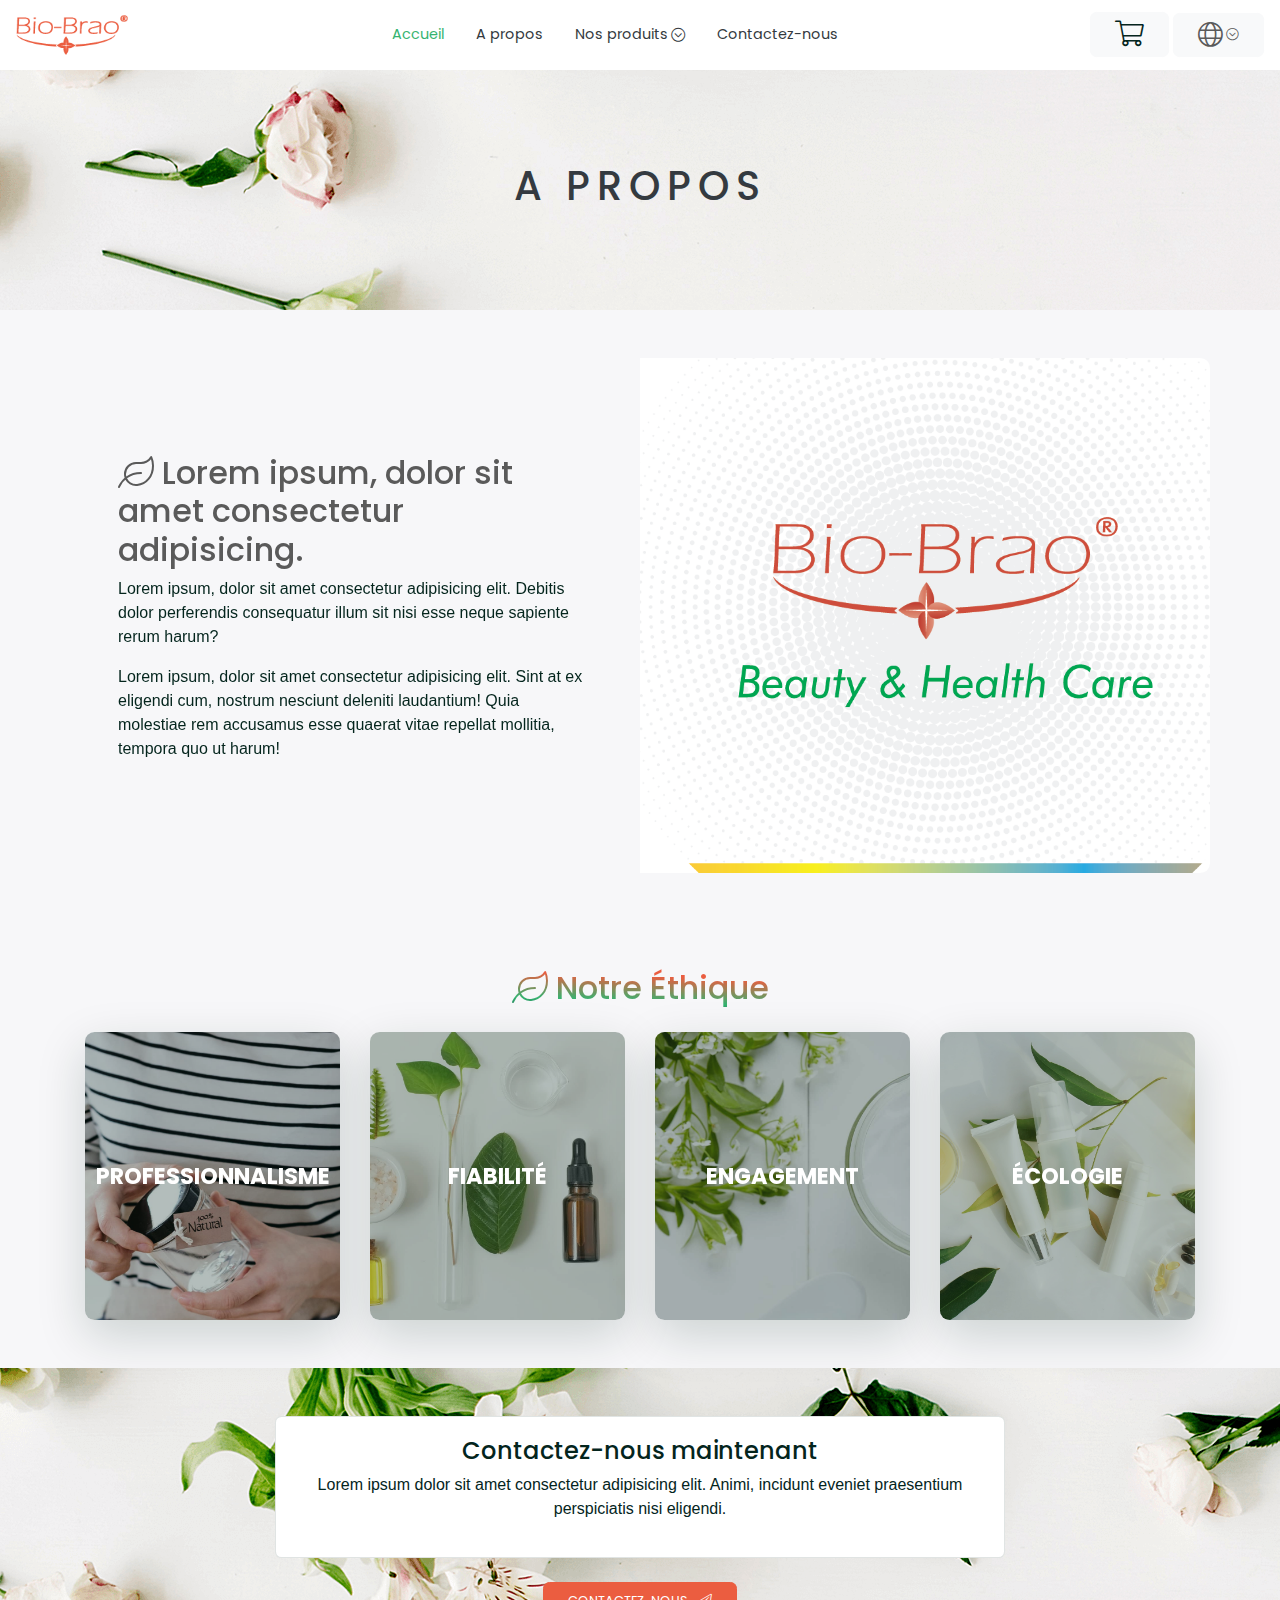
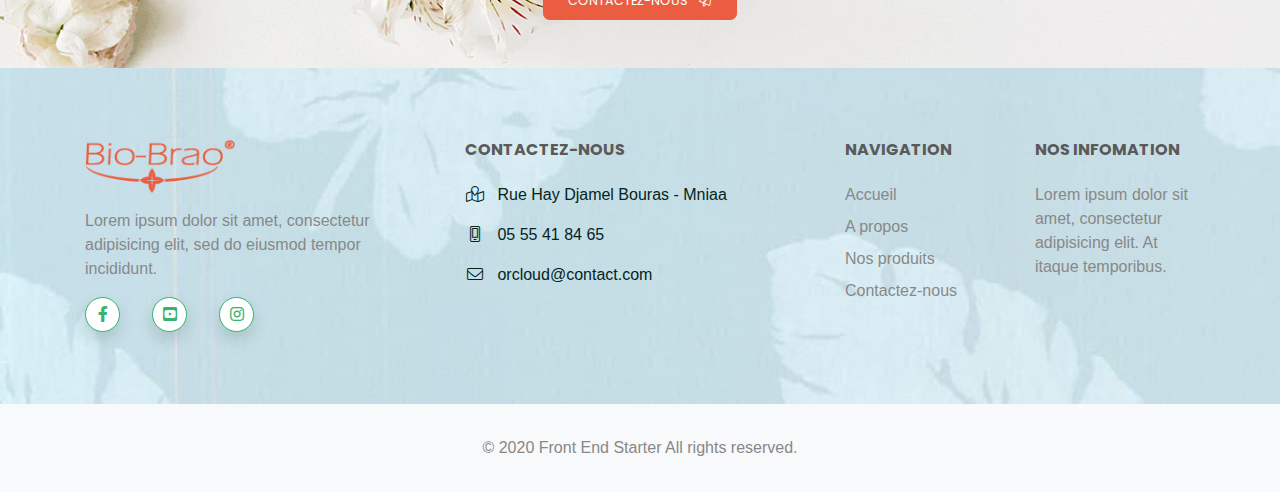
==== commit 5c62670a: "up" ====
--- a/about.html
+++ b/about.html
@@ -134,11 +134,11 @@
 
 
 
-        <section class="hero-mini position-relative">
+        <section class="hero-mini ">
             <div class="container h-100">
                 <div class="hero-mini__content h-100 d-flex align-items-center justify-content-center">
                     <div>
-                        <div class="position-relative">
+                        <div class="">
                             <h1 class="hero-mini__heading text-dark">
                                 A propos
                             </h1>
